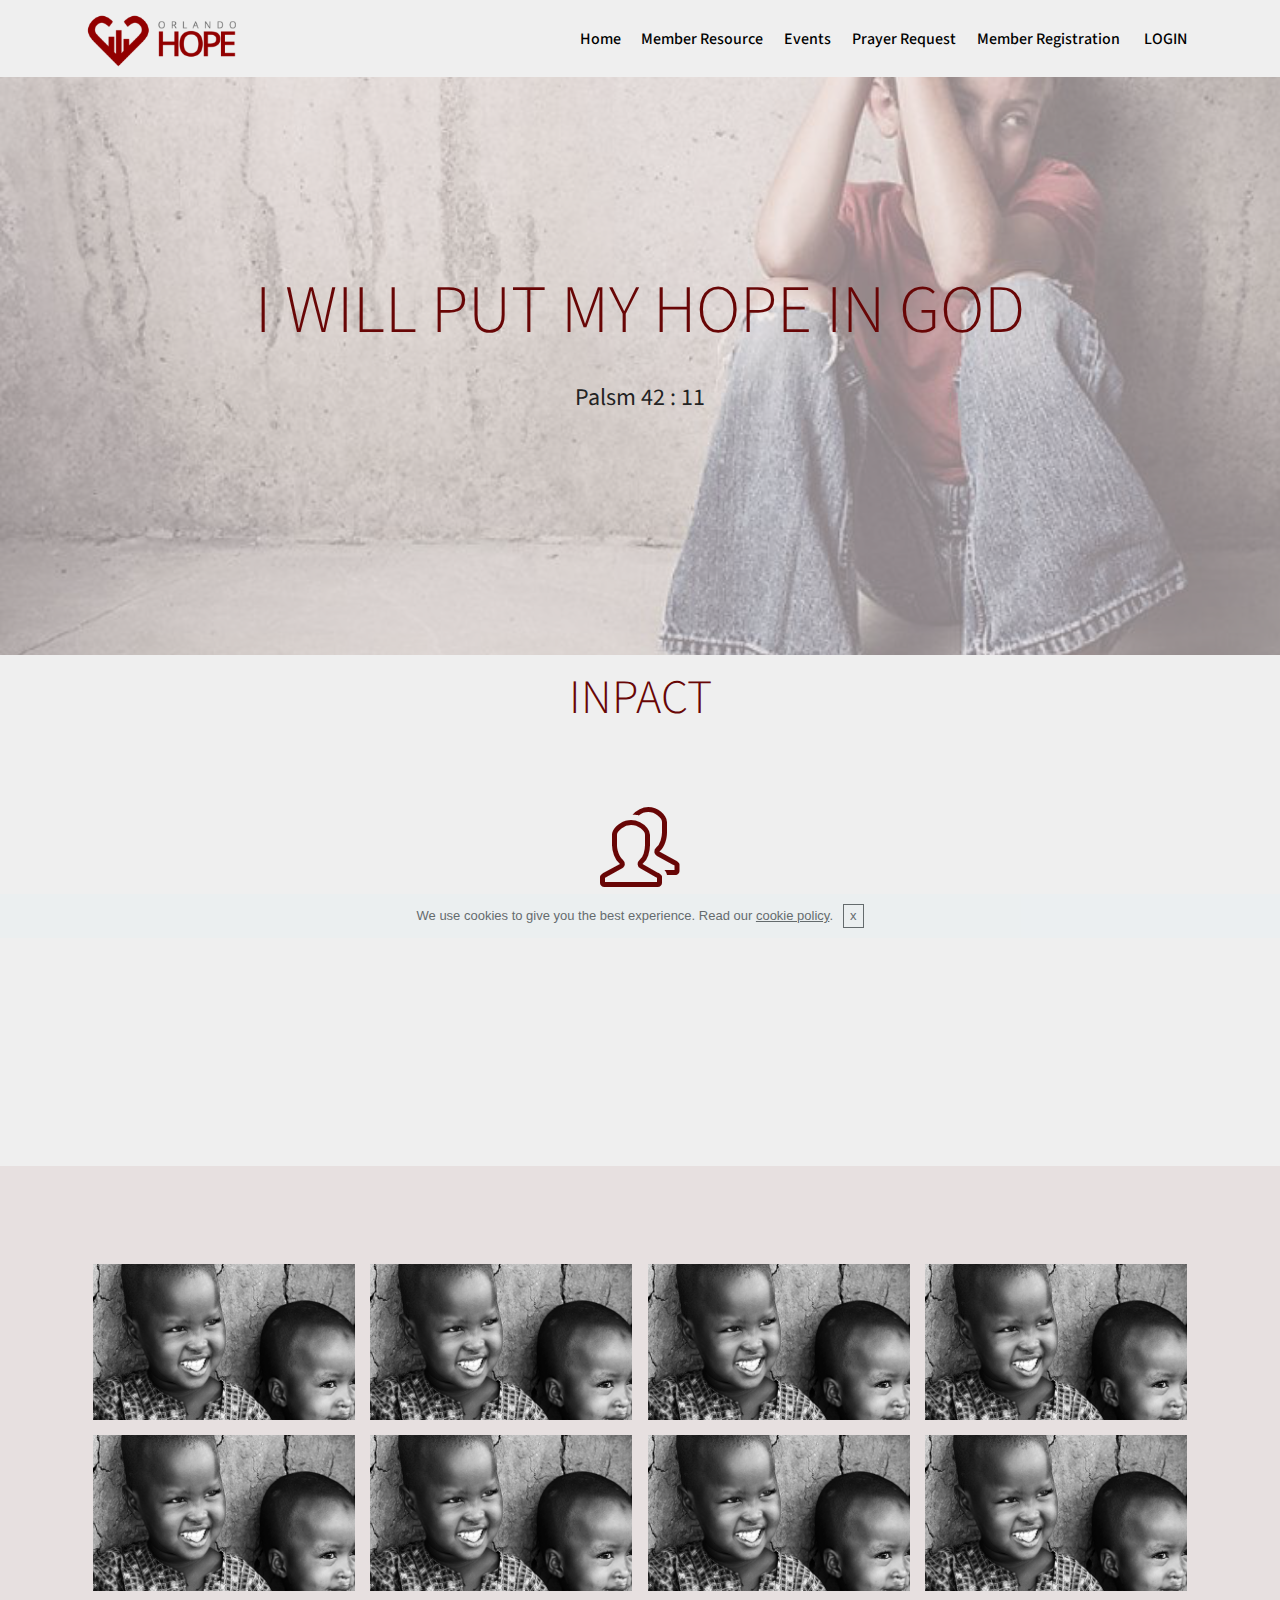
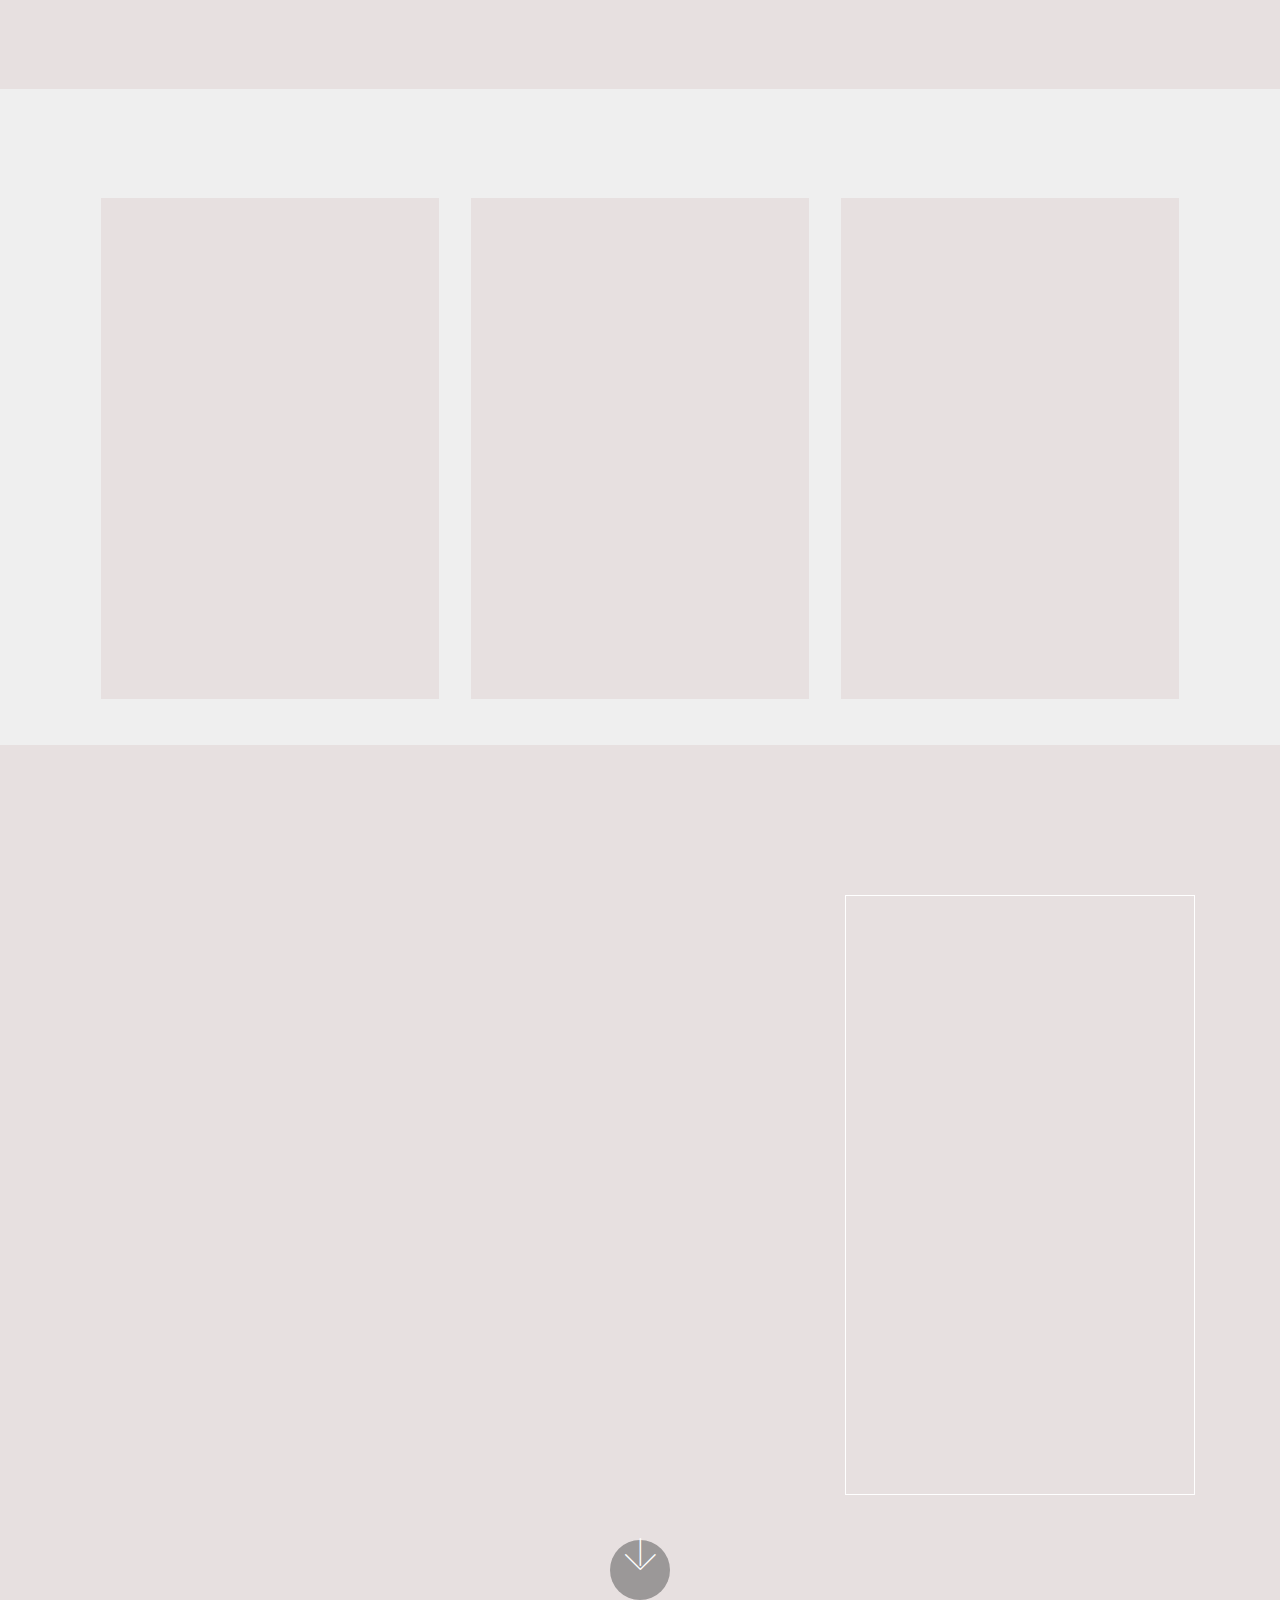
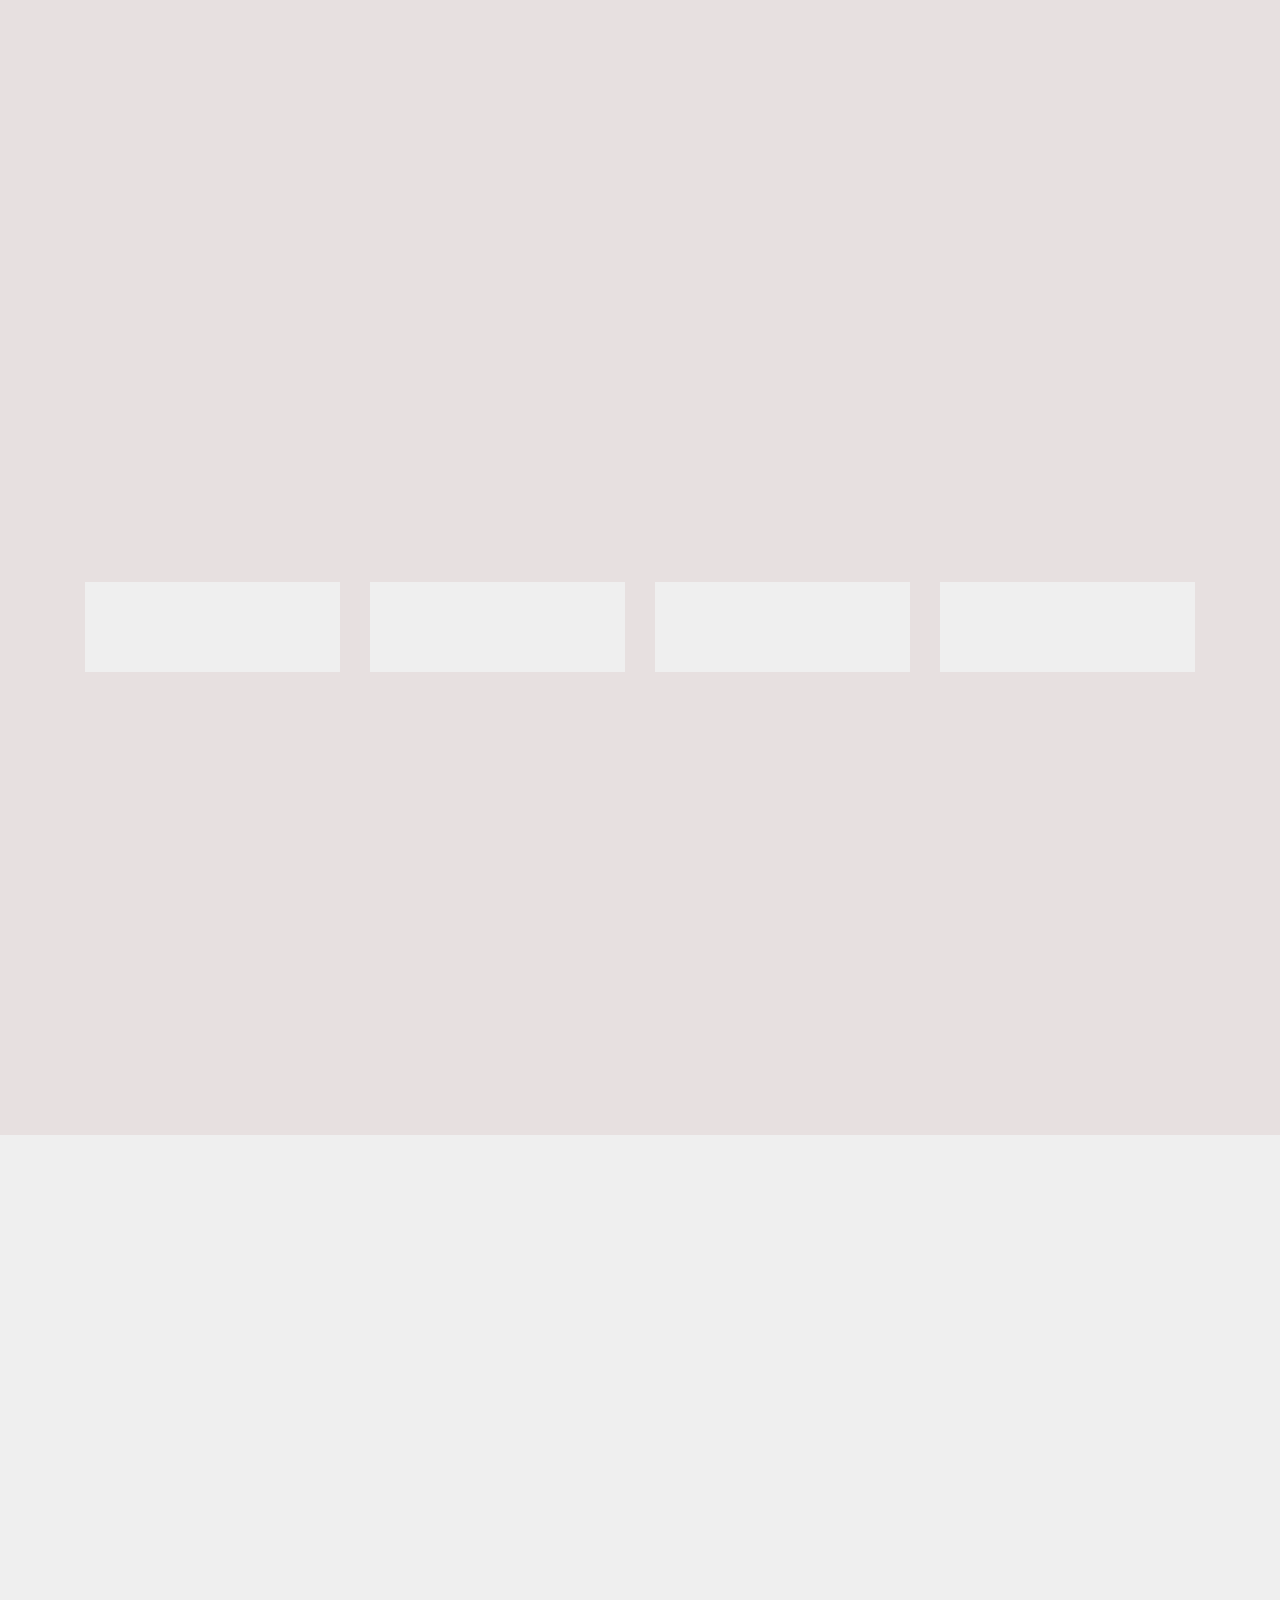
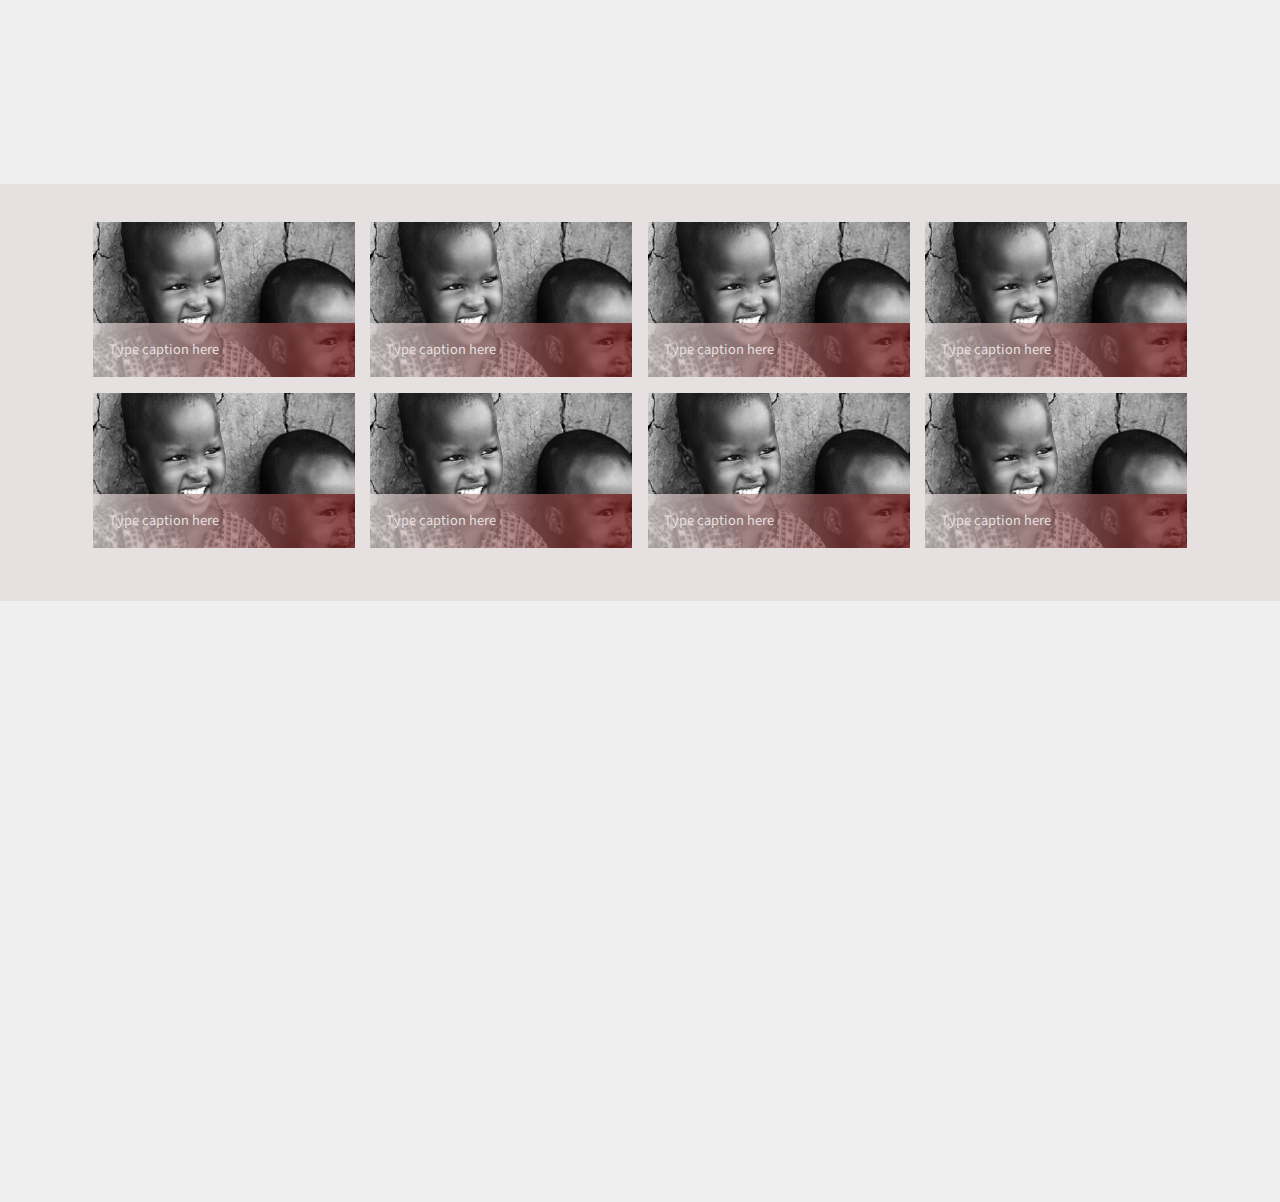
==== page1.html @ ab409b99 "create github pages" ====
<!DOCTYPE html>
<html >
<head>
  <!-- Site made with Mobirise Website Builder v4.8.1, https://mobirise.com -->
  <meta charset="UTF-8">
  <meta http-equiv="X-UA-Compatible" content="IE=edge">
  <meta name="generator" content="Mobirise v4.8.1, mobirise.com">
  <meta name="viewport" content="width=device-width, initial-scale=1, minimum-scale=1">
  <link rel="shortcut icon" href="assets/images/fevicol-128x106.png" type="image/x-icon">
  <meta name="description" content="">
  <title>Volunteer</title>
  <link rel="stylesheet" href="assets/simple-line-icons/simple-line-icons.css">
  <link rel="stylesheet" href="assets/icon54/style.css">
  <link rel="stylesheet" href="assets/web/assets/mobirise-icons/mobirise-icons.css">
  <link rel="stylesheet" href="assets/tether/tether.min.css">
  <link rel="stylesheet" href="assets/soundcloud-plugin/style.css">
  <link rel="stylesheet" href="assets/bootstrap/css/bootstrap.min.css">
  <link rel="stylesheet" href="assets/bootstrap/css/bootstrap-grid.min.css">
  <link rel="stylesheet" href="assets/bootstrap/css/bootstrap-reboot.min.css">
  <link rel="stylesheet" href="assets/gdpr-plugin/gdpr-styles.css">
  <link rel="stylesheet" href="assets/socicon/css/styles.css">
  <link rel="stylesheet" href="assets/dropdown/css/style.css">
  <link rel="stylesheet" href="assets/animatecss/animate.min.css">
  <link rel="stylesheet" href="assets/snow-plugins/style.css">
  <link rel="stylesheet" href="assets/theme/css/style.css">
  <link rel="stylesheet" href="assets/gallery/style.css">
  <link rel="stylesheet" href="assets/mobirise/css/mbr-additional.css" type="text/css">
  
  
  
</head>
<body>
  <section class="menu cid-r1GkXYM7pt" once="menu" id="menu2-c">

    

    <nav class="navbar navbar-dropdown align-items-center navbar-fixed-top navbar-toggleable-sm">
        <button class="navbar-toggler navbar-toggler-right" type="button" data-toggle="collapse" data-target="#navbarSupportedContent" aria-controls="navbarSupportedContent" aria-expanded="false" aria-label="Toggle navigation">
            <div class="hamburger">
                <span></span>
                <span></span>
                <span></span>
                <span></span>
            </div>
        </button>
        <div class="menu-logo">
            <div class="navbar-brand">
                <span class="navbar-logo">
                    <a href="index.html">
                        <img src="assets/images/untitled-1-480x180.png" alt="Mobirise" title="" style="height: 3.8rem;">
                    </a>
                </span>
                
            </div>
        </div>
        <div class="collapse navbar-collapse" id="navbarSupportedContent">
            <ul class="navbar-nav nav-dropdown nav-right" data-app-modern-menu="true"><li class="nav-item">
                    <a class="nav-link link text-black display-4" href="index.html">
                        Home</a>
                </li><li class="nav-item"><a class="nav-link link text-black display-4" href="page10.html">Member Resource</a></li>
                <li class="nav-item">
                    <a class="nav-link link text-black display-4" href="page2.html">Events</a>
                </li><li class="nav-item"><a class="nav-link link text-black display-4" href="page3.html">Prayer Request</a></li><li class="nav-item"><a class="nav-link link text-black display-4" href="page9.html#header15-6e">Member Registration&nbsp;</a></li><li class="nav-item"><a class="nav-link link text-black display-4" href="page4.html">LOGIN&nbsp;</a></li></ul>
            
        </div>
    </nav>
</section>

<section class="engine"><a href="https://mobiri.se/w">html5 templates</a></section><section class="header1 cid-r1GkY7Zs8Y" id="header1-d">

    

    <div class="mbr-overlay" style="opacity: 0.6; background-color: rgb(231, 224, 224);">
    </div>

    <div class="container">
        <div class="row justify-content-md-center">
            <div class="mbr-white col-md-10">
                
                <h3 class="mbr-section-subtitle align-center mbr-light pb-3 mbr-fonts-style display-1"><br><br>I WILL PUT MY HOPE IN GOD</h3>
                <p class="mbr-text align-center pb-3 mbr-fonts-style display-5">Palsm 42 : 11<br><br><br><br></p>
                
            </div>
        </div>
    </div>

</section>

<section class="counters1 counters cid-r1MhkpE0id" id="counters1-25">

    

    

    <div class="container">
        <h2 class="mbr-section-title pb-3 align-center mbr-fonts-style display-2">INPACT</h2>
        

        <div class="container pt-4 mt-2">
            <div class="media-container-row">
                <div class="card p-3 align-center col-12 col-md-6">
                    <div class="panel-item p-3">
                        <div class="card-img pb-3">
                            <span class="mbr-iconfont sli-people" style="color: rgb(104, 6, 6); font-size: 80px;"></span>
                        </div>

                        <div class="card-text">
                            <h3 class="count pt-3 pb-3 mbr-fonts-style display-2">
                                  100000</h3>
                            <h4 class="mbr-content-title mbr-bold mbr-fonts-style display-5">VOLUNTEER HOURS SERVED</h4>
                            <p class="mbr-content-text mbr-fonts-style display-7">
                                Mobirise give you the freedom to develop as many websites as you like given the fact that it is desktop app. Mobirise is the perfect gide.
                            </p>
                        </div>
                    </div>
                </div>


                

                


                
            </div>
        </div>
   </div>
</section>

<section class="mbr-gallery mbr-slider-carousel cid-r1GkYpqOBO" id="gallery1-f">

    

    <div class="container">
        <div><!-- Filter --><!-- Gallery --><div class="mbr-gallery-row"><div class="mbr-gallery-layout-default"><div><div><div class="mbr-gallery-item mbr-gallery-item--p1" data-video-url="false" data-tags="Awesome"><div href="#lb-gallery1-f" data-slide-to="0" data-toggle="modal"><img src="assets/images/3-600x450-539x320.png" alt="" title=""><span class="icon-focus"></span></div></div><div class="mbr-gallery-item mbr-gallery-item--p1" data-video-url="false" data-tags="Awesome"><div href="#lb-gallery1-f" data-slide-to="1" data-toggle="modal"><img src="assets/images/3-600x450-539x320.png" alt="" title=""><span class="icon-focus"></span></div></div><div class="mbr-gallery-item mbr-gallery-item--p1" data-video-url="false" data-tags="Awesome"><div href="#lb-gallery1-f" data-slide-to="2" data-toggle="modal"><img src="assets/images/3-600x450-539x320.png" alt="" title=""><span class="icon-focus"></span></div></div><div class="mbr-gallery-item mbr-gallery-item--p1" data-video-url="false" data-tags="Awesome"><div href="#lb-gallery1-f" data-slide-to="3" data-toggle="modal"><img src="assets/images/3-600x450-539x320.png" alt="" title=""><span class="icon-focus"></span></div></div><div class="mbr-gallery-item mbr-gallery-item--p1" data-video-url="false" data-tags="Awesome"><div href="#lb-gallery1-f" data-slide-to="4" data-toggle="modal"><img src="assets/images/3-600x450-539x320.png" alt="" title=""><span class="icon-focus"></span></div></div><div class="mbr-gallery-item mbr-gallery-item--p1" data-video-url="false" data-tags="Awesome"><div href="#lb-gallery1-f" data-slide-to="5" data-toggle="modal"><img src="assets/images/3-600x450-539x320.png" alt="" title=""><span class="icon-focus"></span></div></div><div class="mbr-gallery-item mbr-gallery-item--p1" data-video-url="false" data-tags="Awesome"><div href="#lb-gallery1-f" data-slide-to="6" data-toggle="modal"><img src="assets/images/3-600x450-539x320.png" alt="" title=""><span class="icon-focus"></span></div></div><div class="mbr-gallery-item mbr-gallery-item--p1" data-video-url="false" data-tags="Awesome"><div href="#lb-gallery1-f" data-slide-to="7" data-toggle="modal"><img src="assets/images/3-600x450-539x320.png" alt="" title=""><span class="icon-focus"></span></div></div></div></div><div class="clearfix"></div></div></div><!-- Lightbox --><div data-app-prevent-settings="" class="mbr-slider modal fade carousel slide" tabindex="-1" data-keyboard="true" data-interval="false" id="lb-gallery1-f"><div class="modal-dialog"><div class="modal-content"><div class="modal-body"><div class="carousel-inner"><div class="carousel-item active"><img src="assets/images/3-600x450.png" alt="" title=""></div><div class="carousel-item"><img src="assets/images/3-600x450.png" alt="" title=""></div><div class="carousel-item"><img src="assets/images/3-600x450.png" alt="" title=""></div><div class="carousel-item"><img src="assets/images/3-600x450.png" alt="" title=""></div><div class="carousel-item"><img src="assets/images/3-600x450.png" alt="" title=""></div><div class="carousel-item"><img src="assets/images/3-600x450.png" alt="" title=""></div><div class="carousel-item"><img src="assets/images/3-600x450.png" alt="" title=""></div><div class="carousel-item"><img src="assets/images/3-600x450.png" alt="" title=""></div></div><a class="carousel-control carousel-control-prev" role="button" data-slide="prev" href="#lb-gallery1-f"><span class="mbri-left mbr-iconfont" aria-hidden="true"></span><span class="sr-only">Previous</span></a><a class="carousel-control carousel-control-next" role="button" data-slide="next" href="#lb-gallery1-f"><span class="mbri-right mbr-iconfont" aria-hidden="true"></span><span class="sr-only">Next</span></a><a class="close" href="#" role="button" data-dismiss="modal"><span class="sr-only">Close</span></a></div></div></div></div></div>
    </div>

</section>

<section class="mbr-section content4 cid-r1LS7hFrr3" id="content4-10">

    

    <div class="container">
        <div class="media-container-row">
            <div class="title col-12 col-md-8">
                <h2 class="align-center pb-3 mbr-fonts-style display-5">VOLUNTEER OPPORTUNITIES</h2>
                
                
            </div>
        </div>
    </div>
</section>

<section class="features3 cid-r1LRv8JZf7" id="features3-z">

    

    
    <div class="container">
        <div class="media-container-row">
            <div class="card p-3 col-12 col-md-6 col-lg-4">
                <div class="card-wrapper">
                    <div class="card-img">
                        <img src="assets/images/new-event-3-676x45150.png" alt="Orlando_Hope_Event_2" title="Hope_orlando_Wednesday_Prayer">
                    </div>
                    <div class="card-box">
                        
                        <p class="mbr-text mbr-fonts-style display-7"><strong>Date </strong>&nbsp;: Every Wednesday<br><strong>Time</strong> : 9.00 am -1:00 pm<br><strong>Venue</strong> : Calvary Church, Winter Park<br><strong>Transport</strong> : From Downtown Orlando<br><strong>Resource</strong> : Breakfast, Hot Lunch&nbsp;<br></p>
                    </div>
                    <div class="mbr-section-btn text-center"><a href="page5.html#content4-31" class="btn btn-primary display-4">Register To Volunteer</a></div>
                </div>
            </div>

            <div class="card p-3 col-12 col-md-6 col-lg-4">
                <div class="card-wrapper">
                    <div class="card-img">
                        <img src="assets/images/new-event-2-676x45151.png" alt="Orlando_HopeEvent_1" title="Sunday Prayer Service">
                    </div>
                    <div class="card-box">
                        
                        <p class="mbr-text mbr-fonts-style display-7"><strong>Date</strong> : Every Sunday<br><strong>Time</strong> : 9.00 am - 2:00 pm<br><strong>Venue</strong> : Calvary Church, Winter Park
<br><strong>Transport</strong> : From Downtown Orlando
<br><strong>Resource</strong> : Breakfast, Hot Lunch &amp; Cloths<br>
                        </p>
                    </div>
                    <div class="mbr-section-btn text-center"><a href="page6.html#content4-3j" class="btn btn-primary display-4">Register To Volunteer</a></div>
                </div>
            </div>

            <div class="card p-3 col-12 col-md-6 col-lg-4">
                <div class="card-wrapper">
                    <div class="card-img">
                        <img src="assets/images/new-event-friendsday-1-676x45152.png" alt="Orlando_hope_event_3" title="Orlando_hope_event_3">
                    </div>
                    <div class="card-box">
                        
                        <p class="mbr-text mbr-fonts-style display-7"><strong>Date</strong> : &nbsp;9th September<br><strong>Time</strong> : 9.30 am - 2:00 pm&nbsp;<br><strong>Venue </strong>: Calvary Church, Winter Park 
<br><strong>Transport</strong> : No<br><strong>Resource</strong> : Lunch<br>
                        </p>
                    </div>
                    <div class="mbr-section-btn text-center"><a href="page4.html#content4-2c" class="btn btn-primary display-4">Register To Volunteer</a></div>
                </div>
            </div>

            
        </div>
    </div>
</section>

<section class="cid-r1Gz9mWIUd mbr-fullscreen" id="header15-l">

    

    

    <div class="container align-right">
<div class="row">
    <div class="mbr-white col-lg-8 col-md-7 content-container">
        <h1 class="mbr-section-title mbr-bold pb-3 mbr-fonts-style display-5"><span style="font-weight: normal;">
            VOLUNTEER</span><br><span style="font-weight: normal;">REGISTRATION FORM</span></h1>
        <p class="mbr-text pb-3 mbr-fonts-style display-7">Please register and we will keep you informed<br>of all Volunteer Opportunities at Orlando Hope</p>
    </div>
    <div class="col-lg-4 col-md-5">
    <div class="form-container">
        <div class="media-container-column" data-form-type="formoid">
            <div data-form-alert="" hidden="" class="align-center">Thanks for filling out the form!</div>
            <form class="mbr-form" action="https://mobirise.com/" method="post" data-form-title="Mobirise Form"><input type="hidden" name="email" data-form-email="true" value="1CTspozzLLIMo93tbf87+pG4YAfIZkWKz2mZpnY6u79mTRF9p5DuZiOdR3MqPkAymCS0xCIYuvAwpy1yCNUtbIR4NM1b/4YSXcCJwBO9MKz+/fQfxz2bkuCfFTX+caVE" data-form-field="Email">
                <div data-for="name">
                    <div class="form-group">
                        <input type="text" class="form-control px-3" name="name" data-form-field="Name" placeholder="Name" required="" id="name-header15-l">
                    </div>
                </div>
                <div data-for="email">
                    <div class="form-group">
                        <input type="email" class="form-control px-3" name="email" data-form-field="Email" placeholder="Email" required="" id="email-header15-l">
                    </div>
                </div>
                <div data-for="phone">
                    <div class="form-group">
                        <input type="tel" class="form-control px-3" name="phone" data-form-field="Phone" placeholder="Phone" id="phone-header15-l">
                    </div>
                </div>
                <div class="form-group" data-for="message">
                    <textarea type="text" class="form-control px-3" name="message" rows="7" placeholder="Message" data-form-field="Message" id="message-header15-l"></textarea>
                </div>
                <span class="input-group-btn">
                    <button href="" type="submit" class="btn btn-secondary btn-form display-4">SEND FORM</button>
                </span>
            <span class="gdpr-block "><label><input type="checkbox" name="gdpr" id="gdpr-header15-l" required="">By continiung you agree to our <a href="terms.html">Terms of Service</a> and <a href="policy.html">Privacy Policy</a>.</label></span></form>
        </div>
    </div>
    </div>
</div>
    </div>
    <div class="mbr-arrow hidden-sm-down" aria-hidden="true">
        <a href="#next">
            <i class="mbri-down mbr-iconfont"></i>
        </a>
    </div>
</section>

<section class="features16 cid-r1XlG1Fdgx" id="features16-59">
    
    
    
    <div class="container align-center">
        <h2 class="pb-3 mbr-fonts-style mbr-section-title display-5">
            OUR AWESOME VOLUNTEER TEAM</h2>
        
        <div class="row media-row">
            
        <div class="team-item col-lg-3 col-md-6">
                <div class="item-image">
                    <img src="assets/images/web-3-grey-background-copy-copy-510x908.jpg" alt="" title="">
                </div>
                <div class="item-caption py-3">
                    <div class="item-name px-2">
                        <p class="mbr-fonts-style display-7">
                           John Smith
                        </p>
                    </div>
                    
                    <div class="item-social pt-2">
                        <a href="https://twitter.com/mobirise" target="_blank">
                            <span class="p-1 socicon-twitter socicon mbr-iconfont mbr-iconfont-social"></span>
                        </a>
                        <a href="https://www.facebook.com/pages/Mobirise/1616226671953247" target="_blank">
                            <span class="p-1 socicon-facebook socicon mbr-iconfont mbr-iconfont-social"></span>
                        </a>
                        <a href="https://plus.google.com/u/0/+Mobirise" target="_blank">
                            <span class="p-1 socicon-googleplus socicon mbr-iconfont mbr-iconfont-social"></span>
                        </a>
                        <a href="https://www.linkedin.com/in/mobirise" target="_blank">
                            
                        </a>
                        <a href="https://www.instagram.com/mobirise/" target="_blank">
                            
                        </a>
                        <a href="https://www.youtube.com/channel/UCt_tncVAetpK5JeM8L-8jyw" target="_blank">    
                            
                        </a>
                    </div>
                </div>
            </div><div class="team-item col-lg-3 col-md-6">
                <div class="item-image">
                    <img src="assets/images/web-3-grey-background-copy-copy-510x908.jpg" alt="" title="">
                </div>
                <div class="item-caption py-3">
                    <div class="item-name px-2">
                        <p class="mbr-fonts-style display-7">
                           John Smith
                        </p>
                    </div>
                    
                    <div class="item-social pt-2">
                        <a href="https://twitter.com/mobirise" target="_blank">
                            <span class="p-1 socicon-twitter socicon mbr-iconfont mbr-iconfont-social"></span>
                        </a>
                        <a href="https://www.facebook.com/pages/Mobirise/1616226671953247" target="_blank">
                            <span class="p-1 socicon-facebook socicon mbr-iconfont mbr-iconfont-social"></span>
                        </a>
                        <a href="https://plus.google.com/u/0/+Mobirise" target="_blank">
                            <span class="p-1 socicon-googleplus socicon mbr-iconfont mbr-iconfont-social"></span>
                        </a>
                        <a href="https://www.linkedin.com/in/mobirise" target="_blank">
                            
                        </a>
                        <a href="https://www.instagram.com/mobirise/" target="_blank">
                            
                        </a>
                        <a href="https://www.youtube.com/channel/UCt_tncVAetpK5JeM8L-8jyw" target="_blank">    
                            
                        </a>
                    </div>
                </div>
            </div><div class="team-item col-lg-3 col-md-6">
                <div class="item-image">
                    <img src="assets/images/web-3-grey-background-copy-copy-510x908.jpg" alt="" title="">
                </div>
                <div class="item-caption py-3">
                    <div class="item-name px-2">
                        <p class="mbr-fonts-style display-7">
                           John Smith
                        </p>
                    </div>
                    
                    <div class="item-social pt-2">
                        <a href="https://twitter.com/mobirise" target="_blank">
                            <span class="p-1 socicon-twitter socicon mbr-iconfont mbr-iconfont-social"></span>
                        </a>
                        <a href="https://www.facebook.com/pages/Mobirise/1616226671953247" target="_blank">
                            <span class="p-1 socicon-facebook socicon mbr-iconfont mbr-iconfont-social"></span>
                        </a>
                        <a href="https://plus.google.com/u/0/+Mobirise" target="_blank">
                            <span class="p-1 socicon-googleplus socicon mbr-iconfont mbr-iconfont-social"></span>
                        </a>
                        <a href="https://www.linkedin.com/in/mobirise" target="_blank">
                            
                        </a>
                        <a href="https://www.instagram.com/mobirise/" target="_blank">
                            
                        </a>
                        <a href="https://www.youtube.com/channel/UCt_tncVAetpK5JeM8L-8jyw" target="_blank">    
                            
                        </a>
                    </div>
                </div>
            </div><div class="team-item col-lg-3 col-md-6">
                <div class="item-image">
                    <img src="assets/images/web-3-grey-background-copy-copy-510x908.jpg" alt="" title="">
                </div>
                <div class="item-caption py-3">
                    <div class="item-name px-2">
                        <p class="mbr-fonts-style display-7">
                           John Smith
                        </p>
                    </div>
                    
                    <div class="item-social pt-2">
                        <a href="https://twitter.com/mobirise" target="_blank">
                            <span class="p-1 socicon-twitter socicon mbr-iconfont mbr-iconfont-social"></span>
                        </a>
                        <a href="https://www.facebook.com/pages/Mobirise/1616226671953247" target="_blank">
                            <span class="p-1 socicon-facebook socicon mbr-iconfont mbr-iconfont-social"></span>
                        </a>
                        <a href="https://plus.google.com/u/0/+Mobirise" target="_blank">
                            <span class="p-1 socicon-googleplus socicon mbr-iconfont mbr-iconfont-social"></span>
                        </a>
                        <a href="https://www.linkedin.com/in/mobirise" target="_blank">
                            
                        </a>
                        <a href="https://www.instagram.com/mobirise/" target="_blank">
                            
                        </a>
                        <a href="https://www.youtube.com/channel/UCt_tncVAetpK5JeM8L-8jyw" target="_blank">    
                            
                        </a>
                    </div>
                </div>
            </div></div>    
    </div>
</section>

<section class="cid-r1XowwkqLQ" id="image1-5a">

    

    <figure class="mbr-figure container">
            <div class="image-block" style="width: 54%;">
                <img src="assets/images/lacasadepapel-parte3-grupo-446x299.jpg" width="1400" alt="Mobirise" title="">
                <figcaption class="mbr-figure-caption mbr-figure-caption-over">
                    <div class="container pb-5 mbr-white align-center mbr-fonts-style display-5">Hope Team</div>
                </figcaption>
            </div>
    </figure>
</section>

<section class="testimonials1 cid-r1YllLTWmt" id="testimonials1-67">

    

    
    <div class="container">
        <div class="media-container-row">
            <div class="title col-12 align-center">
                <h2 class="pb-3 mbr-fonts-style display-5">WHAT OUR VOLUNTEERS &nbsp;SAY</h2>
                
            </div>
        </div>
    </div>

    <div class="container pt-3 mt-2">
        <div class="media-container-row">
            <div class="mbr-testimonial p-3 align-center col-12 col-md-6 col-lg-4">
                <div class="panel-item p-3">
                    <div class="card-block">
                        <div class="testimonial-photo">
                            <img src="assets/images/face1-1.jpg">
                        </div>
                        <p class="mbr-text mbr-fonts-style display-7">
                           Lorem ipsum dolor sit amet, consectetur adipisicing elit. Excepturi, aspernatur, voluptatibus, atque, tempore molestiae.
                        </p>
                    </div>
                    <div class="card-footer">
                        <div class="mbr-author-name mbr-bold mbr-fonts-style display-7">
                             John Smith
                        </div>
                        <small class="mbr-author-desc mbr-italic mbr-light mbr-fonts-style display-7">
                               Developer
                        </small>
                    </div>
                </div>
            </div>

            <div class="mbr-testimonial p-3 align-center col-12 col-md-6 col-lg-4">
                <div class="panel-item p-3">
                    <div class="card-block">
                        <div class="testimonial-photo">
                            <img src="assets/images/face2-1.jpg">
                        </div>
                        <p class="mbr-text mbr-fonts-style display-7">
                           Lorem ipsum dolor sit amet, consectetur adipisicing elit. Excepturi, aspernatur, voluptatibus, atque, tempore molestiae.
                        </p>
                    </div>
                    <div class="card-footer">
                        <div class="mbr-author-name mbr-bold mbr-fonts-style display-7">
                             John Smith
                        </div>
                        <small class="mbr-author-desc mbr-italic mbr-light mbr-fonts-style display-7">
                               Developer
                        </small>
                    </div>
                </div>
            </div>

            <div class="mbr-testimonial p-3 align-center col-12 col-md-6 col-lg-4">
                <div class="panel-item p-3">
                    <div class="card-block">
                        <div class="testimonial-photo">
                            <img src="assets/images/face3-1.jpg">
                        </div>
                        <p class="mbr-text mbr-fonts-style display-7">
                           Lorem ipsum dolor sit amet, consectetur adipisicing elit. Excepturi, aspernatur, voluptatibus, atque, tempore molestiae.
                        </p>
                    </div>
                    <div class="card-footer">
                        <div class="mbr-author-name mbr-bold mbr-fonts-style display-7">
                             John Smith
                        </div>
                        <small class="mbr-author-desc mbr-italic mbr-light mbr-fonts-style display-7">
                               Developer
                        </small>
                    </div>
                </div>
            </div>

            

            

            
        </div>
    </div>   
</section>

<section class="mbr-gallery mbr-slider-carousel cid-r1XoCBitMU" id="gallery1-5b">

    

    <div class="container">
        <div><!-- Filter --><!-- Gallery --><div class="mbr-gallery-row"><div class="mbr-gallery-layout-default"><div><div><div class="mbr-gallery-item mbr-gallery-item--p1" data-video-url="false" data-tags="Awesome"><div href="#lb-gallery1-5b" data-slide-to="0" data-toggle="modal"><img src="assets/images/3-600x450-539x320-539x320-539x320.png" alt="" title=""><span class="icon-focus"></span><span class="mbr-gallery-title mbr-fonts-style display-7">Type caption here</span></div></div><div class="mbr-gallery-item mbr-gallery-item--p1" data-video-url="false" data-tags="Awesome"><div href="#lb-gallery1-5b" data-slide-to="1" data-toggle="modal"><img src="assets/images/3-600x450-539x320-539x320-539x320.png" alt="" title=""><span class="icon-focus"></span><span class="mbr-gallery-title mbr-fonts-style display-7">Type caption here</span></div></div><div class="mbr-gallery-item mbr-gallery-item--p1" data-video-url="false" data-tags="Awesome"><div href="#lb-gallery1-5b" data-slide-to="2" data-toggle="modal"><img src="assets/images/3-600x450-539x320-539x320-539x320.png" alt="" title=""><span class="icon-focus"></span><span class="mbr-gallery-title mbr-fonts-style display-7">Type caption here</span></div></div><div class="mbr-gallery-item mbr-gallery-item--p1" data-video-url="false" data-tags="Awesome"><div href="#lb-gallery1-5b" data-slide-to="3" data-toggle="modal"><img src="assets/images/3-600x450-539x320-539x320-539x320.png" alt="" title=""><span class="icon-focus"></span><span class="mbr-gallery-title mbr-fonts-style display-7">Type caption here</span></div></div><div class="mbr-gallery-item mbr-gallery-item--p1" data-video-url="false" data-tags="Awesome"><div href="#lb-gallery1-5b" data-slide-to="4" data-toggle="modal"><img src="assets/images/3-600x450-539x320-539x320-539x320.png" alt="" title=""><span class="icon-focus"></span><span class="mbr-gallery-title mbr-fonts-style display-7">Type caption here</span></div></div><div class="mbr-gallery-item mbr-gallery-item--p1" data-video-url="false" data-tags="Awesome"><div href="#lb-gallery1-5b" data-slide-to="5" data-toggle="modal"><img src="assets/images/3-600x450-539x320-539x320-539x320.png" alt="" title=""><span class="icon-focus"></span><span class="mbr-gallery-title mbr-fonts-style display-7">Type caption here</span></div></div><div class="mbr-gallery-item mbr-gallery-item--p1" data-video-url="false" data-tags="Awesome"><div href="#lb-gallery1-5b" data-slide-to="6" data-toggle="modal"><img src="assets/images/3-600x450-539x320-539x320-539x320.png" alt="" title=""><span class="icon-focus"></span><span class="mbr-gallery-title mbr-fonts-style display-7">Type caption here</span></div></div><div class="mbr-gallery-item mbr-gallery-item--p1" data-video-url="false" data-tags="Awesome"><div href="#lb-gallery1-5b" data-slide-to="7" data-toggle="modal"><img src="assets/images/3-600x450-539x320-539x320-539x320.png" alt="" title=""><span class="icon-focus"></span><span class="mbr-gallery-title mbr-fonts-style display-7">Type caption here</span></div></div></div></div><div class="clearfix"></div></div></div><!-- Lightbox --><div data-app-prevent-settings="" class="mbr-slider modal fade carousel slide" tabindex="-1" data-keyboard="true" data-interval="false" id="lb-gallery1-5b"><div class="modal-dialog"><div class="modal-content"><div class="modal-body"><div class="carousel-inner"><div class="carousel-item"><img src="assets/images/3-600x450-539x320-539x320.png" alt="" title=""></div><div class="carousel-item"><img src="assets/images/3-600x450-539x320-539x320.png" alt="" title=""></div><div class="carousel-item"><img src="assets/images/3-600x450-539x320-539x320.png" alt="" title=""></div><div class="carousel-item"><img src="assets/images/3-600x450-539x320-539x320.png" alt="" title=""></div><div class="carousel-item"><img src="assets/images/3-600x450-539x320-539x320.png" alt="" title=""></div><div class="carousel-item"><img src="assets/images/3-600x450-539x320-539x320.png" alt="" title=""></div><div class="carousel-item"><img src="assets/images/3-600x450-539x320-539x320.png" alt="" title=""></div><div class="carousel-item active"><img src="assets/images/3-600x450-539x320-539x320.png" alt="" title=""></div></div><a class="carousel-control carousel-control-prev" role="button" data-slide="prev" href="#lb-gallery1-5b"><span class="mbri-left mbr-iconfont" aria-hidden="true"></span><span class="sr-only">Previous</span></a><a class="carousel-control carousel-control-next" role="button" data-slide="next" href="#lb-gallery1-5b"><span class="mbri-right mbr-iconfont" aria-hidden="true"></span><span class="sr-only">Next</span></a><a class="close" href="#" role="button" data-dismiss="modal"><span class="sr-only">Close</span></a></div></div></div></div></div>
    </div>

</section>

<section class="cid-r1M0g3MKpY" id="social-buttons1-1c">
    
    

    

    <div class="container">
        <div class="media-container-row">
            <div class="col-md-8 align-center">
                <h2 class="pb-3 mbr-section-title mbr-fonts-style display-7">
                    SHARE THIS PAGE!
                </h2>
                <div>
                    <div class="mbr-social-likes" data-counters="false">
                        <span class="btn btn-social facebook mx-2" title="Share link on Facebook">
                            <i class="socicon socicon-facebook"></i>
                        </span>
                        <span class="btn btn-social twitter mx-2" title="Share link on Twitter">
                            <i class="socicon socicon-twitter"></i>
                        </span>
                        <span class="btn btn-social plusone mx-2" title="Share link on Google+">
                            <i class="socicon socicon-googleplus"></i>
                        </span>
                        
                        
                    </div>
                </div>
            </div>
        </div>
    </div>
</section>

<section class="footer3 cid-r1GkYzDjQN" id="footer3-h">

    

    

    <div class="container">
        <div class="media-container-row content">
            <div class="col-md-2 col-sm-4">
                <div class="mb-3 img-logo">
                    <a href="https://mobirise.com/">
                         <img src="assets/images/fullcolor-transparent-1-192x19953.png" alt="Mobirise" title="">
                    </a>
                </div>
                <p class="mbr-fonts-style foot-logo display-7">Sponsored by<br><a href="http://calvaryorlando.org/" target="_blank">CALVARY ORLANDO</a></p>
            </div>
            <div class="col-md-3 col-sm-4">
                <p class="mb-4 mbr-fonts-style foot-title display-7">GET INVOLVED</p>
                <p class="mbr-text mbr-links-column mbr-fonts-style display-7"><em><a href="page1.html">VOLUNTEER Opportunities</a></em><br><a href="page7.html">DONOR &amp; SPONSOR Opportunities&nbsp;</a><br><a href="page8.html">PARTNER Opportunities</a><br><a href="page11.html">STAFF Opportunities</a><br><a href="index.html#header12-5q">App Down Load</a></p>
            </div>
            <div class="col-md-3 col-sm-4">
                <p class="mb-4 mbr-fonts-style foot-title display-7">INFORMATION</p>
                <p class="mbr-text mbr-fonts-style mbr-links-column display-7">
                    <a href="#" class="text-black">B</a>log<br>Event Calendar<br>Galary<br>Site Map<br>CONTACT INFO</p>
            </div>
            <div class="col-md-4 col-sm-12">
                <p class="mb-4 mbr-fonts-style foot-title display-7">
                    SUBSCRIBE
                </p>
                <p class="mbr-text form-text mbr-fonts-style display-7">
                    Get Reqular Updates on Orlando Hope</p>
                <div class="media-container-column" data-form-type="formoid">
                    <div data-form-alert="" hidden="" class="align-center">
                        Thanks for filling out the form!
                    </div>

                    <form class="form-inline" action="https://mobirise.com/" method="post" data-form-title="Mobirise Form">
                        <input type="hidden" value="2q9I7CVpYAPiC69cPxPgijG9/DvpKa8tGPGMpeu+IDn77lUZDf+UQFkTPercWxyEpeOcccTHkjuguPP4MgUIdGdKmMwh1MbsgkuUqAM2IQcC0XpgDk6KdW+Z6dvjiltM" data-form-email="true">
                        <div class="form-group">
                            <input type="email" class="form-control input-sm input-inverse my-2" name="email" required="" data-form-field="Email" placeholder="Email" id="email-footer3-h">
                        </div>
                        <div class="input-group-btn m-2"><button href="" class="btn btn-primary display-4" type="submit" role="button">Subscribe</button></div>
                    <span class="gdpr-block "><label><input type="checkbox" name="gdpr" id="gdpr-footer3-h" required="">By continiung you agree to our <a href="terms.html">Terms of Service</a> and <a href="policy.html">Privacy Policy</a>.</label></span></form>
                </div>

            </div>
        </div>
        
    </div>
</section>

<section once="" class="cid-r1GkYG3T9g" id="footer7-i">

    

    

    <div class="container">
        <div class="media-container-row align-center mbr-white">
            <div class="row row-links">
                <ul class="foot-menu">
                    
                    
                    
                    
                    
                <li class="foot-menu-item mbr-fonts-style display-7"><a class="mbr-bold text-secondary" href="#" target="_blank">Terms &amp; Condition of use</a></li><li class="foot-menu-item mbr-fonts-style display-7"><a class="mbr-bold text-secondary" href="#" target="_blank">Cookie Policy</a></li><li class="foot-menu-item mbr-fonts-style display-7"><a class="mbr-bold text-secondary" href="#" target="_blank">Volunteer Log in</a></li><li class="foot-menu-item mbr-fonts-style display-7"><a class="mbr-bold text-secondary" href="#" target="_blank">Staff Log in</a>&nbsp;</li><li class="foot-menu-item mbr-fonts-style display-7"><p><a class="mbr-bold text-secondary" href="#" target="_blank">Partner Log in</a></p></li></ul>
            </div>
            <div class="row social-row">
                <div class="social-list align-right pb-2">
                    
                    
                    
                    
                    
                    
                <div class="soc-item">
                        <a href="https://twitter.com/mobirise" target="_blank">
                            <span class="mbr-iconfont mbr-iconfont-social socicon-twitter socicon" style="color: rgb(104, 6, 6);"></span>
                        </a>
                    </div><div class="soc-item">
                        <a href="https://www.facebook.com/pages/Mobirise/1616226671953247" target="_blank">
                            <span class="mbr-iconfont mbr-iconfont-social socicon-facebook socicon" style="color: rgb(104, 6, 6);"></span>
                        </a>
                    </div><div class="soc-item">
                        <a href="https://www.youtube.com/c/mobirise" target="_blank">
                            <span class="mbr-iconfont mbr-iconfont-social socicon-youtube socicon" style="color: rgb(104, 6, 6);"></span>
                        </a>
                    </div><div class="soc-item">
                        <a href="https://instagram.com/mobirise" target="_blank">
                            <span class="mbr-iconfont mbr-iconfont-social socicon-instagram socicon" style="color: rgb(104, 6, 6);"></span>
                        </a>
                    </div><div class="soc-item">
                        <a href="https://plus.google.com/u/0/+Mobirise" target="_blank">
                            <span class="mbr-iconfont mbr-iconfont-social socicon-googleplus socicon" style="color: rgb(104, 6, 6);"></span>
                        </a>
                    </div></div>
            </div>
            <div class="row row-copirayt">
                <p class="mbr-text mb-0 mbr-fonts-style mbr-white align-center display-7">
                    © Copyright 2018 Orlando Hope - All Rights Reserved
                </p>
            </div>
        </div>
    </div>
</section>


  <script src="assets/web/assets/jquery/jquery.min.js"></script>
  <script src="assets/popper/popper.min.js"></script>
  <script src="assets/tether/tether.min.js"></script>
  <script src="assets/bootstrap/js/bootstrap.min.js"></script>
  <script src="assets/dropdown/js/script.min.js"></script>
  <script src="assets/touchswipe/jquery.touch-swipe.min.js"></script>
  <script src="assets/smoothscroll/smooth-scroll.js"></script>
  <script src="assets/viewportchecker/jquery.viewportchecker.js"></script>
  <script src="assets/masonry/masonry.pkgd.min.js"></script>
  <script src="assets/imagesloaded/imagesloaded.pkgd.min.js"></script>
  <script src="assets/bootstrapcarouselswipe/bootstrap-carousel-swipe.js"></script>
  <script src="assets/vimeoplayer/jquery.mb.vimeo_player.js"></script>
  <script src="assets/cookies-alert-plugin/cookies-alert-core.js"></script>
  <script src="assets/cookies-alert-plugin/cookies-alert-script.js"></script>
  <script src="assets/sociallikes/social-likes.js"></script>
  <script src="assets/snow-plugins/schnee.js"></script>
  <script src="assets/theme/js/script.js"></script>
  <script src="assets/slidervideo/script.js"></script>
  <script src="assets/gallery/player.min.js"></script>
  <script src="assets/gallery/script.js"></script>
  <script src="assets/formoid/formoid.min.js"></script>
  
  
 <div id="scrollToTop" class="scrollToTop mbr-arrow-up"><a style="text-align: center;"><i></i></a></div>
    <input name="animation" type="hidden">
  <input name="cookieData" type="hidden" data-cookie-text="We use cookies to give you the best experience. Read our <a href='privacy.html'>cookie policy</a>.">
  </body>
</html>
---- assets/simple-line-icons/simple-line-icons.css ----
@font-face {
  font-family: 'simple-line-icons';
  src: url('fonts/simple-line-icons.eot?v=2.4.0');
  src: url('fonts/simple-line-icons.eot?v=2.4.0#iefix') format('embedded-opentype'), url('fonts/simple-line-icons.woff2?v=2.4.0') format('woff2'), url('fonts/simple-line-icons.ttf?v=2.4.0') format('truetype'), url('fonts/simple-line-icons.woff?v=2.4.0') format('woff'), url('fonts/simple-line-icons.svg?v=2.4.0#simple-line-icons') format('svg');
  font-weight: normal;
  font-style: normal;
}
/*
 use the following css code if you want to have a class per icon.
 instead of a list of all class selectors, you can use the generic [class*="icon-"] selector, but it's slower:
*/
.sli-user,
.sli-people,
.sli-user-female,
.sli-user-follow,
.sli-user-following,
.sli-user-unfollow,
.sli-login,
.sli-logout,
.sli-emotsmile,
.sli-phone,
.sli-call-end,
.sli-call-in,
.sli-call-out,
.sli-map,
.sli-location-pin,
.sli-direction,
.sli-directions,
.sli-compass,
.sli-layers,
.sli-menu,
.sli-list,
.sli-options-vertical,
.sli-options,
.sli-arrow-down,
.sli-arrow-left,
.sli-arrow-right,
.sli-arrow-up,
.sli-arrow-up-circle,
.sli-arrow-left-circle,
.sli-arrow-right-circle,
.sli-arrow-down-circle,
.sli-check,
.sli-clock,
.sli-plus,
.sli-minus,
.sli-close,
.sli-event,
.sli-exclamation,
.sli-organization,
.sli-trophy,
.sli-screen-smartphone,
.sli-screen-desktop,
.sli-plane,
.sli-notebook,
.sli-mustache,
.sli-mouse,
.sli-magnet,
.sli-energy,
.sli-disc,
.sli-cursor,
.sli-cursor-move,
.sli-crop,
.sli-chemistry,
.sli-speedometer,
.sli-shield,
.sli-screen-tablet,
.sli-magic-wand,
.sli-hourglass,
.sli-graduation,
.sli-ghost,
.sli-game-controller,
.sli-fire,
.sli-eyeglass,
.sli-envelope-open,
.sli-envelope-letter,
.sli-bell,
.sli-badge,
.sli-anchor,
.sli-wallet,
.sli-vector,
.sli-speech,
.sli-puzzle,
.sli-printer,
.sli-present,
.sli-playlist,
.sli-pin,
.sli-picture,
.sli-handbag,
.sli-globe-alt,
.sli-globe,
.sli-folder-alt,
.sli-folder,
.sli-film,
.sli-feed,
.sli-drop,
.sli-drawer,
.sli-docs,
.sli-doc,
.sli-diamond,
.sli-cup,
.sli-calculator,
.sli-bubbles,
.sli-briefcase,
.sli-book-open,
.sli-basket-loaded,
.sli-basket,
.sli-bag,
.sli-action-undo,
.sli-action-redo,
.sli-wrench,
.sli-umbrella,
.sli-trash,
.sli-tag,
.sli-support,
.sli-frame,
.sli-size-fullscreen,
.sli-size-actual,
.sli-shuffle,
.sli-share-alt,
.sli-share,
.sli-rocket,
.sli-question,
.sli-pie-chart,
.sli-pencil,
.sli-note,
.sli-loop,
.sli-home,
.sli-grid,
.sli-graph,
.sli-microphone,
.sli-music-tone-alt,
.sli-music-tone,
.sli-earphones-alt,
.sli-earphones,
.sli-equalizer,
.sli-like,
.sli-dislike,
.sli-control-start,
.sli-control-rewind,
.sli-control-play,
.sli-control-pause,
.sli-control-forward,
.sli-control-end,
.sli-volume-1,
.sli-volume-2,
.sli-volume-off,
.sli-calendar,
.sli-bulb,
.sli-chart,
.sli-ban,
.sli-bubble,
.sli-camrecorder,
.sli-camera,
.sli-cloud-download,
.sli-cloud-upload,
.sli-envelope,
.sli-eye,
.sli-flag,
.sli-heart,
.sli-info,
.sli-key,
.sli-link,
.sli-lock,
.sli-lock-open,
.sli-magnifier,
.sli-magnifier-add,
.sli-magnifier-remove,
.sli-paper-clip,
.sli-paper-plane,
.sli-power,
.sli-refresh,
.sli-reload,
.sli-settings,
.sli-star,
.sli-symbol-female,
.sli-symbol-male,
.sli-target,
.sli-credit-card,
.sli-paypal,
.sli-social-tumblr,
.sli-social-twitter,
.sli-social-facebook,
.sli-social-instagram,
.sli-social-linkedin,
.sli-social-pinterest,
.sli-social-github,
.sli-social-google,
.sli-social-reddit,
.sli-social-skype,
.sli-social-dribbble,
.sli-social-behance,
.sli-social-foursqare,
.sli-social-soundcloud,
.sli-social-spotify,
.sli-social-stumbleupon,
.sli-social-youtube,
.sli-social-dropbox,
.sli-social-vkontakte,
.sli-social-steam {
  font-family: 'simple-line-icons';
  speak: none;
  font-style: normal;
  font-weight: normal;
  font-variant: normal;
  text-transform: none;
  line-height: 1;
  /* better font rendering =========== */
  -webkit-font-smoothing: antialiased;
  -moz-osx-font-smoothing: grayscale;
}
.sli-user:before {
  content: "\e005";
}
.sli-people:before {
  content: "\e001";
}
.sli-user-female:before {
  content: "\e000";
}
.sli-user-follow:before {
  content: "\e002";
}
.sli-user-following:before {
  content: "\e003";
}
.sli-user-unfollow:before {
  content: "\e004";
}
.sli-login:before {
  content: "\e066";
}
.sli-logout:before {
  content: "\e065";
}
.sli-emotsmile:before {
  content: "\e021";
}
.sli-phone:before {
  content: "\e600";
}
.sli-call-end:before {
  content: "\e048";
}
.sli-call-in:before {
  content: "\e047";
}
.sli-call-out:before {
  content: "\e046";
}
.sli-map:before {
  content: "\e033";
}
.sli-location-pin:before {
  content: "\e096";
}
.sli-direction:before {
  content: "\e042";
}
.sli-directions:before {
  content: "\e041";
}
.sli-compass:before {
  content: "\e045";
}
.sli-layers:before {
  content: "\e034";
}
.sli-menu:before {
  content: "\e601";
}
.sli-list:before {
  content: "\e067";
}
.sli-options-vertical:before {
  content: "\e602";
}
.sli-options:before {
  content: "\e603";
}
.sli-arrow-down:before {
  content: "\e604";
}
.sli-arrow-left:before {
  content: "\e605";
}
.sli-arrow-right:before {
  content: "\e606";
}
.sli-arrow-up:before {
  content: "\e607";
}
.sli-arrow-up-circle:before {
  content: "\e078";
}
.sli-arrow-left-circle:before {
  content: "\e07a";
}
.sli-arrow-right-circle:before {
  content: "\e079";
}
.sli-arrow-down-circle:before {
  content: "\e07b";
}
.sli-check:before {
  content: "\e080";
}
.sli-clock:before {
  content: "\e081";
}
.sli-plus:before {
  content: "\e095";
}
.sli-minus:before {
  content: "\e615";
}
.sli-close:before {
  content: "\e082";
}
.sli-event:before {
  content: "\e619";
}
.sli-exclamation:before {
  content: "\e617";
}
.sli-organization:before {
  content: "\e616";
}
.sli-trophy:before {
  content: "\e006";
}
.sli-screen-smartphone:before {
  content: "\e010";
}
.sli-screen-desktop:before {
  content: "\e011";
}
.sli-plane:before {
  content: "\e012";
}
.sli-notebook:before {
  content: "\e013";
}
.sli-mustache:before {
  content: "\e014";
}
.sli-mouse:before {
  content: "\e015";
}
.sli-magnet:before {
  content: "\e016";
}
.sli-energy:before {
  content: "\e020";
}
.sli-disc:before {
  content: "\e022";
}
.sli-cursor:before {
  content: "\e06e";
}
.sli-cursor-move:before {
  content: "\e023";
}
.sli-crop:before {
  content: "\e024";
}
.sli-chemistry:before {
  content: "\e026";
}
.sli-speedometer:before {
  content: "\e007";
}
.sli-shield:before {
  content: "\e00e";
}
.sli-screen-tablet:before {
  content: "\e00f";
}
.sli-magic-wand:before {
  content: "\e017";
}
.sli-hourglass:before {
  content: "\e018";
}
.sli-graduation:before {
  content: "\e019";
}
.sli-ghost:before {
  content: "\e01a";
}
.sli-game-controller:before {
  content: "\e01b";
}
.sli-fire:before {
  content: "\e01c";
}
.sli-eyeglass:before {
  content: "\e01d";
}
.sli-envelope-open:before {
  content: "\e01e";
}
.sli-envelope-letter:before {
  content: "\e01f";
}
.sli-bell:before {
  content: "\e027";
}
.sli-badge:before {
  content: "\e028";
}
.sli-anchor:before {
  content: "\e029";
}
.sli-wallet:before {
  content: "\e02a";
}
.sli-vector:before {
  content: "\e02b";
}
.sli-speech:before {
  content: "\e02c";
}
.sli-puzzle:before {
  content: "\e02d";
}
.sli-printer:before {
  content: "\e02e";
}
.sli-present:before {
  content: "\e02f";
}
.sli-playlist:before {
  content: "\e030";
}
.sli-pin:before {
  content: "\e031";
}
.sli-picture:before {
  content: "\e032";
}
.sli-handbag:before {
  content: "\e035";
}
.sli-globe-alt:before {
  content: "\e036";
}
.sli-globe:before {
  content: "\e037";
}
.sli-folder-alt:before {
  content: "\e039";
}
.sli-folder:before {
  content: "\e089";
}
.sli-film:before {
  content: "\e03a";
}
.sli-feed:before {
  content: "\e03b";
}
.sli-drop:before {
  content: "\e03e";
}
.sli-drawer:before {
  content: "\e03f";
}
.sli-docs:before {
  content: "\e040";
}
.sli-doc:before {
  content: "\e085";
}
.sli-diamond:before {
  content: "\e043";
}
.sli-cup:before {
  content: "\e044";
}
.sli-calculator:before {
  content: "\e049";
}
.sli-bubbles:before {
  content: "\e04a";
}
.sli-briefcase:before {
  content: "\e04b";
}
.sli-book-open:before {
  content: "\e04c";
}
.sli-basket-loaded:before {
  content: "\e04d";
}
.sli-basket:before {
  content: "\e04e";
}
.sli-bag:before {
  content: "\e04f";
}
.sli-action-undo:before {
  content: "\e050";
}
.sli-action-redo:before {
  content: "\e051";
}
.sli-wrench:before {
  content: "\e052";
}
.sli-umbrella:before {
  content: "\e053";
}
.sli-trash:before {
  content: "\e054";
}
.sli-tag:before {
  content: "\e055";
}
.sli-support:before {
  content: "\e056";
}
.sli-frame:before {
  content: "\e038";
}
.sli-size-fullscreen:before {
  content: "\e057";
}
.sli-size-actual:before {
  content: "\e058";
}
.sli-shuffle:before {
  content: "\e059";
}
.sli-share-alt:before {
  content: "\e05a";
}
.sli-share:before {
  content: "\e05b";
}
.sli-rocket:before {
  content: "\e05c";
}
.sli-question:before {
  content: "\e05d";
}
.sli-pie-chart:before {
  content: "\e05e";
}
.sli-pencil:before {
  content: "\e05f";
}
.sli-note:before {
  content: "\e060";
}
.sli-loop:before {
  content: "\e064";
}
.sli-home:before {
  content: "\e069";
}
.sli-grid:before {
  content: "\e06a";
}
.sli-graph:before {
  content: "\e06b";
}
.sli-microphone:before {
  content: "\e063";
}
.sli-music-tone-alt:before {
  content: "\e061";
}
.sli-music-tone:before {
  content: "\e062";
}
.sli-earphones-alt:before {
  content: "\e03c";
}
.sli-earphones:before {
  content: "\e03d";
}
.sli-equalizer:before {
  content: "\e06c";
}
.sli-like:before {
  content: "\e068";
}
.sli-dislike:before {
  content: "\e06d";
}
.sli-control-start:before {
  content: "\e06f";
}
.sli-control-rewind:before {
  content: "\e070";
}
.sli-control-play:before {
  content: "\e071";
}
.sli-control-pause:before {
  content: "\e072";
}
.sli-control-forward:before {
  content: "\e073";
}
.sli-control-end:before {
  content: "\e074";
}
.sli-volume-1:before {
  content: "\e09f";
}
.sli-volume-2:before {
  content: "\e0a0";
}
.sli-volume-off:before {
  content: "\e0a1";
}
.sli-calendar:before {
  content: "\e075";
}
.sli-bulb:before {
  content: "\e076";
}
.sli-chart:before {
  content: "\e077";
}
.sli-ban:before {
  content: "\e07c";
}
.sli-bubble:before {
  content: "\e07d";
}
.sli-camrecorder:before {
  content: "\e07e";
}
.sli-camera:before {
  content: "\e07f";
}
.sli-cloud-download:before {
  content: "\e083";
}
.sli-cloud-upload:before {
  content: "\e084";
}
.sli-envelope:before {
  content: "\e086";
}
.sli-eye:before {
  content: "\e087";
}
.sli-flag:before {
  content: "\e088";
}
.sli-heart:before {
  content: "\e08a";
}
.sli-info:before {
  content: "\e08b";
}
.sli-key:before {
  content: "\e08c";
}
.sli-link:before {
  content: "\e08d";
}
.sli-lock:before {
  content: "\e08e";
}
.sli-lock-open:before {
  content: "\e08f";
}
.sli-magnifier:before {
  content: "\e090";
}
.sli-magnifier-add:before {
  content: "\e091";
}
.sli-magnifier-remove:before {
  content: "\e092";
}
.sli-paper-clip:before {
  content: "\e093";
}
.sli-paper-plane:before {
  content: "\e094";
}
.sli-power:before {
  content: "\e097";
}
.sli-refresh:before {
  content: "\e098";
}
.sli-reload:before {
  content: "\e099";
}
.sli-settings:before {
  content: "\e09a";
}
.sli-star:before {
  content: "\e09b";
}
.sli-symbol-female:before {
  content: "\e09c";
}
.sli-symbol-male:before {
  content: "\e09d";
}
.sli-target:before {
  content: "\e09e";
}
.sli-credit-card:before {
  content: "\e025";
}
.sli-paypal:before {
  content: "\e608";
}
.sli-social-tumblr:before {
  content: "\e00a";
}
.sli-social-twitter:before {
  content: "\e009";
}
.sli-social-facebook:before {
  content: "\e00b";
}
.sli-social-instagram:before {
  content: "\e609";
}
.sli-social-linkedin:before {
  content: "\e60a";
}
.sli-social-pinterest:before {
  content: "\e60b";
}
.sli-social-github:before {
  content: "\e60c";
}
.sli-social-google:before {
  content: "\e60d";
}
.sli-social-reddit:before {
  content: "\e60e";
}
.sli-social-skype:before {
  content: "\e60f";
}
.sli-social-dribbble:before {
  content: "\e00d";
}
.sli-social-behance:before {
  content: "\e610";
}
.sli-social-foursqare:before {
  content: "\e611";
}
.sli-social-soundcloud:before {
  content: "\e612";
}
.sli-social-spotify:before {
  content: "\e613";
}
.sli-social-stumbleupon:before {
  content: "\e614";
}
.sli-social-youtube:before {
  content: "\e008";
}
.sli-social-dropbox:before {
  content: "\e00c";
}
.sli-social-vkontakte:before {
  content: "\e618";
}
.sli-social-steam:before {
  content: "\e620";
}
---- assets/icon54/style.css ----
@font-face {
    font-family: 'icon54';
    src: url('fonts/icon54.eot?uf6sbu');
    src: url('fonts/icon54.eot?uf6sbu#iefix') format('embedded-opentype'),
        url('fonts/icon54.ttf?uf6sbu') format('truetype'),
        url('fonts/icon54.woff?uf6sbu') format('woff'),
        url('fonts/icon54.svg?uf6sbu#icon54') format('svg');
    font-weight: normal;
    font-style: normal;
}

[class^='icon54-v1-'],
[class*=' icon54-v1-'] {
    /* use !important to prevent issues with browser extensions that change fonts */
    font-family: 'icon54' !important;
    speak: none;
    font-style: normal;
    font-weight: normal;
    font-variant: normal;
    text-transform: none;
    line-height: 1;

    /* Better Font Rendering =========== */
    -webkit-font-smoothing: antialiased;
    -moz-osx-font-smoothing: grayscale;
}

.icon54-v1-add-bag::before {
    content: '\e900';
}
.icon54-v1-add-cart2::before {
    content: '\e901';
}
.icon54-v1-add-chat1::before {
    content: '\e902';
}
.icon54-v1-add-chat2::before {
    content: '\e903';
}
.icon54-v1-add-chat3::before {
    content: '\e904';
}
.icon54-v1-bitcoin-bag::before {
    content: '\e905';
}
.icon54-v1-bitcoin-cart::before {
    content: '\e906';
}
.icon54-v1-cart::before {
    content: '\e907';
}
.icon54-v1-char-search2::before {
    content: '\e908';
}
.icon54-v1-chat-1::before {
    content: '\e909';
}
.icon54-v1-chat-2::before {
    content: '\e90a';
}
.icon54-v1-chat-3::before {
    content: '\e90b';
}
.icon54-v1-chat-bubble1::before {
    content: '\e90c';
}
.icon54-v1-chat-bubble2::before {
    content: '\e90d';
}
.icon54-v1-chat-bubble4::before {
    content: '\e90e';
}
.icon54-v1-chat-bubble5::before {
    content: '\e90f';
}
.icon54-v1-chat-buble3::before {
    content: '\e910';
}
.icon54-v1-chat-delete1::before {
    content: '\e911';
}
.icon54-v1-chat-delete2::before {
    content: '\e912';
}
.icon54-v1-chat-delete3::before {
    content: '\e913';
}
.icon54-v1-chat-error1::before {
    content: '\e914';
}
.icon54-v1-chat-error2::before {
    content: '\e915';
}
.icon54-v1-chat-error3::before {
    content: '\e916';
}
.icon54-v1-chat-help1::before {
    content: '\e917';
}
.icon54-v1-chat-help2::before {
    content: '\e918';
}
.icon54-v1-chat-help3::before {
    content: '\e919';
}
.icon54-v1-chat-remouve1::before {
    content: '\e91a';
}
.icon54-v1-chat-remouve2::before {
    content: '\e91b';
}
.icon54-v1-chat-remouve3::before {
    content: '\e91c';
}
.icon54-v1-chat-search1::before {
    content: '\e91d';
}
.icon54-v1-chat-search3::before {
    content: '\e91e';
}
.icon54-v1-chat-settings1::before {
    content: '\e91f';
}
.icon54-v1-chat-settings2::before {
    content: '\e920';
}
.icon54-v1-chat-settings3::before {
    content: '\e921';
}
.icon54-v1-chat-user1::before {
    content: '\e922';
}
.icon54-v1-chat-user2::before {
    content: '\e923';
}
.icon54-v1-chat-user3::before {
    content: '\e924';
}
.icon54-v1-chat-user4::before {
    content: '\e925';
}
.icon54-v1-check-out::before {
    content: '\e926';
}
.icon54-v1-clear-bag::before {
    content: '\e927';
}
.icon54-v1-clear-cart2::before {
    content: '\e928';
}
.icon54-v1-conference-chat::before {
    content: '\e929';
}
.icon54-v1-conference-speach::before {
    content: '\e92a';
}
.icon54-v1-credit-card::before {
    content: '\e92b';
}
.icon54-v1-cuppon::before {
    content: '\e92c';
}
.icon54-v1-dismiss-bag::before {
    content: '\e92d';
}
.icon54-v1-dismiss-cart::before {
    content: '\e92e';
}
.icon54-v1-dismiss-chat1::before {
    content: '\e92f';
}
.icon54-v1-dismiss-chat2::before {
    content: '\e930';
}
.icon54-v1-dismiss-chat3::before {
    content: '\e931';
}
.icon54-v1-dollar-bag::before {
    content: '\e932';
}
.icon54-v1-dollar-cart::before {
    content: '\e933';
}
.icon54-v1-done-bag::before {
    content: '\e934';
}
.icon54-v1-done-cat::before {
    content: '\e935';
}
.icon54-v1-dream-bubble1::before {
    content: '\e936';
}
.icon54-v1-dream-bubble2::before {
    content: '\e937';
}
.icon54-v1-dreamimg-2::before {
    content: '\e938';
}
.icon54-v1-dreaming-1::before {
    content: '\e939';
}
.icon54-v1-euro-bag::before {
    content: '\e93a';
}
.icon54-v1-euro-cart::before {
    content: '\e93b';
}
.icon54-v1-favorite-bag::before {
    content: '\e93c';
}
.icon54-v1-favorite-cart::before {
    content: '\e93d';
}
.icon54-v1-favorite-chat1::before {
    content: '\e93e';
}
.icon54-v1-favorite-chat2::before {
    content: '\e93f';
}
.icon54-v1-favorite-chat3::before {
    content: '\e940';
}
.icon54-v1-full-cart2::before {
    content: '\e941';
}
.icon54-v1-gift-box2::before {
    content: '\e942';
}
.icon54-v1-gift-card2::before {
    content: '\e943';
}
.icon54-v1-home-bag::before {
    content: '\e944';
}
.icon54-v1-hot-offer::before {
    content: '\e945';
}
.icon54-v1-mobile-shopping1::before {
    content: '\e946';
}
.icon54-v1-mobile-shopping2::before {
    content: '\e947';
}
.icon54-v1-on-sale2::before {
    content: '\e948';
}
.icon54-v1-on-sale::before {
    content: '\e949';
}
.icon54-v1-online-shopping1::before {
    content: '\e94a';
}
.icon54-v1-online-store::before {
    content: '\e94b';
}
.icon54-v1-open-box::before {
    content: '\e94c';
}
.icon54-v1-pound-bag::before {
    content: '\e94d';
}
.icon54-v1-pound-cart::before {
    content: '\e94e';
}
.icon54-v1-remouve-bag::before {
    content: '\e94f';
}
.icon54-v1-remouve-cart2::before {
    content: '\e950';
}
.icon54-v1-rotate-2::before {
    content: '\e951';
}
.icon54-v1-search-bag::before {
    content: '\e952';
}
.icon54-v1-search-cart::before {
    content: '\e953';
}
.icon54-v1-secure-shopping3::before {
    content: '\e954';
}
.icon54-v1-secure-shopping4::before {
    content: '\e955';
}
.icon54-v1-secure-shopping5::before {
    content: '\e956';
}
.icon54-v1-share-conversation1::before {
    content: '\e957';
}
.icon54-v1-share-conversation2::before {
    content: '\e958';
}
.icon54-v1-share-conversation3::before {
    content: '\e959';
}
.icon54-v1-shipping-box::before {
    content: '\e95a';
}
.icon54-v1-shipping-scedule::before {
    content: '\e95b';
}
.icon54-v1-shipping::before {
    content: '\e95c';
}
.icon54-v1-shopping-bag::before {
    content: '\e95d';
}
.icon54-v1-video-message::before {
    content: '\e95e';
}
.icon54-v1-voice-message::before {
    content: '\e95f';
}
.icon54-v1-web-shop1::before {
    content: '\e960';
}
.icon54-v1-web-shop2::before {
    content: '\e961';
}
.icon54-v1-web-shop3::before {
    content: '\e962';
}
.icon54-v1-d-blockchart1::before {
    content: '\e963';
}
.icon54-v1-112::before {
    content: '\e964';
}
.icon54-v1-911::before {
    content: '\e965';
}
.icon54-v1-add-call::before {
    content: '\e966';
}
.icon54-v1-balloons::before {
    content: '\e967';
}
.icon54-v1-baseball-cap::before {
    content: '\e968';
}
.icon54-v1-bat-man::before {
    content: '\e969';
}
.icon54-v1-block-call::before {
    content: '\e96a';
}
.icon54-v1-block-chart1::before {
    content: '\e96b';
}
.icon54-v1-block-chart2::before {
    content: '\e96c';
}
.icon54-v1-block-chart3::before {
    content: '\e96d';
}
.icon54-v1-bluetuth-phonespeaker::before {
    content: '\e96e';
}
.icon54-v1-call-24h::before {
    content: '\e96f';
}
.icon54-v1-call-center24h::before {
    content: '\e970';
}
.icon54-v1-call-forward::before {
    content: '\e971';
}
.icon54-v1-call-made::before {
    content: '\e972';
}
.icon54-v1-call-recieved::before {
    content: '\e973';
}
.icon54-v1-call-reservation::before {
    content: '\e974';
}
.icon54-v1-clear-call::before {
    content: '\e975';
}
.icon54-v1-crain-hook::before {
    content: '\e976';
}
.icon54-v1-decreasing-chart1::before {
    content: '\e977';
}
.icon54-v1-decreasing-chart2::before {
    content: '\e978';
}
.icon54-v1-delayed-call::before {
    content: '\e979';
}
.icon54-v1-diagram-1::before {
    content: '\e97a';
}
.icon54-v1-diagram-2::before {
    content: '\e97b';
}
.icon54-v1-diagram-3::before {
    content: '\e97c';
}
.icon54-v1-diagram-4::before {
    content: '\e97d';
}
.icon54-v1-dial-pad2::before {
    content: '\e97e';
}
.icon54-v1-dot-chart1::before {
    content: '\e97f';
}
.icon54-v1-dot-chart2::before {
    content: '\e980';
}
.icon54-v1-dot-chart3::before {
    content: '\e981';
}
.icon54-v1-enter-1::before {
    content: '\e982';
}
.icon54-v1-enter-2::before {
    content: '\e983';
}
.icon54-v1-exit-1::before {
    content: '\e984';
}
.icon54-v1-exit-2::before {
    content: '\e985';
}
.icon54-v1-fax-phone::before {
    content: '\e986';
}
.icon54-v1-fragment-chart::before {
    content: '\e987';
}
.icon54-v1-hold-theline::before {
    content: '\e988';
}
.icon54-v1-id-tag::before {
    content: '\e989';
}
.icon54-v1-increasing-chart1::before {
    content: '\e98a';
}
.icon54-v1-increasing-chart2::before {
    content: '\e98b';
}
.icon54-v1-key-2::before {
    content: '\e98c';
}
.icon54-v1-key-hole1::before {
    content: '\e98d';
}
.icon54-v1-key-hole2::before {
    content: '\e98e';
}
.icon54-v1-landscape-chart::before {
    content: '\e98f';
}
.icon54-v1-line-chart1::before {
    content: '\e990';
}
.icon54-v1-line-chart2::before {
    content: '\e991';
}
.icon54-v1-line-chart3::before {
    content: '\e992';
}
.icon54-v1-lock-1::before {
    content: '\e993';
}
.icon54-v1-lock-call::before {
    content: '\e994';
}
.icon54-v1-lock-user1::before {
    content: '\e995';
}
.icon54-v1-lock-user2::before {
    content: '\e996';
}
.icon54-v1-login-form1::before {
    content: '\e997';
}
.icon54-v1-login-form2::before {
    content: '\e998';
}
.icon54-v1-marge-call::before {
    content: '\e999';
}
.icon54-v1-missed-call::before {
    content: '\e99a';
}
.icon54-v1-name-tag::before {
    content: '\e99b';
}
.icon54-v1-open-lock::before {
    content: '\e99c';
}
.icon54-v1-pause-call::before {
    content: '\e99d';
}
.icon54-v1-phone-1::before {
    content: '\e99e';
}
.icon54-v1-phone-2::before {
    content: '\e99f';
}
.icon54-v1-phone-3::before {
    content: '\e9a0';
}
.icon54-v1-phone-4::before {
    content: '\e9a1';
}
.icon54-v1-phone-book::before {
    content: '\e9a2';
}
.icon54-v1-phone-box::before {
    content: '\e9a3';
}
.icon54-v1-phone-intalk::before {
    content: '\e9a4';
}
.icon54-v1-phone-ring::before {
    content: '\e9a5';
}
.icon54-v1-phone-shopping::before {
    content: '\e9a6';
}
.icon54-v1-pie-chart1::before {
    content: '\e9a7';
}
.icon54-v1-pie-chart2::before {
    content: '\e9a8';
}
.icon54-v1-pie-chart3::before {
    content: '\e9a9';
}
.icon54-v1-pin-code::before {
    content: '\e9aa';
}
.icon54-v1-public-phone::before {
    content: '\e9ab';
}
.icon54-v1-recall::before {
    content: '\e9ac';
}
.icon54-v1-record-call::before {
    content: '\e9ad';
}
.icon54-v1-remouve-call::before {
    content: '\e9ae';
}
.icon54-v1-ring-chart1::before {
    content: '\e9af';
}
.icon54-v1-ring-chart2::before {
    content: '\e9b0';
}
.icon54-v1-signal-0::before {
    content: '\e9b1';
}
.icon54-v1-signal-1::before {
    content: '\e9b2';
}
.icon54-v1-signal-2::before {
    content: '\e9b3';
}
.icon54-v1-signal-3::before {
    content: '\e9b4';
}
.icon54-v1-signal-4::before {
    content: '\e9b5';
}
.icon54-v1-signal-5::before {
    content: '\e9b6';
}
.icon54-v1-sinus::before {
    content: '\e9b7';
}
.icon54-v1-split-call::before {
    content: '\e9b8';
}
.icon54-v1-success-chart::before {
    content: '\e9b9';
}
.icon54-v1-table-chart1::before {
    content: '\e9ba';
}
.icon54-v1-table-chart2::before {
    content: '\e9bb';
}
.icon54-v1-tangent::before {
    content: '\e9bc';
}
.icon54-v1-bedroom::before {
    content: '\e9bd';
}
.icon54-v1-fingertouch::before {
    content: '\e9be';
}
.icon54-v1-hour::before {
    content: '\e9bf';
}
.icon54-v1-bedroom2::before {
    content: '\e9c0';
}
.icon54-v1-files::before {
    content: '\e9c1';
}
.icon54-v1-fingertouch2::before {
    content: '\e9c2';
}
.icon54-v1-files2::before {
    content: '\e9c3';
}
.icon54-v1-fingertouch3::before {
    content: '\e9c4';
}
.icon54-v1-starbed::before {
    content: '\e9c5';
}
.icon54-v1-g-network::before {
    content: '\e9c6';
}
.icon54-v1-gp-doc::before {
    content: '\e9c7';
}
.icon54-v1-fingerroatate::before {
    content: '\e9c8';
}
.icon54-v1-fingertouch4::before {
    content: '\e9c9';
}
.icon54-v1-g-network2::before {
    content: '\e9ca';
}
.icon54-v1-starhotel1::before {
    content: '\e9cb';
}
.icon54-v1-starhotel2::before {
    content: '\e9cc';
}
.icon54-v1-ball::before {
    content: '\e9cd';
}
.icon54-v1-min::before {
    content: '\e9ce';
}
.icon54-v1-by7::before {
    content: '\e9cf';
}
.icon54-v1-min2::before {
    content: '\e9d0';
}
.icon54-v1-min3::before {
    content: '\e9d1';
}
.icon54-v1-abascus-calculator::before {
    content: '\e9d2';
}
.icon54-v1-accordion::before {
    content: '\e9d3';
}
.icon54-v1-acrobat-file::before {
    content: '\e9d4';
}
.icon54-v1-add-basket::before {
    content: '\e9d5';
}
.icon54-v1-add-bookmark::before {
    content: '\e9d6';
}
.icon54-v1-add-card::before {
    content: '\e9d7';
}
.icon54-v1-add-cart::before {
    content: '\e9d8';
}
.icon54-v1-add-cloud::before {
    content: '\e9d9';
}
.icon54-v1-add-doc::before {
    content: '\e9da';
}
.icon54-v1-add-file::before {
    content: '\e9db';
}
.icon54-v1-add-folder::before {
    content: '\e9dc';
}
.icon54-v1-add-location::before {
    content: '\e9dd';
}
.icon54-v1-add-mail::before {
    content: '\e9de';
}
.icon54-v1-add-wifi::before {
    content: '\e9df';
}
.icon54-v1-addon-setting::before {
    content: '\e9e0';
}
.icon54-v1-addvertise::before {
    content: '\e9e1';
}
.icon54-v1-adobe-flashplayer::before {
    content: '\e9e2';
}
.icon54-v1-adobe::before {
    content: '\e9e3';
}
.icon54-v1-aif-doc::before {
    content: '\e9e4';
}
.icon54-v1-air-conditioner2::before {
    content: '\e9e5';
}
.icon54-v1-air-conditioner::before {
    content: '\e9e6';
}
.icon54-v1-air-conditioner1::before {
    content: '\e9e7';
}
.icon54-v1-airbnb::before {
    content: '\e9e8';
}
.icon54-v1-alambic::before {
    content: '\e9e9';
}
.icon54-v1-alarm-clock1::before {
    content: '\e9ea';
}
.icon54-v1-alarm-clock2::before {
    content: '\e9eb';
}
.icon54-v1-alarm-clock3::before {
    content: '\e9ec';
}
.icon54-v1-alarm-sound::before {
    content: '\e9ed';
}
.icon54-v1-align-center::before {
    content: '\e9ee';
}
.icon54-v1-align-left::before {
    content: '\e9ef';
}
.icon54-v1-align-right::before {
    content: '\e9f0';
}
.icon54-v1-all-directions::before {
    content: '\e9f1';
}
.icon54-v1-allert-card::before {
    content: '\e9f2';
}
.icon54-v1-alligator::before {
    content: '\e9f3';
}
.icon54-v1-alphabet-list::before {
    content: '\e9f4';
}
.icon54-v1-alu-recycle::before {
    content: '\e9f5';
}
.icon54-v1-amazon::before {
    content: '\e9f6';
}
.icon54-v1-ambulance-1::before {
    content: '\e9f7';
}
.icon54-v1-ambulance::before {
    content: '\e9f8';
}
.icon54-v1-amd::before {
    content: '\e9f9';
}
.icon54-v1-amex-2::before {
    content: '\e9fa';
}
.icon54-v1-amex::before {
    content: '\e9fb';
}
.icon54-v1-amplifier-1::before {
    content: '\e9fc';
}
.icon54-v1-amplifier-2::before {
    content: '\e9fd';
}
.icon54-v1-analogue-antenna::before {
    content: '\e9fe';
}
.icon54-v1-anchor::before {
    content: '\e9ff';
}
.icon54-v1-android::before {
    content: '\ea00';
}
.icon54-v1-angel2::before {
    content: '\ea01';
}
.icon54-v1-angel::before {
    content: '\ea02';
}
.icon54-v1-angry-birds2::before {
    content: '\ea03';
}
.icon54-v1-angry-birds::before {
    content: '\ea04';
}
.icon54-v1-anonymous-1::before {
    content: '\ea05';
}
.icon54-v1-anonymous-2::before {
    content: '\ea06';
}
.icon54-v1-ant::before {
    content: '\ea07';
}
.icon54-v1-antilop::before {
    content: '\ea08';
}
.icon54-v1-app-setting::before {
    content: '\ea09';
}
.icon54-v1-apple2::before {
    content: '\ea0a';
}
.icon54-v1-apple::before {
    content: '\ea0b';
}
.icon54-v1-appstore-2::before {
    content: '\ea0c';
}
.icon54-v1-arc-phisics::before {
    content: '\ea0d';
}
.icon54-v1-arcade::before {
    content: '\ea0e';
}
.icon54-v1-archery-1::before {
    content: '\ea0f';
}
.icon54-v1-archery-2::before {
    content: '\ea10';
}
.icon54-v1-aries::before {
    content: '\ea11';
}
.icon54-v1-army-solider::before {
    content: '\ea12';
}
.icon54-v1-artboard::before {
    content: '\ea13';
}
.icon54-v1-astronaut::before {
    content: '\ea14';
}
.icon54-v1-at-symbol::before {
    content: '\ea15';
}
.icon54-v1-ati::before {
    content: '\ea16';
}
.icon54-v1-atm-1::before {
    content: '\ea17';
}
.icon54-v1-atm-2::before {
    content: '\ea18';
}
.icon54-v1-atm-3::before {
    content: '\ea19';
}
.icon54-v1-atom::before {
    content: '\ea1a';
}
.icon54-v1-atomic-reactor::before {
    content: '\ea1b';
}
.icon54-v1-attach-file::before {
    content: '\ea1c';
}
.icon54-v1-attache-mail::before {
    content: '\ea1d';
}
.icon54-v1-attacher::before {
    content: '\ea1e';
}
.icon54-v1-attention-cloud::before {
    content: '\ea1f';
}
.icon54-v1-attention1-doc::before {
    content: '\ea20';
}
.icon54-v1-attention2-doc::before {
    content: '\ea21';
}
.icon54-v1-auction::before {
    content: '\ea22';
}
.icon54-v1-auto-flash::before {
    content: '\ea23';
}
.icon54-v1-auto-gearbox::before {
    content: '\ea24';
}
.icon54-v1-aux-cabel::before {
    content: '\ea25';
}
.icon54-v1-avi-doc::before {
    content: '\ea26';
}
.icon54-v1-backward-button::before {
    content: '\ea27';
}
.icon54-v1-backward::before {
    content: '\ea28';
}
.icon54-v1-bacteria-1::before {
    content: '\ea29';
}
.icon54-v1-bacteria-4::before {
    content: '\ea2a';
}
.icon54-v1-bad-pig::before {
    content: '\ea2b';
}
.icon54-v1-badminton::before {
    content: '\ea2c';
}
.icon54-v1-bag-1::before {
    content: '\ea2d';
}
.icon54-v1-bag-2::before {
    content: '\ea2e';
}
.icon54-v1-balance-1::before {
    content: '\ea2f';
}
.icon54-v1-balance-2::before {
    content: '\ea30';
}
.icon54-v1-bald-male::before {
    content: '\ea31';
}
.icon54-v1-ball-pen::before {
    content: '\ea32';
}
.icon54-v1-baloon::before {
    content: '\ea33';
}
.icon54-v1-banana::before {
    content: '\ea34';
}
.icon54-v1-banch::before {
    content: '\ea35';
}
.icon54-v1-bank-1::before {
    content: '\ea36';
}
.icon54-v1-bank-2::before {
    content: '\ea37';
}
.icon54-v1-bank3::before {
    content: '\ea38';
}
.icon54-v1-barbeque::before {
    content: '\ea39';
}
.icon54-v1-barcode-scanner::before {
    content: '\ea3a';
}
.icon54-v1-barcode::before {
    content: '\ea3b';
}
.icon54-v1-barrow::before {
    content: '\ea3c';
}
.icon54-v1-baseball-2::before {
    content: '\ea3d';
}
.icon54-v1-baseball::before {
    content: '\ea3e';
}
.icon54-v1-basket-1::before {
    content: '\ea3f';
}
.icon54-v1-basket-2::before {
    content: '\ea40';
}
.icon54-v1-basket-ball::before {
    content: '\ea41';
}
.icon54-v1-basket::before {
    content: '\ea42';
}
.icon54-v1-bass-key::before {
    content: '\ea43';
}
.icon54-v1-bat::before {
    content: '\ea44';
}
.icon54-v1-bath-robe::before {
    content: '\ea45';
}
.icon54-v1-battery2::before {
    content: '\ea46';
}
.icon54-v1-battery-0::before {
    content: '\ea47';
}
.icon54-v1-battery-1::before {
    content: '\ea48';
}
.icon54-v1-battery-2::before {
    content: '\ea49';
}
.icon54-v1-battery-3::before {
    content: '\ea4a';
}
.icon54-v1-battery-4::before {
    content: '\ea4b';
}
.icon54-v1-battery::before {
    content: '\ea4c';
}
.icon54-v1-battrey-charge::before {
    content: '\ea4d';
}
.icon54-v1-beach-ball::before {
    content: '\ea4e';
}
.icon54-v1-beanie-hat::before {
    content: '\ea4f';
}
.icon54-v1-bear::before {
    content: '\ea50';
}
.icon54-v1-beard-man::before {
    content: '\ea51';
}
.icon54-v1-beatle::before {
    content: '\ea52';
}
.icon54-v1-beats::before {
    content: '\ea53';
}
.icon54-v1-bee::before {
    content: '\ea54';
}
.icon54-v1-beer-mug::before {
    content: '\ea55';
}
.icon54-v1-behance::before {
    content: '\ea56';
}
.icon54-v1-bell2::before {
    content: '\ea57';
}
.icon54-v1-bell::before {
    content: '\ea58';
}
.icon54-v1-bellboy::before {
    content: '\ea59';
}
.icon54-v1-bellhop::before {
    content: '\ea5a';
}
.icon54-v1-belt::before {
    content: '\ea5b';
}
.icon54-v1-benjo::before {
    content: '\ea5c';
}
.icon54-v1-bezier-1::before {
    content: '\ea5d';
}
.icon54-v1-bezier-2::before {
    content: '\ea5e';
}
.icon54-v1-big-eye::before {
    content: '\ea5f';
}
.icon54-v1-big-jack::before {
    content: '\ea60';
}
.icon54-v1-big-shopping::before {
    content: '\ea61';
}
.icon54-v1-big-smile::before {
    content: '\ea62';
}
.icon54-v1-bike-1::before {
    content: '\ea63';
}
.icon54-v1-bike-2::before {
    content: '\ea64';
}
.icon54-v1-bike-3::before {
    content: '\ea65';
}
.icon54-v1-bike::before {
    content: '\ea66';
}
.icon54-v1-bikini::before {
    content: '\ea67';
}
.icon54-v1-binders::before {
    content: '\ea68';
}
.icon54-v1-bing::before {
    content: '\ea69';
}
.icon54-v1-binocular::before {
    content: '\ea6a';
}
.icon54-v1-bio-1::before {
    content: '\ea6b';
}
.icon54-v1-bio-2::before {
    content: '\ea6c';
}
.icon54-v1-bio-ennergy::before {
    content: '\ea6d';
}
.icon54-v1-bio-gas::before {
    content: '\ea6e';
}
.icon54-v1-biohazzard::before {
    content: '\ea6f';
}
.icon54-v1-bitcoin-2::before {
    content: '\ea70';
}
.icon54-v1-bitcoin-3::before {
    content: '\ea71';
}
.icon54-v1-bitcoin-cloud::before {
    content: '\ea72';
}
.icon54-v1-bitcoin-doc::before {
    content: '\ea73';
}
.icon54-v1-black-friday::before {
    content: '\ea74';
}
.icon54-v1-blank-file::before {
    content: '\ea75';
}
.icon54-v1-blend-tool::before {
    content: '\ea76';
}
.icon54-v1-blogger::before {
    content: '\ea77';
}
.icon54-v1-blood-drop::before {
    content: '\ea78';
}
.icon54-v1-bluetuth::before {
    content: '\ea79';
}
.icon54-v1-blututh-headset::before {
    content: '\ea7a';
}
.icon54-v1-boiled-egg::before {
    content: '\ea7b';
}
.icon54-v1-bold::before {
    content: '\ea7c';
}
.icon54-v1-bomb::before {
    content: '\ea7d';
}
.icon54-v1-bomber-man::before {
    content: '\ea7e';
}
.icon54-v1-bookmark-1::before {
    content: '\ea7f';
}
.icon54-v1-bookmark-2::before {
    content: '\ea80';
}
.icon54-v1-bookmark-3::before {
    content: '\ea81';
}
.icon54-v1-bookmark-4::before {
    content: '\ea82';
}
.icon54-v1-bookmark-settings::before {
    content: '\ea83';
}
.icon54-v1-bookmark-site2::before {
    content: '\ea84';
}
.icon54-v1-bookmark-site::before {
    content: '\ea85';
}
.icon54-v1-bookmarked-file::before {
    content: '\ea86';
}
.icon54-v1-boot::before {
    content: '\ea87';
}
.icon54-v1-botcoin-1::before {
    content: '\ea88';
}
.icon54-v1-bow-tie::before {
    content: '\ea89';
}
.icon54-v1-bow::before {
    content: '\ea8a';
}
.icon54-v1-bowler-hat::before {
    content: '\ea8b';
}
.icon54-v1-bowling-ball::before {
    content: '\ea8c';
}
.icon54-v1-bowling::before {
    content: '\ea8d';
}
.icon54-v1-boxing-bag::before {
    content: '\ea8e';
}
.icon54-v1-boxing-glov::before {
    content: '\ea8f';
}
.icon54-v1-boxing-helmet::before {
    content: '\ea90';
}
.icon54-v1-boxing-ring::before {
    content: '\ea91';
}
.icon54-v1-bra::before {
    content: '\ea92';
}
.icon54-v1-brain::before {
    content: '\ea93';
}
.icon54-v1-bread::before {
    content: '\ea94';
}
.icon54-v1-breakout::before {
    content: '\ea95';
}
.icon54-v1-bridge::before {
    content: '\ea96';
}
.icon54-v1-briefcase-1::before {
    content: '\ea97';
}
.icon54-v1-briefcase-2::before {
    content: '\ea98';
}
.icon54-v1-brightness-2::before {
    content: '\ea99';
}
.icon54-v1-brightness-3::before {
    content: '\ea9a';
}
.icon54-v1-brigthness-1::before {
    content: '\ea9b';
}
.icon54-v1-broken-glas::before {
    content: '\ea9c';
}
.icon54-v1-broken-heart::before {
    content: '\ea9d';
}
.icon54-v1-broken-link::before {
    content: '\ea9e';
}
.icon54-v1-brush-1::before {
    content: '\ea9f';
}
.icon54-v1-brush-2::before {
    content: '\eaa0';
}
.icon54-v1-bucket::before {
    content: '\eaa1';
}
.icon54-v1-buddybuilding::before {
    content: '\eaa2';
}
.icon54-v1-bug-protect::before {
    content: '\eaa3';
}
.icon54-v1-bullet-list::before {
    content: '\eaa4';
}
.icon54-v1-bulleted-list::before {
    content: '\eaa5';
}
.icon54-v1-bus-1::before {
    content: '\eaa6';
}
.icon54-v1-bus-2::before {
    content: '\eaa7';
}
.icon54-v1-bus-3::before {
    content: '\eaa8';
}
.icon54-v1-busi-2::before {
    content: '\eaa9';
}
.icon54-v1-business-man::before {
    content: '\eaaa';
}
.icon54-v1-business-woman::before {
    content: '\eaab';
}
.icon54-v1-busy-1::before {
    content: '\eaac';
}
.icon54-v1-butterfly::before {
    content: '\eaad';
}
.icon54-v1-button::before {
    content: '\eaae';
}
.icon54-v1-cab::before {
    content: '\eaaf';
}
.icon54-v1-cabine-lift::before {
    content: '\eab0';
}
.icon54-v1-cactus::before {
    content: '\eab1';
}
.icon54-v1-caffe-bean::before {
    content: '\eab2';
}
.icon54-v1-caffe-mug::before {
    content: '\eab3';
}
.icon54-v1-calculator-1::before {
    content: '\eab4';
}
.icon54-v1-calculator-2::before {
    content: '\eab5';
}
.icon54-v1-calculator-3::before {
    content: '\eab6';
}
.icon54-v1-calculator-4::before {
    content: '\eab7';
}
.icon54-v1-calendar-clock::before {
    content: '\eab8';
}
.icon54-v1-calendar::before {
    content: '\eab9';
}
.icon54-v1-call::before {
    content: '\eaba';
}
.icon54-v1-camel::before {
    content: '\eabb';
}
.icon54-v1-camera-12::before {
    content: '\eabc';
}
.icon54-v1-camera-1::before {
    content: '\eabd';
}
.icon54-v1-camera-22::before {
    content: '\eabe';
}
.icon54-v1-camera-2::before {
    content: '\eabf';
}
.icon54-v1-camera-3::before {
    content: '\eac0';
}
.icon54-v1-camera-42::before {
    content: '\eac1';
}
.icon54-v1-camera-4::before {
    content: '\eac2';
}
.icon54-v1-camera-5::before {
    content: '\eac3';
}
.icon54-v1-camera-6::before {
    content: '\eac4';
}
.icon54-v1-camera-7::before {
    content: '\eac5';
}
.icon54-v1-camera-8::before {
    content: '\eac6';
}
.icon54-v1-camera-9::before {
    content: '\eac7';
}
.icon54-v1-camera-rear::before {
    content: '\eac8';
}
.icon54-v1-camera-roll::before {
    content: '\eac9';
}
.icon54-v1-camp-bag::before {
    content: '\eaca';
}
.icon54-v1-camp-fire2::before {
    content: '\eacb';
}
.icon54-v1-camp-fire::before {
    content: '\eacc';
}
.icon54-v1-camping-knief::before {
    content: '\eacd';
}
.icon54-v1-candell::before {
    content: '\eace';
}
.icon54-v1-candy-stick::before {
    content: '\eacf';
}
.icon54-v1-candy::before {
    content: '\ead0';
}
.icon54-v1-captain-america::before {
    content: '\ead1';
}
.icon54-v1-car-1::before {
    content: '\ead2';
}
.icon54-v1-car-2::before {
    content: '\ead3';
}
.icon54-v1-car-3::before {
    content: '\ead4';
}
.icon54-v1-car-airpump::before {
    content: '\ead5';
}
.icon54-v1-car-secure::before {
    content: '\ead6';
}
.icon54-v1-car-service::before {
    content: '\ead7';
}
.icon54-v1-car-wash::before {
    content: '\ead8';
}
.icon54-v1-card-pay::before {
    content: '\ead9';
}
.icon54-v1-card-validity::before {
    content: '\eada';
}
.icon54-v1-cargo-ship::before {
    content: '\eadb';
}
.icon54-v1-carnaval::before {
    content: '\eadc';
}
.icon54-v1-carrot::before {
    content: '\eadd';
}
.icon54-v1-cart-1::before {
    content: '\eade';
}
.icon54-v1-cart-2::before {
    content: '\eadf';
}
.icon54-v1-cart-done::before {
    content: '\eae0';
}
.icon54-v1-cash-pay::before {
    content: '\eae1';
}
.icon54-v1-cash-payment::before {
    content: '\eae2';
}
.icon54-v1-cassette::before {
    content: '\eae3';
}
.icon54-v1-cat::before {
    content: '\eae4';
}
.icon54-v1-cd-case::before {
    content: '\eae5';
}
.icon54-v1-cello::before {
    content: '\eae6';
}
.icon54-v1-celsius::before {
    content: '\eae7';
}
.icon54-v1-chaplin::before {
    content: '\eae8';
}
.icon54-v1-character-spacing::before {
    content: '\eae9';
}
.icon54-v1-check-file::before {
    content: '\eaea';
}
.icon54-v1-check::before {
    content: '\eaeb';
}
.icon54-v1-checkout-bitcoin1::before {
    content: '\eaec';
}
.icon54-v1-checkout-bitcoin2::before {
    content: '\eaed';
}
.icon54-v1-checkout-dollar1::before {
    content: '\eaee';
}
.icon54-v1-checkout-dollar2::before {
    content: '\eaef';
}
.icon54-v1-checkout-euro1::before {
    content: '\eaf0';
}
.icon54-v1-checkout-euro2::before {
    content: '\eaf1';
}
.icon54-v1-checkout-pound1::before {
    content: '\eaf2';
}
.icon54-v1-checout-pound2::before {
    content: '\eaf3';
}
.icon54-v1-cheese::before {
    content: '\eaf4';
}
.icon54-v1-cheetah::before {
    content: '\eaf5';
}
.icon54-v1-chef::before {
    content: '\eaf6';
}
.icon54-v1-cherry::before {
    content: '\eaf7';
}
.icon54-v1-chess::before {
    content: '\eaf8';
}
.icon54-v1-chicken-leg::before {
    content: '\eaf9';
}
.icon54-v1-chicken::before {
    content: '\eafa';
}
.icon54-v1-chilly::before {
    content: '\eafb';
}
.icon54-v1-chimney::before {
    content: '\eafc';
}
.icon54-v1-chip::before {
    content: '\eafd';
}
.icon54-v1-christmas-decoration::before {
    content: '\eafe';
}
.icon54-v1-christmas-light::before {
    content: '\eaff';
}
.icon54-v1-christmas-star::before {
    content: '\eb00';
}
.icon54-v1-christmas-tree::before {
    content: '\eb01';
}
.icon54-v1-chrome::before {
    content: '\eb02';
}
.icon54-v1-circus::before {
    content: '\eb03';
}
.icon54-v1-clear-basket::before {
    content: '\eb04';
}
.icon54-v1-clear-bookmark::before {
    content: '\eb05';
}
.icon54-v1-clear-cart::before {
    content: '\eb06';
}
.icon54-v1-clear-file::before {
    content: '\eb07';
}
.icon54-v1-clear-folder::before {
    content: '\eb08';
}
.icon54-v1-clear-format::before {
    content: '\eb09';
}
.icon54-v1-clear-formatting::before {
    content: '\eb0a';
}
.icon54-v1-clear-location::before {
    content: '\eb0b';
}
.icon54-v1-clear-network::before {
    content: '\eb0c';
}
.icon54-v1-click-1::before {
    content: '\eb0d';
}
.icon54-v1-click-2::before {
    content: '\eb0e';
}
.icon54-v1-clock-1::before {
    content: '\eb0f';
}
.icon54-v1-clock-2::before {
    content: '\eb10';
}
.icon54-v1-clone-cloud::before {
    content: '\eb11';
}
.icon54-v1-close-2::before {
    content: '\eb12';
}
.icon54-v1-closr-1::before {
    content: '\eb13';
}
.icon54-v1-cloud2::before {
    content: '\eb14';
}
.icon54-v1-cloud-download::before {
    content: '\eb15';
}
.icon54-v1-cloud-drive::before {
    content: '\eb16';
}
.icon54-v1-cloud-folder2::before {
    content: '\eb17';
}
.icon54-v1-cloud-folder::before {
    content: '\eb18';
}
.icon54-v1-cloud-help::before {
    content: '\eb19';
}
.icon54-v1-cloud-list::before {
    content: '\eb1a';
}
.icon54-v1-cloud-network::before {
    content: '\eb1b';
}
.icon54-v1-cloud-server::before {
    content: '\eb1c';
}
.icon54-v1-cloud-setting::before {
    content: '\eb1d';
}
.icon54-v1-cloud-upload::before {
    content: '\eb1e';
}
.icon54-v1-cloud::before {
    content: '\eb1f';
}
.icon54-v1-cloudy-day::before {
    content: '\eb20';
}
.icon54-v1-cloudy-fog::before {
    content: '\eb21';
}
.icon54-v1-cloudy-night::before {
    content: '\eb22';
}
.icon54-v1-cloudy::before {
    content: '\eb23';
}
.icon54-v1-clown::before {
    content: '\eb24';
}
.icon54-v1-clubs-acecard::before {
    content: '\eb25';
}
.icon54-v1-cmera-3::before {
    content: '\eb26';
}
.icon54-v1-cmyk::before {
    content: '\eb27';
}
.icon54-v1-coal-railcar::before {
    content: '\eb28';
}
.icon54-v1-coat-rank::before {
    content: '\eb29';
}
.icon54-v1-coat::before {
    content: '\eb2a';
}
.icon54-v1-coce-withglass::before {
    content: '\eb2b';
}
.icon54-v1-cockroach::before {
    content: '\eb2c';
}
.icon54-v1-coctail-glass1::before {
    content: '\eb2d';
}
.icon54-v1-coctail-glass2::before {
    content: '\eb2e';
}
.icon54-v1-coding::before {
    content: '\eb2f';
}
.icon54-v1-coffe-togo::before {
    content: '\eb30';
}
.icon54-v1-coffe::before {
    content: '\eb31';
}
.icon54-v1-coin-andcash::before {
    content: '\eb32';
}
.icon54-v1-coins-1::before {
    content: '\eb33';
}
.icon54-v1-coins-2::before {
    content: '\eb34';
}
.icon54-v1-coins-3::before {
    content: '\eb35';
}
.icon54-v1-combine-file::before {
    content: '\eb36';
}
.icon54-v1-compact-disc::before {
    content: '\eb37';
}
.icon54-v1-compas-rose::before {
    content: '\eb38';
}
.icon54-v1-compass-1::before {
    content: '\eb39';
}
.icon54-v1-compass-2::before {
    content: '\eb3a';
}
.icon54-v1-compose-mail1::before {
    content: '\eb3b';
}
.icon54-v1-compose-mail2::before {
    content: '\eb3c';
}
.icon54-v1-computer-download::before {
    content: '\eb3d';
}
.icon54-v1-computer-network1::before {
    content: '\eb3e';
}
.icon54-v1-computer-network2::before {
    content: '\eb3f';
}
.icon54-v1-computer-upload::before {
    content: '\eb40';
}
.icon54-v1-concert-lighting::before {
    content: '\eb41';
}
.icon54-v1-concrete-truck::before {
    content: '\eb42';
}
.icon54-v1-conga-1::before {
    content: '\eb43';
}
.icon54-v1-conga-2::before {
    content: '\eb44';
}
.icon54-v1-contact-book1::before {
    content: '\eb45';
}
.icon54-v1-contact-book2::before {
    content: '\eb46';
}
.icon54-v1-contact-folder::before {
    content: '\eb47';
}
.icon54-v1-contact-info::before {
    content: '\eb48';
}
.icon54-v1-container-railcar::before {
    content: '\eb49';
}
.icon54-v1-contract-1::before {
    content: '\eb4a';
}
.icon54-v1-contract-2::before {
    content: '\eb4b';
}
.icon54-v1-converse::before {
    content: '\eb4c';
}
.icon54-v1-convert-bitcoin::before {
    content: '\eb4d';
}
.icon54-v1-convert-curency::before {
    content: '\eb4e';
}
.icon54-v1-cookie-man::before {
    content: '\eb4f';
}
.icon54-v1-copy-machine::before {
    content: '\eb50';
}
.icon54-v1-corn::before {
    content: '\eb51';
}
.icon54-v1-coroflot::before {
    content: '\eb52';
}
.icon54-v1-corrector::before {
    content: '\eb53';
}
.icon54-v1-countdown-1::before {
    content: '\eb54';
}
.icon54-v1-countdown-2::before {
    content: '\eb55';
}
.icon54-v1-countdown-3::before {
    content: '\eb56';
}
.icon54-v1-countdown-4::before {
    content: '\eb57';
}
.icon54-v1-countdown-5::before {
    content: '\eb58';
}
.icon54-v1-cow::before {
    content: '\eb59';
}
.icon54-v1-crain-truck2::before {
    content: '\eb5a';
}
.icon54-v1-crain-truck::before {
    content: '\eb5b';
}
.icon54-v1-crain::before {
    content: '\eb5c';
}
.icon54-v1-credit-card1::before {
    content: '\eb5d';
}
.icon54-v1-credit-card2::before {
    content: '\eb5e';
}
.icon54-v1-credit-card3::before {
    content: '\eb5f';
}
.icon54-v1-criminal::before {
    content: '\eb60';
}
.icon54-v1-croissant::before {
    content: '\eb61';
}
.icon54-v1-cronometer::before {
    content: '\eb62';
}
.icon54-v1-crop-image::before {
    content: '\eb63';
}
.icon54-v1-crop-tool::before {
    content: '\eb64';
}
.icon54-v1-crown-1::before {
    content: '\eb65';
}
.icon54-v1-crown-2::before {
    content: '\eb66';
}
.icon54-v1-crunchyroll::before {
    content: '\eb67';
}
.icon54-v1-cry-hard::before {
    content: '\eb68';
}
.icon54-v1-cry::before {
    content: '\eb69';
}
.icon54-v1-css-3::before {
    content: '\eb6a';
}
.icon54-v1-cup-1::before {
    content: '\eb6b';
}
.icon54-v1-cup-2::before {
    content: '\eb6c';
}
.icon54-v1-cup-3::before {
    content: '\eb6d';
}
.icon54-v1-cursor-select1::before {
    content: '\eb6e';
}
.icon54-v1-cusror-select2::before {
    content: '\eb6f';
}
.icon54-v1-cuter::before {
    content: '\eb70';
}
.icon54-v1-cylinder-hat::before {
    content: '\eb71';
}
.icon54-v1-cymbal::before {
    content: '\eb72';
}
.icon54-v1-cystern-railcar::before {
    content: '\eb73';
}
.icon54-v1-cystern-truck::before {
    content: '\eb74';
}
.icon54-v1-dailybooth::before {
    content: '\eb75';
}
.icon54-v1-darth-vader::before {
    content: '\eb76';
}
.icon54-v1-darts::before {
    content: '\eb77';
}
.icon54-v1-decode-file::before {
    content: '\eb78';
}
.icon54-v1-decrease-indent::before {
    content: '\eb79';
}
.icon54-v1-decrease-margin::before {
    content: '\eb7a';
}
.icon54-v1-deer::before {
    content: '\eb7b';
}
.icon54-v1-delete-mail::before {
    content: '\eb7c';
}
.icon54-v1-delicious::before {
    content: '\eb7d';
}
.icon54-v1-desert::before {
    content: '\eb7e';
}
.icon54-v1-design-software::before {
    content: '\eb7f';
}
.icon54-v1-designfloat::before {
    content: '\eb80';
}
.icon54-v1-designmoo::before {
    content: '\eb81';
}
.icon54-v1-desktop-security::before {
    content: '\eb82';
}
.icon54-v1-deviant-art::before {
    content: '\eb83';
}
.icon54-v1-devil::before {
    content: '\eb84';
}
.icon54-v1-dial-pad::before {
    content: '\eb85';
}
.icon54-v1-diamond-acecard::before {
    content: '\eb86';
}
.icon54-v1-diamond::before {
    content: '\eb87';
}
.icon54-v1-dice2::before {
    content: '\eb88';
}
.icon54-v1-dice::before {
    content: '\eb89';
}
.icon54-v1-digg::before {
    content: '\eb8a';
}
.icon54-v1-digital-alarmclock::before {
    content: '\eb8b';
}
.icon54-v1-digital-design::before {
    content: '\eb8c';
}
.icon54-v1-diigo::before {
    content: '\eb8d';
}
.icon54-v1-direction-control1::before {
    content: '\eb8e';
}
.icon54-v1-direction-control2::before {
    content: '\eb8f';
}
.icon54-v1-direction-select1::before {
    content: '\eb90';
}
.icon54-v1-direction-select2::before {
    content: '\eb91';
}
.icon54-v1-directions-2::before {
    content: '\eb92';
}
.icon54-v1-directions::before {
    content: '\eb93';
}
.icon54-v1-disc-doc::before {
    content: '\eb94';
}
.icon54-v1-discount-bitcoin::before {
    content: '\eb95';
}
.icon54-v1-discount-coupon::before {
    content: '\eb96';
}
.icon54-v1-discount-dollar::before {
    content: '\eb97';
}
.icon54-v1-discount-euro::before {
    content: '\eb98';
}
.icon54-v1-discount-pound::before {
    content: '\eb99';
}
.icon54-v1-disk-cutter::before {
    content: '\eb9a';
}
.icon54-v1-dismiss-bookmark::before {
    content: '\eb9b';
}
.icon54-v1-dismiss-card::before {
    content: '\eb9c';
}
.icon54-v1-dismiss-cloud::before {
    content: '\eb9d';
}
.icon54-v1-dismiss-doc::before {
    content: '\eb9e';
}
.icon54-v1-dismiss-file::before {
    content: '\eb9f';
}
.icon54-v1-dismiss-firewall::before {
    content: '\eba0';
}
.icon54-v1-dismiss-folder::before {
    content: '\eba1';
}
.icon54-v1-dismiss-mail::before {
    content: '\eba2';
}
.icon54-v1-dismiss-network::before {
    content: '\eba3';
}
.icon54-v1-dismiss-settings::before {
    content: '\eba4';
}
.icon54-v1-dispacher-1::before {
    content: '\eba5';
}
.icon54-v1-dispacher-2::before {
    content: '\eba6';
}
.icon54-v1-distance-1::before {
    content: '\eba7';
}
.icon54-v1-distance-2::before {
    content: '\eba8';
}
.icon54-v1-diving-mask::before {
    content: '\eba9';
}
.icon54-v1-dj-mixer::before {
    content: '\ebaa';
}
.icon54-v1-dna::before {
    content: '\ebab';
}
.icon54-v1-do-notdisturbe::before {
    content: '\ebac';
}
.icon54-v1-document-cutter::before {
    content: '\ebad';
}
.icon54-v1-document-file::before {
    content: '\ebae';
}
.icon54-v1-documents::before {
    content: '\ebaf';
}
.icon54-v1-dodgem::before {
    content: '\ebb0';
}
.icon54-v1-dog::before {
    content: '\ebb1';
}
.icon54-v1-dollar-1::before {
    content: '\ebb2';
}
.icon54-v1-dollar-2::before {
    content: '\ebb3';
}
.icon54-v1-dollar-3::before {
    content: '\ebb4';
}
.icon54-v1-dollar-card::before {
    content: '\ebb5';
}
.icon54-v1-dollar-cloud::before {
    content: '\ebb6';
}
.icon54-v1-dollar-doc::before {
    content: '\ebb7';
}
.icon54-v1-dollar-fall::before {
    content: '\ebb8';
}
.icon54-v1-dollar-rise::before {
    content: '\ebb9';
}
.icon54-v1-dolphin::before {
    content: '\ebba';
}
.icon54-v1-domino::before {
    content: '\ebbb';
}
.icon54-v1-donate-blood::before {
    content: '\ebbc';
}
.icon54-v1-donate::before {
    content: '\ebbd';
}
.icon54-v1-done-basket::before {
    content: '\ebbe';
}
.icon54-v1-done-bookmark::before {
    content: '\ebbf';
}
.icon54-v1-done-card::before {
    content: '\ebc0';
}
.icon54-v1-done-cloud::before {
    content: '\ebc1';
}
.icon54-v1-done-doc::before {
    content: '\ebc2';
}
.icon54-v1-done-folder::before {
    content: '\ebc3';
}
.icon54-v1-done-location::before {
    content: '\ebc4';
}
.icon54-v1-done-mail::before {
    content: '\ebc5';
}
.icon54-v1-donkey::before {
    content: '\ebc6';
}
.icon54-v1-dont-touchround::before {
    content: '\ebc7';
}
.icon54-v1-dont-touch::before {
    content: '\ebc8';
}
.icon54-v1-donut::before {
    content: '\ebc9';
}
.icon54-v1-door-hanger::before {
    content: '\ebca';
}
.icon54-v1-double-click1::before {
    content: '\ebcb';
}
.icon54-v1-double-click2::before {
    content: '\ebcc';
}
.icon54-v1-double-tap::before {
    content: '\ebcd';
}
.icon54-v1-dove::before {
    content: '\ebce';
}
.icon54-v1-down-1::before {
    content: '\ebcf';
}
.icon54-v1-down-2::before {
    content: '\ebd0';
}
.icon54-v1-down-3::before {
    content: '\ebd1';
}
.icon54-v1-down-4::before {
    content: '\ebd2';
}
.icon54-v1-down-5::before {
    content: '\ebd3';
}
.icon54-v1-down-6::before {
    content: '\ebd4';
}
.icon54-v1-down-7::before {
    content: '\ebd5';
}
.icon54-v1-down-8::before {
    content: '\ebd6';
}
.icon54-v1-down-9::before {
    content: '\ebd7';
}
.icon54-v1-down-10::before {
    content: '\ebd8';
}
.icon54-v1-down-11::before {
    content: '\ebd9';
}
.icon54-v1-down-12::before {
    content: '\ebda';
}
.icon54-v1-down-left1::before {
    content: '\ebdb';
}
.icon54-v1-down-right1::before {
    content: '\ebdc';
}
.icon54-v1-download-bookmark::before {
    content: '\ebdd';
}
.icon54-v1-download-doc::before {
    content: '\ebde';
}
.icon54-v1-download-file::before {
    content: '\ebdf';
}
.icon54-v1-download-folder::before {
    content: '\ebe0';
}
.icon54-v1-download::before {
    content: '\ebe1';
}
.icon54-v1-drag-drop::before {
    content: '\ebe2';
}
.icon54-v1-drag-down::before {
    content: '\ebe3';
}
.icon54-v1-drag-hand1::before {
    content: '\ebe4';
}
.icon54-v1-drag-hand2::before {
    content: '\ebe5';
}
.icon54-v1-drag-location::before {
    content: '\ebe6';
}
.icon54-v1-drag-up::before {
    content: '\ebe7';
}
.icon54-v1-dress-1::before {
    content: '\ebe8';
}
.icon54-v1-dress-2::before {
    content: '\ebe9';
}
.icon54-v1-dribbble::before {
    content: '\ebea';
}
.icon54-v1-driller::before {
    content: '\ebeb';
}
.icon54-v1-drive-file::before {
    content: '\ebec';
}
.icon54-v1-drive-folder::before {
    content: '\ebed';
}
.icon54-v1-drool::before {
    content: '\ebee';
}
.icon54-v1-dropbox-file::before {
    content: '\ebef';
}
.icon54-v1-dropbox-folder::before {
    content: '\ebf0';
}
.icon54-v1-dropbox::before {
    content: '\ebf1';
}
.icon54-v1-drowing::before {
    content: '\ebf2';
}
.icon54-v1-drum-1::before {
    content: '\ebf3';
}
.icon54-v1-drum-2::before {
    content: '\ebf4';
}
.icon54-v1-drum-sticks::before {
    content: '\ebf5';
}
.icon54-v1-drupal::before {
    content: '\ebf6';
}
.icon54-v1-duck::before {
    content: '\ebf7';
}
.icon54-v1-dumbbell::before {
    content: '\ebf8';
}
.icon54-v1-dumper-truck::before {
    content: '\ebf9';
}
.icon54-v1-dvd-case::before {
    content: '\ebfa';
}
.icon54-v1-dvd-disc::before {
    content: '\ebfb';
}
.icon54-v1-dvd-sign::before {
    content: '\ebfc';
}
.icon54-v1-dzone::before {
    content: '\ebfd';
}
.icon54-v1-eagle-1::before {
    content: '\ebfe';
}
.icon54-v1-eagle-2::before {
    content: '\ebff';
}
.icon54-v1-earphone-1::before {
    content: '\ec00';
}
.icon54-v1-earphone-2::before {
    content: '\ec01';
}
.icon54-v1-eatrh-support::before {
    content: '\ec02';
}
.icon54-v1-ebay::before {
    content: '\ec03';
}
.icon54-v1-ebooks-folder::before {
    content: '\ec04';
}
.icon54-v1-eco-badge::before {
    content: '\ec05';
}
.icon54-v1-eco-bulb1::before {
    content: '\ec06';
}
.icon54-v1-eco-bulb2::before {
    content: '\ec07';
}
.icon54-v1-eco-earth::before {
    content: '\ec08';
}
.icon54-v1-ecuation::before {
    content: '\ec09';
}
.icon54-v1-edge::before {
    content: '\ec0a';
}
.icon54-v1-edit-doc::before {
    content: '\ec0b';
}
.icon54-v1-edit-wifi::before {
    content: '\ec0c';
}
.icon54-v1-egg-holder::before {
    content: '\ec0d';
}
.icon54-v1-einstein::before {
    content: '\ec0e';
}
.icon54-v1-electric-guitar1::before {
    content: '\ec0f';
}
.icon54-v1-electric-guitar2::before {
    content: '\ec10';
}
.icon54-v1-electric-plug::before {
    content: '\ec11';
}
.icon54-v1-elephant::before {
    content: '\ec12';
}
.icon54-v1-elevator::before {
    content: '\ec13';
}
.icon54-v1-elf::before {
    content: '\ec14';
}
.icon54-v1-elvis::before {
    content: '\ec15';
}
.icon54-v1-email-file::before {
    content: '\ec16';
}
.icon54-v1-email-folder::before {
    content: '\ec17';
}
.icon54-v1-encode-file::before {
    content: '\ec18';
}
.icon54-v1-end-call::before {
    content: '\ec19';
}
.icon54-v1-energy-drink::before {
    content: '\ec1a';
}
.icon54-v1-enter-pin2::before {
    content: '\ec1b';
}
.icon54-v1-enter-pin::before {
    content: '\ec1c';
}
.icon54-v1-envato::before {
    content: '\ec1d';
}
.icon54-v1-eraser-tool::before {
    content: '\ec1e';
}
.icon54-v1-eroor-folder::before {
    content: '\ec1f';
}
.icon54-v1-error-bookmark::before {
    content: '\ec20';
}
.icon54-v1-error-card::before {
    content: '\ec21';
}
.icon54-v1-error-cloud::before {
    content: '\ec22';
}
.icon54-v1-error-doc::before {
    content: '\ec23';
}
.icon54-v1-espresso::before {
    content: '\ec24';
}
.icon54-v1-ethernet::before {
    content: '\ec25';
}
.icon54-v1-euro-1::before {
    content: '\ec26';
}
.icon54-v1-euro-2::before {
    content: '\ec27';
}
.icon54-v1-euro-3::before {
    content: '\ec28';
}
.icon54-v1-euro-card::before {
    content: '\ec29';
}
.icon54-v1-euro-cloud::before {
    content: '\ec2a';
}
.icon54-v1-euro-doc::before {
    content: '\ec2b';
}
.icon54-v1-euro-fall::before {
    content: '\ec2c';
}
.icon54-v1-euro-rise::before {
    content: '\ec2d';
}
.icon54-v1-evernote::before {
    content: '\ec2e';
}
.icon54-v1-evil::before {
    content: '\ec2f';
}
.icon54-v1-excavator-1::before {
    content: '\ec30';
}
.icon54-v1-excavator-2::before {
    content: '\ec31';
}
.icon54-v1-excel::before {
    content: '\ec32';
}
.icon54-v1-exit-sign::before {
    content: '\ec33';
}
.icon54-v1-expensive::before {
    content: '\ec34';
}
.icon54-v1-expisior::before {
    content: '\ec35';
}
.icon54-v1-eyedropper::before {
    content: '\ec36';
}
.icon54-v1-facebook-1::before {
    content: '\ec37';
}
.icon54-v1-facebook-2::before {
    content: '\ec38';
}
.icon54-v1-facebook-messenger::before {
    content: '\ec39';
}
.icon54-v1-factory-1::before {
    content: '\ec3a';
}
.icon54-v1-factory-2::before {
    content: '\ec3b';
}
.icon54-v1-factory-3::before {
    content: '\ec3c';
}
.icon54-v1-factory-chimneys::before {
    content: '\ec3d';
}
.icon54-v1-factory-line::before {
    content: '\ec3e';
}
.icon54-v1-fahrenheit::before {
    content: '\ec3f';
}
.icon54-v1-fan::before {
    content: '\ec40';
}
.icon54-v1-favorit-file::before {
    content: '\ec41';
}
.icon54-v1-favorit-location::before {
    content: '\ec42';
}
.icon54-v1-favorit-network::before {
    content: '\ec43';
}
.icon54-v1-favorite-card::before {
    content: '\ec44';
}
.icon54-v1-favorite-cloud::before {
    content: '\ec45';
}
.icon54-v1-favorite-doc::before {
    content: '\ec46';
}
.icon54-v1-favorite-folder::before {
    content: '\ec47';
}
.icon54-v1-favorite-mail::before {
    content: '\ec48';
}
.icon54-v1-favorite-store::before {
    content: '\ec49';
}
.icon54-v1-favorite-wifi::before {
    content: '\ec4a';
}
.icon54-v1-favorite::before {
    content: '\ec4b';
}
.icon54-v1-feather::before {
    content: '\ec4c';
}
.icon54-v1-feedburner::before {
    content: '\ec4d';
}
.icon54-v1-feeling-sick::before {
    content: '\ec4e';
}
.icon54-v1-female-1::before {
    content: '\ec4f';
}
.icon54-v1-female-2::before {
    content: '\ec50';
}
.icon54-v1-female-user::before {
    content: '\ec51';
}
.icon54-v1-fever::before {
    content: '\ec52';
}
.icon54-v1-file-error::before {
    content: '\ec53';
}
.icon54-v1-file-settings::before {
    content: '\ec54';
}
.icon54-v1-film-clapper::before {
    content: '\ec55';
}
.icon54-v1-film-roll::before {
    content: '\ec56';
}
.icon54-v1-film-stripe::before {
    content: '\ec57';
}
.icon54-v1-filter::before {
    content: '\ec58';
}
.icon54-v1-financial-care1::before {
    content: '\ec59';
}
.icon54-v1-financial-care2::before {
    content: '\ec5a';
}
.icon54-v1-financial-care3::before {
    content: '\ec5b';
}
.icon54-v1-finder::before {
    content: '\ec5c';
}
.icon54-v1-finger-print::before {
    content: '\ec5d';
}
.icon54-v1-fire-alarm::before {
    content: '\ec5e';
}
.icon54-v1-fire-extinguisher::before {
    content: '\ec5f';
}
.icon54-v1-fire-fighjter::before {
    content: '\ec60';
}
.icon54-v1-firefox::before {
    content: '\ec61';
}
.icon54-v1-firewall-attention::before {
    content: '\ec62';
}
.icon54-v1-firewall-error::before {
    content: '\ec63';
}
.icon54-v1-firewall-off::before {
    content: '\ec64';
}
.icon54-v1-firewall-ok::before {
    content: '\ec65';
}
.icon54-v1-firewall-on::before {
    content: '\ec66';
}
.icon54-v1-firewall-settings::before {
    content: '\ec67';
}
.icon54-v1-firewall::before {
    content: '\ec68';
}
.icon54-v1-fireworks-1::before {
    content: '\ec69';
}
.icon54-v1-fireworks-2::before {
    content: '\ec6a';
}
.icon54-v1-fish::before {
    content: '\ec6b';
}
.icon54-v1-fishing::before {
    content: '\ec6c';
}
.icon54-v1-flamingo::before {
    content: '\ec6d';
}
.icon54-v1-flash-1::before {
    content: '\ec6e';
}
.icon54-v1-flash-light::before {
    content: '\ec6f';
}
.icon54-v1-flash-off::before {
    content: '\ec70';
}
.icon54-v1-flash-on::before {
    content: '\ec71';
}
.icon54-v1-flash-video::before {
    content: '\ec72';
}
.icon54-v1-flickr-2::before {
    content: '\ec73';
}
.icon54-v1-flickr::before {
    content: '\ec74';
}
.icon54-v1-flower::before {
    content: '\ec75';
}
.icon54-v1-flusk-holder::before {
    content: '\ec76';
}
.icon54-v1-flute2::before {
    content: '\ec77';
}
.icon54-v1-flute::before {
    content: '\ec78';
}
.icon54-v1-flv-doc::before {
    content: '\ec79';
}
.icon54-v1-fly::before {
    content: '\ec7a';
}
.icon54-v1-focus-auto::before {
    content: '\ec7b';
}
.icon54-v1-focus-center::before {
    content: '\ec7c';
}
.icon54-v1-fog-day::before {
    content: '\ec7d';
}
.icon54-v1-fog-night::before {
    content: '\ec7e';
}
.icon54-v1-fog::before {
    content: '\ec7f';
}
.icon54-v1-folder-1::before {
    content: '\ec80';
}
.icon54-v1-folder-tree::before {
    content: '\ec81';
}
.icon54-v1-folder-withdoc::before {
    content: '\ec82';
}
.icon54-v1-font-szie::before {
    content: '\ec83';
}
.icon54-v1-foodspotting::before {
    content: '\ec84';
}
.icon54-v1-football::before {
    content: '\ec85';
}
.icon54-v1-fork-knife::before {
    content: '\ec86';
}
.icon54-v1-fork-lifter::before {
    content: '\ec87';
}
.icon54-v1-formal-coat::before {
    content: '\ec88';
}
.icon54-v1-formal-pants::before {
    content: '\ec89';
}
.icon54-v1-forrest::before {
    content: '\ec8a';
}
.icon54-v1-forrst::before {
    content: '\ec8b';
}
.icon54-v1-forward-allmail::before {
    content: '\ec8c';
}
.icon54-v1-forward-button::before {
    content: '\ec8d';
}
.icon54-v1-forward-mail::before {
    content: '\ec8e';
}
.icon54-v1-forward::before {
    content: '\ec8f';
}
.icon54-v1-foursquare::before {
    content: '\ec90';
}
.icon54-v1-fox::before {
    content: '\ec91';
}
.icon54-v1-free-tag1::before {
    content: '\ec92';
}
.icon54-v1-free-tag2::before {
    content: '\ec93';
}
.icon54-v1-french-fries::before {
    content: '\ec94';
}
.icon54-v1-fried-egg::before {
    content: '\ec95';
}
.icon54-v1-frog::before {
    content: '\ec96';
}
.icon54-v1-front-camera::before {
    content: '\ec97';
}
.icon54-v1-full-cart::before {
    content: '\ec98';
}
.icon54-v1-full-hd::before {
    content: '\ec99';
}
.icon54-v1-full-moon::before {
    content: '\ec9a';
}
.icon54-v1-gallery-1::before {
    content: '\ec9b';
}
.icon54-v1-gallery-2::before {
    content: '\ec9c';
}
.icon54-v1-game-console1::before {
    content: '\ec9d';
}
.icon54-v1-game-console2::before {
    content: '\ec9e';
}
.icon54-v1-game-console3::before {
    content: '\ec9f';
}
.icon54-v1-game-console::before {
    content: '\eca0';
}
.icon54-v1-gameboy-1::before {
    content: '\eca1';
}
.icon54-v1-gameboy-2::before {
    content: '\eca2';
}
.icon54-v1-games-folder::before {
    content: '\eca3';
}
.icon54-v1-gas-can::before {
    content: '\eca4';
}
.icon54-v1-gas-container::before {
    content: '\eca5';
}
.icon54-v1-gas-pump2::before {
    content: '\eca6';
}
.icon54-v1-gas-pump::before {
    content: '\eca7';
}
.icon54-v1-gdgt::before {
    content: '\eca8';
}
.icon54-v1-gear-12::before {
    content: '\eca9';
}
.icon54-v1-gear-1::before {
    content: '\ecaa';
}
.icon54-v1-gear-2::before {
    content: '\ecab';
}
.icon54-v1-gear-3::before {
    content: '\ecac';
}
.icon54-v1-gear-4::before {
    content: '\ecad';
}
.icon54-v1-gear-box::before {
    content: '\ecae';
}
.icon54-v1-geek-1::before {
    content: '\ecaf';
}
.icon54-v1-geek-2::before {
    content: '\ecb0';
}
.icon54-v1-gem::before {
    content: '\ecb1';
}
.icon54-v1-geooveshark::before {
    content: '\ecb2';
}
.icon54-v1-gift-box::before {
    content: '\ecb3';
}
.icon54-v1-gift-card::before {
    content: '\ecb4';
}
.icon54-v1-giraffe::before {
    content: '\ecb5';
}
.icon54-v1-github::before {
    content: '\ecb6';
}
.icon54-v1-glases-1::before {
    content: '\ecb7';
}
.icon54-v1-glases-2::before {
    content: '\ecb8';
}
.icon54-v1-glitter-eye::before {
    content: '\ecb9';
}
.icon54-v1-global-network1::before {
    content: '\ecba';
}
.icon54-v1-global-network2::before {
    content: '\ecbb';
}
.icon54-v1-global-position::before {
    content: '\ecbc';
}
.icon54-v1-globe-1::before {
    content: '\ecbd';
}
.icon54-v1-globe-2::before {
    content: '\ecbe';
}
.icon54-v1-globe-4::before {
    content: '\ecbf';
}
.icon54-v1-globe::before {
    content: '\ecc0';
}
.icon54-v1-glue::before {
    content: '\ecc1';
}
.icon54-v1-gmail::before {
    content: '\ecc2';
}
.icon54-v1-gold-bars1::before {
    content: '\ecc3';
}
.icon54-v1-gold-bars2::before {
    content: '\ecc4';
}
.icon54-v1-golf-ball::before {
    content: '\ecc5';
}
.icon54-v1-golf::before {
    content: '\ecc6';
}
.icon54-v1-gong::before {
    content: '\ecc7';
}
.icon54-v1-google-::before {
    content: '\ecc8';
}
.icon54-v1-google-1::before {
    content: '\ecc9';
}
.icon54-v1-google-2::before {
    content: '\ecca';
}
.icon54-v1-google-camera::before {
    content: '\eccb';
}
.icon54-v1-google-drive::before {
    content: '\eccc';
}
.icon54-v1-google-earth::before {
    content: '\eccd';
}
.icon54-v1-google-maps::before {
    content: '\ecce';
}
.icon54-v1-google-play::before {
    content: '\eccf';
}
.icon54-v1-google-walet::before {
    content: '\ecd0';
}
.icon54-v1-gorilla::before {
    content: '\ecd1';
}
.icon54-v1-gowala::before {
    content: '\ecd2';
}
.icon54-v1-gps-fixed::before {
    content: '\ecd3';
}
.icon54-v1-gps-notfixed::before {
    content: '\ecd4';
}
.icon54-v1-gps-off::before {
    content: '\ecd5';
}
.icon54-v1-grab-hand::before {
    content: '\ecd6';
}
.icon54-v1-gradient-tool::before {
    content: '\ecd7';
}
.icon54-v1-grid-tool::before {
    content: '\ecd8';
}
.icon54-v1-grill::before {
    content: '\ecd9';
}
.icon54-v1-guitar-amplifier::before {
    content: '\ecda';
}
.icon54-v1-guitar-head1::before {
    content: '\ecdb';
}
.icon54-v1-guitar-head2::before {
    content: '\ecdc';
}
.icon54-v1-guitar::before {
    content: '\ecdd';
}
.icon54-v1-hailstorm-day::before {
    content: '\ecde';
}
.icon54-v1-hailstorm-night::before {
    content: '\ecdf';
}
.icon54-v1-hailstorm::before {
    content: '\ece0';
}
.icon54-v1-hairdryer::before {
    content: '\ece1';
}
.icon54-v1-half-life::before {
    content: '\ece2';
}
.icon54-v1-ham::before {
    content: '\ece3';
}
.icon54-v1-hamburger::before {
    content: '\ece4';
}
.icon54-v1-hammer2::before {
    content: '\ece5';
}
.icon54-v1-hammer::before {
    content: '\ece6';
}
.icon54-v1-hamster::before {
    content: '\ece7';
}
.icon54-v1-handshake::before {
    content: '\ece8';
}
.icon54-v1-hanger::before {
    content: '\ece9';
}
.icon54-v1-hangout::before {
    content: '\ecea';
}
.icon54-v1-happy-wink::before {
    content: '\eceb';
}
.icon54-v1-happy::before {
    content: '\ecec';
}
.icon54-v1-harph-1::before {
    content: '\eced';
}
.icon54-v1-harph-2::before {
    content: '\ecee';
}
.icon54-v1-harry-potter::before {
    content: '\ecef';
}
.icon54-v1-hash-tag::before {
    content: '\ecf0';
}
.icon54-v1-hat::before {
    content: '\ecf1';
}
.icon54-v1-hawk::before {
    content: '\ecf2';
}
.icon54-v1-hdmi::before {
    content: '\ecf3';
}
.icon54-v1-hdr-off::before {
    content: '\ecf4';
}
.icon54-v1-hdr-on::before {
    content: '\ecf5';
}
.icon54-v1-headache::before {
    content: '\ecf6';
}
.icon54-v1-headset-1::before {
    content: '\ecf7';
}
.icon54-v1-headset-2::before {
    content: '\ecf8';
}
.icon54-v1-heart2::before {
    content: '\ecf9';
}
.icon54-v1-heart-acecard::before {
    content: '\ecfa';
}
.icon54-v1-heart-beat::before {
    content: '\ecfb';
}
.icon54-v1-heart::before {
    content: '\ecfc';
}
.icon54-v1-heat-balloon::before {
    content: '\ecfd';
}
.icon54-v1-heater::before {
    content: '\ecfe';
}
.icon54-v1-heels::before {
    content: '\ecff';
}
.icon54-v1-helicopter::before {
    content: '\ed00';
}
.icon54-v1-helmet-1::before {
    content: '\ed01';
}
.icon54-v1-helmet-2::before {
    content: '\ed02';
}
.icon54-v1-helmet-3::before {
    content: '\ed03';
}
.icon54-v1-hide-file::before {
    content: '\ed04';
}
.icon54-v1-hiden-file::before {
    content: '\ed05';
}
.icon54-v1-hiden-folder::before {
    content: '\ed06';
}
.icon54-v1-hidrant::before {
    content: '\ed07';
}
.icon54-v1-hipo::before {
    content: '\ed08';
}
.icon54-v1-hokey-disc::before {
    content: '\ed09';
}
.icon54-v1-hokey-skate::before {
    content: '\ed0a';
}
.icon54-v1-hokey::before {
    content: '\ed0b';
}
.icon54-v1-hold::before {
    content: '\ed0c';
}
.icon54-v1-hole-puncher::before {
    content: '\ed0d';
}
.icon54-v1-home-location::before {
    content: '\ed0e';
}
.icon54-v1-home-security::before {
    content: '\ed0f';
}
.icon54-v1-home-wifi::before {
    content: '\ed10';
}
.icon54-v1-hoodie::before {
    content: '\ed11';
}
.icon54-v1-horn-trompet::before {
    content: '\ed12';
}
.icon54-v1-horn::before {
    content: '\ed13';
}
.icon54-v1-horse-shoe::before {
    content: '\ed14';
}
.icon54-v1-horse::before {
    content: '\ed15';
}
.icon54-v1-hospital-1::before {
    content: '\ed16';
}
.icon54-v1-hospital-bed::before {
    content: '\ed17';
}
.icon54-v1-hot-dog1::before {
    content: '\ed18';
}
.icon54-v1-hotdog-2::before {
    content: '\ed19';
}
.icon54-v1-hotel-bell::before {
    content: '\ed1a';
}
.icon54-v1-hotel-sign1::before {
    content: '\ed1b';
}
.icon54-v1-hotel::before {
    content: '\ed1c';
}
.icon54-v1-hotspot-mobile::before {
    content: '\ed1d';
}
.icon54-v1-html-5::before {
    content: '\ed1e';
}
.icon54-v1-hypnotized::before {
    content: '\ed1f';
}
.icon54-v1-hypster::before {
    content: '\ed20';
}
.icon54-v1-icecream::before {
    content: '\ed21';
}
.icon54-v1-icloud::before {
    content: '\ed22';
}
.icon54-v1-icq::before {
    content: '\ed23';
}
.icon54-v1-illustrator::before {
    content: '\ed24';
}
.icon54-v1-image-file::before {
    content: '\ed25';
}
.icon54-v1-imdb::before {
    content: '\ed26';
}
.icon54-v1-in-lineimage::before {
    content: '\ed27';
}
.icon54-v1-in-love::before {
    content: '\ed28';
}
.icon54-v1-inbox-google::before {
    content: '\ed29';
}
.icon54-v1-inbox-in::before {
    content: '\ed2a';
}
.icon54-v1-inbox-letter::before {
    content: '\ed2b';
}
.icon54-v1-inbox-out::before {
    content: '\ed2c';
}
.icon54-v1-inbox::before {
    content: '\ed2d';
}
.icon54-v1-increase-indent::before {
    content: '\ed2e';
}
.icon54-v1-increase-margin::before {
    content: '\ed2f';
}
.icon54-v1-info-point::before {
    content: '\ed30';
}
.icon54-v1-infuzion::before {
    content: '\ed31';
}
.icon54-v1-initial::before {
    content: '\ed32';
}
.icon54-v1-insert-image::before {
    content: '\ed33';
}
.icon54-v1-inshurance-2::before {
    content: '\ed34';
}
.icon54-v1-inshurance::before {
    content: '\ed35';
}
.icon54-v1-instagram::before {
    content: '\ed36';
}
.icon54-v1-intel::before {
    content: '\ed37';
}
.icon54-v1-internet-explorer::before {
    content: '\ed38';
}
.icon54-v1-iron-man::before {
    content: '\ed39';
}
.icon54-v1-isert-tabel::before {
    content: '\ed3a';
}
.icon54-v1-italic::before {
    content: '\ed3b';
}
.icon54-v1-jack-hammer::before {
    content: '\ed3c';
}
.icon54-v1-jack-sparrow::before {
    content: '\ed3d';
}
.icon54-v1-jacket::before {
    content: '\ed3e';
}
.icon54-v1-jason::before {
    content: '\ed3f';
}
.icon54-v1-jeans::before {
    content: '\ed40';
}
.icon54-v1-jeep::before {
    content: '\ed41';
}
.icon54-v1-jetplnade::before {
    content: '\ed42';
}
.icon54-v1-joy-stick::before {
    content: '\ed43';
}
.icon54-v1-juice::before {
    content: '\ed44';
}
.icon54-v1-justify-center::before {
    content: '\ed45';
}
.icon54-v1-justify-left::before {
    content: '\ed46';
}
.icon54-v1-justify-right::before {
    content: '\ed47';
}
.icon54-v1-karate::before {
    content: '\ed48';
}
.icon54-v1-keep-out::before {
    content: '\ed49';
}
.icon54-v1-kerneling::before {
    content: '\ed4a';
}
.icon54-v1-key-1::before {
    content: '\ed4b';
}
.icon54-v1-key-22::before {
    content: '\ed4c';
}
.icon54-v1-key-3::before {
    content: '\ed4d';
}
.icon54-v1-key-tosuccess::before {
    content: '\ed4e';
}
.icon54-v1-kickstarter::before {
    content: '\ed4f';
}
.icon54-v1-kidneys::before {
    content: '\ed50';
}
.icon54-v1-kiss::before {
    content: '\ed51';
}
.icon54-v1-kite::before {
    content: '\ed52';
}
.icon54-v1-koala::before {
    content: '\ed53';
}
.icon54-v1-ladys-t-shirt::before {
    content: '\ed54';
}
.icon54-v1-ladys-underwear::before {
    content: '\ed55';
}
.icon54-v1-lama::before {
    content: '\ed56';
}
.icon54-v1-lamp-1::before {
    content: '\ed57';
}
.icon54-v1-lamp-2::before {
    content: '\ed58';
}
.icon54-v1-lamp-3::before {
    content: '\ed59';
}
.icon54-v1-landing-plane::before {
    content: '\ed5a';
}
.icon54-v1-lasso-tool::before {
    content: '\ed5b';
}
.icon54-v1-last-fm::before {
    content: '\ed5c';
}
.icon54-v1-laugh-hard::before {
    content: '\ed5d';
}
.icon54-v1-layer-2::before {
    content: '\ed5e';
}
.icon54-v1-layer-4::before {
    content: '\ed5f';
}
.icon54-v1-layer-30::before {
    content: '\ed60';
}
.icon54-v1-layer-56::before {
    content: '\ed61';
}
.icon54-v1-leaf-1::before {
    content: '\ed62';
}
.icon54-v1-left-1::before {
    content: '\ed63';
}
.icon54-v1-left-2::before {
    content: '\ed64';
}
.icon54-v1-left-3::before {
    content: '\ed65';
}
.icon54-v1-left-4::before {
    content: '\ed66';
}
.icon54-v1-left-5::before {
    content: '\ed67';
}
.icon54-v1-left-6::before {
    content: '\ed68';
}
.icon54-v1-left-7::before {
    content: '\ed69';
}
.icon54-v1-left-8::before {
    content: '\ed6a';
}
.icon54-v1-left-9::before {
    content: '\ed6b';
}
.icon54-v1-left-10::before {
    content: '\ed6c';
}
.icon54-v1-left-11::before {
    content: '\ed6d';
}
.icon54-v1-left-12::before {
    content: '\ed6e';
}
.icon54-v1-left-13::before {
    content: '\ed6f';
}
.icon54-v1-left-14::before {
    content: '\ed70';
}
.icon54-v1-lego-brick::before {
    content: '\ed71';
}
.icon54-v1-lego-head::before {
    content: '\ed72';
}
.icon54-v1-lens-1::before {
    content: '\ed73';
}
.icon54-v1-lens-2::before {
    content: '\ed74';
}
.icon54-v1-lifter::before {
    content: '\ed75';
}
.icon54-v1-lifting-phisics::before {
    content: '\ed76';
}
.icon54-v1-ligatures2::before {
    content: '\ed77';
}
.icon54-v1-ligatures::before {
    content: '\ed78';
}
.icon54-v1-light-1::before {
    content: '\ed79';
}
.icon54-v1-light-2::before {
    content: '\ed7a';
}
.icon54-v1-light-bulb::before {
    content: '\ed7b';
}
.icon54-v1-light-switch::before {
    content: '\ed7c';
}
.icon54-v1-lightning-day::before {
    content: '\ed7d';
}
.icon54-v1-lightning-night::before {
    content: '\ed7e';
}
.icon54-v1-lightning::before {
    content: '\ed7f';
}
.icon54-v1-line-spacing2::before {
    content: '\ed80';
}
.icon54-v1-line-spacing::before {
    content: '\ed81';
}
.icon54-v1-line-tool::before {
    content: '\ed82';
}
.icon54-v1-link-select1::before {
    content: '\ed83';
}
.icon54-v1-link-select2::before {
    content: '\ed84';
}
.icon54-v1-link::before {
    content: '\ed85';
}
.icon54-v1-linkedin::before {
    content: '\ed86';
}
.icon54-v1-lion::before {
    content: '\ed87';
}
.icon54-v1-list-doc::before {
    content: '\ed88';
}
.icon54-v1-list-folder::before {
    content: '\ed89';
}
.icon54-v1-litter::before {
    content: '\ed8a';
}
.icon54-v1-liver::before {
    content: '\ed8b';
}
.icon54-v1-load-button::before {
    content: '\ed8c';
}
.icon54-v1-load-cloud1::before {
    content: '\ed8d';
}
.icon54-v1-load-cloud2::before {
    content: '\ed8e';
}
.icon54-v1-load-cloud3::before {
    content: '\ed8f';
}
.icon54-v1-load-doc::before {
    content: '\ed90';
}
.icon54-v1-load-file::before {
    content: '\ed91';
}
.icon54-v1-load-folder::before {
    content: '\ed92';
}
.icon54-v1-local-airport::before {
    content: '\ed93';
}
.icon54-v1-local-bank::before {
    content: '\ed94';
}
.icon54-v1-local-gasstation::before {
    content: '\ed95';
}
.icon54-v1-local-hospital::before {
    content: '\ed96';
}
.icon54-v1-local-library::before {
    content: '\ed97';
}
.icon54-v1-local-monument::before {
    content: '\ed98';
}
.icon54-v1-local-parking::before {
    content: '\ed99';
}
.icon54-v1-local-port::before {
    content: '\ed9a';
}
.icon54-v1-local-pub::before {
    content: '\ed9b';
}
.icon54-v1-local-restaurant::before {
    content: '\ed9c';
}
.icon54-v1-local-transport::before {
    content: '\ed9d';
}
.icon54-v1-location-1::before {
    content: '\ed9e';
}
.icon54-v1-location-3::before {
    content: '\ed9f';
}
.icon54-v1-location-4::before {
    content: '\eda0';
}
.icon54-v1-location-a::before {
    content: '\eda1';
}
.icon54-v1-location-b::before {
    content: '\eda2';
}
.icon54-v1-locatoin-2::before {
    content: '\eda3';
}
.icon54-v1-lock-12::before {
    content: '\eda4';
}
.icon54-v1-lock-2::before {
    content: '\eda5';
}
.icon54-v1-lock-mail::before {
    content: '\eda6';
}
.icon54-v1-lock-screenrotation::before {
    content: '\eda7';
}
.icon54-v1-lock-wifi::before {
    content: '\eda8';
}
.icon54-v1-locked-parking::before {
    content: '\eda9';
}
.icon54-v1-locl-shop::before {
    content: '\edaa';
}
.icon54-v1-locomotive::before {
    content: '\edab';
}
.icon54-v1-lol::before {
    content: '\edac';
}
.icon54-v1-loudspeaker::before {
    content: '\edad';
}
.icon54-v1-love-mail::before {
    content: '\edae';
}
.icon54-v1-loyalty-card2::before {
    content: '\edaf';
}
.icon54-v1-loyalty-card::before {
    content: '\edb0';
}
.icon54-v1-luggage::before {
    content: '\edb1';
}
.icon54-v1-lungs::before {
    content: '\edb2';
}
.icon54-v1-macro::before {
    content: '\edb3';
}
.icon54-v1-magic-hat::before {
    content: '\edb4';
}
.icon54-v1-magic-wand::before {
    content: '\edb5';
}
.icon54-v1-magnet::before {
    content: '\edb6';
}
.icon54-v1-magnetic-field::before {
    content: '\edb7';
}
.icon54-v1-maid::before {
    content: '\edb8';
}
.icon54-v1-mail-at::before {
    content: '\edb9';
}
.icon54-v1-mail-box1::before {
    content: '\edba';
}
.icon54-v1-mail-box2::before {
    content: '\edbb';
}
.icon54-v1-mail-box3::before {
    content: '\edbc';
}
.icon54-v1-mail-error::before {
    content: '\edbd';
}
.icon54-v1-mail-help::before {
    content: '\edbe';
}
.icon54-v1-mail-inbox::before {
    content: '\edbf';
}
.icon54-v1-mail-notification::before {
    content: '\edc0';
}
.icon54-v1-mail-outbox::before {
    content: '\edc1';
}
.icon54-v1-mail-settings::before {
    content: '\edc2';
}
.icon54-v1-mail::before {
    content: '\edc3';
}
.icon54-v1-mailing-list::before {
    content: '\edc4';
}
.icon54-v1-male-1::before {
    content: '\edc5';
}
.icon54-v1-male-2::before {
    content: '\edc6';
}
.icon54-v1-mans-shoe::before {
    content: '\edc7';
}
.icon54-v1-mans-uderweare::before {
    content: '\edc8';
}
.icon54-v1-map-1::before {
    content: '\edc9';
}
.icon54-v1-map-2::before {
    content: '\edca';
}
.icon54-v1-map-3::before {
    content: '\edcb';
}
.icon54-v1-map-pin1::before {
    content: '\edcc';
}
.icon54-v1-map-pin2::before {
    content: '\edcd';
}
.icon54-v1-map-pin3::before {
    content: '\edce';
}
.icon54-v1-map-pin4::before {
    content: '\edcf';
}
.icon54-v1-map-pin5::before {
    content: '\edd0';
}
.icon54-v1-map-pin6::before {
    content: '\edd1';
}
.icon54-v1-map-screen::before {
    content: '\edd2';
}
.icon54-v1-mario-mushroom::before {
    content: '\edd3';
}
.icon54-v1-marker::before {
    content: '\edd4';
}
.icon54-v1-marry-goround::before {
    content: '\edd5';
}
.icon54-v1-martini-glass::before {
    content: '\edd6';
}
.icon54-v1-master-card2::before {
    content: '\edd7';
}
.icon54-v1-master-card::before {
    content: '\edd8';
}
.icon54-v1-master-yoda::before {
    content: '\edd9';
}
.icon54-v1-medal-1::before {
    content: '\edda';
}
.icon54-v1-medal-2::before {
    content: '\eddb';
}
.icon54-v1-medal-3::before {
    content: '\eddc';
}
.icon54-v1-medic::before {
    content: '\eddd';
}
.icon54-v1-medical-bag::before {
    content: '\edde';
}
.icon54-v1-medical-symbol::before {
    content: '\eddf';
}
.icon54-v1-medicine-mixing::before {
    content: '\ede0';
}
.icon54-v1-medicine::before {
    content: '\ede1';
}
.icon54-v1-metro::before {
    content: '\ede2';
}
.icon54-v1-metronome::before {
    content: '\ede3';
}
.icon54-v1-microphone-1::before {
    content: '\ede4';
}
.icon54-v1-microphone-2::before {
    content: '\ede5';
}
.icon54-v1-microphone-3::before {
    content: '\ede6';
}
.icon54-v1-microscope::before {
    content: '\ede7';
}
.icon54-v1-microsoft-store::before {
    content: '\ede8';
}
.icon54-v1-midi-doc::before {
    content: '\ede9';
}
.icon54-v1-milk::before {
    content: '\edea';
}
.icon54-v1-mini-bar::before {
    content: '\edeb';
}
.icon54-v1-mini-bus::before {
    content: '\edec';
}
.icon54-v1-mini-truck2::before {
    content: '\eded';
}
.icon54-v1-mini-truck::before {
    content: '\edee';
}
.icon54-v1-mini-van::before {
    content: '\edef';
}
.icon54-v1-mining-helmet::before {
    content: '\edf0';
}
.icon54-v1-mining-pick::before {
    content: '\edf1';
}
.icon54-v1-mining-railcar::before {
    content: '\edf2';
}
.icon54-v1-minion-1::before {
    content: '\edf3';
}
.icon54-v1-minion-2::before {
    content: '\edf4';
}
.icon54-v1-mirc::before {
    content: '\edf5';
}
.icon54-v1-mirror2::before {
    content: '\edf6';
}
.icon54-v1-mirror::before {
    content: '\edf7';
}
.icon54-v1-mistletoe::before {
    content: '\edf8';
}
.icon54-v1-mixer-1::before {
    content: '\edf9';
}
.icon54-v1-mixer-2::before {
    content: '\edfa';
}
.icon54-v1-mobile-1::before {
    content: '\edfb';
}
.icon54-v1-mobile-2::before {
    content: '\edfc';
}
.icon54-v1-mobile-3::before {
    content: '\edfd';
}
.icon54-v1-mobile-4::before {
    content: '\edfe';
}
.icon54-v1-mobile-5::before {
    content: '\edff';
}
.icon54-v1-mobile-map::before {
    content: '\ee00';
}
.icon54-v1-mobile-network::before {
    content: '\ee01';
}
.icon54-v1-mobile-security::before {
    content: '\ee02';
}
.icon54-v1-mobile-touch::before {
    content: '\ee03';
}
.icon54-v1-molecule-1::before {
    content: '\ee04';
}
.icon54-v1-molecule-2::before {
    content: '\ee05';
}
.icon54-v1-money-bag2::before {
    content: '\ee06';
}
.icon54-v1-money-bag::before {
    content: '\ee07';
}
.icon54-v1-money-eye::before {
    content: '\ee08';
}
.icon54-v1-money-network::before {
    content: '\ee09';
}
.icon54-v1-money-protect::before {
    content: '\ee0a';
}
.icon54-v1-monkey::before {
    content: '\ee0b';
}
.icon54-v1-moon-2::before {
    content: '\ee0c';
}
.icon54-v1-moon-3::before {
    content: '\ee0d';
}
.icon54-v1-mosquito::before {
    content: '\ee0e';
}
.icon54-v1-motorcycle::before {
    content: '\ee0f';
}
.icon54-v1-mountain::before {
    content: '\ee10';
}
.icon54-v1-mouse-pointer1::before {
    content: '\ee11';
}
.icon54-v1-mouse-pointer2::before {
    content: '\ee12';
}
.icon54-v1-mouse::before {
    content: '\ee13';
}
.icon54-v1-mov-doc::before {
    content: '\ee14';
}
.icon54-v1-mp3-doc::before {
    content: '\ee15';
}
.icon54-v1-mp3-player1::before {
    content: '\ee16';
}
.icon54-v1-mp3-player2::before {
    content: '\ee17';
}
.icon54-v1-mp4-doc::before {
    content: '\ee18';
}
.icon54-v1-mpg-doc::before {
    content: '\ee19';
}
.icon54-v1-mpu-doc::before {
    content: '\ee1a';
}
.icon54-v1-multimeter::before {
    content: '\ee1b';
}
.icon54-v1-mushroom-cloud::before {
    content: '\ee1c';
}
.icon54-v1-music-doc::before {
    content: '\ee1d';
}
.icon54-v1-music-folder2::before {
    content: '\ee1e';
}
.icon54-v1-music-folder::before {
    content: '\ee1f';
}
.icon54-v1-music-note1::before {
    content: '\ee20';
}
.icon54-v1-music-note2::before {
    content: '\ee21';
}
.icon54-v1-music-note3::before {
    content: '\ee22';
}
.icon54-v1-music-note4::before {
    content: '\ee23';
}
.icon54-v1-music-note5::before {
    content: '\ee24';
}
.icon54-v1-music-note6::before {
    content: '\ee25';
}
.icon54-v1-music-note7::before {
    content: '\ee26';
}
.icon54-v1-mute-headset::before {
    content: '\ee27';
}
.icon54-v1-mute-microphone::before {
    content: '\ee28';
}
.icon54-v1-my-space::before {
    content: '\ee29';
}
.icon54-v1-n-w-8::before {
    content: '\ee2a';
}
.icon54-v1-n-w-9::before {
    content: '\ee2b';
}
.icon54-v1-navigation-1::before {
    content: '\ee2c';
}
.icon54-v1-navigation-2::before {
    content: '\ee2d';
}
.icon54-v1-needle::before {
    content: '\ee2e';
}
.icon54-v1-negative-temperature::before {
    content: '\ee2f';
}
.icon54-v1-nest::before {
    content: '\ee30';
}
.icon54-v1-network-add::before {
    content: '\ee31';
}
.icon54-v1-network-cable::before {
    content: '\ee32';
}
.icon54-v1-network-error::before {
    content: '\ee33';
}
.icon54-v1-network-file::before {
    content: '\ee34';
}
.icon54-v1-network-folder::before {
    content: '\ee35';
}
.icon54-v1-network-plug::before {
    content: '\ee36';
}
.icon54-v1-network-question::before {
    content: '\ee37';
}
.icon54-v1-network-settings::before {
    content: '\ee38';
}
.icon54-v1-networking-1::before {
    content: '\ee39';
}
.icon54-v1-networking-2::before {
    content: '\ee3a';
}
.icon54-v1-new-mail::before {
    content: '\ee3b';
}
.icon54-v1-new-tag1::before {
    content: '\ee3c';
}
.icon54-v1-new-tag2::before {
    content: '\ee3d';
}
.icon54-v1-new-tag3::before {
    content: '\ee3e';
}
.icon54-v1-new-tag5::before {
    content: '\ee3f';
}
.icon54-v1-new-tga4::before {
    content: '\ee40';
}
.icon54-v1-newtons-cradle::before {
    content: '\ee41';
}
.icon54-v1-next-button::before {
    content: '\ee42';
}
.icon54-v1-night-mode::before {
    content: '\ee43';
}
.icon54-v1-ninja::before {
    content: '\ee44';
}
.icon54-v1-nird::before {
    content: '\ee45';
}
.icon54-v1-no-batery::before {
    content: '\ee46';
}
.icon54-v1-no-sim::before {
    content: '\ee47';
}
.icon54-v1-no-television::before {
    content: '\ee48';
}
.icon54-v1-no-wifi2::before {
    content: '\ee49';
}
.icon54-v1-no-wifi::before {
    content: '\ee4a';
}
.icon54-v1-nuclear-symbol2::before {
    content: '\ee4b';
}
.icon54-v1-nuclear-symbol::before {
    content: '\ee4c';
}
.icon54-v1-numbered-list2::before {
    content: '\ee4d';
}
.icon54-v1-numbered-list::before {
    content: '\ee4e';
}
.icon54-v1-nurse::before {
    content: '\ee4f';
}
.icon54-v1-nvidia::before {
    content: '\ee50';
}
.icon54-v1-observatory::before {
    content: '\ee51';
}
.icon54-v1-odnoklassniki::before {
    content: '\ee52';
}
.icon54-v1-office-chair::before {
    content: '\ee53';
}
.icon54-v1-office::before {
    content: '\ee54';
}
.icon54-v1-oil-extractor::before {
    content: '\ee55';
}
.icon54-v1-oil-tower::before {
    content: '\ee56';
}
.icon54-v1-old-clock::before {
    content: '\ee57';
}
.icon54-v1-old-man::before {
    content: '\ee58';
}
.icon54-v1-omega::before {
    content: '\ee59';
}
.icon54-v1-on-air1::before {
    content: '\ee5a';
}
.icon54-v1-on-air2::before {
    content: '\ee5b';
}
.icon54-v1-one-click1::before {
    content: '\ee5c';
}
.icon54-v1-one-click2::before {
    content: '\ee5d';
}
.icon54-v1-open-1::before {
    content: '\ee5e';
}
.icon54-v1-open-2::before {
    content: '\ee5f';
}
.icon54-v1-open-bookmark::before {
    content: '\ee60';
}
.icon54-v1-open-folder::before {
    content: '\ee61';
}
.icon54-v1-open-hand1::before {
    content: '\ee62';
}
.icon54-v1-open-hand2::before {
    content: '\ee63';
}
.icon54-v1-open-hand::before {
    content: '\ee64';
}
.icon54-v1-open-mail2::before {
    content: '\ee65';
}
.icon54-v1-open-mail::before {
    content: '\ee66';
}
.icon54-v1-open-sourceiniciative::before {
    content: '\ee67';
}
.icon54-v1-opera::before {
    content: '\ee68';
}
.icon54-v1-ornament::before {
    content: '\ee69';
}
.icon54-v1-ornamnt-2::before {
    content: '\ee6a';
}
.icon54-v1-owl::before {
    content: '\ee6b';
}
.icon54-v1-packman::before {
    content: '\ee6c';
}
.icon54-v1-pacman-ghost::before {
    content: '\ee6d';
}
.icon54-v1-page-break::before {
    content: '\ee6e';
}
.icon54-v1-page-size::before {
    content: '\ee6f';
}
.icon54-v1-paint-bucket::before {
    content: '\ee70';
}
.icon54-v1-paint-format::before {
    content: '\ee71';
}
.icon54-v1-paint-roller::before {
    content: '\ee72';
}
.icon54-v1-painting-stand::before {
    content: '\ee73';
}
.icon54-v1-palm-tree::before {
    content: '\ee74';
}
.icon54-v1-palm::before {
    content: '\ee75';
}
.icon54-v1-panda::before {
    content: '\ee76';
}
.icon54-v1-panorama::before {
    content: '\ee77';
}
.icon54-v1-paper-clip1::before {
    content: '\ee78';
}
.icon54-v1-paper-clip2::before {
    content: '\ee79';
}
.icon54-v1-paper-clip3::before {
    content: '\ee7a';
}
.icon54-v1-paper-roll::before {
    content: '\ee7b';
}
.icon54-v1-paprika::before {
    content: '\ee7c';
}
.icon54-v1-parabolic-antena::before {
    content: '\ee7d';
}
.icon54-v1-paragraph-tool::before {
    content: '\ee7e';
}
.icon54-v1-park::before {
    content: '\ee7f';
}
.icon54-v1-parrot::before {
    content: '\ee80';
}
.icon54-v1-party-hat::before {
    content: '\ee81';
}
.icon54-v1-party-ribbon::before {
    content: '\ee82';
}
.icon54-v1-paste-here::before {
    content: '\ee83';
}
.icon54-v1-path::before {
    content: '\ee84';
}
.icon54-v1-pause-button::before {
    content: '\ee85';
}
.icon54-v1-pause::before {
    content: '\ee86';
}
.icon54-v1-paypal-1::before {
    content: '\ee87';
}
.icon54-v1-paypal-2::before {
    content: '\ee88';
}
.icon54-v1-peace::before {
    content: '\ee89';
}
.icon54-v1-pear::before {
    content: '\ee8a';
}
.icon54-v1-pelican::before {
    content: '\ee8b';
}
.icon54-v1-pen-holder::before {
    content: '\ee8c';
}
.icon54-v1-pen-tool::before {
    content: '\ee8d';
}
.icon54-v1-pencil-sharpener::before {
    content: '\ee8e';
}
.icon54-v1-pencil-tool::before {
    content: '\ee8f';
}
.icon54-v1-penguin::before {
    content: '\ee90';
}
.icon54-v1-pet-bottle::before {
    content: '\ee91';
}
.icon54-v1-pet-recycle::before {
    content: '\ee92';
}
.icon54-v1-pharmaceutical-symbol::before {
    content: '\ee93';
}
.icon54-v1-phone-download::before {
    content: '\ee94';
}
.icon54-v1-phone-upload::before {
    content: '\ee95';
}
.icon54-v1-photo-library::before {
    content: '\ee96';
}
.icon54-v1-photoshop::before {
    content: '\ee97';
}
.icon54-v1-piano-keyboard::before {
    content: '\ee98';
}
.icon54-v1-piano::before {
    content: '\ee99';
}
.icon54-v1-picasa::before {
    content: '\ee9a';
}
.icon54-v1-pickup-1::before {
    content: '\ee9b';
}
.icon54-v1-pickup-2::before {
    content: '\ee9c';
}
.icon54-v1-pickup-3::before {
    content: '\ee9d';
}
.icon54-v1-pickup::before {
    content: '\ee9e';
}
.icon54-v1-picture-1::before {
    content: '\ee9f';
}
.icon54-v1-picture-2::before {
    content: '\eea0';
}
.icon54-v1-picture-3::before {
    content: '\eea1';
}
.icon54-v1-picture-folder::before {
    content: '\eea2';
}
.icon54-v1-pie::before {
    content: '\eea3';
}
.icon54-v1-pikachu::before {
    content: '\eea4';
}
.icon54-v1-pills::before {
    content: '\eea5';
}
.icon54-v1-pin::before {
    content: '\eea6';
}
.icon54-v1-pine-tree::before {
    content: '\eea7';
}
.icon54-v1-pinterest::before {
    content: '\eea8';
}
.icon54-v1-pirate::before {
    content: '\eea9';
}
.icon54-v1-pizza-slice::before {
    content: '\eeaa';
}
.icon54-v1-pizza::before {
    content: '\eeab';
}
.icon54-v1-plane-1::before {
    content: '\eeac';
}
.icon54-v1-plane-2::before {
    content: '\eead';
}
.icon54-v1-plane-3::before {
    content: '\eeae';
}
.icon54-v1-plane-4::before {
    content: '\eeaf';
}
.icon54-v1-plane-front::before {
    content: '\eeb0';
}
.icon54-v1-planet::before {
    content: '\eeb1';
}
.icon54-v1-plant-2::before {
    content: '\eeb2';
}
.icon54-v1-plant-care::before {
    content: '\eeb3';
}
.icon54-v1-plant::before {
    content: '\eeb4';
}
.icon54-v1-play-button::before {
    content: '\eeb5';
}
.icon54-v1-play-stor::before {
    content: '\eeb6';
}
.icon54-v1-play-store2::before {
    content: '\eeb7';
}
.icon54-v1-play::before {
    content: '\eeb8';
}
.icon54-v1-player-1::before {
    content: '\eeb9';
}
.icon54-v1-player-2::before {
    content: '\eeba';
}
.icon54-v1-playground::before {
    content: '\eebb';
}
.icon54-v1-playing::before {
    content: '\eebc';
}
.icon54-v1-plurk::before {
    content: '\eebd';
}
.icon54-v1-podium::before {
    content: '\eebe';
}
.icon54-v1-pointer-help1::before {
    content: '\eebf';
}
.icon54-v1-pointer-help2::before {
    content: '\eec0';
}
.icon54-v1-pointer-working1::before {
    content: '\eec1';
}
.icon54-v1-pointer-working2::before {
    content: '\eec2';
}
.icon54-v1-poke::before {
    content: '\eec3';
}
.icon54-v1-pokemon::before {
    content: '\eec4';
}
.icon54-v1-police-car::before {
    content: '\eec5';
}
.icon54-v1-police::before {
    content: '\eec6';
}
.icon54-v1-pong::before {
    content: '\eec7';
}
.icon54-v1-pool2::before {
    content: '\eec8';
}
.icon54-v1-pool::before {
    content: '\eec9';
}
.icon54-v1-postit::before {
    content: '\eeca';
}
.icon54-v1-pound-1::before {
    content: '\eecb';
}
.icon54-v1-pound-2::before {
    content: '\eecc';
}
.icon54-v1-pound-3::before {
    content: '\eecd';
}
.icon54-v1-pound-card::before {
    content: '\eece';
}
.icon54-v1-pound-cloud::before {
    content: '\eecf';
}
.icon54-v1-pound-doc::before {
    content: '\eed0';
}
.icon54-v1-pound-fall::before {
    content: '\eed1';
}
.icon54-v1-pound-rise::before {
    content: '\eed2';
}
.icon54-v1-power-socket1::before {
    content: '\eed3';
}
.icon54-v1-power-socket2::before {
    content: '\eed4';
}
.icon54-v1-powerpoint::before {
    content: '\eed5';
}
.icon54-v1-pozitive-temperature::before {
    content: '\eed6';
}
.icon54-v1-precision-seledt1::before {
    content: '\eed7';
}
.icon54-v1-precision-seledt2::before {
    content: '\eed8';
}
.icon54-v1-precision-seledt3::before {
    content: '\eed9';
}
.icon54-v1-predator::before {
    content: '\eeda';
}
.icon54-v1-present-box::before {
    content: '\eedb';
}
.icon54-v1-presentation-2::before {
    content: '\eedc';
}
.icon54-v1-presentation-3::before {
    content: '\eedd';
}
.icon54-v1-presentation-file::before {
    content: '\eede';
}
.icon54-v1-pressure-checker::before {
    content: '\eedf';
}
.icon54-v1-prev-button::before {
    content: '\eee0';
}
.icon54-v1-prezentation-1::before {
    content: '\eee1';
}
.icon54-v1-price-tag1::before {
    content: '\eee2';
}
.icon54-v1-price-tag2::before {
    content: '\eee3';
}
.icon54-v1-print::before {
    content: '\eee4';
}
.icon54-v1-prisoner::before {
    content: '\eee5';
}
.icon54-v1-projector::before {
    content: '\eee6';
}
.icon54-v1-protect-wifi::before {
    content: '\eee7';
}
.icon54-v1-protection-helmet::before {
    content: '\eee8';
}
.icon54-v1-public-wifi::before {
    content: '\eee9';
}
.icon54-v1-pulley-phisics::before {
    content: '\eeea';
}
.icon54-v1-punk::before {
    content: '\eeeb';
}
.icon54-v1-puzzle-piece::before {
    content: '\eeec';
}
.icon54-v1-qr-code::before {
    content: '\eeed';
}
.icon54-v1-question-bookmark::before {
    content: '\eeee';
}
.icon54-v1-question-doc::before {
    content: '\eeef';
}
.icon54-v1-question-file::before {
    content: '\eef0';
}
.icon54-v1-question-folder::before {
    content: '\eef1';
}
.icon54-v1-quicktime-doc::before {
    content: '\eef2';
}
.icon54-v1-quicktime-player::before {
    content: '\eef3';
}
.icon54-v1-quiet::before {
    content: '\eef4';
}
.icon54-v1-quote-1::before {
    content: '\eef5';
}
.icon54-v1-quote-2::before {
    content: '\eef6';
}
.icon54-v1-rabit::before {
    content: '\eef7';
}
.icon54-v1-raccoon::before {
    content: '\eef8';
}
.icon54-v1-radio-1::before {
    content: '\eef9';
}
.icon54-v1-radio-2::before {
    content: '\eefa';
}
.icon54-v1-radio-3::before {
    content: '\eefb';
}
.icon54-v1-rain-day::before {
    content: '\eefc';
}
.icon54-v1-rain-night::before {
    content: '\eefd';
}
.icon54-v1-rain-storm::before {
    content: '\eefe';
}
.icon54-v1-raining::before {
    content: '\eeff';
}
.icon54-v1-rattles-1::before {
    content: '\ef00';
}
.icon54-v1-rattles-2::before {
    content: '\ef01';
}
.icon54-v1-razor-blade::before {
    content: '\ef02';
}
.icon54-v1-rec-button::before {
    content: '\ef03';
}
.icon54-v1-reception::before {
    content: '\ef04';
}
.icon54-v1-recieve-mail::before {
    content: '\ef05';
}
.icon54-v1-recycle-1::before {
    content: '\ef06';
}
.icon54-v1-recycle-2::before {
    content: '\ef07';
}
.icon54-v1-recycle-binfile::before {
    content: '\ef08';
}
.icon54-v1-recycle-container::before {
    content: '\ef09';
}
.icon54-v1-recycle-water::before {
    content: '\ef0a';
}
.icon54-v1-reddit::before {
    content: '\ef0b';
}
.icon54-v1-redo::before {
    content: '\ef0c';
}
.icon54-v1-reflection-tool::before {
    content: '\ef0d';
}
.icon54-v1-refresh-folder::before {
    content: '\ef0e';
}
.icon54-v1-refresh-mail::before {
    content: '\ef0f';
}
.icon54-v1-refresh-network::before {
    content: '\ef10';
}
.icon54-v1-refresh-wifi::before {
    content: '\ef11';
}
.icon54-v1-registry-1::before {
    content: '\ef12';
}
.icon54-v1-registry-2::before {
    content: '\ef13';
}
.icon54-v1-registry-3::before {
    content: '\ef14';
}
.icon54-v1-registry-list::before {
    content: '\ef15';
}
.icon54-v1-relativity::before {
    content: '\ef16';
}
.icon54-v1-reload-mail::before {
    content: '\ef17';
}
.icon54-v1-remote-control::before {
    content: '\ef18';
}
.icon54-v1-remouve-basket::before {
    content: '\ef19';
}
.icon54-v1-remouve-bookmark::before {
    content: '\ef1a';
}
.icon54-v1-remouve-card::before {
    content: '\ef1b';
}
.icon54-v1-remouve-cart::before {
    content: '\ef1c';
}
.icon54-v1-remouve-cloud::before {
    content: '\ef1d';
}
.icon54-v1-remouve-doc::before {
    content: '\ef1e';
}
.icon54-v1-remouve-file::before {
    content: '\ef1f';
}
.icon54-v1-remouve-folder::before {
    content: '\ef20';
}
.icon54-v1-remouve-location::before {
    content: '\ef21';
}
.icon54-v1-remouve-network::before {
    content: '\ef22';
}
.icon54-v1-remouve-wifi::before {
    content: '\ef23';
}
.icon54-v1-renew-card::before {
    content: '\ef24';
}
.icon54-v1-repeat-doc::before {
    content: '\ef25';
}
.icon54-v1-replay-doc::before {
    content: '\ef26';
}
.icon54-v1-reply-all::before {
    content: '\ef27';
}
.icon54-v1-reply::before {
    content: '\ef28';
}
.icon54-v1-reset-settings::before {
    content: '\ef29';
}
.icon54-v1-resize-corner::before {
    content: '\ef2a';
}
.icon54-v1-responsive-design::before {
    content: '\ef2b';
}
.icon54-v1-restaurant::before {
    content: '\ef2c';
}
.icon54-v1-retina-scan::before {
    content: '\ef2d';
}
.icon54-v1-rgb::before {
    content: '\ef2e';
}
.icon54-v1-rhyno::before {
    content: '\ef2f';
}
.icon54-v1-right-1::before {
    content: '\ef30';
}
.icon54-v1-right-2::before {
    content: '\ef31';
}
.icon54-v1-right-3::before {
    content: '\ef32';
}
.icon54-v1-right-4::before {
    content: '\ef33';
}
.icon54-v1-right-5::before {
    content: '\ef34';
}
.icon54-v1-right-6::before {
    content: '\ef35';
}
.icon54-v1-right-7::before {
    content: '\ef36';
}
.icon54-v1-right-8::before {
    content: '\ef37';
}
.icon54-v1-right-9::before {
    content: '\ef38';
}
.icon54-v1-right-10::before {
    content: '\ef39';
}
.icon54-v1-right-11::before {
    content: '\ef3a';
}
.icon54-v1-right-12::before {
    content: '\ef3b';
}
.icon54-v1-right-13::before {
    content: '\ef3c';
}
.icon54-v1-right-14::before {
    content: '\ef3d';
}
.icon54-v1-roadster::before {
    content: '\ef3e';
}
.icon54-v1-roasted-chicken::before {
    content: '\ef3f';
}
.icon54-v1-rocket-2::before {
    content: '\ef40';
}
.icon54-v1-rocket::before {
    content: '\ef41';
}
.icon54-v1-roller-coaster::before {
    content: '\ef42';
}
.icon54-v1-rolling-skate::before {
    content: '\ef43';
}
.icon54-v1-room-key::before {
    content: '\ef44';
}
.icon54-v1-room-service2::before {
    content: '\ef45';
}
.icon54-v1-room-service::before {
    content: '\ef46';
}
.icon54-v1-rotate-camera::before {
    content: '\ef47';
}
.icon54-v1-rotate-left::before {
    content: '\ef48';
}
.icon54-v1-rotate-right::before {
    content: '\ef49';
}
.icon54-v1-rotate::before {
    content: '\ef4a';
}
.icon54-v1-rotation-tool::before {
    content: '\ef4b';
}
.icon54-v1-round-swipe::before {
    content: '\ef4c';
}
.icon54-v1-rss::before {
    content: '\ef4d';
}
.icon54-v1-rubber::before {
    content: '\ef4e';
}
.icon54-v1-rudolf-deer::before {
    content: '\ef4f';
}
.icon54-v1-ruler-1::before {
    content: '\ef50';
}
.icon54-v1-ruler-2::before {
    content: '\ef51';
}
.icon54-v1-ruler-tool::before {
    content: '\ef52';
}
.icon54-v1-s-e-1::before {
    content: '\ef53';
}
.icon54-v1-s-e-4::before {
    content: '\ef54';
}
.icon54-v1-s-e-5::before {
    content: '\ef55';
}
.icon54-v1-s-e-7::before {
    content: '\ef56';
}
.icon54-v1-s-e-11::before {
    content: '\ef57';
}
.icon54-v1-s-e-12::before {
    content: '\ef58';
}
.icon54-v1-s-w-1::before {
    content: '\ef59';
}
.icon54-v1-s-w-4::before {
    content: '\ef5a';
}
.icon54-v1-s-w-5::before {
    content: '\ef5b';
}
.icon54-v1-s-w-7::before {
    content: '\ef5c';
}
.icon54-v1-s-w-8::before {
    content: '\ef5d';
}
.icon54-v1-s-w-9::before {
    content: '\ef5e';
}
.icon54-v1-s-w-11::before {
    content: '\ef5f';
}
.icon54-v1-s-w-12::before {
    content: '\ef60';
}
.icon54-v1-safari::before {
    content: '\ef61';
}
.icon54-v1-safe-box1::before {
    content: '\ef62';
}
.icon54-v1-safe-box2::before {
    content: '\ef63';
}
.icon54-v1-safty-pin1::before {
    content: '\ef64';
}
.icon54-v1-safty-pin2::before {
    content: '\ef65';
}
.icon54-v1-sale-1::before {
    content: '\ef66';
}
.icon54-v1-sale-2::before {
    content: '\ef67';
}
.icon54-v1-sale-tag1::before {
    content: '\ef68';
}
.icon54-v1-salt-pepper::before {
    content: '\ef69';
}
.icon54-v1-sand-clock::before {
    content: '\ef6a';
}
.icon54-v1-sandwich::before {
    content: '\ef6b';
}
.icon54-v1-santa-bag::before {
    content: '\ef6c';
}
.icon54-v1-santa-claus2::before {
    content: '\ef6d';
}
.icon54-v1-santa-claus::before {
    content: '\ef6e';
}
.icon54-v1-santa-hat1::before {
    content: '\ef6f';
}
.icon54-v1-santa-hat2::before {
    content: '\ef70';
}
.icon54-v1-santa-slide::before {
    content: '\ef71';
}
.icon54-v1-satellite::before {
    content: '\ef72';
}
.icon54-v1-save-fromcloud::before {
    content: '\ef73';
}
.icon54-v1-save-settings::before {
    content: '\ef74';
}
.icon54-v1-save-tocloud::before {
    content: '\ef75';
}
.icon54-v1-saxophone::before {
    content: '\ef76';
}
.icon54-v1-scale-tool::before {
    content: '\ef77';
}
.icon54-v1-school-bus::before {
    content: '\ef78';
}
.icon54-v1-scooter-2::before {
    content: '\ef79';
}
.icon54-v1-scooter::before {
    content: '\ef7a';
}
.icon54-v1-scorll-leftright1::before {
    content: '\ef7b';
}
.icon54-v1-scorll-leftright2::before {
    content: '\ef7c';
}
.icon54-v1-scream::before {
    content: '\ef7d';
}
.icon54-v1-screen-lock::before {
    content: '\ef7e';
}
.icon54-v1-screen-rotation::before {
    content: '\ef7f';
}
.icon54-v1-screw::before {
    content: '\ef80';
}
.icon54-v1-screwdriver2::before {
    content: '\ef81';
}
.icon54-v1-screwdriver::before {
    content: '\ef82';
}
.icon54-v1-scroll-alldirection1::before {
    content: '\ef83';
}
.icon54-v1-scroll-alldirection2::before {
    content: '\ef84';
}
.icon54-v1-scroll-down::before {
    content: '\ef85';
}
.icon54-v1-scroll-up::before {
    content: '\ef86';
}
.icon54-v1-seadog::before {
    content: '\ef87';
}
.icon54-v1-search-cloud::before {
    content: '\ef88';
}
.icon54-v1-search-doc::before {
    content: '\ef89';
}
.icon54-v1-search-file::before {
    content: '\ef8a';
}
.icon54-v1-search-folder::before {
    content: '\ef8b';
}
.icon54-v1-search-job::before {
    content: '\ef8c';
}
.icon54-v1-search-mail::before {
    content: '\ef8d';
}
.icon54-v1-search-money::before {
    content: '\ef8e';
}
.icon54-v1-search-network::before {
    content: '\ef8f';
}
.icon54-v1-search-wifi::before {
    content: '\ef90';
}
.icon54-v1-seatbelt::before {
    content: '\ef91';
}
.icon54-v1-secure-card::before {
    content: '\ef92';
}
.icon54-v1-secure-file::before {
    content: '\ef93';
}
.icon54-v1-secure-folder::before {
    content: '\ef94';
}
.icon54-v1-secure-shopping1::before {
    content: '\ef95';
}
.icon54-v1-secure-shopping2::before {
    content: '\ef96';
}
.icon54-v1-security-camera1::before {
    content: '\ef97';
}
.icon54-v1-security-camera2::before {
    content: '\ef98';
}
.icon54-v1-security-camera3::before {
    content: '\ef99';
}
.icon54-v1-sedan::before {
    content: '\ef9a';
}
.icon54-v1-select-1::before {
    content: '\ef9b';
}
.icon54-v1-select-2::before {
    content: '\ef9c';
}
.icon54-v1-selection-tool::before {
    content: '\ef9d';
}
.icon54-v1-send-mail1::before {
    content: '\ef9e';
}
.icon54-v1-send-mail2::before {
    content: '\ef9f';
}
.icon54-v1-send-mail::before {
    content: '\efa0';
}
.icon54-v1-send-money::before {
    content: '\efa1';
}
.icon54-v1-settings-attention::before {
    content: '\efa2';
}
.icon54-v1-settings-doc::before {
    content: '\efa3';
}
.icon54-v1-settings-done::before {
    content: '\efa4';
}
.icon54-v1-settings-error::before {
    content: '\efa5';
}
.icon54-v1-settings-folder::before {
    content: '\efa6';
}
.icon54-v1-settings-help::before {
    content: '\efa7';
}
.icon54-v1-settings-window::before {
    content: '\efa8';
}
.icon54-v1-sextant::before {
    content: '\efa9';
}
.icon54-v1-shake::before {
    content: '\efaa';
}
.icon54-v1-share-cloud::before {
    content: '\efab';
}
.icon54-v1-share-file1::before {
    content: '\efac';
}
.icon54-v1-share-file2::before {
    content: '\efad';
}
.icon54-v1-share-folder::before {
    content: '\efae';
}
.icon54-v1-shark::before {
    content: '\efaf';
}
.icon54-v1-shear-tool::before {
    content: '\efb0';
}
.icon54-v1-sheep::before {
    content: '\efb1';
}
.icon54-v1-sheet-file::before {
    content: '\efb2';
}
.icon54-v1-ship-1::before {
    content: '\efb3';
}
.icon54-v1-ship-2::before {
    content: '\efb4';
}
.icon54-v1-shirt-1::before {
    content: '\efb5';
}
.icon54-v1-shirt-2::before {
    content: '\efb6';
}
.icon54-v1-shopping-list::before {
    content: '\efb7';
}
.icon54-v1-shorts::before {
    content: '\efb8';
}
.icon54-v1-shower-1::before {
    content: '\efb9';
}
.icon54-v1-shower-2::before {
    content: '\efba';
}
.icon54-v1-shuffle-doc::before {
    content: '\efbb';
}
.icon54-v1-shufle-folder::before {
    content: '\efbc';
}
.icon54-v1-shy::before {
    content: '\efbd';
}
.icon54-v1-sign-contract::before {
    content: '\efbe';
}
.icon54-v1-sign-post::before {
    content: '\efbf';
}
.icon54-v1-silo-storage::before {
    content: '\efc0';
}
.icon54-v1-sim-card::before {
    content: '\efc1';
}
.icon54-v1-sims::before {
    content: '\efc2';
}
.icon54-v1-simulator::before {
    content: '\efc3';
}
.icon54-v1-siutecase::before {
    content: '\efc4';
}
.icon54-v1-skate-board::before {
    content: '\efc5';
}
.icon54-v1-skeleton::before {
    content: '\efc6';
}
.icon54-v1-skirt::before {
    content: '\efc7';
}
.icon54-v1-skrill::before {
    content: '\efc8';
}
.icon54-v1-skull2::before {
    content: '\efc9';
}
.icon54-v1-skull::before {
    content: '\efca';
}
.icon54-v1-skype::before {
    content: '\efcb';
}
.icon54-v1-sleeping::before {
    content: '\efcc';
}
.icon54-v1-slide-leftright::before {
    content: '\efcd';
}
.icon54-v1-slippers::before {
    content: '\efce';
}
.icon54-v1-slot-7::before {
    content: '\efcf';
}
.icon54-v1-slot-machine::before {
    content: '\efd0';
}
.icon54-v1-small-jack::before {
    content: '\efd1';
}
.icon54-v1-smile::before {
    content: '\efd2';
}
.icon54-v1-snail::before {
    content: '\efd3';
}
.icon54-v1-snake::before {
    content: '\efd4';
}
.icon54-v1-snooze::before {
    content: '\efd5';
}
.icon54-v1-snow-day::before {
    content: '\efd6';
}
.icon54-v1-snow-flake::before {
    content: '\efd7';
}
.icon54-v1-snow-man::before {
    content: '\efd8';
}
.icon54-v1-snow-night::before {
    content: '\efd9';
}
.icon54-v1-snow-rainday::before {
    content: '\efda';
}
.icon54-v1-snow-rainnight::before {
    content: '\efdb';
}
.icon54-v1-snow-rain::before {
    content: '\efdc';
}
.icon54-v1-snow::before {
    content: '\efdd';
}
.icon54-v1-snowbulb::before {
    content: '\efde';
}
.icon54-v1-snowing::before {
    content: '\efdf';
}
.icon54-v1-soccer-ball::before {
    content: '\efe0';
}
.icon54-v1-soda-can::before {
    content: '\efe1';
}
.icon54-v1-solar-panel::before {
    content: '\efe2';
}
.icon54-v1-solar-system::before {
    content: '\efe3';
}
.icon54-v1-solider::before {
    content: '\efe4';
}
.icon54-v1-sonic::before {
    content: '\efe5';
}
.icon54-v1-sonny-see::before {
    content: '\efe6';
}
.icon54-v1-soop::before {
    content: '\efe7';
}
.icon54-v1-sound-cloud::before {
    content: '\efe8';
}
.icon54-v1-sound-off::before {
    content: '\efe9';
}
.icon54-v1-sound-wave1::before {
    content: '\efea';
}
.icon54-v1-sound-wave2::before {
    content: '\efeb';
}
.icon54-v1-sound-wave3::before {
    content: '\efec';
}
.icon54-v1-spa-towel::before {
    content: '\efed';
}
.icon54-v1-space-invaders::before {
    content: '\efee';
}
.icon54-v1-spade-acecard::before {
    content: '\efef';
}
.icon54-v1-speaker-1::before {
    content: '\eff0';
}
.icon54-v1-speaker-2::before {
    content: '\eff1';
}
.icon54-v1-speaker-3::before {
    content: '\eff2';
}
.icon54-v1-speaker-4::before {
    content: '\eff3';
}
.icon54-v1-speakers-1::before {
    content: '\eff4';
}
.icon54-v1-speakers-phone::before {
    content: '\eff5';
}
.icon54-v1-speed-meter::before {
    content: '\eff6';
}
.icon54-v1-spider::before {
    content: '\eff7';
}
.icon54-v1-split-file::before {
    content: '\eff8';
}
.icon54-v1-split::before {
    content: '\eff9';
}
.icon54-v1-sport-car1::before {
    content: '\effa';
}
.icon54-v1-sport-flusk::before {
    content: '\effb';
}
.icon54-v1-sport-shirt::before {
    content: '\effc';
}
.icon54-v1-sport-shoe::before {
    content: '\effd';
}
.icon54-v1-spotifi::before {
    content: '\effe';
}
.icon54-v1-sprayer-tool::before {
    content: '\efff';
}
.icon54-v1-sputnic::before {
    content: '\f000';
}
.icon54-v1-spy::before {
    content: '\f001';
}
.icon54-v1-squirel::before {
    content: '\f002';
}
.icon54-v1-sroll-updown1::before {
    content: '\f003';
}
.icon54-v1-sroll-updown2::before {
    content: '\f004';
}
.icon54-v1-stamp-1::before {
    content: '\f005';
}
.icon54-v1-stamp-2::before {
    content: '\f006';
}
.icon54-v1-stamp::before {
    content: '\f007';
}
.icon54-v1-star-night::before {
    content: '\f008';
}
.icon54-v1-star::before {
    content: '\f009';
}
.icon54-v1-starfish::before {
    content: '\f00a';
}
.icon54-v1-steak::before {
    content: '\f00b';
}
.icon54-v1-steam::before {
    content: '\f00c';
}
.icon54-v1-stetoscope::before {
    content: '\f00d';
}
.icon54-v1-steve-jobs::before {
    content: '\f00e';
}
.icon54-v1-stock-ofmoney::before {
    content: '\f00f';
}
.icon54-v1-stomach::before {
    content: '\f010';
}
.icon54-v1-stop-button::before {
    content: '\f011';
}
.icon54-v1-stop-watch1::before {
    content: '\f012';
}
.icon54-v1-stop-watch2::before {
    content: '\f013';
}
.icon54-v1-store::before {
    content: '\f014';
}
.icon54-v1-storm-day::before {
    content: '\f015';
}
.icon54-v1-storm-night::before {
    content: '\f016';
}
.icon54-v1-stormtrooper::before {
    content: '\f017';
}
.icon54-v1-strait::before {
    content: '\f018';
}
.icon54-v1-strategy-1::before {
    content: '\f019';
}
.icon54-v1-street-view::before {
    content: '\f01a';
}
.icon54-v1-striketrough::before {
    content: '\f01b';
}
.icon54-v1-student::before {
    content: '\f01c';
}
.icon54-v1-stumbleupon::before {
    content: '\f01d';
}
.icon54-v1-subscript::before {
    content: '\f01e';
}
.icon54-v1-sum::before {
    content: '\f01f';
}
.icon54-v1-sun-glases::before {
    content: '\f020';
}
.icon54-v1-sun::before {
    content: '\f021';
}
.icon54-v1-sunglass::before {
    content: '\f022';
}
.icon54-v1-sunny-fields::before {
    content: '\f023';
}
.icon54-v1-super-mario::before {
    content: '\f024';
}
.icon54-v1-superscript::before {
    content: '\f025';
}
.icon54-v1-sushi::before {
    content: '\f026';
}
.icon54-v1-swan::before {
    content: '\f027';
}
.icon54-v1-swarm::before {
    content: '\f028';
}
.icon54-v1-sweating::before {
    content: '\f029';
}
.icon54-v1-swiming-short::before {
    content: '\f02a';
}
.icon54-v1-swimwear::before {
    content: '\f02b';
}
.icon54-v1-swipe-leftright::before {
    content: '\f02c';
}
.icon54-v1-swipe-left::before {
    content: '\f02d';
}
.icon54-v1-swipe-right::before {
    content: '\f02e';
}
.icon54-v1-switch-1::before {
    content: '\f02f';
}
.icon54-v1-switch-2::before {
    content: '\f030';
}
.icon54-v1-switch-3::before {
    content: '\f031';
}
.icon54-v1-switch-4::before {
    content: '\f032';
}
.icon54-v1-switch-5::before {
    content: '\f033';
}
.icon54-v1-sync-cloud::before {
    content: '\f034';
}
.icon54-v1-syncronize-files::before {
    content: '\f035';
}
.icon54-v1-syncronize-folder2::before {
    content: '\f036';
}
.icon54-v1-syncronize-folders::before {
    content: '\f037';
}
.icon54-v1-synthesizer::before {
    content: '\f038';
}
.icon54-v1-syringe::before {
    content: '\f039';
}
.icon54-v1-t-shirt-2::before {
    content: '\f03a';
}
.icon54-v1-t-shirt::before {
    content: '\f03b';
}
.icon54-v1-table-tenis::before {
    content: '\f03c';
}
.icon54-v1-tablet-download::before {
    content: '\f03d';
}
.icon54-v1-tablet-security::before {
    content: '\f03e';
}
.icon54-v1-tablet-touch::before {
    content: '\f03f';
}
.icon54-v1-tablet-upload::before {
    content: '\f040';
}
.icon54-v1-tag-1::before {
    content: '\f041';
}
.icon54-v1-tag-2::before {
    content: '\f042';
}
.icon54-v1-take-offplane::before {
    content: '\f043';
}
.icon54-v1-tap::before {
    content: '\f044';
}
.icon54-v1-tape-1::before {
    content: '\f045';
}
.icon54-v1-tape-2::before {
    content: '\f046';
}
.icon54-v1-tape-meter::before {
    content: '\f047';
}
.icon54-v1-target-group::before {
    content: '\f048';
}
.icon54-v1-target-money::before {
    content: '\f049';
}
.icon54-v1-target::before {
    content: '\f04a';
}
.icon54-v1-taxi::before {
    content: '\f04b';
}
.icon54-v1-tea-mug::before {
    content: '\f04c';
}
.icon54-v1-teamviewer::before {
    content: '\f04d';
}
.icon54-v1-tect-cursor::before {
    content: '\f04e';
}
.icon54-v1-telephone::before {
    content: '\f04f';
}
.icon54-v1-telescope::before {
    content: '\f050';
}
.icon54-v1-television::before {
    content: '\f051';
}
.icon54-v1-temperatur-night::before {
    content: '\f052';
}
.icon54-v1-temperature-day::before {
    content: '\f053';
}
.icon54-v1-tempometer::before {
    content: '\f054';
}
.icon54-v1-tenis-ball::before {
    content: '\f055';
}
.icon54-v1-tenis::before {
    content: '\f056';
}
.icon54-v1-tent::before {
    content: '\f057';
}
.icon54-v1-termometer2::before {
    content: '\f058';
}
.icon54-v1-termometer::before {
    content: '\f059';
}
.icon54-v1-test-flusk1::before {
    content: '\f05a';
}
.icon54-v1-test-flusk2::before {
    content: '\f05b';
}
.icon54-v1-test-tube::before {
    content: '\f05c';
}
.icon54-v1-tetris::before {
    content: '\f05d';
}
.icon54-v1-text-box2::before {
    content: '\f05e';
}
.icon54-v1-text-box::before {
    content: '\f05f';
}
.icon54-v1-text-color::before {
    content: '\f060';
}
.icon54-v1-text-select1::before {
    content: '\f061';
}
.icon54-v1-text-select2::before {
    content: '\f062';
}
.icon54-v1-text-size::before {
    content: '\f063';
}
.icon54-v1-theatre-scene::before {
    content: '\f064';
}
.icon54-v1-theatre::before {
    content: '\f065';
}
.icon54-v1-thin-pen::before {
    content: '\f066';
}
.icon54-v1-thoung-out::before {
    content: '\f067';
}
.icon54-v1-thread::before {
    content: '\f068';
}
.icon54-v1-thumbs-down::before {
    content: '\f069';
}
.icon54-v1-thumbs-up::before {
    content: '\f06a';
}
.icon54-v1-thunder-stormday::before {
    content: '\f06b';
}
.icon54-v1-thunder-stormnight::before {
    content: '\f06c';
}
.icon54-v1-thunderstorm::before {
    content: '\f06d';
}
.icon54-v1-tic-tactoe::before {
    content: '\f06e';
}
.icon54-v1-ticket::before {
    content: '\f06f';
}
.icon54-v1-tie::before {
    content: '\f070';
}
.icon54-v1-tiger::before {
    content: '\f071';
}
.icon54-v1-time-doc::before {
    content: '\f072';
}
.icon54-v1-time-folder::before {
    content: '\f073';
}
.icon54-v1-timemoney::before {
    content: '\f074';
}
.icon54-v1-timer-egg::before {
    content: '\f075';
}
.icon54-v1-toast::before {
    content: '\f076';
}
.icon54-v1-toilet-paper::before {
    content: '\f077';
}
.icon54-v1-toilet-pump::before {
    content: '\f078';
}
.icon54-v1-toilet::before {
    content: '\f079';
}
.icon54-v1-tomato::before {
    content: '\f07a';
}
.icon54-v1-tools::before {
    content: '\f07b';
}
.icon54-v1-tooth::before {
    content: '\f07c';
}
.icon54-v1-tornado::before {
    content: '\f07d';
}
.icon54-v1-total-commander::before {
    content: '\f07e';
}
.icon54-v1-touch-lock::before {
    content: '\f07f';
}
.icon54-v1-towel::before {
    content: '\f080';
}
.icon54-v1-traffic-cone::before {
    content: '\f081';
}
.icon54-v1-trafic-light1::before {
    content: '\f082';
}
.icon54-v1-trafic-light2::before {
    content: '\f083';
}
.icon54-v1-train-1::before {
    content: '\f084';
}
.icon54-v1-train-2::before {
    content: '\f085';
}
.icon54-v1-train-3::before {
    content: '\f086';
}
.icon54-v1-tram::before {
    content: '\f087';
}
.icon54-v1-translate2::before {
    content: '\f088';
}
.icon54-v1-translate::before {
    content: '\f089';
}
.icon54-v1-transmition-tower::before {
    content: '\f08a';
}
.icon54-v1-trash-protection::before {
    content: '\f08b';
}
.icon54-v1-trashcan::before {
    content: '\f08c';
}
.icon54-v1-tree-1::before {
    content: '\f08d';
}
.icon54-v1-treehouse::before {
    content: '\f08e';
}
.icon54-v1-tresure-chest::before {
    content: '\f08f';
}
.icon54-v1-tripit::before {
    content: '\f090';
}
.icon54-v1-troleybus::before {
    content: '\f091';
}
.icon54-v1-trompet-1::before {
    content: '\f092';
}
.icon54-v1-trompet-2::before {
    content: '\f093';
}
.icon54-v1-truck-1::before {
    content: '\f094';
}
.icon54-v1-truck-2::before {
    content: '\f095';
}
.icon54-v1-truck::before {
    content: '\f096';
}
.icon54-v1-tub::before {
    content: '\f097';
}
.icon54-v1-tuenti::before {
    content: '\f098';
}
.icon54-v1-tumblr::before {
    content: '\f099';
}
.icon54-v1-turn-page::before {
    content: '\f09a';
}
.icon54-v1-turtle::before {
    content: '\f09b';
}
.icon54-v1-twitch::before {
    content: '\f09c';
}
.icon54-v1-twitter-1::before {
    content: '\f09d';
}
.icon54-v1-twitter-2::before {
    content: '\f09e';
}
.icon54-v1-type-tool::before {
    content: '\f09f';
}
.icon54-v1-ubuntu::before {
    content: '\f0a0';
}
.icon54-v1-ufo::before {
    content: '\f0a1';
}
.icon54-v1-umbrella::before {
    content: '\f0a2';
}
.icon54-v1-unavailable-1::before {
    content: '\f0a3';
}
.icon54-v1-unavailable-2::before {
    content: '\f0a4';
}
.icon54-v1-unclean-water::before {
    content: '\f0a5';
}
.icon54-v1-underline::before {
    content: '\f0a6';
}
.icon54-v1-undo::before {
    content: '\f0a7';
}
.icon54-v1-unlock::before {
    content: '\f0a8';
}
.icon54-v1-up-1::before {
    content: '\f0a9';
}
.icon54-v1-up-2::before {
    content: '\f0aa';
}
.icon54-v1-up-3::before {
    content: '\f0ab';
}
.icon54-v1-up-4::before {
    content: '\f0ac';
}
.icon54-v1-up-5::before {
    content: '\f0ad';
}
.icon54-v1-up-6::before {
    content: '\f0ae';
}
.icon54-v1-up-7::before {
    content: '\f0af';
}
.icon54-v1-up-8::before {
    content: '\f0b0';
}
.icon54-v1-up-9::before {
    content: '\f0b1';
}
.icon54-v1-up-10::before {
    content: '\f0b2';
}
.icon54-v1-up-11::before {
    content: '\f0b3';
}
.icon54-v1-up-12::before {
    content: '\f0b4';
}
.icon54-v1-update-time::before {
    content: '\f0b5';
}
.icon54-v1-upload-bookmark::before {
    content: '\f0b6';
}
.icon54-v1-upload-doc::before {
    content: '\f0b7';
}
.icon54-v1-upload-file::before {
    content: '\f0b8';
}
.icon54-v1-upload-folder::before {
    content: '\f0b9';
}
.icon54-v1-upload-fond::before {
    content: '\f0ba';
}
.icon54-v1-upload::before {
    content: '\f0bb';
}
.icon54-v1-usb-modem::before {
    content: '\f0bc';
}
.icon54-v1-user-security1::before {
    content: '\f0bd';
}
.icon54-v1-user-security2::before {
    content: '\f0be';
}
.icon54-v1-user::before {
    content: '\f0bf';
}
.icon54-v1-vase::before {
    content: '\f0c0';
}
.icon54-v1-vector-file::before {
    content: '\f0c1';
}
.icon54-v1-vest::before {
    content: '\f0c2';
}
.icon54-v1-vhs-cassette::before {
    content: '\f0c3';
}
.icon54-v1-viddler::before {
    content: '\f0c4';
}
.icon54-v1-video-disc::before {
    content: '\f0c5';
}
.icon54-v1-video-file::before {
    content: '\f0c6';
}
.icon54-v1-video-folder2::before {
    content: '\f0c7';
}
.icon54-v1-video-folder::before {
    content: '\f0c8';
}
.icon54-v1-vimeo::before {
    content: '\f0c9';
}
.icon54-v1-violine-key::before {
    content: '\f0ca';
}
.icon54-v1-violine::before {
    content: '\f0cb';
}
.icon54-v1-virus-1::before {
    content: '\f0cc';
}
.icon54-v1-virus-2::before {
    content: '\f0cd';
}
.icon54-v1-visa-2::before {
    content: '\f0ce';
}
.icon54-v1-visa::before {
    content: '\f0cf';
}
.icon54-v1-vk::before {
    content: '\f0d0';
}
.icon54-v1-vlc-player::before {
    content: '\f0d1';
}
.icon54-v1-voice-mail::before {
    content: '\f0d2';
}
.icon54-v1-voley-ball::before {
    content: '\f0d3';
}
.icon54-v1-volume-10::before {
    content: '\f0d4';
}
.icon54-v1-volume-11::before {
    content: '\f0d5';
}
.icon54-v1-volume-12::before {
    content: '\f0d6';
}
.icon54-v1-volume-13::before {
    content: '\f0d7';
}
.icon54-v1-volume-1down::before {
    content: '\f0d8';
}
.icon54-v1-volume-1mute::before {
    content: '\f0d9';
}
.icon54-v1-volume-1up::before {
    content: '\f0da';
}
.icon54-v1-volume-20::before {
    content: '\f0db';
}
.icon54-v1-volume-21::before {
    content: '\f0dc';
}
.icon54-v1-volume-22::before {
    content: '\f0dd';
}
.icon54-v1-volume-23::before {
    content: '\f0de';
}
.icon54-v1-volume-2down::before {
    content: '\f0df';
}
.icon54-v1-volume-2mute::before {
    content: '\f0e0';
}
.icon54-v1-volume-2up::before {
    content: '\f0e1';
}
.icon54-v1-volume-controler::before {
    content: '\f0e2';
}
.icon54-v1-vomiting::before {
    content: '\f0e3';
}
.icon54-v1-vulverine::before {
    content: '\f0e4';
}
.icon54-v1-vw-bug::before {
    content: '\f0e5';
}
.icon54-v1-vw-t1::before {
    content: '\f0e6';
}
.icon54-v1-wach-4::before {
    content: '\f0e7';
}
.icon54-v1-waiter::before {
    content: '\f0e8';
}
.icon54-v1-waitress::before {
    content: '\f0e9';
}
.icon54-v1-wall::before {
    content: '\f0ea';
}
.icon54-v1-wallet-1::before {
    content: '\f0eb';
}
.icon54-v1-wallet-2::before {
    content: '\f0ec';
}
.icon54-v1-wallet-3::before {
    content: '\f0ed';
}
.icon54-v1-watch-1::before {
    content: '\f0ee';
}
.icon54-v1-watch-2::before {
    content: '\f0ef';
}
.icon54-v1-watch-3::before {
    content: '\f0f0';
}
.icon54-v1-water-tap::before {
    content: '\f0f1';
}
.icon54-v1-watering-can::before {
    content: '\f0f2';
}
.icon54-v1-wattpad::before {
    content: '\f0f3';
}
.icon54-v1-wav-doc::before {
    content: '\f0f4';
}
.icon54-v1-wb-incandescent::before {
    content: '\f0f5';
}
.icon54-v1-wb-irradescent::before {
    content: '\f0f6';
}
.icon54-v1-wb-suny::before {
    content: '\f0f7';
}
.icon54-v1-wechat::before {
    content: '\f0f8';
}
.icon54-v1-weight-libra::before {
    content: '\f0f9';
}
.icon54-v1-weight-lift::before {
    content: '\f0fa';
}
.icon54-v1-weight::before {
    content: '\f0fb';
}
.icon54-v1-whatsapp::before {
    content: '\f0fc';
}
.icon54-v1-wheel-chair::before {
    content: '\f0fd';
}
.icon54-v1-wheel-swing::before {
    content: '\f0fe';
}
.icon54-v1-whistle::before {
    content: '\f0ff';
}
.icon54-v1-wierd-1::before {
    content: '\f100';
}
.icon54-v1-wierd-2::before {
    content: '\f101';
}
.icon54-v1-wifi-1::before {
    content: '\f102';
}
.icon54-v1-wifi-2::before {
    content: '\f103';
}
.icon54-v1-wifi-3::before {
    content: '\f104';
}
.icon54-v1-wifi-4::before {
    content: '\f105';
}
.icon54-v1-wifi-cloud::before {
    content: '\f106';
}
.icon54-v1-wifi-delay::before {
    content: '\f107';
}
.icon54-v1-wifi-error1::before {
    content: '\f108';
}
.icon54-v1-wifi-error2::before {
    content: '\f109';
}
.icon54-v1-wifi-question::before {
    content: '\f10a';
}
.icon54-v1-wifi-router::before {
    content: '\f10b';
}
.icon54-v1-wifi-settings::before {
    content: '\f10c';
}
.icon54-v1-wii-console::before {
    content: '\f10d';
}
.icon54-v1-wind-game::before {
    content: '\f10e';
}
.icon54-v1-wind-turbine::before {
    content: '\f10f';
}
.icon54-v1-wind::before {
    content: '\f110';
}
.icon54-v1-window::before {
    content: '\f111';
}
.icon54-v1-windows-mediaplayer::before {
    content: '\f112';
}
.icon54-v1-windows::before {
    content: '\f113';
}
.icon54-v1-windshield-cleaner::before {
    content: '\f114';
}
.icon54-v1-wine-bottle::before {
    content: '\f115';
}
.icon54-v1-wine-glass::before {
    content: '\f116';
}
.icon54-v1-wink::before {
    content: '\f117';
}
.icon54-v1-winter-temperature::before {
    content: '\f118';
}
.icon54-v1-wireles-headset::before {
    content: '\f119';
}
.icon54-v1-withrow-fond::before {
    content: '\f11a';
}
.icon54-v1-wma-doc2::before {
    content: '\f11b';
}
.icon54-v1-wma-doc::before {
    content: '\f11c';
}
.icon54-v1-wolf::before {
    content: '\f11d';
}
.icon54-v1-wondering::before {
    content: '\f11e';
}
.icon54-v1-word::before {
    content: '\f11f';
}
.icon54-v1-wordpress::before {
    content: '\f120';
}
.icon54-v1-worker::before {
    content: '\f121';
}
.icon54-v1-world-ofwarcraft::before {
    content: '\f122';
}
.icon54-v1-world-wideweb::before {
    content: '\f123';
}
.icon54-v1-worms-armagedon::before {
    content: '\f124';
}
.icon54-v1-wow::before {
    content: '\f125';
}
.icon54-v1-wrap-imagecenter::before {
    content: '\f126';
}
.icon54-v1-wrap-imageleft::before {
    content: '\f127';
}
.icon54-v1-wrap-imageright::before {
    content: '\f128';
}
.icon54-v1-wrench-1::before {
    content: '\f129';
}
.icon54-v1-wrench-2::before {
    content: '\f12a';
}
.icon54-v1-wrench-3::before {
    content: '\f12b';
}
.icon54-v1-wrench-4::before {
    content: '\f12c';
}
.icon54-v1-x-eye::before {
    content: '\f12d';
}
.icon54-v1-x-mouth::before {
    content: '\f12e';
}
.icon54-v1-xilophone::before {
    content: '\f12f';
}
.icon54-v1-xing::before {
    content: '\f130';
}
.icon54-v1-xmas-soks::before {
    content: '\f131';
}
.icon54-v1-xmas-tag::before {
    content: '\f132';
}
.icon54-v1-yagermeister::before {
    content: '\f133';
}
.icon54-v1-yahoo-messenger::before {
    content: '\f134';
}
.icon54-v1-yahoo::before {
    content: '\f135';
}
.icon54-v1-yammer::before {
    content: '\f136';
}
.icon54-v1-yelling::before {
    content: '\f137';
}
.icon54-v1-you-rock::before {
    content: '\f138';
}
.icon54-v1-youtube-1::before {
    content: '\f139';
}
.icon54-v1-youtube-2::before {
    content: '\f13a';
}
.icon54-v1-zip-file::before {
    content: '\f13b';
}
.icon54-v1-zip-folder::before {
    content: '\f13c';
}
.icon54-v1-zipper::before {
    content: '\f13d';
}
.icon54-v1-zombie::before {
    content: '\f13e';
}
.icon54-v1-zoom-in2::before {
    content: '\f13f';
}
.icon54-v1-zoom-in3::before {
    content: '\f140';
}
.icon54-v1-zoom-in::before {
    content: '\f141';
}
.icon54-v1-zoom-out2::before {
    content: '\f142';
}
.icon54-v1-zoom-out3::before {
    content: '\f143';
}
.icon54-v1-zoom-out::before {
    content: '\f144';
}
.icon54-v1-zootool::before {
    content: '\f145';
}
---- assets/web/assets/mobirise-icons/mobirise-icons.css ----
@font-face {
  font-family: 'MobiriseIcons';
  src:  url('mobirise-icons.eot?spat4u');
  src:  url('mobirise-icons.eot?spat4u#iefix') format('embedded-opentype'),
    url('mobirise-icons.ttf?spat4u') format('truetype'),
    url('mobirise-icons.woff?spat4u') format('woff'),
    url('mobirise-icons.svg?spat4u#MobiriseIcons') format('svg');
  font-weight: normal;
  font-style: normal;
}

[class^="mbri-"], [class*=" mbri-"] {
  /* use !important to prevent issues with browser extensions that change fonts */
  font-family: MobiriseIcons !important;
  speak: none;
  font-style: normal;
  font-weight: normal;
  font-variant: normal;
  text-transform: none;
  line-height: 1;

  /* Better Font Rendering =========== */
  -webkit-font-smoothing: antialiased;
  -moz-osx-font-smoothing: grayscale;
}

.mbri-add-submenu:before {
  content: "\e900";
}
.mbri-alert:before {
  content: "\e901";
}
.mbri-align-center:before {
  content: "\e902";
}
.mbri-align-justify:before {
  content: "\e903";
}
.mbri-align-left:before {
  content: "\e904";
}
.mbri-align-right:before {
  content: "\e905";
}
.mbri-android:before {
  content: "\e906";
}
.mbri-apple:before {
  content: "\e907";
}
.mbri-arrow-down:before {
  content: "\e908";
}
.mbri-arrow-next:before {
  content: "\e909";
}
.mbri-arrow-prev:before {
  content: "\e90a";
}
.mbri-arrow-up:before {
  content: "\e90b";
}
.mbri-bold:before {
  content: "\e90c";
}
.mbri-bookmark:before {
  content: "\e90d";
}
.mbri-bootstrap:before {
  content: "\e90e";
}
.mbri-briefcase:before {
  content: "\e90f";
}
.mbri-browse:before {
  content: "\e910";
}
.mbri-bulleted-list:before {
  content: "\e911";
}
.mbri-calendar:before {
  content: "\e912";
}
.mbri-camera:before {
  content: "\e913";
}
.mbri-cart-add:before {
  content: "\e914";
}
.mbri-cart-full:before {
  content: "\e915";
}
.mbri-cash:before {
  content: "\e916";
}
.mbri-change-style:before {
  content: "\e917";
}
.mbri-chat:before {
  content: "\e918";
}
.mbri-clock:before {
  content: "\e919";
}
.mbri-close:before {
  content: "\e91a";
}
.mbri-cloud:before {
  content: "\e91b";
}
.mbri-code:before {
  content: "\e91c";
}
.mbri-contact-form:before {
  content: "\e91d";
}
.mbri-credit-card:before {
  content: "\e91e";
}
.mbri-cursor-click:before {
  content: "\e91f";
}
.mbri-cust-feedback:before {
  content: "\e920";
}
.mbri-database:before {
  content: "\e921";
}
.mbri-delivery:before {
  content: "\e922";
}
.mbri-desktop:before {
  content: "\e923";
}
.mbri-devices:before {
  content: "\e924";
}
.mbri-down:before {
  content: "\e925";
}
.mbri-download:before {
  content: "\e989";
}
.mbri-drag-n-drop:before {
  content: "\e927";
}
.mbri-drag-n-drop2:before {
  content: "\e928";
}
.mbri-edit:before {
  content: "\e929";
}
.mbri-edit2:before {
  content: "\e92a";
}
.mbri-error:before {
  content: "\e92b";
}
.mbri-extension:before {
  content: "\e92c";
}
.mbri-features:before {
  content: "\e92d";
}
.mbri-file:before {
  content: "\e92e";
}
.mbri-flag:before {
  content: "\e92f";
}
.mbri-folder:before {
  content: "\e930";
}
.mbri-gift:before {
  content: "\e931";
}
.mbri-github:before {
  content: "\e932";
}
.mbri-globe:before {
  content: "\e933";
}
.mbri-globe-2:before {
  content: "\e934";
}
.mbri-growing-chart:before {
  content: "\e935";
}
.mbri-hearth:before {
  content: "\e936";
}
.mbri-help:before {
  content: "\e937";
}
.mbri-home:before {
  content: "\e938";
}
.mbri-hot-cup:before {
  content: "\e939";
}
.mbri-idea:before {
  content: "\e93a";
}
.mbri-image-gallery:before {
  content: "\e93b";
}
.mbri-image-slider:before {
  content: "\e93c";
}
.mbri-info:before {
  content: "\e93d";
}
.mbri-italic:before {
  content: "\e93e";
}
.mbri-key:before {
  content: "\e93f";
}
.mbri-laptop:before {
  content: "\e940";
}
.mbri-layers:before {
  content: "\e941";
}
.mbri-left-right:before {
  content: "\e942";
}
.mbri-left:before {
  content: "\e943";
}
.mbri-letter:before {
  content: "\e944";
}
.mbri-like:before {
  content: "\e945";
}
.mbri-link:before {
  content: "\e946";
}
.mbri-lock:before {
  content: "\e947";
}
.mbri-login:before {
  content: "\e948";
}
.mbri-logout:before {
  content: "\e949";
}
.mbri-magic-stick:before {
  content: "\e94a";
}
.mbri-map-pin:before {
  content: "\e94b";
}
.mbri-menu:before {
  content: "\e94c";
}
.mbri-mobile:before {
  content: "\e94d";
}
.mbri-mobile2:before {
  content: "\e94e";
}
.mbri-mobirise:before {
  content: "\e94f";
}
.mbri-more-horizontal:before {
  content: "\e950";
}
.mbri-more-vertical:before {
  content: "\e951";
}
.mbri-music:before {
  content: "\e952";
}
.mbri-new-file:before {
  content: "\e953";
}
.mbri-numbered-list:before {
  content: "\e954";
}
.mbri-opened-folder:before {
  content: "\e955";
}
.mbri-pages:before {
  content: "\e956";
}
.mbri-paper-plane:before {
  content: "\e957";
}
.mbri-paperclip:before {
  content: "\e958";
}
.mbri-photo:before {
  content: "\e959";
}
.mbri-photos:before {
  content: "\e95a";
}
.mbri-pin:before {
  content: "\e95b";
}
.mbri-play:before {
  content: "\e95c";
}
.mbri-plus:before {
  content: "\e95d";
}
.mbri-preview:before {
  content: "\e95e";
}
.mbri-print:before {
  content: "\e95f";
}
.mbri-protect:before {
  content: "\e960";
}
.mbri-question:before {
  content: "\e961";
}
.mbri-quote-left:before {
  content: "\e962";
}
.mbri-quote-right:before {
  content: "\e963";
}
.mbri-refresh:before {
  content: "\e964";
}
.mbri-responsive:before {
  content: "\e965";
}
.mbri-right:before {
  content: "\e966";
}
.mbri-rocket:before {
  content: "\e967";
}
.mbri-sad-face:before {
  content: "\e968";
}
.mbri-sale:before {
  content: "\e969";
}
.mbri-save:before {
  content: "\e96a";
}
.mbri-search:before {
  content: "\e96b";
}
.mbri-setting:before {
  content: "\e96c";
}
.mbri-setting2:before {
  content: "\e96d";
}
.mbri-setting3:before {
  content: "\e96e";
}
.mbri-share:before {
  content: "\e96f";
}
.mbri-shopping-bag:before {
  content: "\e970";
}
.mbri-shopping-basket:before {
  content: "\e971";
}
.mbri-shopping-cart:before {
  content: "\e972";
}
.mbri-sites:before {
  content: "\e973";
}
.mbri-smile-face:before {
  content: "\e974";
}
.mbri-speed:before {
  content: "\e975";
}
.mbri-star:before {
  content: "\e976";
}
.mbri-success:before {
  content: "\e977";
}
.mbri-sun:before {
  content: "\e978";
}
.mbri-sun2:before {
  content: "\e979";
}
.mbri-tablet:before {
  content: "\e97a";
}
.mbri-tablet-vertical:before {
  content: "\e97b";
}
.mbri-target:before {
  content: "\e97c";
}
.mbri-timer:before {
  content: "\e97d";
}
.mbri-to-ftp:before {
  content: "\e97e";
}
.mbri-to-local-drive:before {
  content: "\e97f";
}
.mbri-touch-swipe:before {
  content: "\e980";
}
.mbri-touch:before {
  content: "\e981";
}
.mbri-trash:before {
  content: "\e982";
}
.mbri-underline:before {
  content: "\e983";
}
.mbri-unlink:before {
  content: "\e984";
}
.mbri-unlock:before {
  content: "\e985";
}
.mbri-up-down:before {
  content: "\e986";
}
.mbri-up:before {
  content: "\e987";
}
.mbri-update:before {
  content: "\e988";
}
.mbri-upload:before {
 content: "\e926"; 
}
.mbri-user:before {
  content: "\e98a";
}
.mbri-user2:before {
  content: "\e98b";
}
.mbri-users:before {
  content: "\e98c";
}
.mbri-video:before {
  content: "\e98d";
}
.mbri-video-play:before {
  content: "\e98e";
}
.mbri-watch:before {
  content: "\e98f";
}
.mbri-website-theme:before {
  content: "\e990";
}
.mbri-wifi:before {
  content: "\e991";
}
.mbri-windows:before {
  content: "\e992";
}
.mbri-zoom-out:before {
  content: "\e993";
}
.mbri-redo:before {
  content: "\e994";
}
.mbri-undo:before {
  content: "\e995";
}
---- assets/soundcloud-plugin/style.css ----
.addons-container {
  position: relative;
  margin-left: auto;
  margin-right: auto;
  padding-right: 15px;
  padding-left: 15px; }
  @media (min-width: 576px) {
    .addons-container {
      padding-right: 15px;
      padding-left: 15px; } }
  @media (min-width: 768px) {
    .addons-container {
      padding-right: 15px;
      padding-left: 15px; } }
  @media (min-width: 992px) {
    .addons-container {
      padding-right: 15px;
      padding-left: 15px; } }
  @media (min-width: 1200px) {
    .addons-container {
      padding-right: 15px;
      padding-left: 15px; } }
  @media (min-width: 576px) {
    .addons-container {
      width: 540px;
      max-width: 100%; } }
  @media (min-width: 768px) {
    .addons-container {
      width: 720px;
      max-width: 100%; } }
  @media (min-width: 992px) {
    .addons-container {
      width: 960px;
      max-width: 100%; } }
  @media (min-width: 1200px) {
    .addons-container {
      width: 1140px;
      max-width: 100%; } }

.addons-container-inner{
    position: relative;
    width: 100%;
    min-height: 1px;
    padding-right: 15px;
    padding-left: 15px;
}
@media (min-width: 567px) {
    .addons-container-inner{
        -ms-flex: 0 0 66.666667%;
        flex: 0 0 66.666667%;
        max-width: 66.666667%;
    }
}
.addons-row{
    display: flex;
    justify-content:center;
}
---- assets/gdpr-plugin/gdpr-styles.css ----
.gdpr-block {
    padding: 10px 0;
    font-size: 14px;
    display: block;
    text-align: center;
}
.gdpr-block.covert {
	display: none;
}
.gdpr-block label input {
    width: 15px;
    margin-right: 10px;
    vertical-align: middle;
}
.gdpr-block label {
    color: #a7a7a7;
    vertical-align: middle;
    user-select: none;
    margin-bottom: 0;
    display: inline;
}
---- assets/socicon/css/styles.css ----
@charset "UTF-8";

@font-face {
  font-family: "socicon";
  src:url("../fonts/socicon.eot");
  src:url("../fonts/socicon.eot?#iefix") format("embedded-opentype"),
    url("../fonts/socicon.woff") format("woff"),
    url("../fonts/socicon.ttf") format("truetype"),
    url("../fonts/socicon.svg#socicon") format("svg");
  font-weight: normal;
  font-style: normal;

}

[data-icon]:before {
  font-family: "socicon" !important;
  content: attr(data-icon);
  font-style: normal !important;
  font-weight: normal !important;
  font-variant: normal !important;
  text-transform: none !important;
  speak: none;
  line-height: 1;
  -webkit-font-smoothing: antialiased;
  -moz-osx-font-smoothing: grayscale;
}

[class^="socicon-"]:before,
[class*=" socicon-"]:before {
  font-family: "socicon" !important;
  font-style: normal !important;
  font-weight: normal !important;
  font-variant: normal !important;
  text-transform: none !important;
  speak: none;
  line-height: 1;
  -webkit-font-smoothing: antialiased;
  -moz-osx-font-smoothing: grayscale;
}

.socicon-modelmayhem:before {
  content: "\e000";
}
.socicon-mixcloud:before {
  content: "\e001";
}
.socicon-drupal:before {
  content: "\e002";
}
.socicon-swarm:before {
  content: "\e003";
}
.socicon-istock:before {
  content: "\e004";
}
.socicon-yammer:before {
  content: "\e005";
}
.socicon-ello:before {
  content: "\e006";
}
.socicon-stackoverflow:before {
  content: "\e007";
}
.socicon-persona:before {
  content: "\e008";
}
.socicon-triplej:before {
  content: "\e009";
}
.socicon-houzz:before {
  content: "\e00a";
}
.socicon-rss:before {
  content: "\e00b";
}
.socicon-paypal:before {
  content: "\e00c";
}
.socicon-odnoklassniki:before {
  content: "\e00d";
}
.socicon-airbnb:before {
  content: "\e00e";
}
.socicon-periscope:before {
  content: "\e00f";
}
.socicon-outlook:before {
  content: "\e010";
}
.socicon-coderwall:before {
  content: "\e011";
}
.socicon-tripadvisor:before {
  content: "\e012";
}
.socicon-appnet:before {
  content: "\e013";
}
.socicon-goodreads:before {
  content: "\e014";
}
.socicon-tripit:before {
  content: "\e015";
}
.socicon-lanyrd:before {
  content: "\e016";
}
.socicon-slideshare:before {
  content: "\e017";
}
.socicon-buffer:before {
  content: "\e018";
}
.socicon-disqus:before {
  content: "\e019";
}
.socicon-vkontakte:before {
  content: "\e01a";
}
.socicon-whatsapp:before {
  content: "\e01b";
}
.socicon-patreon:before {
  content: "\e01c";
}
.socicon-storehouse:before {
  content: "\e01d";
}
.socicon-pocket:before {
  content: "\e01e";
}
.socicon-mail:before {
  content: "\e01f";
}
.socicon-blogger:before {
  content: "\e020";
}
.socicon-technorati:before {
  content: "\e021";
}
.socicon-reddit:before {
  content: "\e022";
}
.socicon-dribbble:before {
  content: "\e023";
}
.socicon-stumbleupon:before {
  content: "\e024";
}
.socicon-digg:before {
  content: "\e025";
}
.socicon-envato:before {
  content: "\e026";
}
.socicon-behance:before {
  content: "\e027";
}
.socicon-delicious:before {
  content: "\e028";
}
.socicon-deviantart:before {
  content: "\e029";
}
.socicon-forrst:before {
  content: "\e02a";
}
.socicon-play:before {
  content: "\e02b";
}
.socicon-zerply:before {
  content: "\e02c";
}
.socicon-wikipedia:before {
  content: "\e02d";
}
.socicon-apple:before {
  content: "\e02e";
}
.socicon-flattr:before {
  content: "\e02f";
}
.socicon-github:before {
  content: "\e030";
}
.socicon-renren:before {
  content: "\e031";
}
.socicon-friendfeed:before {
  content: "\e032";
}
.socicon-newsvine:before {
  content: "\e033";
}
.socicon-identica:before {
  content: "\e034";
}
.socicon-bebo:before {
  content: "\e035";
}
.socicon-zynga:before {
  content: "\e036";
}
.socicon-steam:before {
  content: "\e037";
}
.socicon-xbox:before {
  content: "\e038";
}
.socicon-windows:before {
  content: "\e039";
}
.socicon-qq:before {
  content: "\e03a";
}
.socicon-douban:before {
  content: "\e03b";
}
.socicon-meetup:before {
  content: "\e03c";
}
.socicon-playstation:before {
  content: "\e03d";
}
.socicon-android:before {
  content: "\e03e";
}
.socicon-snapchat:before {
  content: "\e03f";
}
.socicon-twitter:before {
  content: "\e040";
}
.socicon-facebook:before {
  content: "\e041";
}
.socicon-googleplus:before {
  content: "\e042";
}
.socicon-pinterest:before {
  content: "\e043";
}
.socicon-foursquare:before {
  content: "\e044";
}
.socicon-yahoo:before {
  content: "\e045";
}
.socicon-skype:before {
  content: "\e046";
}
.socicon-yelp:before {
  content: "\e047";
}
.socicon-feedburner:before {
  content: "\e048";
}
.socicon-linkedin:before {
  content: "\e049";
}
.socicon-viadeo:before {
  content: "\e04a";
}
.socicon-xing:before {
  content: "\e04b";
}
.socicon-myspace:before {
  content: "\e04c";
}
.socicon-soundcloud:before {
  content: "\e04d";
}
.socicon-spotify:before {
  content: "\e04e";
}
.socicon-grooveshark:before {
  content: "\e04f";
}
.socicon-lastfm:before {
  content: "\e050";
}
.socicon-youtube:before {
  content: "\e051";
}
.socicon-vimeo:before {
  content: "\e052";
}
.socicon-dailymotion:before {
  content: "\e053";
}
.socicon-vine:before {
  content: "\e054";
}
.socicon-flickr:before {
  content: "\e055";
}
.socicon-500px:before {
  content: "\e056";
}
.socicon-wordpress:before {
  content: "\e058";
}
.socicon-tumblr:before {
  content: "\e059";
}
.socicon-twitch:before {
  content: "\e05a";
}
.socicon-8tracks:before {
  content: "\e05b";
}
.socicon-amazon:before {
  content: "\e05c";
}
.socicon-icq:before {
  content: "\e05d";
}
.socicon-smugmug:before {
  content: "\e05e";
}
.socicon-ravelry:before {
  content: "\e05f";
}
.socicon-weibo:before {
  content: "\e060";
}
.socicon-baidu:before {
  content: "\e061";
}
.socicon-angellist:before {
  content: "\e062";
}
.socicon-ebay:before {
  content: "\e063";
}
.socicon-imdb:before {
  content: "\e064";
}
.socicon-stayfriends:before {
  content: "\e065";
}
.socicon-residentadvisor:before {
  content: "\e066";
}
.socicon-google:before {
  content: "\e067";
}
.socicon-yandex:before {
  content: "\e068";
}
.socicon-sharethis:before {
  content: "\e069";
}
.socicon-bandcamp:before {
  content: "\e06a";
}
.socicon-itunes:before {
  content: "\e06b";
}
.socicon-deezer:before {
  content: "\e06c";
}
.socicon-telegram:before {
  content: "\e06e";
}
.socicon-openid:before {
  content: "\e06f";
}
.socicon-amplement:before {
  content: "\e070";
}
.socicon-viber:before {
  content: "\e071";
}
.socicon-zomato:before {
  content: "\e072";
}
.socicon-draugiem:before {
  content: "\e074";
}
.socicon-endomodo:before {
  content: "\e075";
}
.socicon-filmweb:before {
  content: "\e076";
}
.socicon-stackexchange:before {
  content: "\e077";
}
.socicon-wykop:before {
  content: "\e078";
}
.socicon-teamspeak:before {
  content: "\e079";
}
.socicon-teamviewer:before {
  content: "\e07a";
}
.socicon-ventrilo:before {
  content: "\e07b";
}
.socicon-younow:before {
  content: "\e07c";
}
.socicon-raidcall:before {
  content: "\e07d";
}
.socicon-mumble:before {
  content: "\e07e";
}
.socicon-medium:before {
  content: "\e06d";
}
.socicon-bebee:before {
  content: "\e07f";
}
.socicon-hitbox:before {
  content: "\e080";
}
.socicon-reverbnation:before {
  content: "\e081";
}
.socicon-formulr:before {
  content: "\e082";
}
.socicon-instagram:before {
  content: "\e057";
}
.socicon-battlenet:before {
  content: "\e083";
}
.socicon-chrome:before {
  content: "\e084";
}
.socicon-discord:before {
  content: "\e086";
}
.socicon-issuu:before {
  content: "\e087";
}
.socicon-macos:before {
  content: "\e088";
}
.socicon-firefox:before {
  content: "\e089";
}
.socicon-opera:before {
  content: "\e08d";
}
.socicon-keybase:before {
  content: "\e090";
}
.socicon-alliance:before {
  content: "\e091";
}
.socicon-livejournal:before {
  content: "\e092";
}
.socicon-googlephotos:before {
  content: "\e093";
}
.socicon-horde:before {
  content: "\e094";
}
.socicon-etsy:before {
  content: "\e095";
}
.socicon-zapier:before {
  content: "\e096";
}
.socicon-google-scholar:before {
  content: "\e097";
}
.socicon-researchgate:before {
  content: "\e098";
}
.socicon-wechat:before {
  content: "\e099";
}
.socicon-strava:before {
  content: "\e09a";
}
.socicon-line:before {
  content: "\e09b";
}
.socicon-lyft:before {
  content: "\e09c";
}
.socicon-uber:before {
  content: "\e09d";
}
.socicon-songkick:before {
  content: "\e09e";
}
.socicon-viewbug:before {
  content: "\e09f";
}
.socicon-googlegroups:before {
  content: "\e0a0";
}
.socicon-quora:before {
  content: "\e073";
}
.socicon-diablo:before {
  content: "\e085";
}
.socicon-blizzard:before {
  content: "\e0a1";
}
.socicon-hearthstone:before {
  content: "\e08b";
}
.socicon-heroes:before {
  content: "\e08a";
}
.socicon-overwatch:before {
  content: "\e08c";
}
.socicon-warcraft:before {
  content: "\e08e";
}
.socicon-starcraft:before {
  content: "\e08f";
}
.socicon-beam:before {
  content: "\e0a2";
}
.socicon-curse:before {
  content: "\e0a3";
}
.socicon-player:before {
  content: "\e0a4";
}
.socicon-streamjar:before {
  content: "\e0a5";
}
.socicon-nintendo:before {
  content: "\e0a6";
}
.socicon-hellocoton:before {
  content: "\e0a7";
}
---- assets/dropdown/css/style.css ----
.navbar-dropdown {
  left: 0;
  padding: 0;
  position: absolute;
  right: 0;
  top: 0;
  transition: all 0.45s ease;
  z-index: 1030;
  background: #282828; }
  .navbar-dropdown .navbar-logo {
    margin-right: 0.8rem;
    transition: margin 0.3s ease-in-out;
    vertical-align: middle; }
    .navbar-dropdown .navbar-logo img {
      height: 3.125rem;
      transition: all 0.3s ease-in-out; }
    .navbar-dropdown .navbar-logo.mbr-iconfont {
      font-size: 3.125rem;
      line-height: 3.125rem; }
  .navbar-dropdown .navbar-caption {
    font-weight: 700;
    white-space: normal;
    vertical-align: -4px;
    line-height: 3.125rem !important; }
    .navbar-dropdown .navbar-caption, .navbar-dropdown .navbar-caption:hover {
      color: inherit;
      text-decoration: none; }
  .navbar-dropdown .mbr-iconfont + .navbar-caption {
    vertical-align: -1px; }
  .navbar-dropdown.navbar-fixed-top {
    position: fixed; }
  .navbar-dropdown .navbar-brand span {
    vertical-align: -4px; }
  .navbar-dropdown.bg-color.transparent {
    background: none; }
  .navbar-dropdown.navbar-short .navbar-brand {
    padding: 0.625rem 0; }
    .navbar-dropdown.navbar-short .navbar-brand span {
      vertical-align: -1px; }
  .navbar-dropdown.navbar-short .navbar-caption {
    line-height: 2.375rem !important;
    vertical-align: -2px; }
  .navbar-dropdown.navbar-short .navbar-logo {
    margin-right: 0.5rem; }
    .navbar-dropdown.navbar-short .navbar-logo img {
      height: 2.375rem; }
    .navbar-dropdown.navbar-short .navbar-logo.mbr-iconfont {
      font-size: 2.375rem;
      line-height: 2.375rem; }
  .navbar-dropdown.navbar-short .mbr-table-cell {
    height: 3.625rem; }
  .navbar-dropdown .navbar-close {
    left: 0.6875rem;
    position: fixed;
    top: 0.75rem;
    z-index: 1000; }
  .navbar-dropdown .hamburger-icon {
    content: "";
    display: inline-block;
    vertical-align: middle;
    width: 16px;
    -webkit-box-shadow: 0 -6px 0 1px #282828,0 0 0 1px #282828,0 6px 0 1px #282828;
    -moz-box-shadow: 0 -6px 0 1px #282828,0 0 0 1px #282828,0 6px 0 1px #282828;
    box-shadow: 0 -6px 0 1px #282828,0 0 0 1px #282828,0 6px 0 1px #282828; }

.dropdown-menu .dropdown-toggle[data-toggle="dropdown-submenu"]::after {
  border-bottom: 0.35em solid transparent;
  border-left: 0.35em solid;
  border-right: 0;
  border-top: 0.35em solid transparent;
  margin-left: 0.3rem; }

.dropdown-menu .dropdown-item:focus {
  outline: 0; }

.nav-dropdown {
  font-size: 0.75rem;
  font-weight: 500;
  height: auto !important; }
  .nav-dropdown .nav-btn {
    padding-left: 1rem; }
  .nav-dropdown .link {
    margin: .667em 1.667em;
    font-weight: 500;
    padding: 0;
    transition: color .2s ease-in-out; }
    .nav-dropdown .link.dropdown-toggle {
      margin-right: 2.583em; }
      .nav-dropdown .link.dropdown-toggle::after {
        margin-left: .25rem;
        border-top: 0.35em solid;
        border-right: 0.35em solid transparent;
        border-left: 0.35em solid transparent;
        border-bottom: 0; }
      .nav-dropdown .link.dropdown-toggle[aria-expanded="true"] {
        margin: 0;
        padding: 0.667em 3.263em  0.667em 1.667em; }
  .nav-dropdown .link::after,
  .nav-dropdown .dropdown-item::after {
    color: inherit; }
  .nav-dropdown .btn {
    font-size: 0.75rem;
    font-weight: 700;
    letter-spacing: 0;
    margin-bottom: 0;
    padding-left: 1.25rem;
    padding-right: 1.25rem; }
  .nav-dropdown .dropdown-menu {
    border-radius: 0;
    border: 0;
    left: 0;
    margin: 0;
    padding-bottom: 1.25rem;
    padding-top: 1.25rem;
    position: relative; }
  .nav-dropdown .dropdown-submenu {
    margin-left: 0.125rem;
    top: 0; }
  .nav-dropdown .dropdown-item {
    font-weight: 500;
    line-height: 2;
    padding: 0.3846em 4.615em 0.3846em 1.5385em;
    position: relative;
    transition: color .2s ease-in-out, background-color .2s ease-in-out; }
    .nav-dropdown .dropdown-item::after {
      margin-top: -0.3077em;
      position: absolute;
      right: 1.1538em;
      top: 50%; }
    .nav-dropdown .dropdown-item:focus, .nav-dropdown .dropdown-item:hover {
      background: none; }

@media (max-width: 767px) {
  .nav-dropdown.navbar-toggleable-sm {
    bottom: 0;
    display: none;
    left: 0;
    overflow-x: hidden;
    position: fixed;
    top: 0;
    transform: translateX(-100%);
    -ms-transform: translateX(-100%);
    -webkit-transform: translateX(-100%);
    width: 18.75rem;
    z-index: 999; } }
.nav-dropdown.navbar-toggleable-xl {
  bottom: 0;
  display: none;
  left: 0;
  overflow-x: hidden;
  position: fixed;
  top: 0;
  transform: translateX(-100%);
  -ms-transform: translateX(-100%);
  -webkit-transform: translateX(-100%);
  width: 18.75rem;
  z-index: 999; }

.nav-dropdown-sm {
  display: block !important;
  overflow-x: hidden;
  overflow: auto;
  padding-top: 3.875rem; }
  .nav-dropdown-sm::after {
    content: "";
    display: block;
    height: 3rem;
    width: 100%; }
  .nav-dropdown-sm.collapse.in ~ .navbar-close {
    display: block !important; }
  .nav-dropdown-sm.collapsing, .nav-dropdown-sm.collapse.in {
    transform: translateX(0);
    -ms-transform: translateX(0);
    -webkit-transform: translateX(0);
    transition: all 0.25s ease-out;
    -webkit-transition: all 0.25s ease-out;
    background: #282828; }
  .nav-dropdown-sm.collapsing[aria-expanded="false"] {
    transform: translateX(-100%);
    -ms-transform: translateX(-100%);
    -webkit-transform: translateX(-100%); }
  .nav-dropdown-sm .nav-item {
    display: block;
    margin-left: 0 !important;
    padding-left: 0; }
  .nav-dropdown-sm .link,
  .nav-dropdown-sm .dropdown-item {
    border-top: 1px dotted rgba(255, 255, 255, 0.1);
    font-size: 0.8125rem;
    line-height: 1.6;
    margin: 0 !important;
    padding: 0.875rem 2.4rem 0.875rem 1.5625rem !important;
    position: relative;
    white-space: normal; }
    .nav-dropdown-sm .link:focus, .nav-dropdown-sm .link:hover,
    .nav-dropdown-sm .dropdown-item:focus,
    .nav-dropdown-sm .dropdown-item:hover {
      background: rgba(0, 0, 0, 0.2) !important;
      color: #c0a375; }
  .nav-dropdown-sm .nav-btn {
    position: relative;
    padding: 1.5625rem 1.5625rem 0 1.5625rem; }
    .nav-dropdown-sm .nav-btn::before {
      border-top: 1px dotted rgba(255, 255, 255, 0.1);
      content: "";
      left: 0;
      position: absolute;
      top: 0;
      width: 100%; }
    .nav-dropdown-sm .nav-btn + .nav-btn {
      padding-top: 0.625rem; }
      .nav-dropdown-sm .nav-btn + .nav-btn::before {
        display: none; }
  .nav-dropdown-sm .btn {
    padding: 0.625rem 0; }
  .nav-dropdown-sm .dropdown-toggle[data-toggle="dropdown-submenu"]::after {
    margin-left: .25rem;
    border-top: 0.35em solid;
    border-right: 0.35em solid transparent;
    border-left: 0.35em solid transparent;
    border-bottom: 0; }
  .nav-dropdown-sm .dropdown-toggle[data-toggle="dropdown-submenu"][aria-expanded="true"]::after {
    border-top: 0;
    border-right: 0.35em solid transparent;
    border-left: 0.35em solid transparent;
    border-bottom: 0.35em solid; }
  .nav-dropdown-sm .dropdown-menu {
    margin: 0;
    padding: 0;
    position: relative;
    top: 0;
    left: 0;
    width: 100%;
    border: 0;
    float: none;
    border-radius: 0;
    background: none; }
  .nav-dropdown-sm .dropdown-submenu {
    left: 100%;
    margin-left: 0.125rem;
    margin-top: -1.25rem;
    top: 0; }

.navbar-toggleable-sm .nav-dropdown .dropdown-menu {
  position: absolute; }

.navbar-toggleable-sm .nav-dropdown .dropdown-submenu {
  left: 100%;
  margin-left: 0.125rem;
  margin-top: -1.25rem;
  top: 0; }

.navbar-toggleable-sm.opened .nav-dropdown .dropdown-menu {
  position: relative; }

.navbar-toggleable-sm.opened .nav-dropdown .dropdown-submenu {
  left: 0;
  margin-left: 00rem;
  margin-top: 0rem;
  top: 0; }

.is-builder .nav-dropdown.collapsing {
  transition: none !important; }

/*# sourceMappingURL=style.css.map */
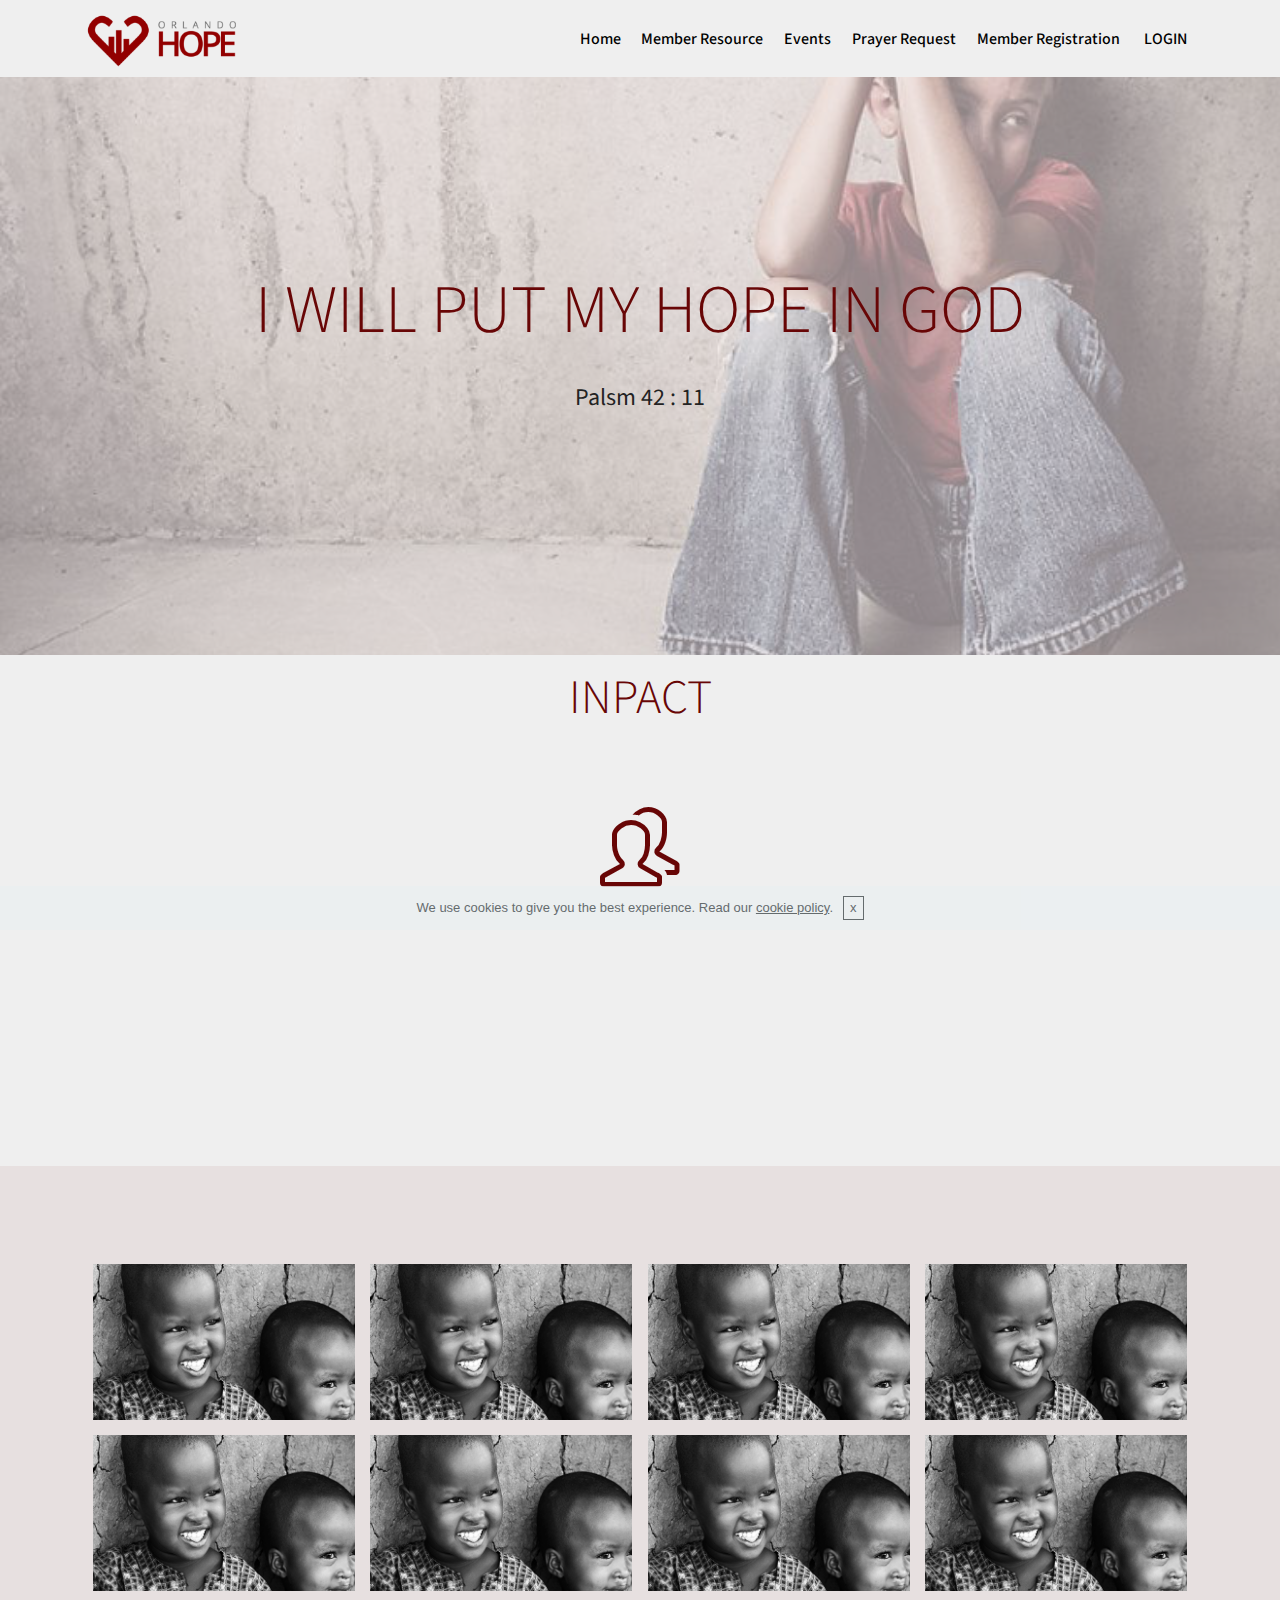
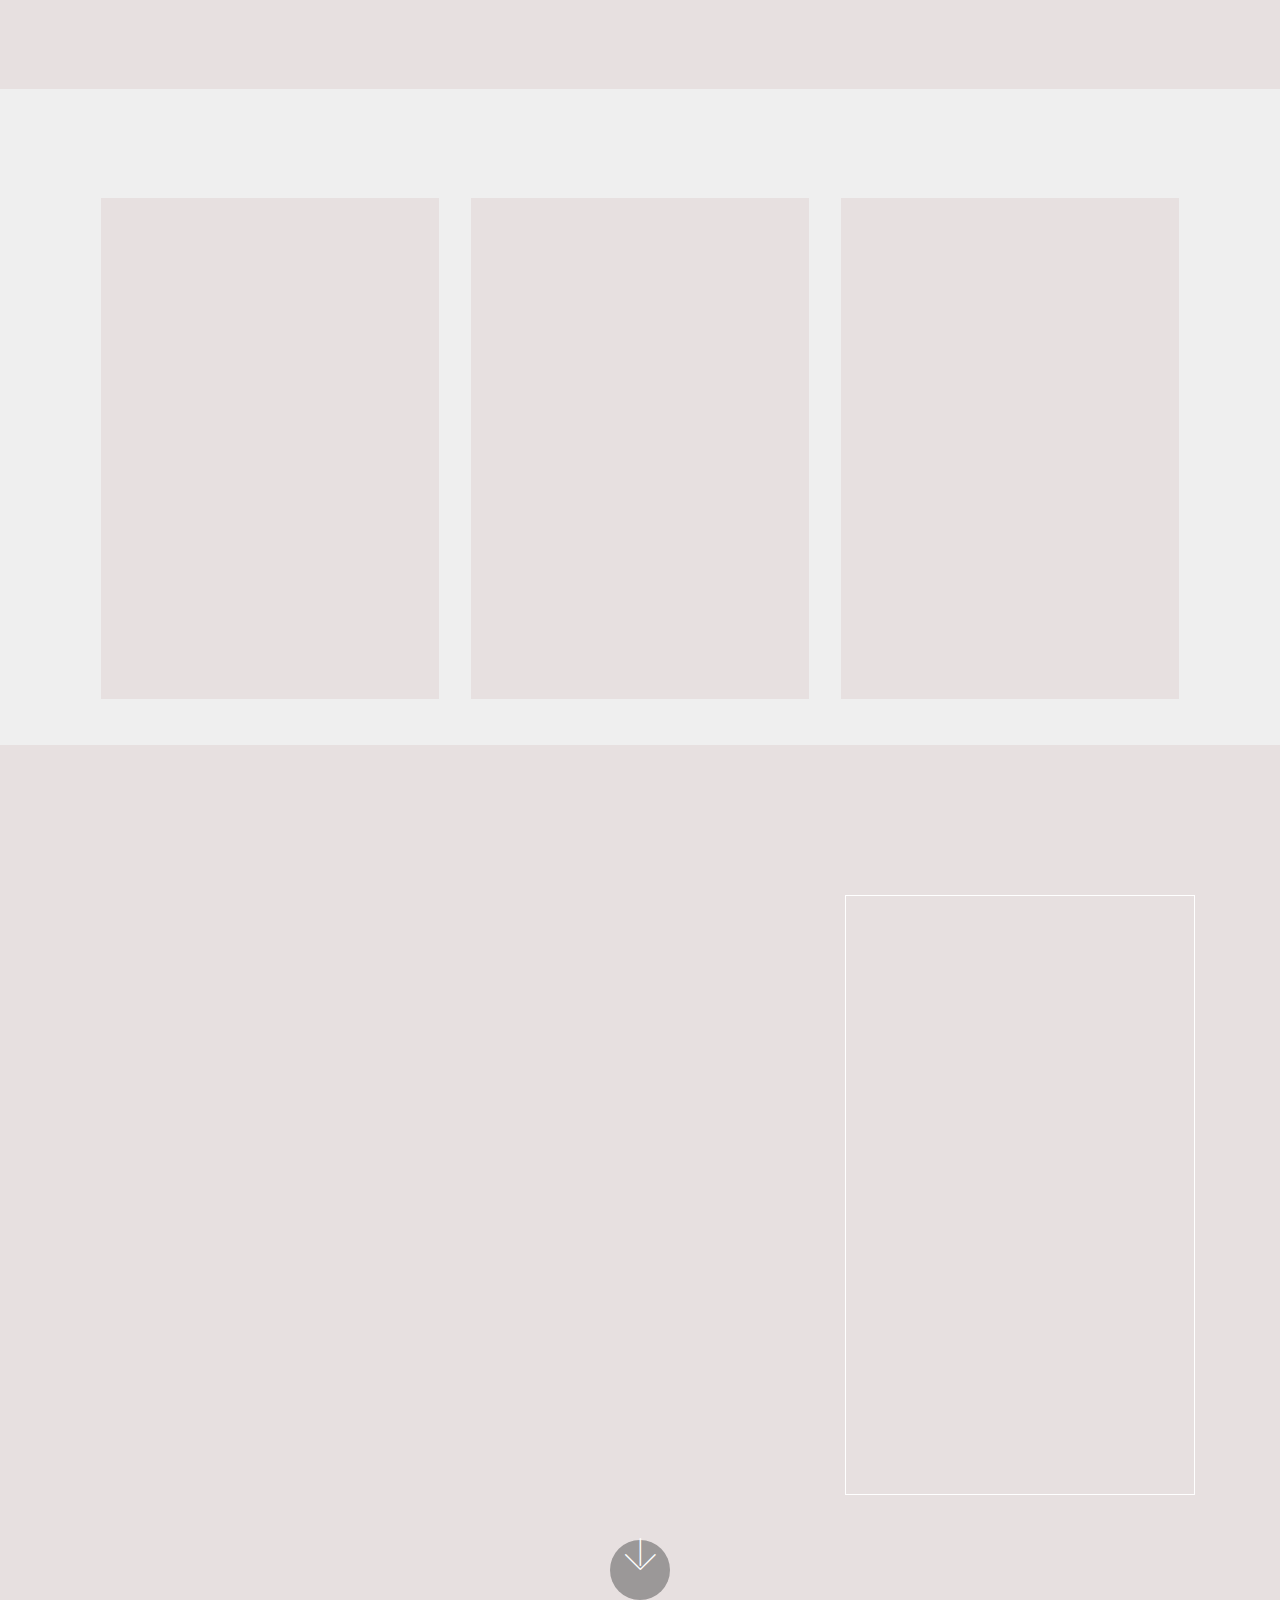
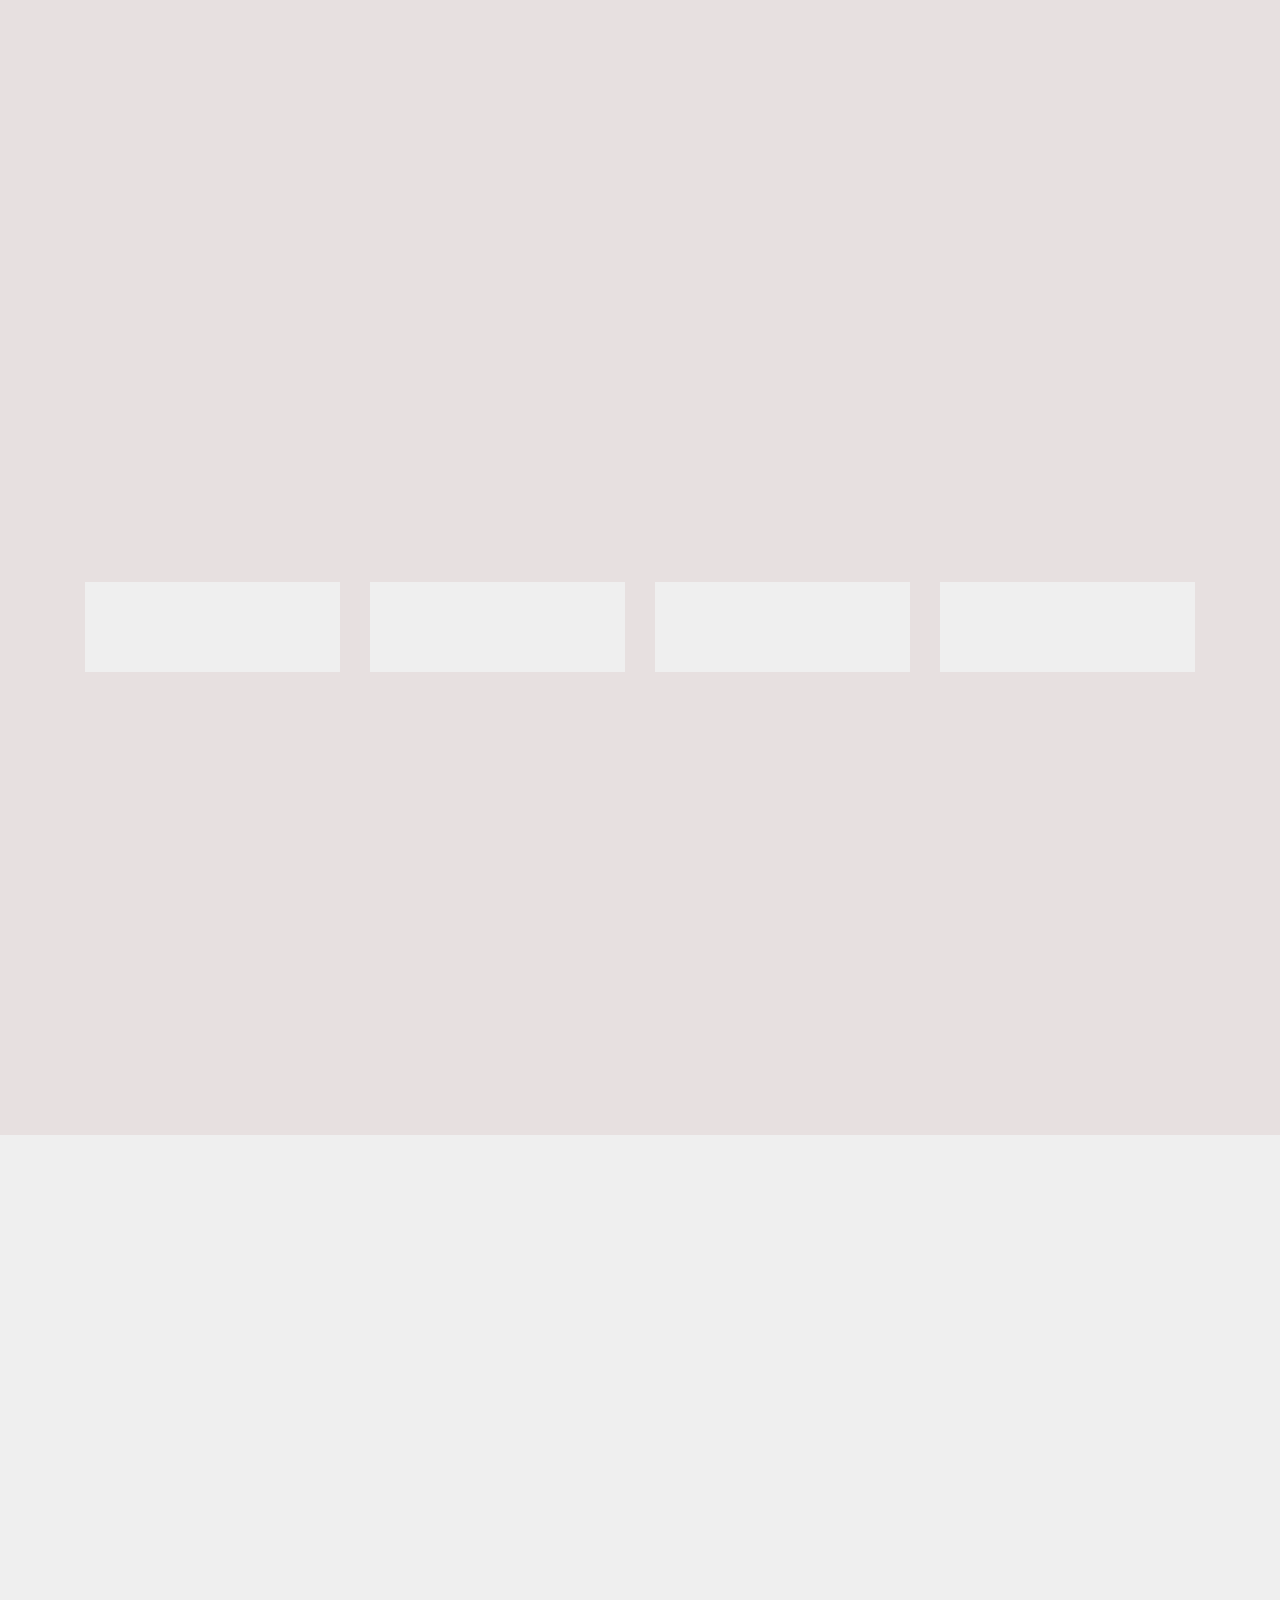
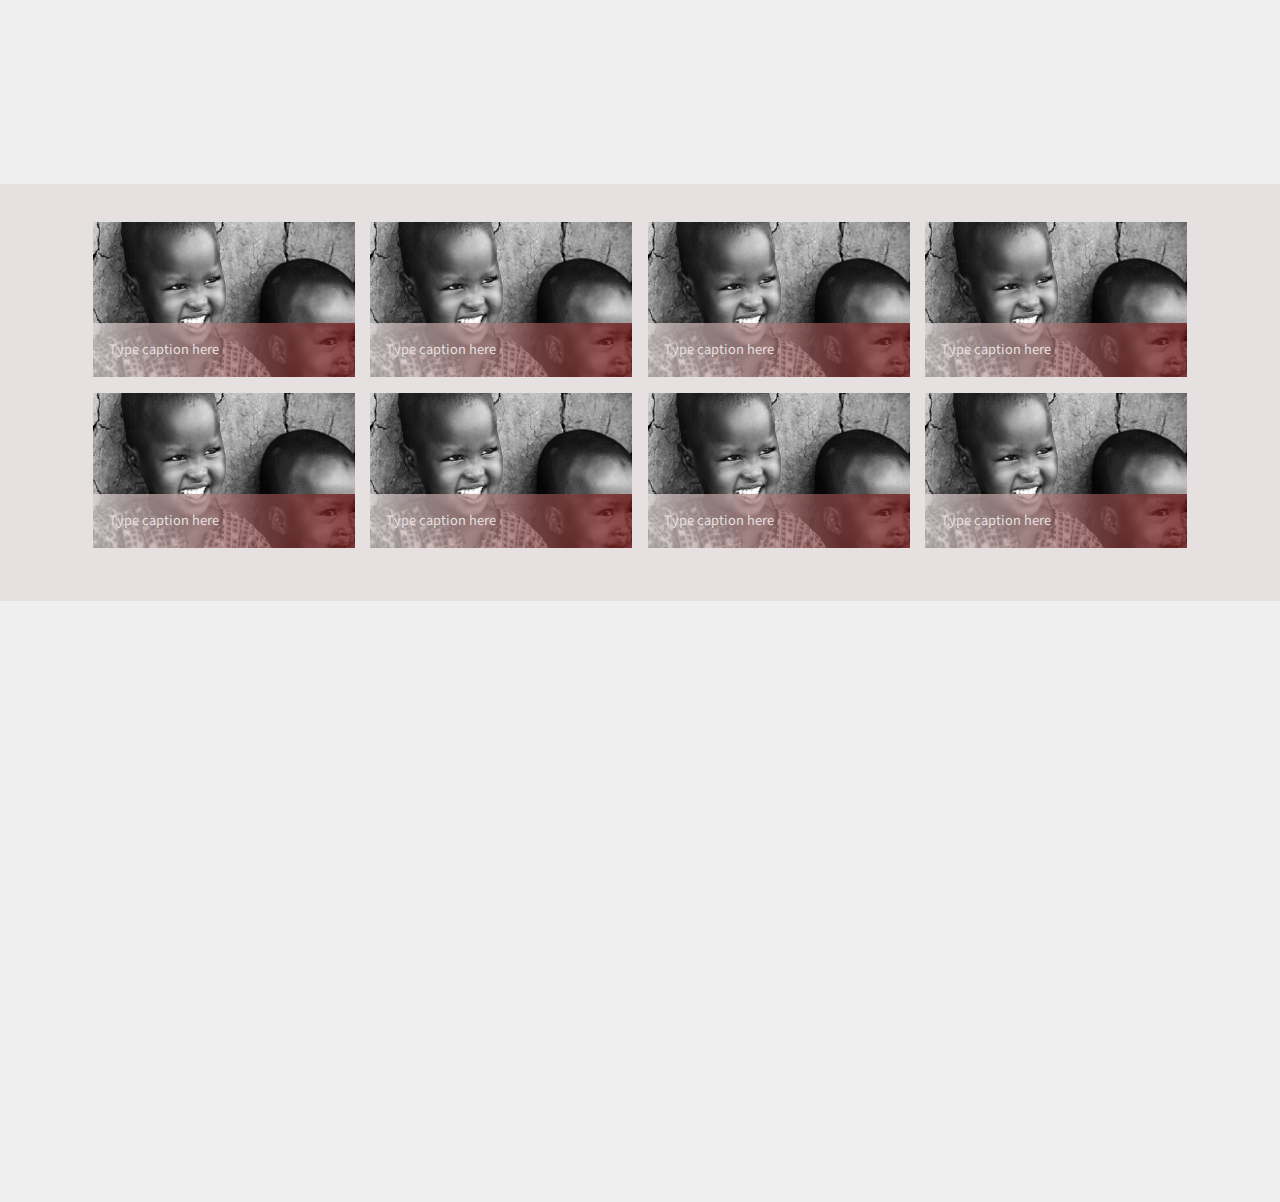
==== commit 72bbba96: "create github pages" ====
--- a/page1.html
+++ b/page1.html
@@ -66,7 +66,7 @@
     </nav>
 </section>
 
-<section class="engine"><a href="https://mobiri.se/w">html5 templates</a></section><section class="header1 cid-r1GkY7Zs8Y" id="header1-d">
+<section class="engine"><a href="https://mobiri.se/q">responsive web templates</a></section><section class="header1 cid-r1GkY7Zs8Y" id="header1-d">
 
     
 
@@ -225,7 +225,7 @@
     <div class="form-container">
         <div class="media-container-column" data-form-type="formoid">
             <div data-form-alert="" hidden="" class="align-center">Thanks for filling out the form!</div>
-            <form class="mbr-form" action="https://mobirise.com/" method="post" data-form-title="Mobirise Form"><input type="hidden" name="email" data-form-email="true" value="1CTspozzLLIMo93tbf87+pG4YAfIZkWKz2mZpnY6u79mTRF9p5DuZiOdR3MqPkAymCS0xCIYuvAwpy1yCNUtbIR4NM1b/4YSXcCJwBO9MKz+/fQfxz2bkuCfFTX+caVE" data-form-field="Email">
+            <form class="mbr-form" action="https://mobirise.com/" method="post" data-form-title="Mobirise Form"><input type="hidden" name="email" data-form-email="true" value="w+IjF2MG4MF2DOtdbcc8e0hVHplVvHUCLGJx6xLpZUBURfew3fYHJJTOfy+hJv6GMGw0yvZLnam1iWowwsluMQLjmLL1F7w+gGbX9spw/Ox1O4BzyFkwkguMQ0V8WkkB" data-form-field="Email">
                 <div data-for="name">
                     <div class="form-group">
                         <input type="text" class="form-control px-3" name="name" data-form-field="Name" placeholder="Name" required="" id="name-header15-l">
@@ -583,7 +583,7 @@
                     </div>
 
                     <form class="form-inline" action="https://mobirise.com/" method="post" data-form-title="Mobirise Form">
-                        <input type="hidden" value="2q9I7CVpYAPiC69cPxPgijG9/DvpKa8tGPGMpeu+IDn77lUZDf+UQFkTPercWxyEpeOcccTHkjuguPP4MgUIdGdKmMwh1MbsgkuUqAM2IQcC0XpgDk6KdW+Z6dvjiltM" data-form-email="true">
+                        <input type="hidden" value="5cYC/EW8HKPqne9sACulYLRCpu0CCuB/aVKdJPCHwnd9drg1VgpE6m/Ho62hMSLQzTxylD+ZJnd+f8qeiU/jctIL75kqEUJAw6d3kd9TKjAuqA8YKonFPsG+FGSF8r0n" data-form-email="true">
                         <div class="form-group">
                             <input type="email" class="form-control input-sm input-inverse my-2" name="email" required="" data-form-field="Email" placeholder="Email" id="email-footer3-h">
                         </div>
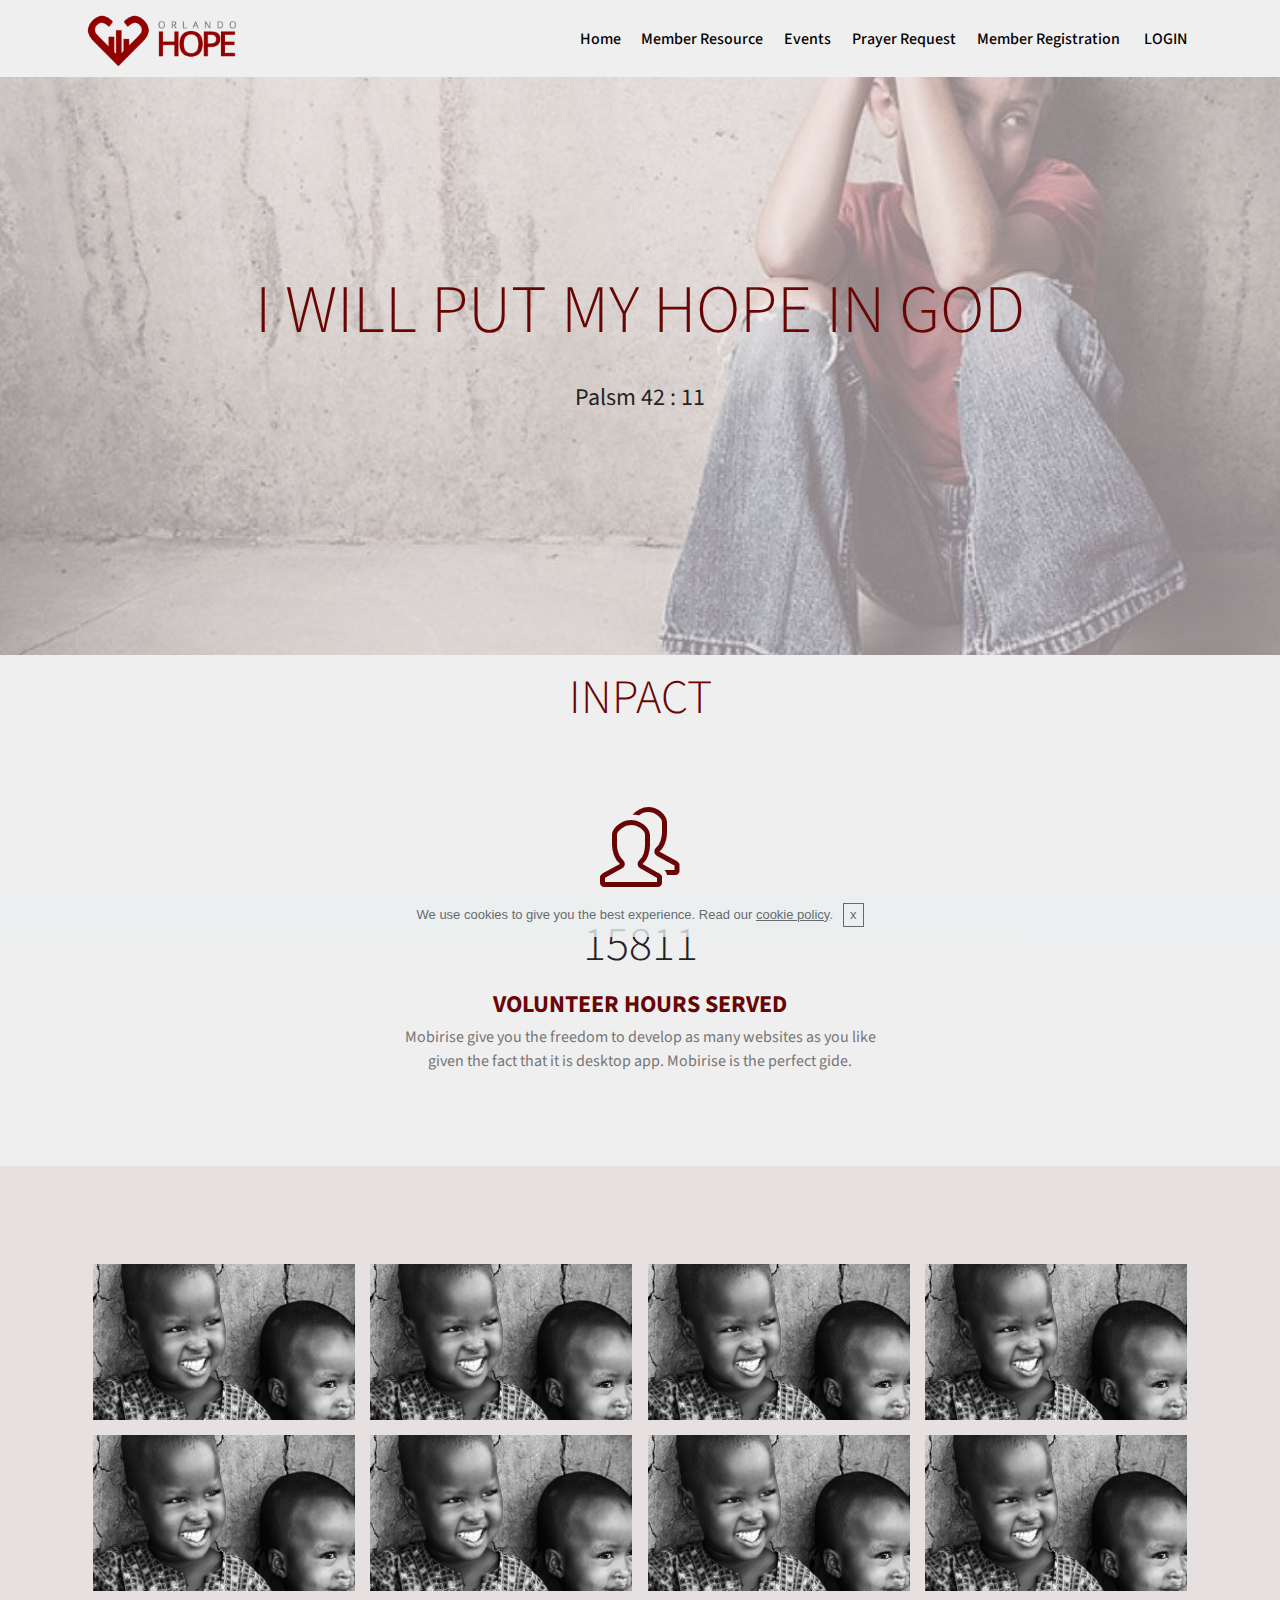
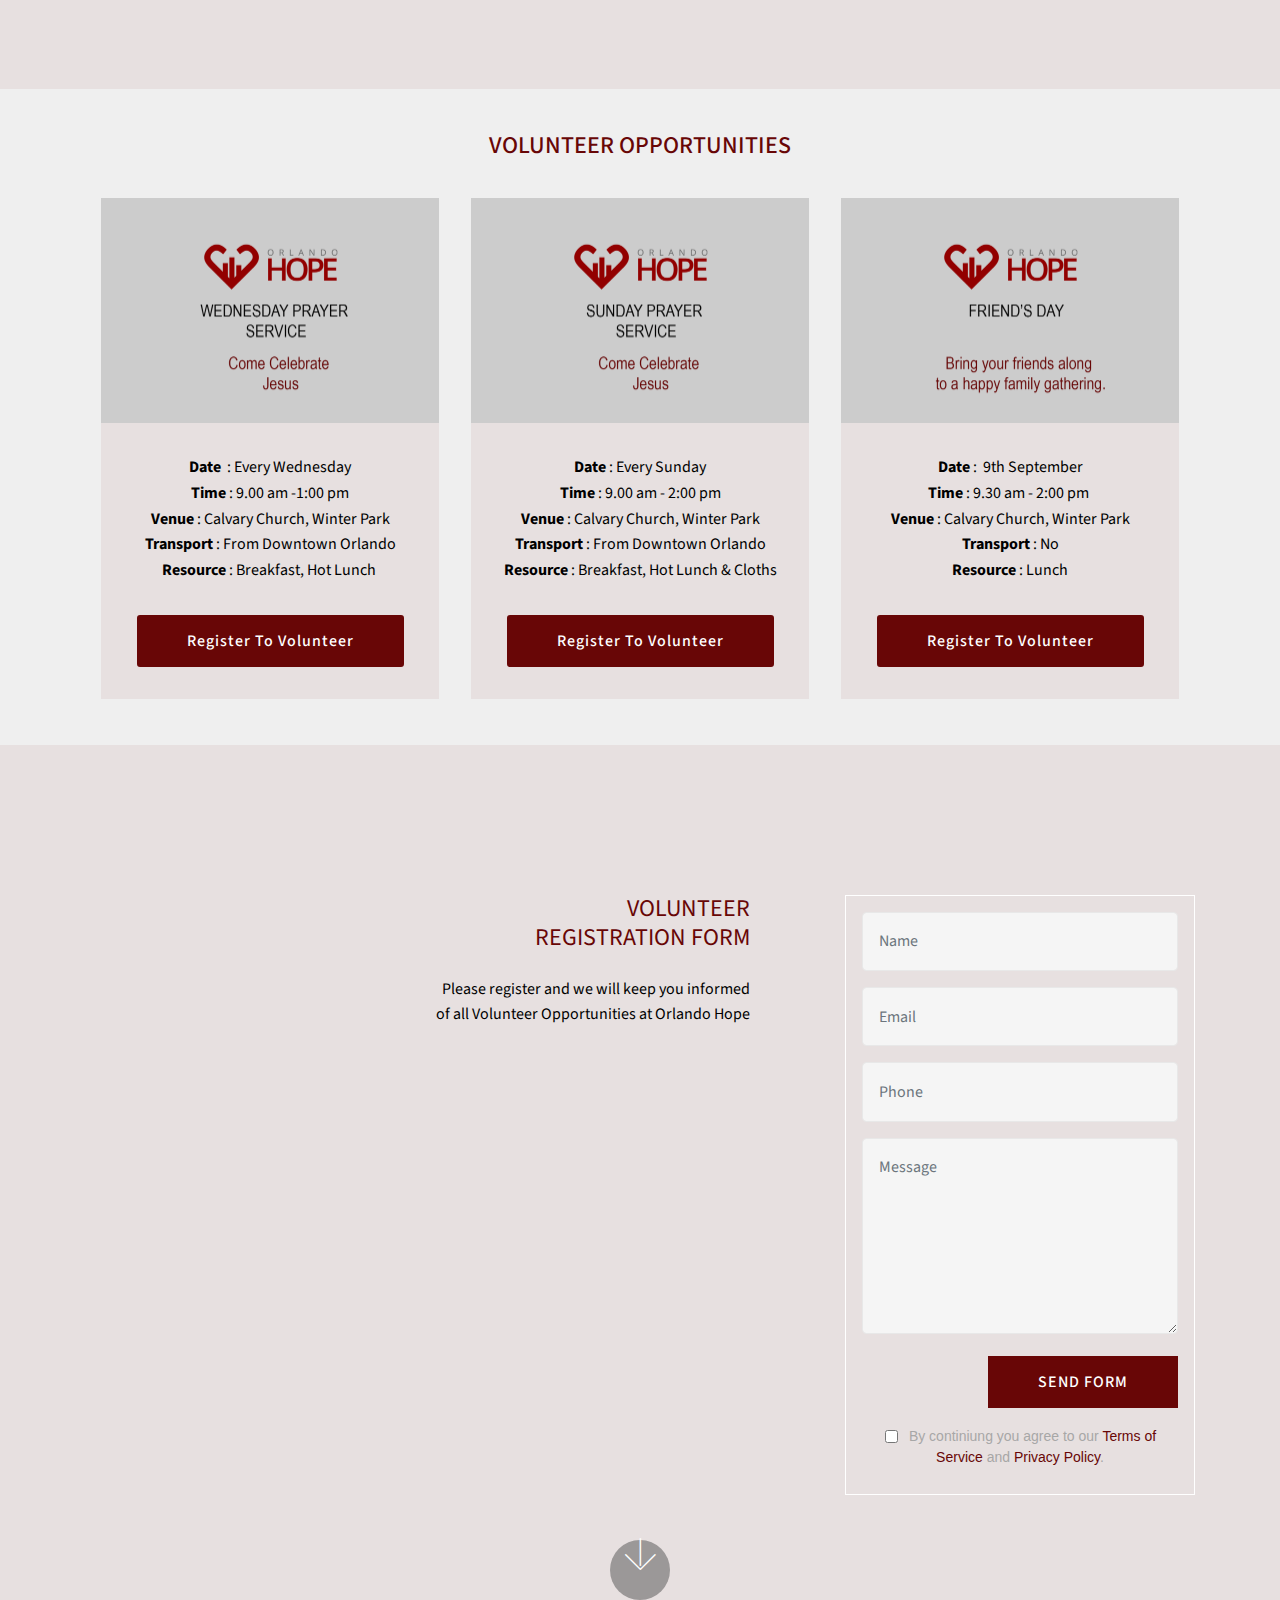
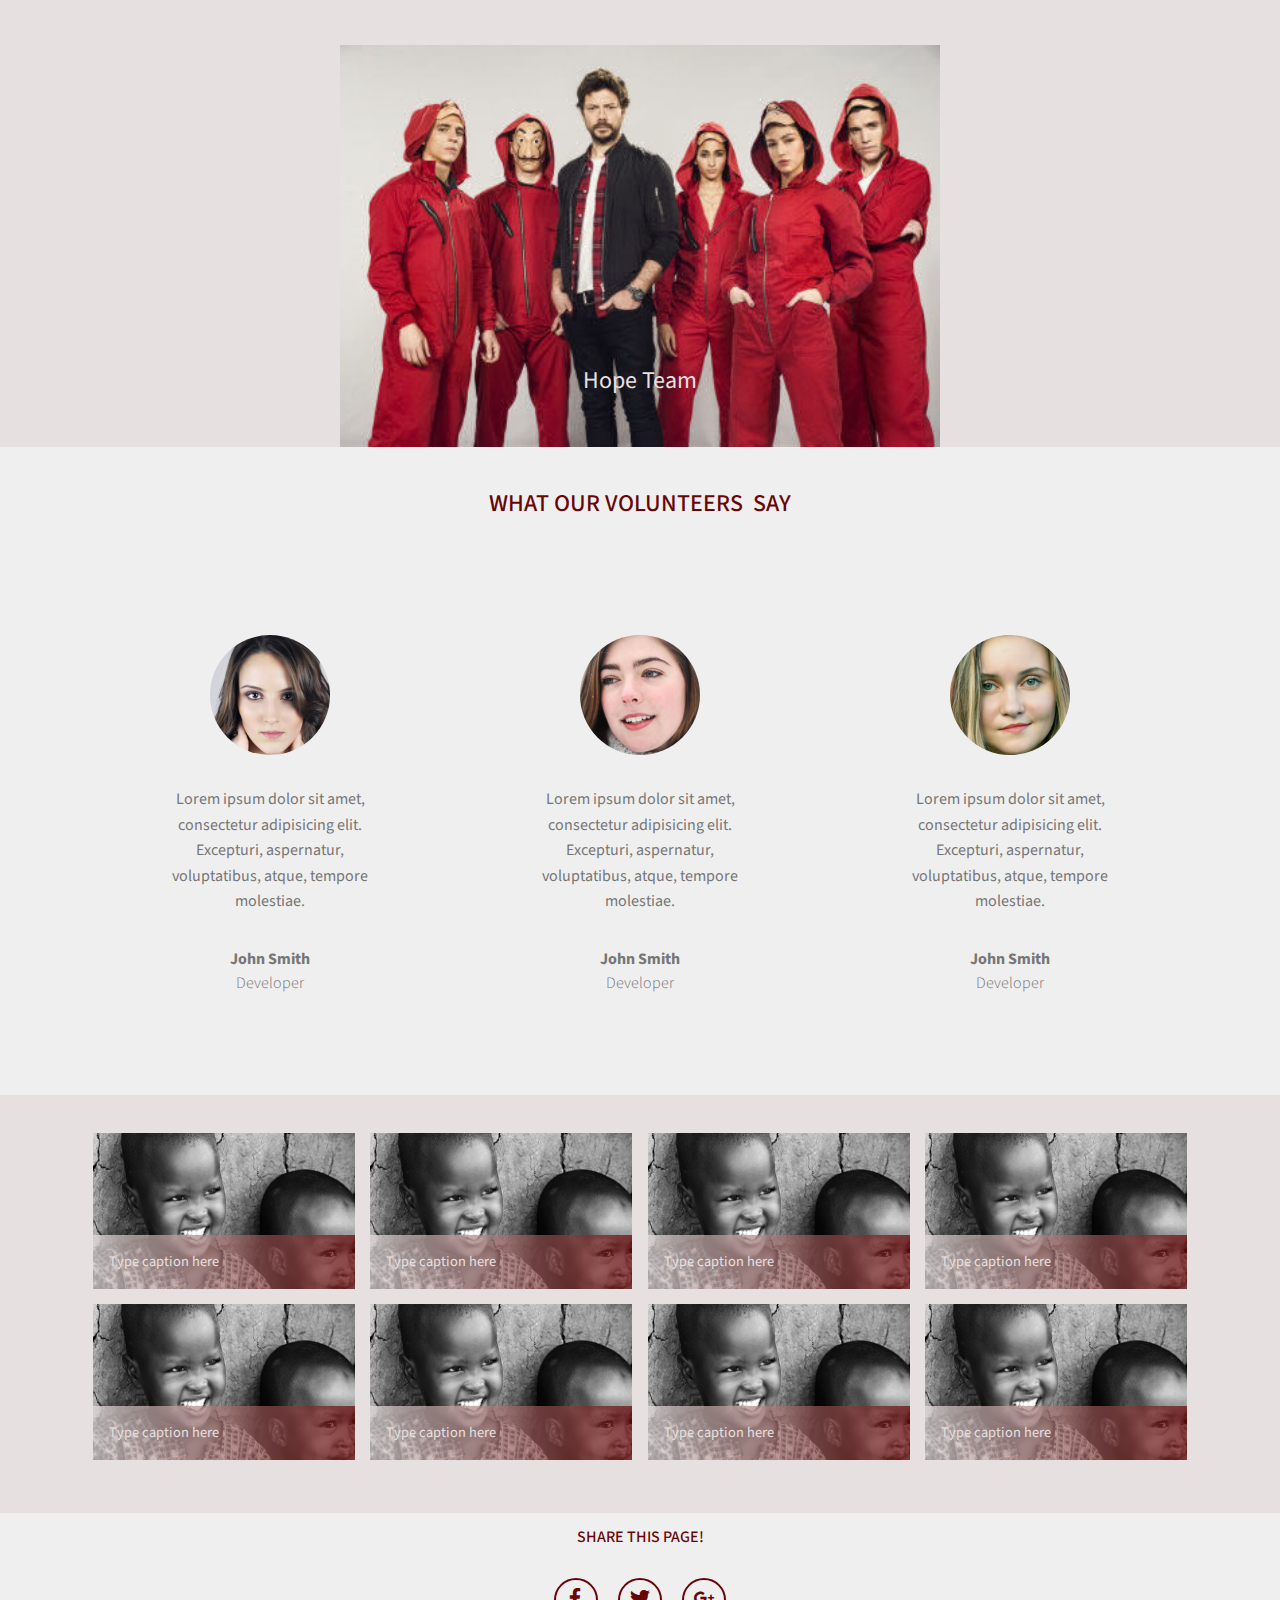
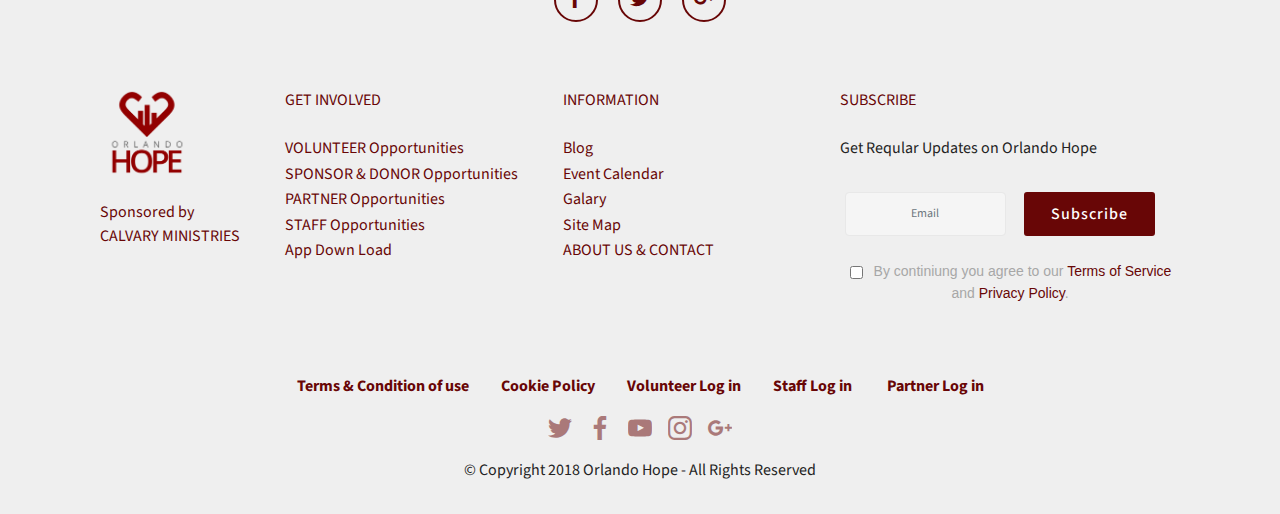
==== commit 04004b20: "create github pages" ====
--- a/page1.html
+++ b/page1.html
@@ -9,8 +9,8 @@
   <link rel="shortcut icon" href="assets/images/fevicol-128x106.png" type="image/x-icon">
   <meta name="description" content="">
   <title>Volunteer</title>
+  <link rel="stylesheet" href="assets/icon54/style.css">
   <link rel="stylesheet" href="assets/simple-line-icons/simple-line-icons.css">
-  <link rel="stylesheet" href="assets/icon54/style.css">
   <link rel="stylesheet" href="assets/web/assets/mobirise-icons/mobirise-icons.css">
   <link rel="stylesheet" href="assets/tether/tether.min.css">
   <link rel="stylesheet" href="assets/soundcloud-plugin/style.css">
@@ -18,9 +18,8 @@
   <link rel="stylesheet" href="assets/bootstrap/css/bootstrap-grid.min.css">
   <link rel="stylesheet" href="assets/bootstrap/css/bootstrap-reboot.min.css">
   <link rel="stylesheet" href="assets/gdpr-plugin/gdpr-styles.css">
+  <link rel="stylesheet" href="assets/dropdown/css/style.css">
   <link rel="stylesheet" href="assets/socicon/css/styles.css">
-  <link rel="stylesheet" href="assets/dropdown/css/style.css">
-  <link rel="stylesheet" href="assets/animatecss/animate.min.css">
   <link rel="stylesheet" href="assets/snow-plugins/style.css">
   <link rel="stylesheet" href="assets/theme/css/style.css">
   <link rel="stylesheet" href="assets/gallery/style.css">
@@ -60,13 +59,13 @@
                 </li><li class="nav-item"><a class="nav-link link text-black display-4" href="page10.html">Member Resource</a></li>
                 <li class="nav-item">
                     <a class="nav-link link text-black display-4" href="page2.html">Events</a>
-                </li><li class="nav-item"><a class="nav-link link text-black display-4" href="page3.html">Prayer Request</a></li><li class="nav-item"><a class="nav-link link text-black display-4" href="page9.html#header15-6e">Member Registration&nbsp;</a></li><li class="nav-item"><a class="nav-link link text-black display-4" href="page4.html">LOGIN&nbsp;</a></li></ul>
+                </li><li class="nav-item"><a class="nav-link link text-black display-4" href="page3.html">Prayer Request</a></li><li class="nav-item"><a class="nav-link link text-black display-4" href="page9.html#header15-6e">Member Registration&nbsp;</a></li><li class="nav-item"><a class="nav-link link text-black display-4" href="https://orlandohope.od2.vtiger.com" target="_blank">LOGIN&nbsp;</a></li></ul>
             
         </div>
     </nav>
 </section>
 
-<section class="engine"><a href="https://mobiri.se/q">responsive web templates</a></section><section class="header1 cid-r1GkY7Zs8Y" id="header1-d">
+<section class="engine"><a href="https://mobiri.se/k">how to develop own website</a></section><section class="header1 cid-r1GkY7Zs8Y" id="header1-d">
 
     
 
@@ -225,7 +224,7 @@
     <div class="form-container">
         <div class="media-container-column" data-form-type="formoid">
             <div data-form-alert="" hidden="" class="align-center">Thanks for filling out the form!</div>
-            <form class="mbr-form" action="https://mobirise.com/" method="post" data-form-title="Mobirise Form"><input type="hidden" name="email" data-form-email="true" value="w+IjF2MG4MF2DOtdbcc8e0hVHplVvHUCLGJx6xLpZUBURfew3fYHJJTOfy+hJv6GMGw0yvZLnam1iWowwsluMQLjmLL1F7w+gGbX9spw/Ox1O4BzyFkwkguMQ0V8WkkB" data-form-field="Email">
+            <form class="mbr-form" action="https://mobirise.com/" method="post" data-form-title="Mobirise Form"><input type="hidden" name="email" data-form-email="true" value="hWVmWTkV2+g5h34UnnMaQRjyhezPtlEZYQoRfqAgOJxIuCEXRVHB0zhtkNK9IdI67hlpxgwakl9yrMfhBciLohAJnbPpB9BMBHf9NnJYSi949+BGaWphTWFlgY5my691" data-form-field="Email">
                 <div data-for="name">
                     <div class="form-group">
                         <input type="text" class="form-control px-3" name="name" data-form-field="Name" placeholder="Name" required="" id="name-header15-l">
@@ -257,148 +256,6 @@
         <a href="#next">
             <i class="mbri-down mbr-iconfont"></i>
         </a>
-    </div>
-</section>
-
-<section class="features16 cid-r1XlG1Fdgx" id="features16-59">
-    
-    
-    
-    <div class="container align-center">
-        <h2 class="pb-3 mbr-fonts-style mbr-section-title display-5">
-            OUR AWESOME VOLUNTEER TEAM</h2>
-        
-        <div class="row media-row">
-            
-        <div class="team-item col-lg-3 col-md-6">
-                <div class="item-image">
-                    <img src="assets/images/web-3-grey-background-copy-copy-510x908.jpg" alt="" title="">
-                </div>
-                <div class="item-caption py-3">
-                    <div class="item-name px-2">
-                        <p class="mbr-fonts-style display-7">
-                           John Smith
-                        </p>
-                    </div>
-                    
-                    <div class="item-social pt-2">
-                        <a href="https://twitter.com/mobirise" target="_blank">
-                            <span class="p-1 socicon-twitter socicon mbr-iconfont mbr-iconfont-social"></span>
-                        </a>
-                        <a href="https://www.facebook.com/pages/Mobirise/1616226671953247" target="_blank">
-                            <span class="p-1 socicon-facebook socicon mbr-iconfont mbr-iconfont-social"></span>
-                        </a>
-                        <a href="https://plus.google.com/u/0/+Mobirise" target="_blank">
-                            <span class="p-1 socicon-googleplus socicon mbr-iconfont mbr-iconfont-social"></span>
-                        </a>
-                        <a href="https://www.linkedin.com/in/mobirise" target="_blank">
-                            
-                        </a>
-                        <a href="https://www.instagram.com/mobirise/" target="_blank">
-                            
-                        </a>
-                        <a href="https://www.youtube.com/channel/UCt_tncVAetpK5JeM8L-8jyw" target="_blank">    
-                            
-                        </a>
-                    </div>
-                </div>
-            </div><div class="team-item col-lg-3 col-md-6">
-                <div class="item-image">
-                    <img src="assets/images/web-3-grey-background-copy-copy-510x908.jpg" alt="" title="">
-                </div>
-                <div class="item-caption py-3">
-                    <div class="item-name px-2">
-                        <p class="mbr-fonts-style display-7">
-                           John Smith
-                        </p>
-                    </div>
-                    
-                    <div class="item-social pt-2">
-                        <a href="https://twitter.com/mobirise" target="_blank">
-                            <span class="p-1 socicon-twitter socicon mbr-iconfont mbr-iconfont-social"></span>
-                        </a>
-                        <a href="https://www.facebook.com/pages/Mobirise/1616226671953247" target="_blank">
-                            <span class="p-1 socicon-facebook socicon mbr-iconfont mbr-iconfont-social"></span>
-                        </a>
-                        <a href="https://plus.google.com/u/0/+Mobirise" target="_blank">
-                            <span class="p-1 socicon-googleplus socicon mbr-iconfont mbr-iconfont-social"></span>
-                        </a>
-                        <a href="https://www.linkedin.com/in/mobirise" target="_blank">
-                            
-                        </a>
-                        <a href="https://www.instagram.com/mobirise/" target="_blank">
-                            
-                        </a>
-                        <a href="https://www.youtube.com/channel/UCt_tncVAetpK5JeM8L-8jyw" target="_blank">    
-                            
-                        </a>
-                    </div>
-                </div>
-            </div><div class="team-item col-lg-3 col-md-6">
-                <div class="item-image">
-                    <img src="assets/images/web-3-grey-background-copy-copy-510x908.jpg" alt="" title="">
-                </div>
-                <div class="item-caption py-3">
-                    <div class="item-name px-2">
-                        <p class="mbr-fonts-style display-7">
-                           John Smith
-                        </p>
-                    </div>
-                    
-                    <div class="item-social pt-2">
-                        <a href="https://twitter.com/mobirise" target="_blank">
-                            <span class="p-1 socicon-twitter socicon mbr-iconfont mbr-iconfont-social"></span>
-                        </a>
-                        <a href="https://www.facebook.com/pages/Mobirise/1616226671953247" target="_blank">
-                            <span class="p-1 socicon-facebook socicon mbr-iconfont mbr-iconfont-social"></span>
-                        </a>
-                        <a href="https://plus.google.com/u/0/+Mobirise" target="_blank">
-                            <span class="p-1 socicon-googleplus socicon mbr-iconfont mbr-iconfont-social"></span>
-                        </a>
-                        <a href="https://www.linkedin.com/in/mobirise" target="_blank">
-                            
-                        </a>
-                        <a href="https://www.instagram.com/mobirise/" target="_blank">
-                            
-                        </a>
-                        <a href="https://www.youtube.com/channel/UCt_tncVAetpK5JeM8L-8jyw" target="_blank">    
-                            
-                        </a>
-                    </div>
-                </div>
-            </div><div class="team-item col-lg-3 col-md-6">
-                <div class="item-image">
-                    <img src="assets/images/web-3-grey-background-copy-copy-510x908.jpg" alt="" title="">
-                </div>
-                <div class="item-caption py-3">
-                    <div class="item-name px-2">
-                        <p class="mbr-fonts-style display-7">
-                           John Smith
-                        </p>
-                    </div>
-                    
-                    <div class="item-social pt-2">
-                        <a href="https://twitter.com/mobirise" target="_blank">
-                            <span class="p-1 socicon-twitter socicon mbr-iconfont mbr-iconfont-social"></span>
-                        </a>
-                        <a href="https://www.facebook.com/pages/Mobirise/1616226671953247" target="_blank">
-                            <span class="p-1 socicon-facebook socicon mbr-iconfont mbr-iconfont-social"></span>
-                        </a>
-                        <a href="https://plus.google.com/u/0/+Mobirise" target="_blank">
-                            <span class="p-1 socicon-googleplus socicon mbr-iconfont mbr-iconfont-social"></span>
-                        </a>
-                        <a href="https://www.linkedin.com/in/mobirise" target="_blank">
-                            
-                        </a>
-                        <a href="https://www.instagram.com/mobirise/" target="_blank">
-                            
-                        </a>
-                        <a href="https://www.youtube.com/channel/UCt_tncVAetpK5JeM8L-8jyw" target="_blank">    
-                            
-                        </a>
-                    </div>
-                </div>
-            </div></div>    
     </div>
 </section>
 
@@ -546,7 +403,7 @@
     </div>
 </section>
 
-<section class="footer3 cid-r1GkYzDjQN" id="footer3-h">
+<section class="footer3 cid-r2l6C54FuN" id="footer3-7y">
 
     
 
@@ -556,20 +413,20 @@
         <div class="media-container-row content">
             <div class="col-md-2 col-sm-4">
                 <div class="mb-3 img-logo">
-                    <a href="https://mobirise.com/">
-                         <img src="assets/images/fullcolor-transparent-1-192x19953.png" alt="Mobirise" title="">
+                    <a href="index.html">
+                         <img src="assets/images/fullcolor-transparent-1-192x199.png" alt="Mobirise" title="">
                     </a>
                 </div>
-                <p class="mbr-fonts-style foot-logo display-7">Sponsored by<br><a href="http://calvaryorlando.org/" target="_blank">CALVARY ORLANDO</a></p>
+                <p class="mbr-fonts-style foot-logo display-7"><a href="https://orlandocalvary.org" target="_blank">Sponsored by</a><br><a href="https://orlandocalvary.org" target="_blank">CALVARY MINISTRIES</a></p>
             </div>
             <div class="col-md-3 col-sm-4">
                 <p class="mb-4 mbr-fonts-style foot-title display-7">GET INVOLVED</p>
-                <p class="mbr-text mbr-links-column mbr-fonts-style display-7"><em><a href="page1.html">VOLUNTEER Opportunities</a></em><br><a href="page7.html">DONOR &amp; SPONSOR Opportunities&nbsp;</a><br><a href="page8.html">PARTNER Opportunities</a><br><a href="page11.html">STAFF Opportunities</a><br><a href="index.html#header12-5q">App Down Load</a></p>
+                <p class="mbr-text mbr-links-column mbr-fonts-style display-7"><a href="page1.html">VOLUNTEER Opportunities</a><br><a href="page7.html">SPONSOR &amp; DONOR Opportunities</a>&nbsp;<br><a href="page8.html">PARTNER Opportunities</a><br><a href="page11.html">STAFF Opportunities</a><br><a href="index.html#header12-5q">App Down Load</a><br></p>
             </div>
             <div class="col-md-3 col-sm-4">
                 <p class="mb-4 mbr-fonts-style foot-title display-7">INFORMATION</p>
                 <p class="mbr-text mbr-fonts-style mbr-links-column display-7">
-                    <a href="#" class="text-black">B</a>log<br>Event Calendar<br>Galary<br>Site Map<br>CONTACT INFO</p>
+                    <a href="https://blog.orlandohope.com" class="text-primary">Blog</a><br><a href="page14.html">Event Calendar</a><br><a href="https://galary.orlandohope.com">Galary</a><br><a href="https://sitemap.orlandohope.com">Site Map</a><br><a href="page16.html">ABOUT US &amp; CONTACT</a></p>
             </div>
             <div class="col-md-4 col-sm-12">
                 <p class="mb-4 mbr-fonts-style foot-title display-7">
@@ -583,12 +440,14 @@
                     </div>
 
                     <form class="form-inline" action="https://mobirise.com/" method="post" data-form-title="Mobirise Form">
-                        <input type="hidden" value="5cYC/EW8HKPqne9sACulYLRCpu0CCuB/aVKdJPCHwnd9drg1VgpE6m/Ho62hMSLQzTxylD+ZJnd+f8qeiU/jctIL75kqEUJAw6d3kd9TKjAuqA8YKonFPsG+FGSF8r0n" data-form-email="true">
+                        <input type="hidden" value="r+ZNFdNUqpErGgIqSfkIPu1rZt8n4RZCSyGvM1lbvsI1GvieSt1S6lRYRj3RdpG9A0ysSFOoOuWnQKDo3QKM29TDrQqcM2XsxvlHNrzwpMSjondssZcADoK8yRpdhNzV" data-form-email="true">
                         <div class="form-group">
-                            <input type="email" class="form-control input-sm input-inverse my-2" name="email" required="" data-form-field="Email" placeholder="Email" id="email-footer3-h">
-                        </div>
-                        <div class="input-group-btn m-2"><button href="" class="btn btn-primary display-4" type="submit" role="button">Subscribe</button></div>
-                    <span class="gdpr-block "><label><input type="checkbox" name="gdpr" id="gdpr-footer3-h" required="">By continiung you agree to our <a href="terms.html">Terms of Service</a> and <a href="policy.html">Privacy Policy</a>.</label></span></form>
+                            <input type="email" class="form-control input-sm input-inverse my-2" name="email" required="" data-form-field="Email" placeholder="Email" id="email-footer3-7y">
+                        </div>
+                        <div class="input-group-btn m-2">
+                            <button href="" class="btn btn-primary display-4" type="submit" role="button">Subscribe</button>
+                        </div>
+                    <span class="gdpr-block "><label><input type="checkbox" name="gdpr" id="gdpr-footer3-7y" required="">By continiung you agree to our <a href="terms.html">Terms of Service</a> and <a href="policy.html">Privacy Policy</a>.</label></span></form>
                 </div>
 
             </div>
@@ -612,7 +471,7 @@
                     
                     
                     
-                <li class="foot-menu-item mbr-fonts-style display-7"><a class="mbr-bold text-secondary" href="#" target="_blank">Terms &amp; Condition of use</a></li><li class="foot-menu-item mbr-fonts-style display-7"><a class="mbr-bold text-secondary" href="#" target="_blank">Cookie Policy</a></li><li class="foot-menu-item mbr-fonts-style display-7"><a class="mbr-bold text-secondary" href="#" target="_blank">Volunteer Log in</a></li><li class="foot-menu-item mbr-fonts-style display-7"><a class="mbr-bold text-secondary" href="#" target="_blank">Staff Log in</a>&nbsp;</li><li class="foot-menu-item mbr-fonts-style display-7"><p><a class="mbr-bold text-secondary" href="#" target="_blank">Partner Log in</a></p></li></ul>
+                <li class="foot-menu-item mbr-fonts-style display-7"><a class="mbr-bold text-secondary" href="page12.html" target="_blank">Terms &amp; Condition of use</a></li><li class="foot-menu-item mbr-fonts-style display-7"><a class="mbr-bold text-secondary" href="page12.html" target="_blank">Cookie Policy</a></li><li class="foot-menu-item mbr-fonts-style display-7"><a class="mbr-bold text-secondary" href="https://orlandohope.od2.vtiger.com/portal/index.php" target="_blank">Volunteer Log in</a></li><li class="foot-menu-item mbr-fonts-style display-7"><a class="mbr-bold text-secondary" href="https://orlandohope.od2.vtiger.com" target="_blank">Staff Log in&nbsp;</a></li><li class="foot-menu-item mbr-fonts-style display-7"><p><a class="mbr-bold text-secondary" href="https://orlandohope.od2.vtiger.com/portal/index.php" target="_blank">Partner Log in</a></p></li></ul>
             </div>
             <div class="row social-row">
                 <div class="social-list align-right pb-2">
@@ -658,16 +517,16 @@
   <script src="assets/popper/popper.min.js"></script>
   <script src="assets/tether/tether.min.js"></script>
   <script src="assets/bootstrap/js/bootstrap.min.js"></script>
+  <script src="assets/cookies-alert-plugin/cookies-alert-core.js"></script>
+  <script src="assets/cookies-alert-plugin/cookies-alert-script.js"></script>
   <script src="assets/dropdown/js/script.min.js"></script>
   <script src="assets/touchswipe/jquery.touch-swipe.min.js"></script>
   <script src="assets/smoothscroll/smooth-scroll.js"></script>
-  <script src="assets/viewportchecker/jquery.viewportchecker.js"></script>
   <script src="assets/masonry/masonry.pkgd.min.js"></script>
   <script src="assets/imagesloaded/imagesloaded.pkgd.min.js"></script>
   <script src="assets/bootstrapcarouselswipe/bootstrap-carousel-swipe.js"></script>
+  <script src="assets/viewportchecker/jquery.viewportchecker.js"></script>
   <script src="assets/vimeoplayer/jquery.mb.vimeo_player.js"></script>
-  <script src="assets/cookies-alert-plugin/cookies-alert-core.js"></script>
-  <script src="assets/cookies-alert-plugin/cookies-alert-script.js"></script>
   <script src="assets/sociallikes/social-likes.js"></script>
   <script src="assets/snow-plugins/schnee.js"></script>
   <script src="assets/theme/js/script.js"></script>
@@ -678,7 +537,6 @@
   
   
  <div id="scrollToTop" class="scrollToTop mbr-arrow-up"><a style="text-align: center;"><i></i></a></div>
-    <input name="animation" type="hidden">
   <input name="cookieData" type="hidden" data-cookie-text="We use cookies to give you the best experience. Read our <a href='privacy.html'>cookie policy</a>.">
   </body>
 </html>--- a/assets/mobirise/css/mbr-additional.css
+++ b/assets/mobirise/css/mbr-additional.css
@@ -135,13 +135,13 @@
   background-color: #232323 !important;
 }
 .bg-info {
-  background-color: #ffffff !important;
+  background-color: #b1a374 !important;
 }
 .bg-warning {
   background-color: #cccccc !important;
 }
 .bg-danger {
-  background-color: #efefef !important;
+  background-color: #4f4943 !important;
 }
 .btn-primary,
 .btn-primary:active {
@@ -185,23 +185,23 @@
 }
 .btn-info,
 .btn-info:active {
-  background-color: #ffffff !important;
-  border-color: #ffffff !important;
-  color: #808080 !important;
+  background-color: #b1a374 !important;
+  border-color: #b1a374 !important;
+  color: #ffffff !important;
 }
 .btn-info:hover,
 .btn-info:focus,
 .btn-info.focus,
 .btn-info.active {
-  color: #808080 !important;
-  background-color: #d9d9d9 !important;
-  border-color: #d9d9d9 !important;
+  color: #ffffff !important;
+  background-color: #8b7d4e !important;
+  border-color: #8b7d4e !important;
 }
 .btn-info.disabled,
 .btn-info:disabled {
-  color: #808080 !important;
-  background-color: #d9d9d9 !important;
-  border-color: #d9d9d9 !important;
+  color: #ffffff !important;
+  background-color: #8b7d4e !important;
+  border-color: #8b7d4e !important;
 }
 .btn-success,
 .btn-success:active {
@@ -245,23 +245,23 @@
 }
 .btn-danger,
 .btn-danger:active {
-  background-color: #efefef !important;
-  border-color: #efefef !important;
-  color: #707070 !important;
+  background-color: #4f4943 !important;
+  border-color: #4f4943 !important;
+  color: #ffffff !important;
 }
 .btn-danger:hover,
 .btn-danger:focus,
 .btn-danger.focus,
 .btn-danger.active {
-  color: #707070 !important;
-  background-color: #c9c9c9 !important;
-  border-color: #c9c9c9 !important;
+  color: #ffffff !important;
+  background-color: #262320 !important;
+  border-color: #262320 !important;
 }
 .btn-danger.disabled,
 .btn-danger:disabled {
-  color: #707070 !important;
-  background-color: #c9c9c9 !important;
-  border-color: #c9c9c9 !important;
+  color: #ffffff !important;
+  background-color: #262320 !important;
+  border-color: #262320 !important;
 }
 .btn-white {
   color: #333333 !important;
@@ -349,22 +349,22 @@
 .btn-info-outline,
 .btn-info-outline:active {
   background: none;
-  border-color: #cccccc;
-  color: #cccccc;
+  border-color: #7a6e45;
+  color: #7a6e45;
 }
 .btn-info-outline:hover,
 .btn-info-outline:focus,
 .btn-info-outline.focus,
 .btn-info-outline.active {
-  color: #808080;
-  background-color: #ffffff;
-  border-color: #ffffff;
+  color: #ffffff;
+  background-color: #b1a374;
+  border-color: #b1a374;
 }
 .btn-info-outline.disabled,
 .btn-info-outline:disabled {
-  color: #808080 !important;
-  background-color: #ffffff !important;
-  border-color: #ffffff !important;
+  color: #ffffff !important;
+  background-color: #b1a374 !important;
+  border-color: #b1a374 !important;
 }
 .btn-success-outline,
 .btn-success-outline:active {
@@ -409,22 +409,22 @@
 .btn-danger-outline,
 .btn-danger-outline:active {
   background: none;
-  border-color: #bcbcbc;
-  color: #bcbcbc;
+  border-color: #181614;
+  color: #181614;
 }
 .btn-danger-outline:hover,
 .btn-danger-outline:focus,
 .btn-danger-outline.focus,
 .btn-danger-outline.active {
-  color: #707070;
-  background-color: #efefef;
-  border-color: #efefef;
+  color: #ffffff;
+  background-color: #4f4943;
+  border-color: #4f4943;
 }
 .btn-danger-outline.disabled,
 .btn-danger-outline:disabled {
-  color: #707070 !important;
-  background-color: #efefef !important;
-  border-color: #efefef !important;
+  color: #ffffff !important;
+  background-color: #4f4943 !important;
+  border-color: #4f4943 !important;
 }
 .btn-black-outline,
 .btn-black-outline:active {
@@ -470,13 +470,13 @@
   color: #232323 !important;
 }
 .text-info {
-  color: #ffffff !important;
+  color: #b1a374 !important;
 }
 .text-warning {
   color: #cccccc !important;
 }
 .text-danger {
-  color: #efefef !important;
+  color: #4f4943 !important;
 }
 .text-white {
   color: #ffffff !important;
@@ -498,7 +498,7 @@
 }
 a.text-info:hover,
 a.text-info:focus {
-  color: #cccccc !important;
+  color: #7a6e45 !important;
 }
 a.text-warning:hover,
 a.text-warning:focus {
@@ -506,7 +506,7 @@
 }
 a.text-danger:hover,
 a.text-danger:focus {
-  color: #bcbcbc !important;
+  color: #181614 !important;
 }
 a.text-white:hover,
 a.text-white:focus {
@@ -520,13 +520,13 @@
   background-color: #70c770;
 }
 .alert-info {
-  background-color: #ffffff;
+  background-color: #b1a374;
 }
 .alert-warning {
   background-color: #cccccc;
 }
 .alert-danger {
-  background-color: #efefef;
+  background-color: #4f4943;
 }
 .mbr-section-btn a.btn:not(.btn-form):hover,
 .mbr-section-btn a.btn:not(.btn-form):focus {
@@ -560,7 +560,7 @@
 }
 .mbr-plan-header.bg-info .mbr-plan-subtitle,
 .mbr-plan-header.bg-info .mbr-plan-price-desc {
-  color: #ffffff;
+  color: #dfd9c6;
 }
 .mbr-plan-header.bg-warning .mbr-plan-subtitle,
 .mbr-plan-header.bg-warning .mbr-plan-price-desc {
@@ -568,7 +568,7 @@
 }
 .mbr-plan-header.bg-danger .mbr-plan-subtitle,
 .mbr-plan-header.bg-danger .mbr-plan-price-desc {
-  color: #ffffff;
+  color: #c1bcb6;
 }
 /* Scroll to top button*/
 #scrollToTop a i:before {
@@ -1284,19 +1284,19 @@
 .dropup .dropdown-toggle::after {
   display: none;
 }
-.cid-r1WpinBqzL .navbar {
+.cid-r2lnoYTpHL .navbar {
   background: #efefef;
   transition: none;
   min-height: 77px;
   padding: .5rem 0;
 }
-.cid-r1WpinBqzL .navbar-dropdown.bg-color.transparent.opened {
+.cid-r2lnoYTpHL .navbar-dropdown.bg-color.transparent.opened {
   background: #efefef;
 }
-.cid-r1WpinBqzL a {
+.cid-r2lnoYTpHL a {
   font-style: normal;
 }
-.cid-r1WpinBqzL .nav-item span {
+.cid-r2lnoYTpHL .nav-item span {
   padding-right: 0.4em;
   line-height: 0.5em;
   vertical-align: text-bottom;
@@ -1304,22 +1304,22 @@
   top: -0.2em;
   text-decoration: none;
 }
-.cid-r1WpinBqzL .nav-item a {
+.cid-r2lnoYTpHL .nav-item a {
   padding: 0.7rem 0 !important;
   margin: 0rem .65rem !important;
 }
-.cid-r1WpinBqzL .btn {
+.cid-r2lnoYTpHL .btn {
   padding: 0.4rem 1.5rem;
   display: inline-flex;
   align-items: center;
 }
-.cid-r1WpinBqzL .btn .mbr-iconfont {
+.cid-r2lnoYTpHL .btn .mbr-iconfont {
   font-size: 1.6rem;
 }
-.cid-r1WpinBqzL .menu-logo {
+.cid-r2lnoYTpHL .menu-logo {
   margin-right: auto;
 }
-.cid-r1WpinBqzL .menu-logo .navbar-brand {
+.cid-r2lnoYTpHL .menu-logo .navbar-brand {
   display: flex;
   margin-left: 5rem;
   padding: 0;
@@ -1327,7 +1327,7 @@
   min-height: 3.8rem;
   align-items: center;
 }
-.cid-r1WpinBqzL .menu-logo .navbar-brand .navbar-caption-wrap {
+.cid-r2lnoYTpHL .menu-logo .navbar-brand .navbar-caption-wrap {
   display: flex;
   -webkit-align-items: center;
   align-items: center;
@@ -1335,40 +1335,40 @@
   min-width: 7rem;
   margin: .3rem 0;
 }
-.cid-r1WpinBqzL .menu-logo .navbar-brand .navbar-caption-wrap .navbar-caption {
+.cid-r2lnoYTpHL .menu-logo .navbar-brand .navbar-caption-wrap .navbar-caption {
   line-height: 1.2rem !important;
   padding-right: 2rem;
 }
-.cid-r1WpinBqzL .menu-logo .navbar-brand .navbar-logo {
+.cid-r2lnoYTpHL .menu-logo .navbar-brand .navbar-logo {
   font-size: 4rem;
   transition: font-size 0.25s;
 }
-.cid-r1WpinBqzL .menu-logo .navbar-brand .navbar-logo img {
+.cid-r2lnoYTpHL .menu-logo .navbar-brand .navbar-logo img {
   display: flex;
 }
-.cid-r1WpinBqzL .menu-logo .navbar-brand .navbar-logo .mbr-iconfont {
+.cid-r2lnoYTpHL .menu-logo .navbar-brand .navbar-logo .mbr-iconfont {
   transition: font-size 0.25s;
 }
-.cid-r1WpinBqzL .navbar-toggleable-sm .navbar-collapse {
+.cid-r2lnoYTpHL .navbar-toggleable-sm .navbar-collapse {
   justify-content: flex-end;
   -webkit-justify-content: flex-end;
   padding-right: 5rem;
   width: auto;
 }
-.cid-r1WpinBqzL .navbar-toggleable-sm .navbar-collapse .navbar-nav {
+.cid-r2lnoYTpHL .navbar-toggleable-sm .navbar-collapse .navbar-nav {
   flex-wrap: wrap;
   -webkit-flex-wrap: wrap;
   padding-left: 0;
 }
-.cid-r1WpinBqzL .navbar-toggleable-sm .navbar-collapse .navbar-nav .nav-item {
+.cid-r2lnoYTpHL .navbar-toggleable-sm .navbar-collapse .navbar-nav .nav-item {
   -webkit-align-self: center;
   align-self: center;
 }
-.cid-r1WpinBqzL .navbar-toggleable-sm .navbar-collapse .navbar-buttons {
+.cid-r2lnoYTpHL .navbar-toggleable-sm .navbar-collapse .navbar-buttons {
   padding-left: 0;
   padding-bottom: 0;
 }
-.cid-r1WpinBqzL .dropdown .dropdown-menu {
+.cid-r2lnoYTpHL .dropdown .dropdown-menu {
   background: #efefef;
   display: none;
   position: absolute;
@@ -1377,20 +1377,20 @@
   padding-bottom: 1.4rem;
   text-align: left;
 }
-.cid-r1WpinBqzL .dropdown .dropdown-menu .dropdown-item {
+.cid-r2lnoYTpHL .dropdown .dropdown-menu .dropdown-item {
   width: auto;
   padding: 0.235em 1.5385em 0.235em 1.5385em !important;
 }
-.cid-r1WpinBqzL .dropdown .dropdown-menu .dropdown-item::after {
+.cid-r2lnoYTpHL .dropdown .dropdown-menu .dropdown-item::after {
   right: 0.5rem;
 }
-.cid-r1WpinBqzL .dropdown .dropdown-menu .dropdown-submenu {
+.cid-r2lnoYTpHL .dropdown .dropdown-menu .dropdown-submenu {
   margin: 0;
 }
-.cid-r1WpinBqzL .dropdown.open > .dropdown-menu {
+.cid-r2lnoYTpHL .dropdown.open > .dropdown-menu {
   display: block;
 }
-.cid-r1WpinBqzL .navbar-toggleable-sm.opened:after {
+.cid-r2lnoYTpHL .navbar-toggleable-sm.opened:after {
   position: absolute;
   width: 100vw;
   height: 100vh;
@@ -1402,28 +1402,28 @@
   -webkit-transform: translateY(100%);
   z-index: 1000;
 }
-.cid-r1WpinBqzL .navbar.navbar-short {
+.cid-r2lnoYTpHL .navbar.navbar-short {
   min-height: 60px;
   transition: all .2s;
 }
-.cid-r1WpinBqzL .navbar.navbar-short .navbar-toggler-right {
+.cid-r2lnoYTpHL .navbar.navbar-short .navbar-toggler-right {
   top: 20px;
 }
-.cid-r1WpinBqzL .navbar.navbar-short .navbar-logo a {
+.cid-r2lnoYTpHL .navbar.navbar-short .navbar-logo a {
   font-size: 2.5rem !important;
   line-height: 2.5rem;
   transition: font-size 0.25s;
 }
-.cid-r1WpinBqzL .navbar.navbar-short .navbar-logo a .mbr-iconfont {
+.cid-r2lnoYTpHL .navbar.navbar-short .navbar-logo a .mbr-iconfont {
   font-size: 2.5rem !important;
 }
-.cid-r1WpinBqzL .navbar.navbar-short .navbar-logo a img {
+.cid-r2lnoYTpHL .navbar.navbar-short .navbar-logo a img {
   height: 3rem !important;
 }
-.cid-r1WpinBqzL .navbar.navbar-short .navbar-brand {
+.cid-r2lnoYTpHL .navbar.navbar-short .navbar-brand {
   min-height: 3rem;
 }
-.cid-r1WpinBqzL button.navbar-toggler {
+.cid-r2lnoYTpHL button.navbar-toggler {
   width: 31px;
   height: 18px;
   cursor: pointer;
@@ -1431,10 +1431,10 @@
   top: 1.5rem;
   right: 1rem;
 }
-.cid-r1WpinBqzL button.navbar-toggler:focus {
+.cid-r2lnoYTpHL button.navbar-toggler:focus {
   outline: none;
 }
-.cid-r1WpinBqzL button.navbar-toggler .hamburger span {
+.cid-r2lnoYTpHL button.navbar-toggler .hamburger span {
   position: absolute;
   right: 0;
   width: 30px;
@@ -1442,90 +1442,90 @@
   border-right: 5px;
   background-color: #000000;
 }
-.cid-r1WpinBqzL button.navbar-toggler .hamburger span:nth-child(1) {
+.cid-r2lnoYTpHL button.navbar-toggler .hamburger span:nth-child(1) {
   top: 0;
   transition: all .2s;
 }
-.cid-r1WpinBqzL button.navbar-toggler .hamburger span:nth-child(2) {
+.cid-r2lnoYTpHL button.navbar-toggler .hamburger span:nth-child(2) {
   top: 8px;
   transition: all .15s;
 }
-.cid-r1WpinBqzL button.navbar-toggler .hamburger span:nth-child(3) {
+.cid-r2lnoYTpHL button.navbar-toggler .hamburger span:nth-child(3) {
   top: 8px;
   transition: all .15s;
 }
-.cid-r1WpinBqzL button.navbar-toggler .hamburger span:nth-child(4) {
+.cid-r2lnoYTpHL button.navbar-toggler .hamburger span:nth-child(4) {
   top: 16px;
   transition: all .2s;
 }
-.cid-r1WpinBqzL nav.opened .hamburger span:nth-child(1) {
+.cid-r2lnoYTpHL nav.opened .hamburger span:nth-child(1) {
   top: 8px;
   width: 0;
   opacity: 0;
   right: 50%;
   transition: all .2s;
 }
-.cid-r1WpinBqzL nav.opened .hamburger span:nth-child(2) {
+.cid-r2lnoYTpHL nav.opened .hamburger span:nth-child(2) {
   -webkit-transform: rotate(45deg);
   transform: rotate(45deg);
   transition: all .25s;
 }
-.cid-r1WpinBqzL nav.opened .hamburger span:nth-child(3) {
+.cid-r2lnoYTpHL nav.opened .hamburger span:nth-child(3) {
   -webkit-transform: rotate(-45deg);
   transform: rotate(-45deg);
   transition: all .25s;
 }
-.cid-r1WpinBqzL nav.opened .hamburger span:nth-child(4) {
+.cid-r2lnoYTpHL nav.opened .hamburger span:nth-child(4) {
   top: 8px;
   width: 0;
   opacity: 0;
   right: 50%;
   transition: all .2s;
 }
-.cid-r1WpinBqzL .collapsed .btn {
+.cid-r2lnoYTpHL .collapsed .btn {
   display: flex;
 }
-.cid-r1WpinBqzL .collapsed .navbar-collapse {
+.cid-r2lnoYTpHL .collapsed .navbar-collapse {
   display: none !important;
   padding-right: 0 !important;
 }
-.cid-r1WpinBqzL .collapsed .navbar-collapse.collapsing,
-.cid-r1WpinBqzL .collapsed .navbar-collapse.show {
+.cid-r2lnoYTpHL .collapsed .navbar-collapse.collapsing,
+.cid-r2lnoYTpHL .collapsed .navbar-collapse.show {
   display: block !important;
 }
-.cid-r1WpinBqzL .collapsed .navbar-collapse.collapsing .navbar-nav,
-.cid-r1WpinBqzL .collapsed .navbar-collapse.show .navbar-nav {
+.cid-r2lnoYTpHL .collapsed .navbar-collapse.collapsing .navbar-nav,
+.cid-r2lnoYTpHL .collapsed .navbar-collapse.show .navbar-nav {
   display: block;
   text-align: center;
 }
-.cid-r1WpinBqzL .collapsed .navbar-collapse.collapsing .navbar-nav .nav-item,
-.cid-r1WpinBqzL .collapsed .navbar-collapse.show .navbar-nav .nav-item {
+.cid-r2lnoYTpHL .collapsed .navbar-collapse.collapsing .navbar-nav .nav-item,
+.cid-r2lnoYTpHL .collapsed .navbar-collapse.show .navbar-nav .nav-item {
   clear: both;
 }
-.cid-r1WpinBqzL .collapsed .navbar-collapse.collapsing .navbar-nav .nav-item:last-child,
-.cid-r1WpinBqzL .collapsed .navbar-collapse.show .navbar-nav .nav-item:last-child {
+.cid-r2lnoYTpHL .collapsed .navbar-collapse.collapsing .navbar-nav .nav-item:last-child,
+.cid-r2lnoYTpHL .collapsed .navbar-collapse.show .navbar-nav .nav-item:last-child {
   margin-bottom: 1rem;
 }
-.cid-r1WpinBqzL .collapsed .navbar-collapse.collapsing .navbar-buttons,
-.cid-r1WpinBqzL .collapsed .navbar-collapse.show .navbar-buttons {
-  text-align: center;
-}
-.cid-r1WpinBqzL .collapsed .navbar-collapse.collapsing .navbar-buttons:last-child,
-.cid-r1WpinBqzL .collapsed .navbar-collapse.show .navbar-buttons:last-child {
+.cid-r2lnoYTpHL .collapsed .navbar-collapse.collapsing .navbar-buttons,
+.cid-r2lnoYTpHL .collapsed .navbar-collapse.show .navbar-buttons {
+  text-align: center;
+}
+.cid-r2lnoYTpHL .collapsed .navbar-collapse.collapsing .navbar-buttons:last-child,
+.cid-r2lnoYTpHL .collapsed .navbar-collapse.show .navbar-buttons:last-child {
   margin-bottom: 1rem;
 }
-.cid-r1WpinBqzL .collapsed button.navbar-toggler {
+.cid-r2lnoYTpHL .collapsed button.navbar-toggler {
   display: block;
 }
-.cid-r1WpinBqzL .collapsed .navbar-brand {
+.cid-r2lnoYTpHL .collapsed .navbar-brand {
   margin-left: 1rem !important;
   margin-top: .5rem;
 }
-.cid-r1WpinBqzL .collapsed .navbar-toggleable-sm {
+.cid-r2lnoYTpHL .collapsed .navbar-toggleable-sm {
   flex-direction: column;
   -webkit-flex-direction: column;
 }
-.cid-r1WpinBqzL .collapsed .dropdown .dropdown-menu {
+.cid-r2lnoYTpHL .collapsed .dropdown .dropdown-menu {
   width: 100%;
   text-align: center;
   position: relative;
@@ -1537,19 +1537,19 @@
   transition-duration: .5s;
   transition-property: opacity,padding,height;
 }
-.cid-r1WpinBqzL .collapsed .dropdown.open > .dropdown-menu {
+.cid-r2lnoYTpHL .collapsed .dropdown.open > .dropdown-menu {
   position: relative;
   opacity: 1;
   height: auto;
   padding: 1.4rem 0;
   visibility: visible;
 }
-.cid-r1WpinBqzL .collapsed .dropdown .dropdown-submenu {
+.cid-r2lnoYTpHL .collapsed .dropdown .dropdown-submenu {
   left: 0;
   text-align: center;
   width: 100%;
 }
-.cid-r1WpinBqzL .collapsed .dropdown .dropdown-toggle[data-toggle="dropdown-submenu"]::after {
+.cid-r2lnoYTpHL .collapsed .dropdown .dropdown-toggle[data-toggle="dropdown-submenu"]::after {
   margin-top: 0;
   position: inherit;
   right: 0;
@@ -1565,53 +1565,53 @@
   border-left: .30em solid transparent;
 }
 @media (max-width: 991px) {
-  .cid-r1WpinBqzL img {
+  .cid-r2lnoYTpHL img {
     height: 3.8rem !important;
   }
-  .cid-r1WpinBqzL .btn {
+  .cid-r2lnoYTpHL .btn {
     display: flex;
   }
-  .cid-r1WpinBqzL button.navbar-toggler {
+  .cid-r2lnoYTpHL button.navbar-toggler {
     display: block;
   }
-  .cid-r1WpinBqzL .navbar-brand {
+  .cid-r2lnoYTpHL .navbar-brand {
     margin-left: 1rem !important;
     margin-top: .5rem;
   }
-  .cid-r1WpinBqzL .navbar-toggleable-sm {
+  .cid-r2lnoYTpHL .navbar-toggleable-sm {
     flex-direction: column;
     -webkit-flex-direction: column;
   }
-  .cid-r1WpinBqzL .navbar-collapse {
+  .cid-r2lnoYTpHL .navbar-collapse {
     display: none !important;
     padding-right: 0 !important;
   }
-  .cid-r1WpinBqzL .navbar-collapse.collapsing,
-  .cid-r1WpinBqzL .navbar-collapse.show {
+  .cid-r2lnoYTpHL .navbar-collapse.collapsing,
+  .cid-r2lnoYTpHL .navbar-collapse.show {
     display: block !important;
   }
-  .cid-r1WpinBqzL .navbar-collapse.collapsing .navbar-nav,
-  .cid-r1WpinBqzL .navbar-collapse.show .navbar-nav {
+  .cid-r2lnoYTpHL .navbar-collapse.collapsing .navbar-nav,
+  .cid-r2lnoYTpHL .navbar-collapse.show .navbar-nav {
     display: block;
     text-align: center;
   }
-  .cid-r1WpinBqzL .navbar-collapse.collapsing .navbar-nav .nav-item,
-  .cid-r1WpinBqzL .navbar-collapse.show .navbar-nav .nav-item {
+  .cid-r2lnoYTpHL .navbar-collapse.collapsing .navbar-nav .nav-item,
+  .cid-r2lnoYTpHL .navbar-collapse.show .navbar-nav .nav-item {
     clear: both;
   }
-  .cid-r1WpinBqzL .navbar-collapse.collapsing .navbar-nav .nav-item:last-child,
-  .cid-r1WpinBqzL .navbar-collapse.show .navbar-nav .nav-item:last-child {
+  .cid-r2lnoYTpHL .navbar-collapse.collapsing .navbar-nav .nav-item:last-child,
+  .cid-r2lnoYTpHL .navbar-collapse.show .navbar-nav .nav-item:last-child {
     margin-bottom: 1rem;
   }
-  .cid-r1WpinBqzL .navbar-collapse.collapsing .navbar-buttons,
-  .cid-r1WpinBqzL .navbar-collapse.show .navbar-buttons {
+  .cid-r2lnoYTpHL .navbar-collapse.collapsing .navbar-buttons,
+  .cid-r2lnoYTpHL .navbar-collapse.show .navbar-buttons {
     text-align: center;
   }
-  .cid-r1WpinBqzL .navbar-collapse.collapsing .navbar-buttons:last-child,
-  .cid-r1WpinBqzL .navbar-collapse.show .navbar-buttons:last-child {
+  .cid-r2lnoYTpHL .navbar-collapse.collapsing .navbar-buttons:last-child,
+  .cid-r2lnoYTpHL .navbar-collapse.show .navbar-buttons:last-child {
     margin-bottom: 1rem;
   }
-  .cid-r1WpinBqzL .dropdown .dropdown-menu {
+  .cid-r2lnoYTpHL .dropdown .dropdown-menu {
     width: 100%;
     text-align: center;
     position: relative;
@@ -1623,19 +1623,19 @@
     transition-duration: .5s;
     transition-property: opacity,padding,height;
   }
-  .cid-r1WpinBqzL .dropdown.open > .dropdown-menu {
+  .cid-r2lnoYTpHL .dropdown.open > .dropdown-menu {
     position: relative;
     opacity: 1;
     height: auto;
     padding: 1.4rem 0;
     visibility: visible;
   }
-  .cid-r1WpinBqzL .dropdown .dropdown-submenu {
+  .cid-r2lnoYTpHL .dropdown .dropdown-submenu {
     left: 0;
     text-align: center;
     width: 100%;
   }
-  .cid-r1WpinBqzL .dropdown .dropdown-toggle[data-toggle="dropdown-submenu"]::after {
+  .cid-r2lnoYTpHL .dropdown .dropdown-toggle[data-toggle="dropdown-submenu"]::after {
     margin-top: 0;
     position: inherit;
     right: 0;
@@ -1879,63 +1879,63 @@
 .cid-r1Wp2KXRyH .mbr-section-title {
   color: #680606;
 }
-.cid-r1WpeMHVre {
+.cid-r2l4YeQcD0 {
   padding-top: 60px;
   padding-bottom: 30px;
   background-color: #efefef;
 }
-.cid-r1WpeMHVre .form-text {
+.cid-r2l4YeQcD0 .form-text {
   color: #232323;
 }
 @media (max-width: 767px) {
-  .cid-r1WpeMHVre .content {
+  .cid-r2l4YeQcD0 .content {
     text-align: center;
   }
-  .cid-r1WpeMHVre .content > div:not(:last-child) {
+  .cid-r2l4YeQcD0 .content > div:not(:last-child) {
     margin-bottom: 2rem;
   }
 }
-.cid-r1WpeMHVre .input-group {
+.cid-r2l4YeQcD0 .input-group {
   flex-wrap: wrap;
   -webkit-flex-wrap: wrap;
   justify-content: center;
 }
-.cid-r1WpeMHVre .input-group-btn {
+.cid-r2l4YeQcD0 .input-group-btn {
   display: inline-block;
 }
-.cid-r1WpeMHVre .input-group-btn a.btn {
+.cid-r2l4YeQcD0 .input-group-btn a.btn {
   margin: 0 !important;
   color: #fff;
 }
-.cid-r1WpeMHVre .img-logo img {
+.cid-r2l4YeQcD0 .img-logo img {
   height: 6rem;
 }
-.cid-r1WpeMHVre [type="email"] {
+.cid-r2l4YeQcD0 [type="email"] {
   font-size: .75rem;
   text-align: center;
   min-width: 150px;
 }
-.cid-r1WpeMHVre [type="submit"] {
+.cid-r2l4YeQcD0 [type="submit"] {
   padding: .75rem 1.5625rem !important;
   margin-left: .625rem;
   text-transform: none;
   text-align: center;
 }
-.cid-r1WpeMHVre .copyright .mbr-text {
+.cid-r2l4YeQcD0 .copyright .mbr-text {
   color: #767676;
 }
 @media (max-width: 767px) {
-  .cid-r1WpeMHVre .footer-lower .copyright {
+  .cid-r2l4YeQcD0 .footer-lower .copyright {
     margin-bottom: 1rem;
     text-align: center;
   }
 }
-.cid-r1WpeMHVre .footer-lower hr {
+.cid-r2l4YeQcD0 .footer-lower hr {
   margin: 1rem 0;
   border-color: #000;
   opacity: .05;
 }
-.cid-r1WpeMHVre .footer-lower .social-list {
+.cid-r2l4YeQcD0 .footer-lower .social-list {
   padding-left: 0;
   margin-bottom: 0;
   list-style: none;
@@ -1944,56 +1944,56 @@
   justify-content: flex-end;
   -webkit-justify-content: flex-end;
 }
-.cid-r1WpeMHVre .footer-lower .social-list .mbr-iconfont-social {
+.cid-r2l4YeQcD0 .footer-lower .social-list .mbr-iconfont-social {
   font-size: 1.3rem;
   color: #232323;
 }
-.cid-r1WpeMHVre .footer-lower .social-list .soc-item {
+.cid-r2l4YeQcD0 .footer-lower .social-list .soc-item {
   margin: 0 .5rem;
 }
-.cid-r1WpeMHVre .footer-lower .social-list a {
+.cid-r2l4YeQcD0 .footer-lower .social-list a {
   margin: 0;
   opacity: .5;
   -webkit-transition: .2s linear;
   transition: .2s linear;
 }
-.cid-r1WpeMHVre .footer-lower .social-list a:hover {
+.cid-r2l4YeQcD0 .footer-lower .social-list a:hover {
   opacity: 1;
 }
 @media (max-width: 767px) {
-  .cid-r1WpeMHVre .footer-lower .social-list {
+  .cid-r2l4YeQcD0 .footer-lower .social-list {
     justify-content: center;
     -webkit-justify-content: center;
   }
 }
-.cid-r1WpeMHVre form .input-group input.form-control,
-.cid-r1WpeMHVre form .input-group-btn .btn {
+.cid-r2l4YeQcD0 form .input-group input.form-control,
+.cid-r2l4YeQcD0 form .input-group-btn .btn {
   border-top-right-radius: 3px;
   border-bottom-right-radius: 3px;
   border-top-left-radius: 3px;
   border-bottom-left-radius: 3px;
 }
-.cid-r1WpeMHVre .form-inline {
+.cid-r2l4YeQcD0 .form-inline {
   justify-content: center;
 }
-.cid-r1WpeMHVre .form-group {
+.cid-r2l4YeQcD0 .form-group {
   margin: 0;
 }
 @media (max-width: 767px) {
-  .cid-r1WpeMHVre .foot-logo {
+  .cid-r2l4YeQcD0 .foot-logo {
     text-align: center !important;
   }
-  .cid-r1WpeMHVre .foot-title {
+  .cid-r2l4YeQcD0 .foot-title {
     text-align: center !important;
   }
-  .cid-r1WpeMHVre .mbr-text {
+  .cid-r2l4YeQcD0 .mbr-text {
     text-align: center !important;
   }
 }
-.cid-r1WpeMHVre .foot-title {
-  color: #680606;
-}
-.cid-r1WpeMHVre .foot-logo {
+.cid-r2l4YeQcD0 .foot-title {
+  color: #680606;
+}
+.cid-r2l4YeQcD0 .foot-logo {
   text-align: left;
 }
 .cid-r1WoV2kJOw {
@@ -2629,46 +2629,6 @@
 .cid-r1Gz9mWIUd SPAN {
   color: #680606;
 }
-.cid-r1XlG1Fdgx {
-  padding-top: 30px;
-  padding-bottom: 30px;
-  background-color: #e7e0e0;
-}
-.cid-r1XlG1Fdgx .mbr-section-subtitle {
-  color: #767676;
-}
-.cid-r1XlG1Fdgx .media-row {
-  display: flex;
-  justify-content: center;
-}
-.cid-r1XlG1Fdgx .team-item {
-  transition: all .2s;
-  margin-bottom: 2rem;
-}
-.cid-r1XlG1Fdgx .team-item .item-image img {
-  width: 100%;
-}
-.cid-r1XlG1Fdgx .team-item .item-name p {
-  margin-bottom: 0;
-}
-.cid-r1XlG1Fdgx .team-item .item-role p {
-  margin-bottom: 0;
-}
-.cid-r1XlG1Fdgx .team-item .item-social {
-  display: flex;
-  flex-wrap: wrap;
-  justify-content: center;
-}
-.cid-r1XlG1Fdgx .team-item .item-social .socicon {
-  color: #232323;
-  font-size: 17px;
-}
-.cid-r1XlG1Fdgx .team-item .item-caption {
-  background: #efefef;
-}
-.cid-r1XlG1Fdgx H2 {
-  color: #680606;
-}
 .cid-r1XowwkqLQ {
   padding-top: 0px;
   padding-bottom: 0px;
@@ -2846,63 +2806,63 @@
 .cid-r1M0g3MKpY .mbr-section-title {
   color: #680606;
 }
-.cid-r1GkYzDjQN {
+.cid-r2l6C54FuN {
   padding-top: 60px;
   padding-bottom: 30px;
   background-color: #efefef;
 }
-.cid-r1GkYzDjQN .form-text {
+.cid-r2l6C54FuN .form-text {
   color: #232323;
 }
 @media (max-width: 767px) {
-  .cid-r1GkYzDjQN .content {
+  .cid-r2l6C54FuN .content {
     text-align: center;
   }
-  .cid-r1GkYzDjQN .content > div:not(:last-child) {
+  .cid-r2l6C54FuN .content > div:not(:last-child) {
     margin-bottom: 2rem;
   }
 }
-.cid-r1GkYzDjQN .input-group {
+.cid-r2l6C54FuN .input-group {
   flex-wrap: wrap;
   -webkit-flex-wrap: wrap;
   justify-content: center;
 }
-.cid-r1GkYzDjQN .input-group-btn {
+.cid-r2l6C54FuN .input-group-btn {
   display: inline-block;
 }
-.cid-r1GkYzDjQN .input-group-btn a.btn {
+.cid-r2l6C54FuN .input-group-btn a.btn {
   margin: 0 !important;
   color: #fff;
 }
-.cid-r1GkYzDjQN .img-logo img {
+.cid-r2l6C54FuN .img-logo img {
   height: 6rem;
 }
-.cid-r1GkYzDjQN [type="email"] {
+.cid-r2l6C54FuN [type="email"] {
   font-size: .75rem;
   text-align: center;
   min-width: 150px;
 }
-.cid-r1GkYzDjQN [type="submit"] {
+.cid-r2l6C54FuN [type="submit"] {
   padding: .75rem 1.5625rem !important;
   margin-left: .625rem;
   text-transform: none;
   text-align: center;
 }
-.cid-r1GkYzDjQN .copyright .mbr-text {
+.cid-r2l6C54FuN .copyright .mbr-text {
   color: #767676;
 }
 @media (max-width: 767px) {
-  .cid-r1GkYzDjQN .footer-lower .copyright {
+  .cid-r2l6C54FuN .footer-lower .copyright {
     margin-bottom: 1rem;
     text-align: center;
   }
 }
-.cid-r1GkYzDjQN .footer-lower hr {
+.cid-r2l6C54FuN .footer-lower hr {
   margin: 1rem 0;
   border-color: #000;
   opacity: .05;
 }
-.cid-r1GkYzDjQN .footer-lower .social-list {
+.cid-r2l6C54FuN .footer-lower .social-list {
   padding-left: 0;
   margin-bottom: 0;
   list-style: none;
@@ -2911,56 +2871,56 @@
   justify-content: flex-end;
   -webkit-justify-content: flex-end;
 }
-.cid-r1GkYzDjQN .footer-lower .social-list .mbr-iconfont-social {
+.cid-r2l6C54FuN .footer-lower .social-list .mbr-iconfont-social {
   font-size: 1.3rem;
   color: #232323;
 }
-.cid-r1GkYzDjQN .footer-lower .social-list .soc-item {
+.cid-r2l6C54FuN .footer-lower .social-list .soc-item {
   margin: 0 .5rem;
 }
-.cid-r1GkYzDjQN .footer-lower .social-list a {
+.cid-r2l6C54FuN .footer-lower .social-list a {
   margin: 0;
   opacity: .5;
   -webkit-transition: .2s linear;
   transition: .2s linear;
 }
-.cid-r1GkYzDjQN .footer-lower .social-list a:hover {
+.cid-r2l6C54FuN .footer-lower .social-list a:hover {
   opacity: 1;
 }
 @media (max-width: 767px) {
-  .cid-r1GkYzDjQN .footer-lower .social-list {
+  .cid-r2l6C54FuN .footer-lower .social-list {
     justify-content: center;
     -webkit-justify-content: center;
   }
 }
-.cid-r1GkYzDjQN form .input-group input.form-control,
-.cid-r1GkYzDjQN form .input-group-btn .btn {
+.cid-r2l6C54FuN form .input-group input.form-control,
+.cid-r2l6C54FuN form .input-group-btn .btn {
   border-top-right-radius: 3px;
   border-bottom-right-radius: 3px;
   border-top-left-radius: 3px;
   border-bottom-left-radius: 3px;
 }
-.cid-r1GkYzDjQN .form-inline {
+.cid-r2l6C54FuN .form-inline {
   justify-content: center;
 }
-.cid-r1GkYzDjQN .form-group {
+.cid-r2l6C54FuN .form-group {
   margin: 0;
 }
 @media (max-width: 767px) {
-  .cid-r1GkYzDjQN .foot-logo {
+  .cid-r2l6C54FuN .foot-logo {
     text-align: center !important;
   }
-  .cid-r1GkYzDjQN .foot-title {
+  .cid-r2l6C54FuN .foot-title {
     text-align: center !important;
   }
-  .cid-r1GkYzDjQN .mbr-text {
+  .cid-r2l6C54FuN .mbr-text {
     text-align: center !important;
   }
 }
-.cid-r1GkYzDjQN .foot-title {
-  color: #680606;
-}
-.cid-r1GkYzDjQN .foot-logo {
+.cid-r2l6C54FuN .foot-title {
+  color: #680606;
+}
+.cid-r2l6C54FuN .foot-logo {
   text-align: left;
 }
 .cid-r1GkYG3T9g {
@@ -3039,19 +2999,19 @@
 .cid-r1GkYG3T9g foot-menu-item {
   text-align: right;
 }
-.cid-r1LYDHAAXj .navbar {
+.cid-r2lq9n8loJ .navbar {
   background: #efefef;
   transition: none;
   min-height: 77px;
   padding: .5rem 0;
 }
-.cid-r1LYDHAAXj .navbar-dropdown.bg-color.transparent.opened {
+.cid-r2lq9n8loJ .navbar-dropdown.bg-color.transparent.opened {
   background: #efefef;
 }
-.cid-r1LYDHAAXj a {
+.cid-r2lq9n8loJ a {
   font-style: normal;
 }
-.cid-r1LYDHAAXj .nav-item span {
+.cid-r2lq9n8loJ .nav-item span {
   padding-right: 0.4em;
   line-height: 0.5em;
   vertical-align: text-bottom;
@@ -3059,22 +3019,22 @@
   top: -0.2em;
   text-decoration: none;
 }
-.cid-r1LYDHAAXj .nav-item a {
+.cid-r2lq9n8loJ .nav-item a {
   padding: 0.7rem 0 !important;
   margin: 0rem .65rem !important;
 }
-.cid-r1LYDHAAXj .btn {
+.cid-r2lq9n8loJ .btn {
   padding: 0.4rem 1.5rem;
   display: inline-flex;
   align-items: center;
 }
-.cid-r1LYDHAAXj .btn .mbr-iconfont {
+.cid-r2lq9n8loJ .btn .mbr-iconfont {
   font-size: 1.6rem;
 }
-.cid-r1LYDHAAXj .menu-logo {
+.cid-r2lq9n8loJ .menu-logo {
   margin-right: auto;
 }
-.cid-r1LYDHAAXj .menu-logo .navbar-brand {
+.cid-r2lq9n8loJ .menu-logo .navbar-brand {
   display: flex;
   margin-left: 5rem;
   padding: 0;
@@ -3082,7 +3042,7 @@
   min-height: 3.8rem;
   align-items: center;
 }
-.cid-r1LYDHAAXj .menu-logo .navbar-brand .navbar-caption-wrap {
+.cid-r2lq9n8loJ .menu-logo .navbar-brand .navbar-caption-wrap {
   display: flex;
   -webkit-align-items: center;
   align-items: center;
@@ -3090,40 +3050,40 @@
   min-width: 7rem;
   margin: .3rem 0;
 }
-.cid-r1LYDHAAXj .menu-logo .navbar-brand .navbar-caption-wrap .navbar-caption {
+.cid-r2lq9n8loJ .menu-logo .navbar-brand .navbar-caption-wrap .navbar-caption {
   line-height: 1.2rem !important;
   padding-right: 2rem;
 }
-.cid-r1LYDHAAXj .menu-logo .navbar-brand .navbar-logo {
+.cid-r2lq9n8loJ .menu-logo .navbar-brand .navbar-logo {
   font-size: 4rem;
   transition: font-size 0.25s;
 }
-.cid-r1LYDHAAXj .menu-logo .navbar-brand .navbar-logo img {
+.cid-r2lq9n8loJ .menu-logo .navbar-brand .navbar-logo img {
   display: flex;
 }
-.cid-r1LYDHAAXj .menu-logo .navbar-brand .navbar-logo .mbr-iconfont {
+.cid-r2lq9n8loJ .menu-logo .navbar-brand .navbar-logo .mbr-iconfont {
   transition: font-size 0.25s;
 }
-.cid-r1LYDHAAXj .navbar-toggleable-sm .navbar-collapse {
+.cid-r2lq9n8loJ .navbar-toggleable-sm .navbar-collapse {
   justify-content: flex-end;
   -webkit-justify-content: flex-end;
   padding-right: 5rem;
   width: auto;
 }
-.cid-r1LYDHAAXj .navbar-toggleable-sm .navbar-collapse .navbar-nav {
+.cid-r2lq9n8loJ .navbar-toggleable-sm .navbar-collapse .navbar-nav {
   flex-wrap: wrap;
   -webkit-flex-wrap: wrap;
   padding-left: 0;
 }
-.cid-r1LYDHAAXj .navbar-toggleable-sm .navbar-collapse .navbar-nav .nav-item {
+.cid-r2lq9n8loJ .navbar-toggleable-sm .navbar-collapse .navbar-nav .nav-item {
   -webkit-align-self: center;
   align-self: center;
 }
-.cid-r1LYDHAAXj .navbar-toggleable-sm .navbar-collapse .navbar-buttons {
+.cid-r2lq9n8loJ .navbar-toggleable-sm .navbar-collapse .navbar-buttons {
   padding-left: 0;
   padding-bottom: 0;
 }
-.cid-r1LYDHAAXj .dropdown .dropdown-menu {
+.cid-r2lq9n8loJ .dropdown .dropdown-menu {
   background: #efefef;
   display: none;
   position: absolute;
@@ -3132,20 +3092,20 @@
   padding-bottom: 1.4rem;
   text-align: left;
 }
-.cid-r1LYDHAAXj .dropdown .dropdown-menu .dropdown-item {
+.cid-r2lq9n8loJ .dropdown .dropdown-menu .dropdown-item {
   width: auto;
   padding: 0.235em 1.5385em 0.235em 1.5385em !important;
 }
-.cid-r1LYDHAAXj .dropdown .dropdown-menu .dropdown-item::after {
+.cid-r2lq9n8loJ .dropdown .dropdown-menu .dropdown-item::after {
   right: 0.5rem;
 }
-.cid-r1LYDHAAXj .dropdown .dropdown-menu .dropdown-submenu {
+.cid-r2lq9n8loJ .dropdown .dropdown-menu .dropdown-submenu {
   margin: 0;
 }
-.cid-r1LYDHAAXj .dropdown.open > .dropdown-menu {
+.cid-r2lq9n8loJ .dropdown.open > .dropdown-menu {
   display: block;
 }
-.cid-r1LYDHAAXj .navbar-toggleable-sm.opened:after {
+.cid-r2lq9n8loJ .navbar-toggleable-sm.opened:after {
   position: absolute;
   width: 100vw;
   height: 100vh;
@@ -3157,28 +3117,28 @@
   -webkit-transform: translateY(100%);
   z-index: 1000;
 }
-.cid-r1LYDHAAXj .navbar.navbar-short {
+.cid-r2lq9n8loJ .navbar.navbar-short {
   min-height: 60px;
   transition: all .2s;
 }
-.cid-r1LYDHAAXj .navbar.navbar-short .navbar-toggler-right {
+.cid-r2lq9n8loJ .navbar.navbar-short .navbar-toggler-right {
   top: 20px;
 }
-.cid-r1LYDHAAXj .navbar.navbar-short .navbar-logo a {
+.cid-r2lq9n8loJ .navbar.navbar-short .navbar-logo a {
   font-size: 2.5rem !important;
   line-height: 2.5rem;
   transition: font-size 0.25s;
 }
-.cid-r1LYDHAAXj .navbar.navbar-short .navbar-logo a .mbr-iconfont {
+.cid-r2lq9n8loJ .navbar.navbar-short .navbar-logo a .mbr-iconfont {
   font-size: 2.5rem !important;
 }
-.cid-r1LYDHAAXj .navbar.navbar-short .navbar-logo a img {
+.cid-r2lq9n8loJ .navbar.navbar-short .navbar-logo a img {
   height: 3rem !important;
 }
-.cid-r1LYDHAAXj .navbar.navbar-short .navbar-brand {
+.cid-r2lq9n8loJ .navbar.navbar-short .navbar-brand {
   min-height: 3rem;
 }
-.cid-r1LYDHAAXj button.navbar-toggler {
+.cid-r2lq9n8loJ button.navbar-toggler {
   width: 31px;
   height: 18px;
   cursor: pointer;
@@ -3186,10 +3146,10 @@
   top: 1.5rem;
   right: 1rem;
 }
-.cid-r1LYDHAAXj button.navbar-toggler:focus {
+.cid-r2lq9n8loJ button.navbar-toggler:focus {
   outline: none;
 }
-.cid-r1LYDHAAXj button.navbar-toggler .hamburger span {
+.cid-r2lq9n8loJ button.navbar-toggler .hamburger span {
   position: absolute;
   right: 0;
   width: 30px;
@@ -3197,90 +3157,90 @@
   border-right: 5px;
   background-color: #000000;
 }
-.cid-r1LYDHAAXj button.navbar-toggler .hamburger span:nth-child(1) {
+.cid-r2lq9n8loJ button.navbar-toggler .hamburger span:nth-child(1) {
   top: 0;
   transition: all .2s;
 }
-.cid-r1LYDHAAXj button.navbar-toggler .hamburger span:nth-child(2) {
+.cid-r2lq9n8loJ button.navbar-toggler .hamburger span:nth-child(2) {
   top: 8px;
   transition: all .15s;
 }
-.cid-r1LYDHAAXj button.navbar-toggler .hamburger span:nth-child(3) {
+.cid-r2lq9n8loJ button.navbar-toggler .hamburger span:nth-child(3) {
   top: 8px;
   transition: all .15s;
 }
-.cid-r1LYDHAAXj button.navbar-toggler .hamburger span:nth-child(4) {
+.cid-r2lq9n8loJ button.navbar-toggler .hamburger span:nth-child(4) {
   top: 16px;
   transition: all .2s;
 }
-.cid-r1LYDHAAXj nav.opened .hamburger span:nth-child(1) {
+.cid-r2lq9n8loJ nav.opened .hamburger span:nth-child(1) {
   top: 8px;
   width: 0;
   opacity: 0;
   right: 50%;
   transition: all .2s;
 }
-.cid-r1LYDHAAXj nav.opened .hamburger span:nth-child(2) {
+.cid-r2lq9n8loJ nav.opened .hamburger span:nth-child(2) {
   -webkit-transform: rotate(45deg);
   transform: rotate(45deg);
   transition: all .25s;
 }
-.cid-r1LYDHAAXj nav.opened .hamburger span:nth-child(3) {
+.cid-r2lq9n8loJ nav.opened .hamburger span:nth-child(3) {
   -webkit-transform: rotate(-45deg);
   transform: rotate(-45deg);
   transition: all .25s;
 }
-.cid-r1LYDHAAXj nav.opened .hamburger span:nth-child(4) {
+.cid-r2lq9n8loJ nav.opened .hamburger span:nth-child(4) {
   top: 8px;
   width: 0;
   opacity: 0;
   right: 50%;
   transition: all .2s;
 }
-.cid-r1LYDHAAXj .collapsed .btn {
+.cid-r2lq9n8loJ .collapsed .btn {
   display: flex;
 }
-.cid-r1LYDHAAXj .collapsed .navbar-collapse {
+.cid-r2lq9n8loJ .collapsed .navbar-collapse {
   display: none !important;
   padding-right: 0 !important;
 }
-.cid-r1LYDHAAXj .collapsed .navbar-collapse.collapsing,
-.cid-r1LYDHAAXj .collapsed .navbar-collapse.show {
+.cid-r2lq9n8loJ .collapsed .navbar-collapse.collapsing,
+.cid-r2lq9n8loJ .collapsed .navbar-collapse.show {
   display: block !important;
 }
-.cid-r1LYDHAAXj .collapsed .navbar-collapse.collapsing .navbar-nav,
-.cid-r1LYDHAAXj .collapsed .navbar-collapse.show .navbar-nav {
+.cid-r2lq9n8loJ .collapsed .navbar-collapse.collapsing .navbar-nav,
+.cid-r2lq9n8loJ .collapsed .navbar-collapse.show .navbar-nav {
   display: block;
   text-align: center;
 }
-.cid-r1LYDHAAXj .collapsed .navbar-collapse.collapsing .navbar-nav .nav-item,
-.cid-r1LYDHAAXj .collapsed .navbar-collapse.show .navbar-nav .nav-item {
+.cid-r2lq9n8loJ .collapsed .navbar-collapse.collapsing .navbar-nav .nav-item,
+.cid-r2lq9n8loJ .collapsed .navbar-collapse.show .navbar-nav .nav-item {
   clear: both;
 }
-.cid-r1LYDHAAXj .collapsed .navbar-collapse.collapsing .navbar-nav .nav-item:last-child,
-.cid-r1LYDHAAXj .collapsed .navbar-collapse.show .navbar-nav .nav-item:last-child {
+.cid-r2lq9n8loJ .collapsed .navbar-collapse.collapsing .navbar-nav .nav-item:last-child,
+.cid-r2lq9n8loJ .collapsed .navbar-collapse.show .navbar-nav .nav-item:last-child {
   margin-bottom: 1rem;
 }
-.cid-r1LYDHAAXj .collapsed .navbar-collapse.collapsing .navbar-buttons,
-.cid-r1LYDHAAXj .collapsed .navbar-collapse.show .navbar-buttons {
-  text-align: center;
-}
-.cid-r1LYDHAAXj .collapsed .navbar-collapse.collapsing .navbar-buttons:last-child,
-.cid-r1LYDHAAXj .collapsed .navbar-collapse.show .navbar-buttons:last-child {
+.cid-r2lq9n8loJ .collapsed .navbar-collapse.collapsing .navbar-buttons,
+.cid-r2lq9n8loJ .collapsed .navbar-collapse.show .navbar-buttons {
+  text-align: center;
+}
+.cid-r2lq9n8loJ .collapsed .navbar-collapse.collapsing .navbar-buttons:last-child,
+.cid-r2lq9n8loJ .collapsed .navbar-collapse.show .navbar-buttons:last-child {
   margin-bottom: 1rem;
 }
-.cid-r1LYDHAAXj .collapsed button.navbar-toggler {
+.cid-r2lq9n8loJ .collapsed button.navbar-toggler {
   display: block;
 }
-.cid-r1LYDHAAXj .collapsed .navbar-brand {
+.cid-r2lq9n8loJ .collapsed .navbar-brand {
   margin-left: 1rem !important;
   margin-top: .5rem;
 }
-.cid-r1LYDHAAXj .collapsed .navbar-toggleable-sm {
+.cid-r2lq9n8loJ .collapsed .navbar-toggleable-sm {
   flex-direction: column;
   -webkit-flex-direction: column;
 }
-.cid-r1LYDHAAXj .collapsed .dropdown .dropdown-menu {
+.cid-r2lq9n8loJ .collapsed .dropdown .dropdown-menu {
   width: 100%;
   text-align: center;
   position: relative;
@@ -3292,19 +3252,19 @@
   transition-duration: .5s;
   transition-property: opacity,padding,height;
 }
-.cid-r1LYDHAAXj .collapsed .dropdown.open > .dropdown-menu {
+.cid-r2lq9n8loJ .collapsed .dropdown.open > .dropdown-menu {
   position: relative;
   opacity: 1;
   height: auto;
   padding: 1.4rem 0;
   visibility: visible;
 }
-.cid-r1LYDHAAXj .collapsed .dropdown .dropdown-submenu {
+.cid-r2lq9n8loJ .collapsed .dropdown .dropdown-submenu {
   left: 0;
   text-align: center;
   width: 100%;
 }
-.cid-r1LYDHAAXj .collapsed .dropdown .dropdown-toggle[data-toggle="dropdown-submenu"]::after {
+.cid-r2lq9n8loJ .collapsed .dropdown .dropdown-toggle[data-toggle="dropdown-submenu"]::after {
   margin-top: 0;
   position: inherit;
   right: 0;
@@ -3320,53 +3280,53 @@
   border-left: .30em solid transparent;
 }
 @media (max-width: 991px) {
-  .cid-r1LYDHAAXj img {
+  .cid-r2lq9n8loJ img {
     height: 3.8rem !important;
   }
-  .cid-r1LYDHAAXj .btn {
+  .cid-r2lq9n8loJ .btn {
     display: flex;
   }
-  .cid-r1LYDHAAXj button.navbar-toggler {
+  .cid-r2lq9n8loJ button.navbar-toggler {
     display: block;
   }
-  .cid-r1LYDHAAXj .navbar-brand {
+  .cid-r2lq9n8loJ .navbar-brand {
     margin-left: 1rem !important;
     margin-top: .5rem;
   }
-  .cid-r1LYDHAAXj .navbar-toggleable-sm {
+  .cid-r2lq9n8loJ .navbar-toggleable-sm {
     flex-direction: column;
     -webkit-flex-direction: column;
   }
-  .cid-r1LYDHAAXj .navbar-collapse {
+  .cid-r2lq9n8loJ .navbar-collapse {
     display: none !important;
     padding-right: 0 !important;
   }
-  .cid-r1LYDHAAXj .navbar-collapse.collapsing,
-  .cid-r1LYDHAAXj .navbar-collapse.show {
+  .cid-r2lq9n8loJ .navbar-collapse.collapsing,
+  .cid-r2lq9n8loJ .navbar-collapse.show {
     display: block !important;
   }
-  .cid-r1LYDHAAXj .navbar-collapse.collapsing .navbar-nav,
-  .cid-r1LYDHAAXj .navbar-collapse.show .navbar-nav {
+  .cid-r2lq9n8loJ .navbar-collapse.collapsing .navbar-nav,
+  .cid-r2lq9n8loJ .navbar-collapse.show .navbar-nav {
     display: block;
     text-align: center;
   }
-  .cid-r1LYDHAAXj .navbar-collapse.collapsing .navbar-nav .nav-item,
-  .cid-r1LYDHAAXj .navbar-collapse.show .navbar-nav .nav-item {
+  .cid-r2lq9n8loJ .navbar-collapse.collapsing .navbar-nav .nav-item,
+  .cid-r2lq9n8loJ .navbar-collapse.show .navbar-nav .nav-item {
     clear: both;
   }
-  .cid-r1LYDHAAXj .navbar-collapse.collapsing .navbar-nav .nav-item:last-child,
-  .cid-r1LYDHAAXj .navbar-collapse.show .navbar-nav .nav-item:last-child {
+  .cid-r2lq9n8loJ .navbar-collapse.collapsing .navbar-nav .nav-item:last-child,
+  .cid-r2lq9n8loJ .navbar-collapse.show .navbar-nav .nav-item:last-child {
     margin-bottom: 1rem;
   }
-  .cid-r1LYDHAAXj .navbar-collapse.collapsing .navbar-buttons,
-  .cid-r1LYDHAAXj .navbar-collapse.show .navbar-buttons {
+  .cid-r2lq9n8loJ .navbar-collapse.collapsing .navbar-buttons,
+  .cid-r2lq9n8loJ .navbar-collapse.show .navbar-buttons {
     text-align: center;
   }
-  .cid-r1LYDHAAXj .navbar-collapse.collapsing .navbar-buttons:last-child,
-  .cid-r1LYDHAAXj .navbar-collapse.show .navbar-buttons:last-child {
+  .cid-r2lq9n8loJ .navbar-collapse.collapsing .navbar-buttons:last-child,
+  .cid-r2lq9n8loJ .navbar-collapse.show .navbar-buttons:last-child {
     margin-bottom: 1rem;
   }
-  .cid-r1LYDHAAXj .dropdown .dropdown-menu {
+  .cid-r2lq9n8loJ .dropdown .dropdown-menu {
     width: 100%;
     text-align: center;
     position: relative;
@@ -3378,19 +3338,19 @@
     transition-duration: .5s;
     transition-property: opacity,padding,height;
   }
-  .cid-r1LYDHAAXj .dropdown.open > .dropdown-menu {
+  .cid-r2lq9n8loJ .dropdown.open > .dropdown-menu {
     position: relative;
     opacity: 1;
     height: auto;
     padding: 1.4rem 0;
     visibility: visible;
   }
-  .cid-r1LYDHAAXj .dropdown .dropdown-submenu {
+  .cid-r2lq9n8loJ .dropdown .dropdown-submenu {
     left: 0;
     text-align: center;
     width: 100%;
   }
-  .cid-r1LYDHAAXj .dropdown .dropdown-toggle[data-toggle="dropdown-submenu"]::after {
+  .cid-r2lq9n8loJ .dropdown .dropdown-toggle[data-toggle="dropdown-submenu"]::after {
     margin-top: 0;
     position: inherit;
     right: 0;
@@ -3677,63 +3637,63 @@
 .cid-r1WUaOdnZW .mbr-section-title {
   color: #680606;
 }
-.cid-r1LYEiITvD {
+.cid-r2l8i3oE2o {
   padding-top: 60px;
   padding-bottom: 30px;
   background-color: #efefef;
 }
-.cid-r1LYEiITvD .form-text {
+.cid-r2l8i3oE2o .form-text {
   color: #232323;
 }
 @media (max-width: 767px) {
-  .cid-r1LYEiITvD .content {
+  .cid-r2l8i3oE2o .content {
     text-align: center;
   }
-  .cid-r1LYEiITvD .content > div:not(:last-child) {
+  .cid-r2l8i3oE2o .content > div:not(:last-child) {
     margin-bottom: 2rem;
   }
 }
-.cid-r1LYEiITvD .input-group {
+.cid-r2l8i3oE2o .input-group {
   flex-wrap: wrap;
   -webkit-flex-wrap: wrap;
   justify-content: center;
 }
-.cid-r1LYEiITvD .input-group-btn {
+.cid-r2l8i3oE2o .input-group-btn {
   display: inline-block;
 }
-.cid-r1LYEiITvD .input-group-btn a.btn {
+.cid-r2l8i3oE2o .input-group-btn a.btn {
   margin: 0 !important;
   color: #fff;
 }
-.cid-r1LYEiITvD .img-logo img {
+.cid-r2l8i3oE2o .img-logo img {
   height: 6rem;
 }
-.cid-r1LYEiITvD [type="email"] {
+.cid-r2l8i3oE2o [type="email"] {
   font-size: .75rem;
   text-align: center;
   min-width: 150px;
 }
-.cid-r1LYEiITvD [type="submit"] {
+.cid-r2l8i3oE2o [type="submit"] {
   padding: .75rem 1.5625rem !important;
   margin-left: .625rem;
   text-transform: none;
   text-align: center;
 }
-.cid-r1LYEiITvD .copyright .mbr-text {
+.cid-r2l8i3oE2o .copyright .mbr-text {
   color: #767676;
 }
 @media (max-width: 767px) {
-  .cid-r1LYEiITvD .footer-lower .copyright {
+  .cid-r2l8i3oE2o .footer-lower .copyright {
     margin-bottom: 1rem;
     text-align: center;
   }
 }
-.cid-r1LYEiITvD .footer-lower hr {
+.cid-r2l8i3oE2o .footer-lower hr {
   margin: 1rem 0;
   border-color: #000;
   opacity: .05;
 }
-.cid-r1LYEiITvD .footer-lower .social-list {
+.cid-r2l8i3oE2o .footer-lower .social-list {
   padding-left: 0;
   margin-bottom: 0;
   list-style: none;
@@ -3742,56 +3702,56 @@
   justify-content: flex-end;
   -webkit-justify-content: flex-end;
 }
-.cid-r1LYEiITvD .footer-lower .social-list .mbr-iconfont-social {
+.cid-r2l8i3oE2o .footer-lower .social-list .mbr-iconfont-social {
   font-size: 1.3rem;
   color: #232323;
 }
-.cid-r1LYEiITvD .footer-lower .social-list .soc-item {
+.cid-r2l8i3oE2o .footer-lower .social-list .soc-item {
   margin: 0 .5rem;
 }
-.cid-r1LYEiITvD .footer-lower .social-list a {
+.cid-r2l8i3oE2o .footer-lower .social-list a {
   margin: 0;
   opacity: .5;
   -webkit-transition: .2s linear;
   transition: .2s linear;
 }
-.cid-r1LYEiITvD .footer-lower .social-list a:hover {
+.cid-r2l8i3oE2o .footer-lower .social-list a:hover {
   opacity: 1;
 }
 @media (max-width: 767px) {
-  .cid-r1LYEiITvD .footer-lower .social-list {
+  .cid-r2l8i3oE2o .footer-lower .social-list {
     justify-content: center;
     -webkit-justify-content: center;
   }
 }
-.cid-r1LYEiITvD form .input-group input.form-control,
-.cid-r1LYEiITvD form .input-group-btn .btn {
+.cid-r2l8i3oE2o form .input-group input.form-control,
+.cid-r2l8i3oE2o form .input-group-btn .btn {
   border-top-right-radius: 3px;
   border-bottom-right-radius: 3px;
   border-top-left-radius: 3px;
   border-bottom-left-radius: 3px;
 }
-.cid-r1LYEiITvD .form-inline {
+.cid-r2l8i3oE2o .form-inline {
   justify-content: center;
 }
-.cid-r1LYEiITvD .form-group {
+.cid-r2l8i3oE2o .form-group {
   margin: 0;
 }
 @media (max-width: 767px) {
-  .cid-r1LYEiITvD .foot-logo {
+  .cid-r2l8i3oE2o .foot-logo {
     text-align: center !important;
   }
-  .cid-r1LYEiITvD .foot-title {
+  .cid-r2l8i3oE2o .foot-title {
     text-align: center !important;
   }
-  .cid-r1LYEiITvD .mbr-text {
+  .cid-r2l8i3oE2o .mbr-text {
     text-align: center !important;
   }
 }
-.cid-r1LYEiITvD .foot-title {
-  color: #680606;
-}
-.cid-r1LYEiITvD .foot-logo {
+.cid-r2l8i3oE2o .foot-title {
+  color: #680606;
+}
+.cid-r2l8i3oE2o .foot-logo {
   text-align: left;
 }
 .cid-r1LYEnsWXX {
@@ -4425,63 +4385,63 @@
 .cid-r1M5kVQoHv .mbr-section-title {
   color: #680606;
 }
-.cid-r1M5l0m1Ik {
-  padding-top: 30px;
+.cid-r2l68OdJvL {
+  padding-top: 60px;
   padding-bottom: 30px;
   background-color: #efefef;
 }
-.cid-r1M5l0m1Ik .form-text {
+.cid-r2l68OdJvL .form-text {
   color: #232323;
 }
 @media (max-width: 767px) {
-  .cid-r1M5l0m1Ik .content {
+  .cid-r2l68OdJvL .content {
     text-align: center;
   }
-  .cid-r1M5l0m1Ik .content > div:not(:last-child) {
+  .cid-r2l68OdJvL .content > div:not(:last-child) {
     margin-bottom: 2rem;
   }
 }
-.cid-r1M5l0m1Ik .input-group {
+.cid-r2l68OdJvL .input-group {
   flex-wrap: wrap;
   -webkit-flex-wrap: wrap;
   justify-content: center;
 }
-.cid-r1M5l0m1Ik .input-group-btn {
+.cid-r2l68OdJvL .input-group-btn {
   display: inline-block;
 }
-.cid-r1M5l0m1Ik .input-group-btn a.btn {
+.cid-r2l68OdJvL .input-group-btn a.btn {
   margin: 0 !important;
   color: #fff;
 }
-.cid-r1M5l0m1Ik .img-logo img {
+.cid-r2l68OdJvL .img-logo img {
   height: 6rem;
 }
-.cid-r1M5l0m1Ik [type="email"] {
+.cid-r2l68OdJvL [type="email"] {
   font-size: .75rem;
   text-align: center;
   min-width: 150px;
 }
-.cid-r1M5l0m1Ik [type="submit"] {
+.cid-r2l68OdJvL [type="submit"] {
   padding: .75rem 1.5625rem !important;
   margin-left: .625rem;
   text-transform: none;
   text-align: center;
 }
-.cid-r1M5l0m1Ik .copyright .mbr-text {
+.cid-r2l68OdJvL .copyright .mbr-text {
   color: #767676;
 }
 @media (max-width: 767px) {
-  .cid-r1M5l0m1Ik .footer-lower .copyright {
+  .cid-r2l68OdJvL .footer-lower .copyright {
     margin-bottom: 1rem;
     text-align: center;
   }
 }
-.cid-r1M5l0m1Ik .footer-lower hr {
+.cid-r2l68OdJvL .footer-lower hr {
   margin: 1rem 0;
   border-color: #000;
   opacity: .05;
 }
-.cid-r1M5l0m1Ik .footer-lower .social-list {
+.cid-r2l68OdJvL .footer-lower .social-list {
   padding-left: 0;
   margin-bottom: 0;
   list-style: none;
@@ -4490,56 +4450,56 @@
   justify-content: flex-end;
   -webkit-justify-content: flex-end;
 }
-.cid-r1M5l0m1Ik .footer-lower .social-list .mbr-iconfont-social {
+.cid-r2l68OdJvL .footer-lower .social-list .mbr-iconfont-social {
   font-size: 1.3rem;
   color: #232323;
 }
-.cid-r1M5l0m1Ik .footer-lower .social-list .soc-item {
+.cid-r2l68OdJvL .footer-lower .social-list .soc-item {
   margin: 0 .5rem;
 }
-.cid-r1M5l0m1Ik .footer-lower .social-list a {
+.cid-r2l68OdJvL .footer-lower .social-list a {
   margin: 0;
   opacity: .5;
   -webkit-transition: .2s linear;
   transition: .2s linear;
 }
-.cid-r1M5l0m1Ik .footer-lower .social-list a:hover {
+.cid-r2l68OdJvL .footer-lower .social-list a:hover {
   opacity: 1;
 }
 @media (max-width: 767px) {
-  .cid-r1M5l0m1Ik .footer-lower .social-list {
+  .cid-r2l68OdJvL .footer-lower .social-list {
     justify-content: center;
     -webkit-justify-content: center;
   }
 }
-.cid-r1M5l0m1Ik form .input-group input.form-control,
-.cid-r1M5l0m1Ik form .input-group-btn .btn {
+.cid-r2l68OdJvL form .input-group input.form-control,
+.cid-r2l68OdJvL form .input-group-btn .btn {
   border-top-right-radius: 3px;
   border-bottom-right-radius: 3px;
   border-top-left-radius: 3px;
   border-bottom-left-radius: 3px;
 }
-.cid-r1M5l0m1Ik .form-inline {
+.cid-r2l68OdJvL .form-inline {
   justify-content: center;
 }
-.cid-r1M5l0m1Ik .form-group {
+.cid-r2l68OdJvL .form-group {
   margin: 0;
 }
 @media (max-width: 767px) {
-  .cid-r1M5l0m1Ik .foot-logo {
+  .cid-r2l68OdJvL .foot-logo {
     text-align: center !important;
   }
-  .cid-r1M5l0m1Ik .foot-title {
+  .cid-r2l68OdJvL .foot-title {
     text-align: center !important;
   }
-  .cid-r1M5l0m1Ik .mbr-text {
+  .cid-r2l68OdJvL .mbr-text {
     text-align: center !important;
   }
 }
-.cid-r1M5l0m1Ik .foot-title {
-  color: #680606;
-}
-.cid-r1M5l0m1Ik .foot-logo {
+.cid-r2l68OdJvL .foot-title {
+  color: #680606;
+}
+.cid-r2l68OdJvL .foot-logo {
   text-align: left;
 }
 .cid-r1M5l6gnfk {
@@ -5655,63 +5615,63 @@
 .cid-r1MdxZ8mlL .mbr-section-title {
   color: #680606;
 }
-.cid-r1Mdy1Bx2s {
-  padding-top: 30px;
+.cid-r2l5plxINP {
+  padding-top: 60px;
   padding-bottom: 30px;
   background-color: #efefef;
 }
-.cid-r1Mdy1Bx2s .form-text {
+.cid-r2l5plxINP .form-text {
   color: #232323;
 }
 @media (max-width: 767px) {
-  .cid-r1Mdy1Bx2s .content {
+  .cid-r2l5plxINP .content {
     text-align: center;
   }
-  .cid-r1Mdy1Bx2s .content > div:not(:last-child) {
+  .cid-r2l5plxINP .content > div:not(:last-child) {
     margin-bottom: 2rem;
   }
 }
-.cid-r1Mdy1Bx2s .input-group {
+.cid-r2l5plxINP .input-group {
   flex-wrap: wrap;
   -webkit-flex-wrap: wrap;
   justify-content: center;
 }
-.cid-r1Mdy1Bx2s .input-group-btn {
+.cid-r2l5plxINP .input-group-btn {
   display: inline-block;
 }
-.cid-r1Mdy1Bx2s .input-group-btn a.btn {
+.cid-r2l5plxINP .input-group-btn a.btn {
   margin: 0 !important;
   color: #fff;
 }
-.cid-r1Mdy1Bx2s .img-logo img {
+.cid-r2l5plxINP .img-logo img {
   height: 6rem;
 }
-.cid-r1Mdy1Bx2s [type="email"] {
+.cid-r2l5plxINP [type="email"] {
   font-size: .75rem;
   text-align: center;
   min-width: 150px;
 }
-.cid-r1Mdy1Bx2s [type="submit"] {
+.cid-r2l5plxINP [type="submit"] {
   padding: .75rem 1.5625rem !important;
   margin-left: .625rem;
   text-transform: none;
   text-align: center;
 }
-.cid-r1Mdy1Bx2s .copyright .mbr-text {
+.cid-r2l5plxINP .copyright .mbr-text {
   color: #767676;
 }
 @media (max-width: 767px) {
-  .cid-r1Mdy1Bx2s .footer-lower .copyright {
+  .cid-r2l5plxINP .footer-lower .copyright {
     margin-bottom: 1rem;
     text-align: center;
   }
 }
-.cid-r1Mdy1Bx2s .footer-lower hr {
+.cid-r2l5plxINP .footer-lower hr {
   margin: 1rem 0;
   border-color: #000;
   opacity: .05;
 }
-.cid-r1Mdy1Bx2s .footer-lower .social-list {
+.cid-r2l5plxINP .footer-lower .social-list {
   padding-left: 0;
   margin-bottom: 0;
   list-style: none;
@@ -5720,56 +5680,56 @@
   justify-content: flex-end;
   -webkit-justify-content: flex-end;
 }
-.cid-r1Mdy1Bx2s .footer-lower .social-list .mbr-iconfont-social {
+.cid-r2l5plxINP .footer-lower .social-list .mbr-iconfont-social {
   font-size: 1.3rem;
   color: #232323;
 }
-.cid-r1Mdy1Bx2s .footer-lower .social-list .soc-item {
+.cid-r2l5plxINP .footer-lower .social-list .soc-item {
   margin: 0 .5rem;
 }
-.cid-r1Mdy1Bx2s .footer-lower .social-list a {
+.cid-r2l5plxINP .footer-lower .social-list a {
   margin: 0;
   opacity: .5;
   -webkit-transition: .2s linear;
   transition: .2s linear;
 }
-.cid-r1Mdy1Bx2s .footer-lower .social-list a:hover {
+.cid-r2l5plxINP .footer-lower .social-list a:hover {
   opacity: 1;
 }
 @media (max-width: 767px) {
-  .cid-r1Mdy1Bx2s .footer-lower .social-list {
+  .cid-r2l5plxINP .footer-lower .social-list {
     justify-content: center;
     -webkit-justify-content: center;
   }
 }
-.cid-r1Mdy1Bx2s form .input-group input.form-control,
-.cid-r1Mdy1Bx2s form .input-group-btn .btn {
+.cid-r2l5plxINP form .input-group input.form-control,
+.cid-r2l5plxINP form .input-group-btn .btn {
   border-top-right-radius: 3px;
   border-bottom-right-radius: 3px;
   border-top-left-radius: 3px;
   border-bottom-left-radius: 3px;
 }
-.cid-r1Mdy1Bx2s .form-inline {
+.cid-r2l5plxINP .form-inline {
   justify-content: center;
 }
-.cid-r1Mdy1Bx2s .form-group {
+.cid-r2l5plxINP .form-group {
   margin: 0;
 }
 @media (max-width: 767px) {
-  .cid-r1Mdy1Bx2s .foot-logo {
+  .cid-r2l5plxINP .foot-logo {
     text-align: center !important;
   }
-  .cid-r1Mdy1Bx2s .foot-title {
+  .cid-r2l5plxINP .foot-title {
     text-align: center !important;
   }
-  .cid-r1Mdy1Bx2s .mbr-text {
+  .cid-r2l5plxINP .mbr-text {
     text-align: center !important;
   }
 }
-.cid-r1Mdy1Bx2s .foot-title {
-  color: #680606;
-}
-.cid-r1Mdy1Bx2s .foot-logo {
+.cid-r2l5plxINP .foot-title {
+  color: #680606;
+}
+.cid-r2l5plxINP .foot-logo {
   text-align: left;
 }
 .cid-r1Mdy6LuTZ {
@@ -6885,63 +6845,63 @@
 .cid-r1WldSHj3m .mbr-section-title {
   color: #680606;
 }
-.cid-r1WldWe5WI {
-  padding-top: 30px;
+.cid-r2l5Irz4mJ {
+  padding-top: 60px;
   padding-bottom: 30px;
   background-color: #efefef;
 }
-.cid-r1WldWe5WI .form-text {
+.cid-r2l5Irz4mJ .form-text {
   color: #232323;
 }
 @media (max-width: 767px) {
-  .cid-r1WldWe5WI .content {
+  .cid-r2l5Irz4mJ .content {
     text-align: center;
   }
-  .cid-r1WldWe5WI .content > div:not(:last-child) {
+  .cid-r2l5Irz4mJ .content > div:not(:last-child) {
     margin-bottom: 2rem;
   }
 }
-.cid-r1WldWe5WI .input-group {
+.cid-r2l5Irz4mJ .input-group {
   flex-wrap: wrap;
   -webkit-flex-wrap: wrap;
   justify-content: center;
 }
-.cid-r1WldWe5WI .input-group-btn {
+.cid-r2l5Irz4mJ .input-group-btn {
   display: inline-block;
 }
-.cid-r1WldWe5WI .input-group-btn a.btn {
+.cid-r2l5Irz4mJ .input-group-btn a.btn {
   margin: 0 !important;
   color: #fff;
 }
-.cid-r1WldWe5WI .img-logo img {
+.cid-r2l5Irz4mJ .img-logo img {
   height: 6rem;
 }
-.cid-r1WldWe5WI [type="email"] {
+.cid-r2l5Irz4mJ [type="email"] {
   font-size: .75rem;
   text-align: center;
   min-width: 150px;
 }
-.cid-r1WldWe5WI [type="submit"] {
+.cid-r2l5Irz4mJ [type="submit"] {
   padding: .75rem 1.5625rem !important;
   margin-left: .625rem;
   text-transform: none;
   text-align: center;
 }
-.cid-r1WldWe5WI .copyright .mbr-text {
+.cid-r2l5Irz4mJ .copyright .mbr-text {
   color: #767676;
 }
 @media (max-width: 767px) {
-  .cid-r1WldWe5WI .footer-lower .copyright {
+  .cid-r2l5Irz4mJ .footer-lower .copyright {
     margin-bottom: 1rem;
     text-align: center;
   }
 }
-.cid-r1WldWe5WI .footer-lower hr {
+.cid-r2l5Irz4mJ .footer-lower hr {
   margin: 1rem 0;
   border-color: #000;
   opacity: .05;
 }
-.cid-r1WldWe5WI .footer-lower .social-list {
+.cid-r2l5Irz4mJ .footer-lower .social-list {
   padding-left: 0;
   margin-bottom: 0;
   list-style: none;
@@ -6950,56 +6910,56 @@
   justify-content: flex-end;
   -webkit-justify-content: flex-end;
 }
-.cid-r1WldWe5WI .footer-lower .social-list .mbr-iconfont-social {
+.cid-r2l5Irz4mJ .footer-lower .social-list .mbr-iconfont-social {
   font-size: 1.3rem;
   color: #232323;
 }
-.cid-r1WldWe5WI .footer-lower .social-list .soc-item {
+.cid-r2l5Irz4mJ .footer-lower .social-list .soc-item {
   margin: 0 .5rem;
 }
-.cid-r1WldWe5WI .footer-lower .social-list a {
+.cid-r2l5Irz4mJ .footer-lower .social-list a {
   margin: 0;
   opacity: .5;
   -webkit-transition: .2s linear;
   transition: .2s linear;
 }
-.cid-r1WldWe5WI .footer-lower .social-list a:hover {
+.cid-r2l5Irz4mJ .footer-lower .social-list a:hover {
   opacity: 1;
 }
 @media (max-width: 767px) {
-  .cid-r1WldWe5WI .footer-lower .social-list {
+  .cid-r2l5Irz4mJ .footer-lower .social-list {
     justify-content: center;
     -webkit-justify-content: center;
   }
 }
-.cid-r1WldWe5WI form .input-group input.form-control,
-.cid-r1WldWe5WI form .input-group-btn .btn {
+.cid-r2l5Irz4mJ form .input-group input.form-control,
+.cid-r2l5Irz4mJ form .input-group-btn .btn {
   border-top-right-radius: 3px;
   border-bottom-right-radius: 3px;
   border-top-left-radius: 3px;
   border-bottom-left-radius: 3px;
 }
-.cid-r1WldWe5WI .form-inline {
+.cid-r2l5Irz4mJ .form-inline {
   justify-content: center;
 }
-.cid-r1WldWe5WI .form-group {
+.cid-r2l5Irz4mJ .form-group {
   margin: 0;
 }
 @media (max-width: 767px) {
-  .cid-r1WldWe5WI .foot-logo {
+  .cid-r2l5Irz4mJ .foot-logo {
     text-align: center !important;
   }
-  .cid-r1WldWe5WI .foot-title {
+  .cid-r2l5Irz4mJ .foot-title {
     text-align: center !important;
   }
-  .cid-r1WldWe5WI .mbr-text {
+  .cid-r2l5Irz4mJ .mbr-text {
     text-align: center !important;
   }
 }
-.cid-r1WldWe5WI .foot-title {
-  color: #680606;
-}
-.cid-r1WldWe5WI .foot-logo {
+.cid-r2l5Irz4mJ .foot-title {
+  color: #680606;
+}
+.cid-r2l5Irz4mJ .foot-logo {
   text-align: left;
 }
 .cid-r1Wle0R136 {
@@ -8115,63 +8075,63 @@
 .cid-r1Wln1HeTN .mbr-section-title {
   color: #680606;
 }
-.cid-r1Wln4zIPS {
-  padding-top: 30px;
+.cid-r2l5VfPfQi {
+  padding-top: 60px;
   padding-bottom: 30px;
   background-color: #efefef;
 }
-.cid-r1Wln4zIPS .form-text {
+.cid-r2l5VfPfQi .form-text {
   color: #232323;
 }
 @media (max-width: 767px) {
-  .cid-r1Wln4zIPS .content {
+  .cid-r2l5VfPfQi .content {
     text-align: center;
   }
-  .cid-r1Wln4zIPS .content > div:not(:last-child) {
+  .cid-r2l5VfPfQi .content > div:not(:last-child) {
     margin-bottom: 2rem;
   }
 }
-.cid-r1Wln4zIPS .input-group {
+.cid-r2l5VfPfQi .input-group {
   flex-wrap: wrap;
   -webkit-flex-wrap: wrap;
   justify-content: center;
 }
-.cid-r1Wln4zIPS .input-group-btn {
+.cid-r2l5VfPfQi .input-group-btn {
   display: inline-block;
 }
-.cid-r1Wln4zIPS .input-group-btn a.btn {
+.cid-r2l5VfPfQi .input-group-btn a.btn {
   margin: 0 !important;
   color: #fff;
 }
-.cid-r1Wln4zIPS .img-logo img {
+.cid-r2l5VfPfQi .img-logo img {
   height: 6rem;
 }
-.cid-r1Wln4zIPS [type="email"] {
+.cid-r2l5VfPfQi [type="email"] {
   font-size: .75rem;
   text-align: center;
   min-width: 150px;
 }
-.cid-r1Wln4zIPS [type="submit"] {
+.cid-r2l5VfPfQi [type="submit"] {
   padding: .75rem 1.5625rem !important;
   margin-left: .625rem;
   text-transform: none;
   text-align: center;
 }
-.cid-r1Wln4zIPS .copyright .mbr-text {
+.cid-r2l5VfPfQi .copyright .mbr-text {
   color: #767676;
 }
 @media (max-width: 767px) {
-  .cid-r1Wln4zIPS .footer-lower .copyright {
+  .cid-r2l5VfPfQi .footer-lower .copyright {
     margin-bottom: 1rem;
     text-align: center;
   }
 }
-.cid-r1Wln4zIPS .footer-lower hr {
+.cid-r2l5VfPfQi .footer-lower hr {
   margin: 1rem 0;
   border-color: #000;
   opacity: .05;
 }
-.cid-r1Wln4zIPS .footer-lower .social-list {
+.cid-r2l5VfPfQi .footer-lower .social-list {
   padding-left: 0;
   margin-bottom: 0;
   list-style: none;
@@ -8180,56 +8140,56 @@
   justify-content: flex-end;
   -webkit-justify-content: flex-end;
 }
-.cid-r1Wln4zIPS .footer-lower .social-list .mbr-iconfont-social {
+.cid-r2l5VfPfQi .footer-lower .social-list .mbr-iconfont-social {
   font-size: 1.3rem;
   color: #232323;
 }
-.cid-r1Wln4zIPS .footer-lower .social-list .soc-item {
+.cid-r2l5VfPfQi .footer-lower .social-list .soc-item {
   margin: 0 .5rem;
 }
-.cid-r1Wln4zIPS .footer-lower .social-list a {
+.cid-r2l5VfPfQi .footer-lower .social-list a {
   margin: 0;
   opacity: .5;
   -webkit-transition: .2s linear;
   transition: .2s linear;
 }
-.cid-r1Wln4zIPS .footer-lower .social-list a:hover {
+.cid-r2l5VfPfQi .footer-lower .social-list a:hover {
   opacity: 1;
 }
 @media (max-width: 767px) {
-  .cid-r1Wln4zIPS .footer-lower .social-list {
+  .cid-r2l5VfPfQi .footer-lower .social-list {
     justify-content: center;
     -webkit-justify-content: center;
   }
 }
-.cid-r1Wln4zIPS form .input-group input.form-control,
-.cid-r1Wln4zIPS form .input-group-btn .btn {
+.cid-r2l5VfPfQi form .input-group input.form-control,
+.cid-r2l5VfPfQi form .input-group-btn .btn {
   border-top-right-radius: 3px;
   border-bottom-right-radius: 3px;
   border-top-left-radius: 3px;
   border-bottom-left-radius: 3px;
 }
-.cid-r1Wln4zIPS .form-inline {
+.cid-r2l5VfPfQi .form-inline {
   justify-content: center;
 }
-.cid-r1Wln4zIPS .form-group {
+.cid-r2l5VfPfQi .form-group {
   margin: 0;
 }
 @media (max-width: 767px) {
-  .cid-r1Wln4zIPS .foot-logo {
+  .cid-r2l5VfPfQi .foot-logo {
     text-align: center !important;
   }
-  .cid-r1Wln4zIPS .foot-title {
+  .cid-r2l5VfPfQi .foot-title {
     text-align: center !important;
   }
-  .cid-r1Wln4zIPS .mbr-text {
+  .cid-r2l5VfPfQi .mbr-text {
     text-align: center !important;
   }
 }
-.cid-r1Wln4zIPS .foot-title {
-  color: #680606;
-}
-.cid-r1Wln4zIPS .foot-logo {
+.cid-r2l5VfPfQi .foot-title {
+  color: #680606;
+}
+.cid-r2l5VfPfQi .foot-logo {
   text-align: left;
 }
 .cid-r1Wln8Igml {
@@ -9221,63 +9181,63 @@
 .cid-r1XhoSyrOa .mbr-section-title {
   color: #680606;
 }
-.cid-r1XhoVbBaY {
+.cid-r2l80Ki9Eq {
   padding-top: 60px;
   padding-bottom: 30px;
   background-color: #efefef;
 }
-.cid-r1XhoVbBaY .form-text {
+.cid-r2l80Ki9Eq .form-text {
   color: #232323;
 }
 @media (max-width: 767px) {
-  .cid-r1XhoVbBaY .content {
+  .cid-r2l80Ki9Eq .content {
     text-align: center;
   }
-  .cid-r1XhoVbBaY .content > div:not(:last-child) {
+  .cid-r2l80Ki9Eq .content > div:not(:last-child) {
     margin-bottom: 2rem;
   }
 }
-.cid-r1XhoVbBaY .input-group {
+.cid-r2l80Ki9Eq .input-group {
   flex-wrap: wrap;
   -webkit-flex-wrap: wrap;
   justify-content: center;
 }
-.cid-r1XhoVbBaY .input-group-btn {
+.cid-r2l80Ki9Eq .input-group-btn {
   display: inline-block;
 }
-.cid-r1XhoVbBaY .input-group-btn a.btn {
+.cid-r2l80Ki9Eq .input-group-btn a.btn {
   margin: 0 !important;
   color: #fff;
 }
-.cid-r1XhoVbBaY .img-logo img {
+.cid-r2l80Ki9Eq .img-logo img {
   height: 6rem;
 }
-.cid-r1XhoVbBaY [type="email"] {
+.cid-r2l80Ki9Eq [type="email"] {
   font-size: .75rem;
   text-align: center;
   min-width: 150px;
 }
-.cid-r1XhoVbBaY [type="submit"] {
+.cid-r2l80Ki9Eq [type="submit"] {
   padding: .75rem 1.5625rem !important;
   margin-left: .625rem;
   text-transform: none;
   text-align: center;
 }
-.cid-r1XhoVbBaY .copyright .mbr-text {
+.cid-r2l80Ki9Eq .copyright .mbr-text {
   color: #767676;
 }
 @media (max-width: 767px) {
-  .cid-r1XhoVbBaY .footer-lower .copyright {
+  .cid-r2l80Ki9Eq .footer-lower .copyright {
     margin-bottom: 1rem;
     text-align: center;
   }
 }
-.cid-r1XhoVbBaY .footer-lower hr {
+.cid-r2l80Ki9Eq .footer-lower hr {
   margin: 1rem 0;
   border-color: #000;
   opacity: .05;
 }
-.cid-r1XhoVbBaY .footer-lower .social-list {
+.cid-r2l80Ki9Eq .footer-lower .social-list {
   padding-left: 0;
   margin-bottom: 0;
   list-style: none;
@@ -9286,56 +9246,56 @@
   justify-content: flex-end;
   -webkit-justify-content: flex-end;
 }
-.cid-r1XhoVbBaY .footer-lower .social-list .mbr-iconfont-social {
+.cid-r2l80Ki9Eq .footer-lower .social-list .mbr-iconfont-social {
   font-size: 1.3rem;
   color: #232323;
 }
-.cid-r1XhoVbBaY .footer-lower .social-list .soc-item {
+.cid-r2l80Ki9Eq .footer-lower .social-list .soc-item {
   margin: 0 .5rem;
 }
-.cid-r1XhoVbBaY .footer-lower .social-list a {
+.cid-r2l80Ki9Eq .footer-lower .social-list a {
   margin: 0;
   opacity: .5;
   -webkit-transition: .2s linear;
   transition: .2s linear;
 }
-.cid-r1XhoVbBaY .footer-lower .social-list a:hover {
+.cid-r2l80Ki9Eq .footer-lower .social-list a:hover {
   opacity: 1;
 }
 @media (max-width: 767px) {
-  .cid-r1XhoVbBaY .footer-lower .social-list {
+  .cid-r2l80Ki9Eq .footer-lower .social-list {
     justify-content: center;
     -webkit-justify-content: center;
   }
 }
-.cid-r1XhoVbBaY form .input-group input.form-control,
-.cid-r1XhoVbBaY form .input-group-btn .btn {
+.cid-r2l80Ki9Eq form .input-group input.form-control,
+.cid-r2l80Ki9Eq form .input-group-btn .btn {
   border-top-right-radius: 3px;
   border-bottom-right-radius: 3px;
   border-top-left-radius: 3px;
   border-bottom-left-radius: 3px;
 }
-.cid-r1XhoVbBaY .form-inline {
+.cid-r2l80Ki9Eq .form-inline {
   justify-content: center;
 }
-.cid-r1XhoVbBaY .form-group {
+.cid-r2l80Ki9Eq .form-group {
   margin: 0;
 }
 @media (max-width: 767px) {
-  .cid-r1XhoVbBaY .foot-logo {
+  .cid-r2l80Ki9Eq .foot-logo {
     text-align: center !important;
   }
-  .cid-r1XhoVbBaY .foot-title {
+  .cid-r2l80Ki9Eq .foot-title {
     text-align: center !important;
   }
-  .cid-r1XhoVbBaY .mbr-text {
+  .cid-r2l80Ki9Eq .mbr-text {
     text-align: center !important;
   }
 }
-.cid-r1XhoVbBaY .foot-title {
-  color: #680606;
-}
-.cid-r1XhoVbBaY .foot-logo {
+.cid-r2l80Ki9Eq .foot-title {
+  color: #680606;
+}
+.cid-r2l80Ki9Eq .foot-logo {
   text-align: left;
 }
 .cid-r1XhoZ1UeB {
@@ -9971,46 +9931,6 @@
 .cid-r1YfMW1z5j SPAN {
   color: #680606;
 }
-.cid-r1YfMZyz6E {
-  padding-top: 30px;
-  padding-bottom: 30px;
-  background-color: #efefef;
-}
-.cid-r1YfMZyz6E .mbr-section-subtitle {
-  color: #767676;
-}
-.cid-r1YfMZyz6E .media-row {
-  display: flex;
-  justify-content: center;
-}
-.cid-r1YfMZyz6E .team-item {
-  transition: all .2s;
-  margin-bottom: 2rem;
-}
-.cid-r1YfMZyz6E .team-item .item-image img {
-  width: 100%;
-}
-.cid-r1YfMZyz6E .team-item .item-name p {
-  margin-bottom: 0;
-}
-.cid-r1YfMZyz6E .team-item .item-role p {
-  margin-bottom: 0;
-}
-.cid-r1YfMZyz6E .team-item .item-social {
-  display: flex;
-  flex-wrap: wrap;
-  justify-content: center;
-}
-.cid-r1YfMZyz6E .team-item .item-social .socicon {
-  color: #232323;
-  font-size: 17px;
-}
-.cid-r1YfMZyz6E .team-item .item-caption {
-  background: #e7e0e0;
-}
-.cid-r1YfMZyz6E H2 {
-  color: #680606;
-}
 .cid-r1YfN7afjT {
   padding-top: 0px;
   padding-bottom: 0px;
@@ -10406,63 +10326,63 @@
 .cid-r1YfNepsWI .mbr-section-title {
   color: #680606;
 }
-.cid-r1YfNhLG49 {
+.cid-r2l7K4Oidi {
   padding-top: 60px;
   padding-bottom: 30px;
   background-color: #efefef;
 }
-.cid-r1YfNhLG49 .form-text {
+.cid-r2l7K4Oidi .form-text {
   color: #232323;
 }
 @media (max-width: 767px) {
-  .cid-r1YfNhLG49 .content {
+  .cid-r2l7K4Oidi .content {
     text-align: center;
   }
-  .cid-r1YfNhLG49 .content > div:not(:last-child) {
+  .cid-r2l7K4Oidi .content > div:not(:last-child) {
     margin-bottom: 2rem;
   }
 }
-.cid-r1YfNhLG49 .input-group {
+.cid-r2l7K4Oidi .input-group {
   flex-wrap: wrap;
   -webkit-flex-wrap: wrap;
   justify-content: center;
 }
-.cid-r1YfNhLG49 .input-group-btn {
+.cid-r2l7K4Oidi .input-group-btn {
   display: inline-block;
 }
-.cid-r1YfNhLG49 .input-group-btn a.btn {
+.cid-r2l7K4Oidi .input-group-btn a.btn {
   margin: 0 !important;
   color: #fff;
 }
-.cid-r1YfNhLG49 .img-logo img {
+.cid-r2l7K4Oidi .img-logo img {
   height: 6rem;
 }
-.cid-r1YfNhLG49 [type="email"] {
+.cid-r2l7K4Oidi [type="email"] {
   font-size: .75rem;
   text-align: center;
   min-width: 150px;
 }
-.cid-r1YfNhLG49 [type="submit"] {
+.cid-r2l7K4Oidi [type="submit"] {
   padding: .75rem 1.5625rem !important;
   margin-left: .625rem;
   text-transform: none;
   text-align: center;
 }
-.cid-r1YfNhLG49 .copyright .mbr-text {
+.cid-r2l7K4Oidi .copyright .mbr-text {
   color: #767676;
 }
 @media (max-width: 767px) {
-  .cid-r1YfNhLG49 .footer-lower .copyright {
+  .cid-r2l7K4Oidi .footer-lower .copyright {
     margin-bottom: 1rem;
     text-align: center;
   }
 }
-.cid-r1YfNhLG49 .footer-lower hr {
+.cid-r2l7K4Oidi .footer-lower hr {
   margin: 1rem 0;
   border-color: #000;
   opacity: .05;
 }
-.cid-r1YfNhLG49 .footer-lower .social-list {
+.cid-r2l7K4Oidi .footer-lower .social-list {
   padding-left: 0;
   margin-bottom: 0;
   list-style: none;
@@ -10471,56 +10391,56 @@
   justify-content: flex-end;
   -webkit-justify-content: flex-end;
 }
-.cid-r1YfNhLG49 .footer-lower .social-list .mbr-iconfont-social {
+.cid-r2l7K4Oidi .footer-lower .social-list .mbr-iconfont-social {
   font-size: 1.3rem;
   color: #232323;
 }
-.cid-r1YfNhLG49 .footer-lower .social-list .soc-item {
+.cid-r2l7K4Oidi .footer-lower .social-list .soc-item {
   margin: 0 .5rem;
 }
-.cid-r1YfNhLG49 .footer-lower .social-list a {
+.cid-r2l7K4Oidi .footer-lower .social-list a {
   margin: 0;
   opacity: .5;
   -webkit-transition: .2s linear;
   transition: .2s linear;
 }
-.cid-r1YfNhLG49 .footer-lower .social-list a:hover {
+.cid-r2l7K4Oidi .footer-lower .social-list a:hover {
   opacity: 1;
 }
 @media (max-width: 767px) {
-  .cid-r1YfNhLG49 .footer-lower .social-list {
+  .cid-r2l7K4Oidi .footer-lower .social-list {
     justify-content: center;
     -webkit-justify-content: center;
   }
 }
-.cid-r1YfNhLG49 form .input-group input.form-control,
-.cid-r1YfNhLG49 form .input-group-btn .btn {
+.cid-r2l7K4Oidi form .input-group input.form-control,
+.cid-r2l7K4Oidi form .input-group-btn .btn {
   border-top-right-radius: 3px;
   border-bottom-right-radius: 3px;
   border-top-left-radius: 3px;
   border-bottom-left-radius: 3px;
 }
-.cid-r1YfNhLG49 .form-inline {
+.cid-r2l7K4Oidi .form-inline {
   justify-content: center;
 }
-.cid-r1YfNhLG49 .form-group {
+.cid-r2l7K4Oidi .form-group {
   margin: 0;
 }
 @media (max-width: 767px) {
-  .cid-r1YfNhLG49 .foot-logo {
+  .cid-r2l7K4Oidi .foot-logo {
     text-align: center !important;
   }
-  .cid-r1YfNhLG49 .foot-title {
+  .cid-r2l7K4Oidi .foot-title {
     text-align: center !important;
   }
-  .cid-r1YfNhLG49 .mbr-text {
+  .cid-r2l7K4Oidi .mbr-text {
     text-align: center !important;
   }
 }
-.cid-r1YfNhLG49 .foot-title {
-  color: #680606;
-}
-.cid-r1YfNhLG49 .foot-logo {
+.cid-r2l7K4Oidi .foot-title {
+  color: #680606;
+}
+.cid-r2l7K4Oidi .foot-logo {
   text-align: left;
 }
 .cid-r1YfNnvzXs {
@@ -11442,63 +11362,63 @@
 .cid-r1YmcZB3zf .mbr-section-title {
   color: #680606;
 }
-.cid-r1Ymd2liuX {
+.cid-r2l6RgR78S {
   padding-top: 60px;
   padding-bottom: 30px;
   background-color: #efefef;
 }
-.cid-r1Ymd2liuX .form-text {
+.cid-r2l6RgR78S .form-text {
   color: #232323;
 }
 @media (max-width: 767px) {
-  .cid-r1Ymd2liuX .content {
+  .cid-r2l6RgR78S .content {
     text-align: center;
   }
-  .cid-r1Ymd2liuX .content > div:not(:last-child) {
+  .cid-r2l6RgR78S .content > div:not(:last-child) {
     margin-bottom: 2rem;
   }
 }
-.cid-r1Ymd2liuX .input-group {
+.cid-r2l6RgR78S .input-group {
   flex-wrap: wrap;
   -webkit-flex-wrap: wrap;
   justify-content: center;
 }
-.cid-r1Ymd2liuX .input-group-btn {
+.cid-r2l6RgR78S .input-group-btn {
   display: inline-block;
 }
-.cid-r1Ymd2liuX .input-group-btn a.btn {
+.cid-r2l6RgR78S .input-group-btn a.btn {
   margin: 0 !important;
   color: #fff;
 }
-.cid-r1Ymd2liuX .img-logo img {
+.cid-r2l6RgR78S .img-logo img {
   height: 6rem;
 }
-.cid-r1Ymd2liuX [type="email"] {
+.cid-r2l6RgR78S [type="email"] {
   font-size: .75rem;
   text-align: center;
   min-width: 150px;
 }
-.cid-r1Ymd2liuX [type="submit"] {
+.cid-r2l6RgR78S [type="submit"] {
   padding: .75rem 1.5625rem !important;
   margin-left: .625rem;
   text-transform: none;
   text-align: center;
 }
-.cid-r1Ymd2liuX .copyright .mbr-text {
+.cid-r2l6RgR78S .copyright .mbr-text {
   color: #767676;
 }
 @media (max-width: 767px) {
-  .cid-r1Ymd2liuX .footer-lower .copyright {
+  .cid-r2l6RgR78S .footer-lower .copyright {
     margin-bottom: 1rem;
     text-align: center;
   }
 }
-.cid-r1Ymd2liuX .footer-lower hr {
+.cid-r2l6RgR78S .footer-lower hr {
   margin: 1rem 0;
   border-color: #000;
   opacity: .05;
 }
-.cid-r1Ymd2liuX .footer-lower .social-list {
+.cid-r2l6RgR78S .footer-lower .social-list {
   padding-left: 0;
   margin-bottom: 0;
   list-style: none;
@@ -11507,56 +11427,56 @@
   justify-content: flex-end;
   -webkit-justify-content: flex-end;
 }
-.cid-r1Ymd2liuX .footer-lower .social-list .mbr-iconfont-social {
+.cid-r2l6RgR78S .footer-lower .social-list .mbr-iconfont-social {
   font-size: 1.3rem;
   color: #232323;
 }
-.cid-r1Ymd2liuX .footer-lower .social-list .soc-item {
+.cid-r2l6RgR78S .footer-lower .social-list .soc-item {
   margin: 0 .5rem;
 }
-.cid-r1Ymd2liuX .footer-lower .social-list a {
+.cid-r2l6RgR78S .footer-lower .social-list a {
   margin: 0;
   opacity: .5;
   -webkit-transition: .2s linear;
   transition: .2s linear;
 }
-.cid-r1Ymd2liuX .footer-lower .social-list a:hover {
+.cid-r2l6RgR78S .footer-lower .social-list a:hover {
   opacity: 1;
 }
 @media (max-width: 767px) {
-  .cid-r1Ymd2liuX .footer-lower .social-list {
+  .cid-r2l6RgR78S .footer-lower .social-list {
     justify-content: center;
     -webkit-justify-content: center;
   }
 }
-.cid-r1Ymd2liuX form .input-group input.form-control,
-.cid-r1Ymd2liuX form .input-group-btn .btn {
+.cid-r2l6RgR78S form .input-group input.form-control,
+.cid-r2l6RgR78S form .input-group-btn .btn {
   border-top-right-radius: 3px;
   border-bottom-right-radius: 3px;
   border-top-left-radius: 3px;
   border-bottom-left-radius: 3px;
 }
-.cid-r1Ymd2liuX .form-inline {
+.cid-r2l6RgR78S .form-inline {
   justify-content: center;
 }
-.cid-r1Ymd2liuX .form-group {
+.cid-r2l6RgR78S .form-group {
   margin: 0;
 }
 @media (max-width: 767px) {
-  .cid-r1Ymd2liuX .foot-logo {
+  .cid-r2l6RgR78S .foot-logo {
     text-align: center !important;
   }
-  .cid-r1Ymd2liuX .foot-title {
+  .cid-r2l6RgR78S .foot-title {
     text-align: center !important;
   }
-  .cid-r1Ymd2liuX .mbr-text {
+  .cid-r2l6RgR78S .mbr-text {
     text-align: center !important;
   }
 }
-.cid-r1Ymd2liuX .foot-title {
-  color: #680606;
-}
-.cid-r1Ymd2liuX .foot-logo {
+.cid-r2l6RgR78S .foot-title {
+  color: #680606;
+}
+.cid-r2l6RgR78S .foot-logo {
   text-align: left;
 }
 .cid-r1Ymd5ULlb {
@@ -12097,63 +12017,63 @@
 .cid-r1YmrKqlE5 .mbr-section-title {
   color: #680606;
 }
-.cid-r1YmrN5Uqx {
+.cid-r2l75lVuZm {
   padding-top: 60px;
   padding-bottom: 30px;
   background-color: #efefef;
 }
-.cid-r1YmrN5Uqx .form-text {
+.cid-r2l75lVuZm .form-text {
   color: #232323;
 }
 @media (max-width: 767px) {
-  .cid-r1YmrN5Uqx .content {
+  .cid-r2l75lVuZm .content {
     text-align: center;
   }
-  .cid-r1YmrN5Uqx .content > div:not(:last-child) {
+  .cid-r2l75lVuZm .content > div:not(:last-child) {
     margin-bottom: 2rem;
   }
 }
-.cid-r1YmrN5Uqx .input-group {
+.cid-r2l75lVuZm .input-group {
   flex-wrap: wrap;
   -webkit-flex-wrap: wrap;
   justify-content: center;
 }
-.cid-r1YmrN5Uqx .input-group-btn {
+.cid-r2l75lVuZm .input-group-btn {
   display: inline-block;
 }
-.cid-r1YmrN5Uqx .input-group-btn a.btn {
+.cid-r2l75lVuZm .input-group-btn a.btn {
   margin: 0 !important;
   color: #fff;
 }
-.cid-r1YmrN5Uqx .img-logo img {
+.cid-r2l75lVuZm .img-logo img {
   height: 6rem;
 }
-.cid-r1YmrN5Uqx [type="email"] {
+.cid-r2l75lVuZm [type="email"] {
   font-size: .75rem;
   text-align: center;
   min-width: 150px;
 }
-.cid-r1YmrN5Uqx [type="submit"] {
+.cid-r2l75lVuZm [type="submit"] {
   padding: .75rem 1.5625rem !important;
   margin-left: .625rem;
   text-transform: none;
   text-align: center;
 }
-.cid-r1YmrN5Uqx .copyright .mbr-text {
+.cid-r2l75lVuZm .copyright .mbr-text {
   color: #767676;
 }
 @media (max-width: 767px) {
-  .cid-r1YmrN5Uqx .footer-lower .copyright {
+  .cid-r2l75lVuZm .footer-lower .copyright {
     margin-bottom: 1rem;
     text-align: center;
   }
 }
-.cid-r1YmrN5Uqx .footer-lower hr {
+.cid-r2l75lVuZm .footer-lower hr {
   margin: 1rem 0;
   border-color: #000;
   opacity: .05;
 }
-.cid-r1YmrN5Uqx .footer-lower .social-list {
+.cid-r2l75lVuZm .footer-lower .social-list {
   padding-left: 0;
   margin-bottom: 0;
   list-style: none;
@@ -12162,56 +12082,56 @@
   justify-content: flex-end;
   -webkit-justify-content: flex-end;
 }
-.cid-r1YmrN5Uqx .footer-lower .social-list .mbr-iconfont-social {
+.cid-r2l75lVuZm .footer-lower .social-list .mbr-iconfont-social {
   font-size: 1.3rem;
   color: #232323;
 }
-.cid-r1YmrN5Uqx .footer-lower .social-list .soc-item {
+.cid-r2l75lVuZm .footer-lower .social-list .soc-item {
   margin: 0 .5rem;
 }
-.cid-r1YmrN5Uqx .footer-lower .social-list a {
+.cid-r2l75lVuZm .footer-lower .social-list a {
   margin: 0;
   opacity: .5;
   -webkit-transition: .2s linear;
   transition: .2s linear;
 }
-.cid-r1YmrN5Uqx .footer-lower .social-list a:hover {
+.cid-r2l75lVuZm .footer-lower .social-list a:hover {
   opacity: 1;
 }
 @media (max-width: 767px) {
-  .cid-r1YmrN5Uqx .footer-lower .social-list {
+  .cid-r2l75lVuZm .footer-lower .social-list {
     justify-content: center;
     -webkit-justify-content: center;
   }
 }
-.cid-r1YmrN5Uqx form .input-group input.form-control,
-.cid-r1YmrN5Uqx form .input-group-btn .btn {
+.cid-r2l75lVuZm form .input-group input.form-control,
+.cid-r2l75lVuZm form .input-group-btn .btn {
   border-top-right-radius: 3px;
   border-bottom-right-radius: 3px;
   border-top-left-radius: 3px;
   border-bottom-left-radius: 3px;
 }
-.cid-r1YmrN5Uqx .form-inline {
+.cid-r2l75lVuZm .form-inline {
   justify-content: center;
 }
-.cid-r1YmrN5Uqx .form-group {
+.cid-r2l75lVuZm .form-group {
   margin: 0;
 }
 @media (max-width: 767px) {
-  .cid-r1YmrN5Uqx .foot-logo {
+  .cid-r2l75lVuZm .foot-logo {
     text-align: center !important;
   }
-  .cid-r1YmrN5Uqx .foot-title {
+  .cid-r2l75lVuZm .foot-title {
     text-align: center !important;
   }
-  .cid-r1YmrN5Uqx .mbr-text {
+  .cid-r2l75lVuZm .mbr-text {
     text-align: center !important;
   }
 }
-.cid-r1YmrN5Uqx .foot-title {
-  color: #680606;
-}
-.cid-r1YmrN5Uqx .foot-logo {
+.cid-r2l75lVuZm .foot-title {
+  color: #680606;
+}
+.cid-r2l75lVuZm .foot-logo {
   text-align: left;
 }
 .cid-r1YmrQAHr4 {
@@ -13064,63 +12984,63 @@
 .cid-r1YmC2jAlA .mbr-section-title {
   color: #680606;
 }
-.cid-r1YmC6uAT6 {
+.cid-r2l7mlgZQU {
   padding-top: 60px;
   padding-bottom: 30px;
   background-color: #efefef;
 }
-.cid-r1YmC6uAT6 .form-text {
+.cid-r2l7mlgZQU .form-text {
   color: #232323;
 }
 @media (max-width: 767px) {
-  .cid-r1YmC6uAT6 .content {
+  .cid-r2l7mlgZQU .content {
     text-align: center;
   }
-  .cid-r1YmC6uAT6 .content > div:not(:last-child) {
+  .cid-r2l7mlgZQU .content > div:not(:last-child) {
     margin-bottom: 2rem;
   }
 }
-.cid-r1YmC6uAT6 .input-group {
+.cid-r2l7mlgZQU .input-group {
   flex-wrap: wrap;
   -webkit-flex-wrap: wrap;
   justify-content: center;
 }
-.cid-r1YmC6uAT6 .input-group-btn {
+.cid-r2l7mlgZQU .input-group-btn {
   display: inline-block;
 }
-.cid-r1YmC6uAT6 .input-group-btn a.btn {
+.cid-r2l7mlgZQU .input-group-btn a.btn {
   margin: 0 !important;
   color: #fff;
 }
-.cid-r1YmC6uAT6 .img-logo img {
+.cid-r2l7mlgZQU .img-logo img {
   height: 6rem;
 }
-.cid-r1YmC6uAT6 [type="email"] {
+.cid-r2l7mlgZQU [type="email"] {
   font-size: .75rem;
   text-align: center;
   min-width: 150px;
 }
-.cid-r1YmC6uAT6 [type="submit"] {
+.cid-r2l7mlgZQU [type="submit"] {
   padding: .75rem 1.5625rem !important;
   margin-left: .625rem;
   text-transform: none;
   text-align: center;
 }
-.cid-r1YmC6uAT6 .copyright .mbr-text {
+.cid-r2l7mlgZQU .copyright .mbr-text {
   color: #767676;
 }
 @media (max-width: 767px) {
-  .cid-r1YmC6uAT6 .footer-lower .copyright {
+  .cid-r2l7mlgZQU .footer-lower .copyright {
     margin-bottom: 1rem;
     text-align: center;
   }
 }
-.cid-r1YmC6uAT6 .footer-lower hr {
+.cid-r2l7mlgZQU .footer-lower hr {
   margin: 1rem 0;
   border-color: #000;
   opacity: .05;
 }
-.cid-r1YmC6uAT6 .footer-lower .social-list {
+.cid-r2l7mlgZQU .footer-lower .social-list {
   padding-left: 0;
   margin-bottom: 0;
   list-style: none;
@@ -13129,56 +13049,56 @@
   justify-content: flex-end;
   -webkit-justify-content: flex-end;
 }
-.cid-r1YmC6uAT6 .footer-lower .social-list .mbr-iconfont-social {
+.cid-r2l7mlgZQU .footer-lower .social-list .mbr-iconfont-social {
   font-size: 1.3rem;
   color: #232323;
 }
-.cid-r1YmC6uAT6 .footer-lower .social-list .soc-item {
+.cid-r2l7mlgZQU .footer-lower .social-list .soc-item {
   margin: 0 .5rem;
 }
-.cid-r1YmC6uAT6 .footer-lower .social-list a {
+.cid-r2l7mlgZQU .footer-lower .social-list a {
   margin: 0;
   opacity: .5;
   -webkit-transition: .2s linear;
   transition: .2s linear;
 }
-.cid-r1YmC6uAT6 .footer-lower .social-list a:hover {
+.cid-r2l7mlgZQU .footer-lower .social-list a:hover {
   opacity: 1;
 }
 @media (max-width: 767px) {
-  .cid-r1YmC6uAT6 .footer-lower .social-list {
+  .cid-r2l7mlgZQU .footer-lower .social-list {
     justify-content: center;
     -webkit-justify-content: center;
   }
 }
-.cid-r1YmC6uAT6 form .input-group input.form-control,
-.cid-r1YmC6uAT6 form .input-group-btn .btn {
+.cid-r2l7mlgZQU form .input-group input.form-control,
+.cid-r2l7mlgZQU form .input-group-btn .btn {
   border-top-right-radius: 3px;
   border-bottom-right-radius: 3px;
   border-top-left-radius: 3px;
   border-bottom-left-radius: 3px;
 }
-.cid-r1YmC6uAT6 .form-inline {
+.cid-r2l7mlgZQU .form-inline {
   justify-content: center;
 }
-.cid-r1YmC6uAT6 .form-group {
+.cid-r2l7mlgZQU .form-group {
   margin: 0;
 }
 @media (max-width: 767px) {
-  .cid-r1YmC6uAT6 .foot-logo {
+  .cid-r2l7mlgZQU .foot-logo {
     text-align: center !important;
   }
-  .cid-r1YmC6uAT6 .foot-title {
+  .cid-r2l7mlgZQU .foot-title {
     text-align: center !important;
   }
-  .cid-r1YmC6uAT6 .mbr-text {
+  .cid-r2l7mlgZQU .mbr-text {
     text-align: center !important;
   }
 }
-.cid-r1YmC6uAT6 .foot-title {
-  color: #680606;
-}
-.cid-r1YmC6uAT6 .foot-logo {
+.cid-r2l7mlgZQU .foot-title {
+  color: #680606;
+}
+.cid-r2l7mlgZQU .foot-logo {
   text-align: left;
 }
 .cid-r1YmC9XJ1r {
@@ -13257,3 +13177,2453 @@
 .cid-r1YmC9XJ1r foot-menu-item {
   text-align: right;
 }
+.cid-r2lqYlgXG1 .navbar {
+  background: #efefef;
+  transition: none;
+  min-height: 77px;
+  padding: .5rem 0;
+}
+.cid-r2lqYlgXG1 .navbar-dropdown.bg-color.transparent.opened {
+  background: #efefef;
+}
+.cid-r2lqYlgXG1 a {
+  font-style: normal;
+}
+.cid-r2lqYlgXG1 .nav-item span {
+  padding-right: 0.4em;
+  line-height: 0.5em;
+  vertical-align: text-bottom;
+  position: relative;
+  top: -0.2em;
+  text-decoration: none;
+}
+.cid-r2lqYlgXG1 .nav-item a {
+  padding: 0.7rem 0 !important;
+  margin: 0rem .65rem !important;
+}
+.cid-r2lqYlgXG1 .btn {
+  padding: 0.4rem 1.5rem;
+  display: inline-flex;
+  align-items: center;
+}
+.cid-r2lqYlgXG1 .btn .mbr-iconfont {
+  font-size: 1.6rem;
+}
+.cid-r2lqYlgXG1 .menu-logo {
+  margin-right: auto;
+}
+.cid-r2lqYlgXG1 .menu-logo .navbar-brand {
+  display: flex;
+  margin-left: 5rem;
+  padding: 0;
+  transition: padding .2s;
+  min-height: 3.8rem;
+  align-items: center;
+}
+.cid-r2lqYlgXG1 .menu-logo .navbar-brand .navbar-caption-wrap {
+  display: flex;
+  -webkit-align-items: center;
+  align-items: center;
+  word-break: break-word;
+  min-width: 7rem;
+  margin: .3rem 0;
+}
+.cid-r2lqYlgXG1 .menu-logo .navbar-brand .navbar-caption-wrap .navbar-caption {
+  line-height: 1.2rem !important;
+  padding-right: 2rem;
+}
+.cid-r2lqYlgXG1 .menu-logo .navbar-brand .navbar-logo {
+  font-size: 4rem;
+  transition: font-size 0.25s;
+}
+.cid-r2lqYlgXG1 .menu-logo .navbar-brand .navbar-logo img {
+  display: flex;
+}
+.cid-r2lqYlgXG1 .menu-logo .navbar-brand .navbar-logo .mbr-iconfont {
+  transition: font-size 0.25s;
+}
+.cid-r2lqYlgXG1 .navbar-toggleable-sm .navbar-collapse {
+  justify-content: flex-end;
+  -webkit-justify-content: flex-end;
+  padding-right: 5rem;
+  width: auto;
+}
+.cid-r2lqYlgXG1 .navbar-toggleable-sm .navbar-collapse .navbar-nav {
+  flex-wrap: wrap;
+  -webkit-flex-wrap: wrap;
+  padding-left: 0;
+}
+.cid-r2lqYlgXG1 .navbar-toggleable-sm .navbar-collapse .navbar-nav .nav-item {
+  -webkit-align-self: center;
+  align-self: center;
+}
+.cid-r2lqYlgXG1 .navbar-toggleable-sm .navbar-collapse .navbar-buttons {
+  padding-left: 0;
+  padding-bottom: 0;
+}
+.cid-r2lqYlgXG1 .dropdown .dropdown-menu {
+  background: #efefef;
+  display: none;
+  position: absolute;
+  min-width: 5rem;
+  padding-top: 1.4rem;
+  padding-bottom: 1.4rem;
+  text-align: left;
+}
+.cid-r2lqYlgXG1 .dropdown .dropdown-menu .dropdown-item {
+  width: auto;
+  padding: 0.235em 1.5385em 0.235em 1.5385em !important;
+}
+.cid-r2lqYlgXG1 .dropdown .dropdown-menu .dropdown-item::after {
+  right: 0.5rem;
+}
+.cid-r2lqYlgXG1 .dropdown .dropdown-menu .dropdown-submenu {
+  margin: 0;
+}
+.cid-r2lqYlgXG1 .dropdown.open > .dropdown-menu {
+  display: block;
+}
+.cid-r2lqYlgXG1 .navbar-toggleable-sm.opened:after {
+  position: absolute;
+  width: 100vw;
+  height: 100vh;
+  content: '';
+  background-color: rgba(0, 0, 0, 0.1);
+  left: 0;
+  bottom: 0;
+  transform: translateY(100%);
+  -webkit-transform: translateY(100%);
+  z-index: 1000;
+}
+.cid-r2lqYlgXG1 .navbar.navbar-short {
+  min-height: 60px;
+  transition: all .2s;
+}
+.cid-r2lqYlgXG1 .navbar.navbar-short .navbar-toggler-right {
+  top: 20px;
+}
+.cid-r2lqYlgXG1 .navbar.navbar-short .navbar-logo a {
+  font-size: 2.5rem !important;
+  line-height: 2.5rem;
+  transition: font-size 0.25s;
+}
+.cid-r2lqYlgXG1 .navbar.navbar-short .navbar-logo a .mbr-iconfont {
+  font-size: 2.5rem !important;
+}
+.cid-r2lqYlgXG1 .navbar.navbar-short .navbar-logo a img {
+  height: 3rem !important;
+}
+.cid-r2lqYlgXG1 .navbar.navbar-short .navbar-brand {
+  min-height: 3rem;
+}
+.cid-r2lqYlgXG1 button.navbar-toggler {
+  width: 31px;
+  height: 18px;
+  cursor: pointer;
+  transition: all .2s;
+  top: 1.5rem;
+  right: 1rem;
+}
+.cid-r2lqYlgXG1 button.navbar-toggler:focus {
+  outline: none;
+}
+.cid-r2lqYlgXG1 button.navbar-toggler .hamburger span {
+  position: absolute;
+  right: 0;
+  width: 30px;
+  height: 2px;
+  border-right: 5px;
+  background-color: #000000;
+}
+.cid-r2lqYlgXG1 button.navbar-toggler .hamburger span:nth-child(1) {
+  top: 0;
+  transition: all .2s;
+}
+.cid-r2lqYlgXG1 button.navbar-toggler .hamburger span:nth-child(2) {
+  top: 8px;
+  transition: all .15s;
+}
+.cid-r2lqYlgXG1 button.navbar-toggler .hamburger span:nth-child(3) {
+  top: 8px;
+  transition: all .15s;
+}
+.cid-r2lqYlgXG1 button.navbar-toggler .hamburger span:nth-child(4) {
+  top: 16px;
+  transition: all .2s;
+}
+.cid-r2lqYlgXG1 nav.opened .hamburger span:nth-child(1) {
+  top: 8px;
+  width: 0;
+  opacity: 0;
+  right: 50%;
+  transition: all .2s;
+}
+.cid-r2lqYlgXG1 nav.opened .hamburger span:nth-child(2) {
+  -webkit-transform: rotate(45deg);
+  transform: rotate(45deg);
+  transition: all .25s;
+}
+.cid-r2lqYlgXG1 nav.opened .hamburger span:nth-child(3) {
+  -webkit-transform: rotate(-45deg);
+  transform: rotate(-45deg);
+  transition: all .25s;
+}
+.cid-r2lqYlgXG1 nav.opened .hamburger span:nth-child(4) {
+  top: 8px;
+  width: 0;
+  opacity: 0;
+  right: 50%;
+  transition: all .2s;
+}
+.cid-r2lqYlgXG1 .collapsed .btn {
+  display: flex;
+}
+.cid-r2lqYlgXG1 .collapsed .navbar-collapse {
+  display: none !important;
+  padding-right: 0 !important;
+}
+.cid-r2lqYlgXG1 .collapsed .navbar-collapse.collapsing,
+.cid-r2lqYlgXG1 .collapsed .navbar-collapse.show {
+  display: block !important;
+}
+.cid-r2lqYlgXG1 .collapsed .navbar-collapse.collapsing .navbar-nav,
+.cid-r2lqYlgXG1 .collapsed .navbar-collapse.show .navbar-nav {
+  display: block;
+  text-align: center;
+}
+.cid-r2lqYlgXG1 .collapsed .navbar-collapse.collapsing .navbar-nav .nav-item,
+.cid-r2lqYlgXG1 .collapsed .navbar-collapse.show .navbar-nav .nav-item {
+  clear: both;
+}
+.cid-r2lqYlgXG1 .collapsed .navbar-collapse.collapsing .navbar-nav .nav-item:last-child,
+.cid-r2lqYlgXG1 .collapsed .navbar-collapse.show .navbar-nav .nav-item:last-child {
+  margin-bottom: 1rem;
+}
+.cid-r2lqYlgXG1 .collapsed .navbar-collapse.collapsing .navbar-buttons,
+.cid-r2lqYlgXG1 .collapsed .navbar-collapse.show .navbar-buttons {
+  text-align: center;
+}
+.cid-r2lqYlgXG1 .collapsed .navbar-collapse.collapsing .navbar-buttons:last-child,
+.cid-r2lqYlgXG1 .collapsed .navbar-collapse.show .navbar-buttons:last-child {
+  margin-bottom: 1rem;
+}
+.cid-r2lqYlgXG1 .collapsed button.navbar-toggler {
+  display: block;
+}
+.cid-r2lqYlgXG1 .collapsed .navbar-brand {
+  margin-left: 1rem !important;
+  margin-top: .5rem;
+}
+.cid-r2lqYlgXG1 .collapsed .navbar-toggleable-sm {
+  flex-direction: column;
+  -webkit-flex-direction: column;
+}
+.cid-r2lqYlgXG1 .collapsed .dropdown .dropdown-menu {
+  width: 100%;
+  text-align: center;
+  position: relative;
+  opacity: 0;
+  display: block;
+  height: 0;
+  visibility: hidden;
+  padding: 0;
+  transition-duration: .5s;
+  transition-property: opacity,padding,height;
+}
+.cid-r2lqYlgXG1 .collapsed .dropdown.open > .dropdown-menu {
+  position: relative;
+  opacity: 1;
+  height: auto;
+  padding: 1.4rem 0;
+  visibility: visible;
+}
+.cid-r2lqYlgXG1 .collapsed .dropdown .dropdown-submenu {
+  left: 0;
+  text-align: center;
+  width: 100%;
+}
+.cid-r2lqYlgXG1 .collapsed .dropdown .dropdown-toggle[data-toggle="dropdown-submenu"]::after {
+  margin-top: 0;
+  position: inherit;
+  right: 0;
+  top: 50%;
+  display: inline-block;
+  width: 0;
+  height: 0;
+  margin-left: .3em;
+  vertical-align: middle;
+  content: "";
+  border-top: .30em solid;
+  border-right: .30em solid transparent;
+  border-left: .30em solid transparent;
+}
+@media (max-width: 991px) {
+  .cid-r2lqYlgXG1 img {
+    height: 3.8rem !important;
+  }
+  .cid-r2lqYlgXG1 .btn {
+    display: flex;
+  }
+  .cid-r2lqYlgXG1 button.navbar-toggler {
+    display: block;
+  }
+  .cid-r2lqYlgXG1 .navbar-brand {
+    margin-left: 1rem !important;
+    margin-top: .5rem;
+  }
+  .cid-r2lqYlgXG1 .navbar-toggleable-sm {
+    flex-direction: column;
+    -webkit-flex-direction: column;
+  }
+  .cid-r2lqYlgXG1 .navbar-collapse {
+    display: none !important;
+    padding-right: 0 !important;
+  }
+  .cid-r2lqYlgXG1 .navbar-collapse.collapsing,
+  .cid-r2lqYlgXG1 .navbar-collapse.show {
+    display: block !important;
+  }
+  .cid-r2lqYlgXG1 .navbar-collapse.collapsing .navbar-nav,
+  .cid-r2lqYlgXG1 .navbar-collapse.show .navbar-nav {
+    display: block;
+    text-align: center;
+  }
+  .cid-r2lqYlgXG1 .navbar-collapse.collapsing .navbar-nav .nav-item,
+  .cid-r2lqYlgXG1 .navbar-collapse.show .navbar-nav .nav-item {
+    clear: both;
+  }
+  .cid-r2lqYlgXG1 .navbar-collapse.collapsing .navbar-nav .nav-item:last-child,
+  .cid-r2lqYlgXG1 .navbar-collapse.show .navbar-nav .nav-item:last-child {
+    margin-bottom: 1rem;
+  }
+  .cid-r2lqYlgXG1 .navbar-collapse.collapsing .navbar-buttons,
+  .cid-r2lqYlgXG1 .navbar-collapse.show .navbar-buttons {
+    text-align: center;
+  }
+  .cid-r2lqYlgXG1 .navbar-collapse.collapsing .navbar-buttons:last-child,
+  .cid-r2lqYlgXG1 .navbar-collapse.show .navbar-buttons:last-child {
+    margin-bottom: 1rem;
+  }
+  .cid-r2lqYlgXG1 .dropdown .dropdown-menu {
+    width: 100%;
+    text-align: center;
+    position: relative;
+    opacity: 0;
+    display: block;
+    height: 0;
+    visibility: hidden;
+    padding: 0;
+    transition-duration: .5s;
+    transition-property: opacity,padding,height;
+  }
+  .cid-r2lqYlgXG1 .dropdown.open > .dropdown-menu {
+    position: relative;
+    opacity: 1;
+    height: auto;
+    padding: 1.4rem 0;
+    visibility: visible;
+  }
+  .cid-r2lqYlgXG1 .dropdown .dropdown-submenu {
+    left: 0;
+    text-align: center;
+    width: 100%;
+  }
+  .cid-r2lqYlgXG1 .dropdown .dropdown-toggle[data-toggle="dropdown-submenu"]::after {
+    margin-top: 0;
+    position: inherit;
+    right: 0;
+    top: 50%;
+    display: inline-block;
+    width: 0;
+    height: 0;
+    margin-left: .3em;
+    vertical-align: middle;
+    content: "";
+    border-top: .30em solid;
+    border-right: .30em solid transparent;
+    border-left: .30em solid transparent;
+  }
+}
+.cid-r2lqYoyjkP {
+  padding-top: 90px;
+  padding-bottom: 90px;
+  background-image: url("../../../assets/images/homelessboy.png-960x540.jpg");
+}
+.cid-r2lqYoyjkP H3 {
+  color: #680606;
+}
+.cid-r2lqYoyjkP P {
+  color: #232323;
+}
+.cid-r2lqYrIfX9 {
+  padding-top: 15px;
+  padding-bottom: 45px;
+  background-color: #e7e0e0;
+}
+.cid-r2lqYrIfX9 h3 {
+  text-align: center;
+}
+.cid-r2lqYrIfX9 .mbr-section-subtitle {
+  color: #767676;
+  font-weight: 300;
+}
+.cid-r2lqYrIfX9 .mbr-content-text {
+  color: #767676;
+}
+.cid-r2lqYrIfX9 .panel-item {
+  background: #e7e0e0;
+}
+.cid-r2lqYrIfX9 .card {
+  word-wrap: break-word;
+}
+.cid-r2lqYrIfX9 .mbr-iconfont {
+  font-size: 80px;
+  color: #149dcc;
+}
+.cid-r2lqYrIfX9 .mbr-section-title {
+  color: #680606;
+}
+.cid-r2lqYrIfX9 H4 {
+  color: #680606;
+}
+.cid-r2lqYwiuxj {
+  padding-top: 90px;
+  padding-bottom: 90px;
+  background-color: #efefef;
+}
+.cid-r2lqYwiuxj .mbr-slider .carousel-control {
+  background: #1b1b1b;
+}
+.cid-r2lqYwiuxj .mbr-slider .carousel-control-prev {
+  left: 0;
+  margin-left: 2.5rem;
+}
+.cid-r2lqYwiuxj .mbr-slider .carousel-control-next {
+  right: 0;
+  margin-right: 2.5rem;
+}
+.cid-r2lqYwiuxj .mbr-slider .modal-body .close {
+  background: #1b1b1b;
+}
+.cid-r2lqYwiuxj .mbr-gallery-item > div::before {
+  content: '';
+  position: absolute;
+  left: 0;
+  top: 0;
+  width: 100%;
+  height: 100%;
+  background: #680606;
+  background: linear-gradient(to left, #680606, #e7e0e0) !important;
+  opacity: 0;
+  -webkit-transition: 0.2s opacity ease-in-out;
+  transition: 0.2s opacity ease-in-out;
+}
+.cid-r2lqYwiuxj .mbr-gallery-item > div:hover .mbr-gallery-title::before {
+  background: transparent !important;
+}
+.cid-r2lqYwiuxj .mbr-gallery-item > div:hover:before {
+  opacity: 0.7 !important;
+}
+.cid-r2lqYwiuxj .mbr-gallery-title {
+  font-size: .9em;
+  position: absolute;
+  display: block;
+  width: 100%;
+  bottom: 0;
+  padding: 1rem;
+  color: #fff;
+  z-index: 2;
+}
+.cid-r2lqYwiuxj .mbr-gallery-title:before {
+  content: " ";
+  width: 100%;
+  height: 100%;
+  top: 0;
+  left: 0;
+  z-index: -1;
+  position: absolute;
+  background: #680606 !important;
+  background: linear-gradient(to left, #680606, #e7e0e0) !important;
+  opacity: 0.7;
+  -webkit-transition: 0.2s background ease-in-out;
+  transition: 0.2s background ease-in-out;
+}
+.cid-r2lqYC0L3A {
+  padding-top: 45px;
+  padding-bottom: 0px;
+  background-color: #e7e0e0;
+}
+.cid-r2lqYC0L3A .mbr-section-subtitle {
+  color: #000000;
+}
+.cid-r2lqYC0L3A B {
+  color: #ed1f24;
+}
+.cid-r2lqYC0L3A H2 {
+  color: #680606;
+}
+.cid-r2lqYFgtoj {
+  padding-top: 0px;
+  padding-bottom: 30px;
+  background-color: #e7e0e0;
+}
+.cid-r2lqYFgtoj .card-box {
+  padding: 0 2rem;
+}
+.cid-r2lqYFgtoj .mbr-section-btn {
+  padding-top: 1rem;
+}
+.cid-r2lqYFgtoj .mbr-section-btn a {
+  margin-top: 1rem;
+  margin-bottom: 0;
+}
+.cid-r2lqYFgtoj h4 {
+  font-weight: 500;
+  margin-bottom: 0;
+  text-align: left;
+  padding-top: 2rem;
+}
+.cid-r2lqYFgtoj p {
+  margin-bottom: 0;
+  text-align: left;
+  padding-top: 1.5rem;
+  padding-top: 2rem;
+}
+.cid-r2lqYFgtoj .mbr-text {
+  color: #000000;
+  text-align: center;
+}
+.cid-r2lqYFgtoj .card-wrapper {
+  height: 100%;
+  padding-bottom: 2rem;
+  background: #efefef;
+  box-shadow: 0px 0px 0px 0px rgba(0, 0, 0, 0);
+  transition: box-shadow 0.3s;
+}
+.cid-r2lqYFgtoj .card-wrapper:hover {
+  box-shadow: 0px 0px 30px 0px rgba(0, 0, 0, 0.05);
+  transition: box-shadow 0.3s;
+}
+.cid-r2lqYFgtoj .card-title {
+  text-align: center;
+  color: #680606;
+}
+.cid-r2lqYFgtoj .mbr-text B {
+  color: #680606;
+}
+.cid-r2lqYK1nV9 {
+  padding-top: 30px;
+  padding-bottom: 45px;
+  background-image: url("../../../assets/images/mbr-1920x1280.jpg");
+}
+.cid-r2lqYK1nV9 .icons-media-container {
+  display: flex;
+  justify-content: center;
+  -webkit-justify-content: center;
+  flex-direction: row;
+  -webkit-flex-direction: row;
+  flex-wrap: wrap;
+  -webkit-flex-wrap: wrap;
+  padding-top: 4rem;
+}
+.cid-r2lqYK1nV9 .icons-media-container .mbr-iconfont {
+  font-size: 96px;
+  color: #ffffff;
+}
+.cid-r2lqYK1nV9 .icons-media-container .icon-block {
+  padding-bottom: 1rem;
+}
+.cid-r2lqYK1nV9 .mbr-text {
+  color: #ffffff;
+}
+.cid-r2lqYK1nV9 .card {
+  padding-bottom: 1.5rem;
+}
+.cid-r2lqYK1nV9 H1 {
+  color: #e7e0e0;
+}
+.cid-r2lqYK1nV9 H5 {
+  color: #e7e0e0;
+}
+.cid-r2lqYOK85V {
+  padding-top: 15px;
+  padding-bottom: 0px;
+  background-color: #efefef;
+}
+.cid-r2lqYOK85V [class^="socicon-"]:before,
+.cid-r2lqYOK85V [class*=" socicon-"]:before {
+  line-height: 44px;
+}
+.cid-r2lqYOK85V .btn-social {
+  border-color: #680606;
+}
+.cid-r2lqYOK85V .btn-social:hover {
+  background: #680606;
+}
+.cid-r2lqYOK85V .btn-social:hover i.socicon {
+  color: #ffffff !important;
+}
+@media (max-width: 767px) {
+  .cid-r2lqYOK85V .btn {
+    font-size: 20px !important;
+  }
+}
+.cid-r2lqYOK85V .btn-social,
+.cid-r2lqYOK85V .mbr-section-title {
+  color: #680606;
+}
+.cid-r2lqYSW9pH {
+  padding-top: 60px;
+  padding-bottom: 30px;
+  background-color: #efefef;
+}
+.cid-r2lqYSW9pH .form-text {
+  color: #232323;
+}
+@media (max-width: 767px) {
+  .cid-r2lqYSW9pH .content {
+    text-align: center;
+  }
+  .cid-r2lqYSW9pH .content > div:not(:last-child) {
+    margin-bottom: 2rem;
+  }
+}
+.cid-r2lqYSW9pH .input-group {
+  flex-wrap: wrap;
+  -webkit-flex-wrap: wrap;
+  justify-content: center;
+}
+.cid-r2lqYSW9pH .input-group-btn {
+  display: inline-block;
+}
+.cid-r2lqYSW9pH .input-group-btn a.btn {
+  margin: 0 !important;
+  color: #fff;
+}
+.cid-r2lqYSW9pH .img-logo img {
+  height: 6rem;
+}
+.cid-r2lqYSW9pH [type="email"] {
+  font-size: .75rem;
+  text-align: center;
+  min-width: 150px;
+}
+.cid-r2lqYSW9pH [type="submit"] {
+  padding: .75rem 1.5625rem !important;
+  margin-left: .625rem;
+  text-transform: none;
+  text-align: center;
+}
+.cid-r2lqYSW9pH .copyright .mbr-text {
+  color: #767676;
+}
+@media (max-width: 767px) {
+  .cid-r2lqYSW9pH .footer-lower .copyright {
+    margin-bottom: 1rem;
+    text-align: center;
+  }
+}
+.cid-r2lqYSW9pH .footer-lower hr {
+  margin: 1rem 0;
+  border-color: #000;
+  opacity: .05;
+}
+.cid-r2lqYSW9pH .footer-lower .social-list {
+  padding-left: 0;
+  margin-bottom: 0;
+  list-style: none;
+  display: flex;
+  flex-wrap: wrap;
+  justify-content: flex-end;
+  -webkit-justify-content: flex-end;
+}
+.cid-r2lqYSW9pH .footer-lower .social-list .mbr-iconfont-social {
+  font-size: 1.3rem;
+  color: #232323;
+}
+.cid-r2lqYSW9pH .footer-lower .social-list .soc-item {
+  margin: 0 .5rem;
+}
+.cid-r2lqYSW9pH .footer-lower .social-list a {
+  margin: 0;
+  opacity: .5;
+  -webkit-transition: .2s linear;
+  transition: .2s linear;
+}
+.cid-r2lqYSW9pH .footer-lower .social-list a:hover {
+  opacity: 1;
+}
+@media (max-width: 767px) {
+  .cid-r2lqYSW9pH .footer-lower .social-list {
+    justify-content: center;
+    -webkit-justify-content: center;
+  }
+}
+.cid-r2lqYSW9pH form .input-group input.form-control,
+.cid-r2lqYSW9pH form .input-group-btn .btn {
+  border-top-right-radius: 3px;
+  border-bottom-right-radius: 3px;
+  border-top-left-radius: 3px;
+  border-bottom-left-radius: 3px;
+}
+.cid-r2lqYSW9pH .form-inline {
+  justify-content: center;
+}
+.cid-r2lqYSW9pH .form-group {
+  margin: 0;
+}
+@media (max-width: 767px) {
+  .cid-r2lqYSW9pH .foot-logo {
+    text-align: center !important;
+  }
+  .cid-r2lqYSW9pH .foot-title {
+    text-align: center !important;
+  }
+  .cid-r2lqYSW9pH .mbr-text {
+    text-align: center !important;
+  }
+}
+.cid-r2lqYSW9pH .foot-title {
+  color: #680606;
+}
+.cid-r2lqYSW9pH .foot-logo {
+  text-align: left;
+}
+.cid-r2lqYXvWad {
+  padding-top: 30px;
+  padding-bottom: 30px;
+  background-color: #efefef;
+}
+.cid-r2lqYXvWad .row-links {
+  width: 100%;
+  justify-content: center;
+}
+.cid-r2lqYXvWad .social-row {
+  width: 100%;
+  justify-content: center;
+}
+.cid-r2lqYXvWad .media-container-row {
+  flex-direction: column;
+  justify-content: center;
+  align-items: center;
+}
+.cid-r2lqYXvWad .media-container-row .foot-menu {
+  list-style: none;
+  display: flex;
+  justify-content: center;
+  flex-wrap: wrap;
+  padding: 0;
+  margin-bottom: 0;
+}
+.cid-r2lqYXvWad .media-container-row .foot-menu li {
+  padding: 0 1rem 1rem 1rem;
+}
+.cid-r2lqYXvWad .media-container-row .foot-menu li p {
+  margin: 0;
+}
+.cid-r2lqYXvWad .media-container-row .social-list {
+  padding-left: 0;
+  margin-bottom: 0;
+  list-style: none;
+  display: flex;
+  flex-wrap: wrap;
+  justify-content: flex-end;
+  -webkit-justify-content: flex-end;
+}
+.cid-r2lqYXvWad .media-container-row .social-list .mbr-iconfont-social {
+  font-size: 1.5rem;
+  color: #ffffff;
+}
+.cid-r2lqYXvWad .media-container-row .social-list .soc-item {
+  margin: 0 .5rem;
+}
+.cid-r2lqYXvWad .media-container-row .social-list a {
+  margin: 0;
+  opacity: .5;
+  -webkit-transition: .2s linear;
+  transition: .2s linear;
+}
+.cid-r2lqYXvWad .media-container-row .social-list a:hover {
+  opacity: 1;
+}
+@media (max-width: 767px) {
+  .cid-r2lqYXvWad .media-container-row .social-list {
+    justify-content: center;
+    -webkit-justify-content: center;
+  }
+}
+.cid-r2lqYXvWad .media-container-row .row-copirayt {
+  word-break: break-word;
+  width: 100%;
+}
+.cid-r2lqYXvWad .media-container-row .row-copirayt p {
+  width: 100%;
+}
+.cid-r2lqYXvWad .media-container-row .mbr-text {
+  color: #232323;
+}
+.cid-r2lqYXvWad foot-menu-item {
+  text-align: right;
+}
+.cid-r2lrti8XUm .navbar {
+  background: #efefef;
+  transition: none;
+  min-height: 77px;
+  padding: .5rem 0;
+}
+.cid-r2lrti8XUm .navbar-dropdown.bg-color.transparent.opened {
+  background: #efefef;
+}
+.cid-r2lrti8XUm a {
+  font-style: normal;
+}
+.cid-r2lrti8XUm .nav-item span {
+  padding-right: 0.4em;
+  line-height: 0.5em;
+  vertical-align: text-bottom;
+  position: relative;
+  top: -0.2em;
+  text-decoration: none;
+}
+.cid-r2lrti8XUm .nav-item a {
+  padding: 0.7rem 0 !important;
+  margin: 0rem .65rem !important;
+}
+.cid-r2lrti8XUm .btn {
+  padding: 0.4rem 1.5rem;
+  display: inline-flex;
+  align-items: center;
+}
+.cid-r2lrti8XUm .btn .mbr-iconfont {
+  font-size: 1.6rem;
+}
+.cid-r2lrti8XUm .menu-logo {
+  margin-right: auto;
+}
+.cid-r2lrti8XUm .menu-logo .navbar-brand {
+  display: flex;
+  margin-left: 5rem;
+  padding: 0;
+  transition: padding .2s;
+  min-height: 3.8rem;
+  align-items: center;
+}
+.cid-r2lrti8XUm .menu-logo .navbar-brand .navbar-caption-wrap {
+  display: flex;
+  -webkit-align-items: center;
+  align-items: center;
+  word-break: break-word;
+  min-width: 7rem;
+  margin: .3rem 0;
+}
+.cid-r2lrti8XUm .menu-logo .navbar-brand .navbar-caption-wrap .navbar-caption {
+  line-height: 1.2rem !important;
+  padding-right: 2rem;
+}
+.cid-r2lrti8XUm .menu-logo .navbar-brand .navbar-logo {
+  font-size: 4rem;
+  transition: font-size 0.25s;
+}
+.cid-r2lrti8XUm .menu-logo .navbar-brand .navbar-logo img {
+  display: flex;
+}
+.cid-r2lrti8XUm .menu-logo .navbar-brand .navbar-logo .mbr-iconfont {
+  transition: font-size 0.25s;
+}
+.cid-r2lrti8XUm .navbar-toggleable-sm .navbar-collapse {
+  justify-content: flex-end;
+  -webkit-justify-content: flex-end;
+  padding-right: 5rem;
+  width: auto;
+}
+.cid-r2lrti8XUm .navbar-toggleable-sm .navbar-collapse .navbar-nav {
+  flex-wrap: wrap;
+  -webkit-flex-wrap: wrap;
+  padding-left: 0;
+}
+.cid-r2lrti8XUm .navbar-toggleable-sm .navbar-collapse .navbar-nav .nav-item {
+  -webkit-align-self: center;
+  align-self: center;
+}
+.cid-r2lrti8XUm .navbar-toggleable-sm .navbar-collapse .navbar-buttons {
+  padding-left: 0;
+  padding-bottom: 0;
+}
+.cid-r2lrti8XUm .dropdown .dropdown-menu {
+  background: #efefef;
+  display: none;
+  position: absolute;
+  min-width: 5rem;
+  padding-top: 1.4rem;
+  padding-bottom: 1.4rem;
+  text-align: left;
+}
+.cid-r2lrti8XUm .dropdown .dropdown-menu .dropdown-item {
+  width: auto;
+  padding: 0.235em 1.5385em 0.235em 1.5385em !important;
+}
+.cid-r2lrti8XUm .dropdown .dropdown-menu .dropdown-item::after {
+  right: 0.5rem;
+}
+.cid-r2lrti8XUm .dropdown .dropdown-menu .dropdown-submenu {
+  margin: 0;
+}
+.cid-r2lrti8XUm .dropdown.open > .dropdown-menu {
+  display: block;
+}
+.cid-r2lrti8XUm .navbar-toggleable-sm.opened:after {
+  position: absolute;
+  width: 100vw;
+  height: 100vh;
+  content: '';
+  background-color: rgba(0, 0, 0, 0.1);
+  left: 0;
+  bottom: 0;
+  transform: translateY(100%);
+  -webkit-transform: translateY(100%);
+  z-index: 1000;
+}
+.cid-r2lrti8XUm .navbar.navbar-short {
+  min-height: 60px;
+  transition: all .2s;
+}
+.cid-r2lrti8XUm .navbar.navbar-short .navbar-toggler-right {
+  top: 20px;
+}
+.cid-r2lrti8XUm .navbar.navbar-short .navbar-logo a {
+  font-size: 2.5rem !important;
+  line-height: 2.5rem;
+  transition: font-size 0.25s;
+}
+.cid-r2lrti8XUm .navbar.navbar-short .navbar-logo a .mbr-iconfont {
+  font-size: 2.5rem !important;
+}
+.cid-r2lrti8XUm .navbar.navbar-short .navbar-logo a img {
+  height: 3rem !important;
+}
+.cid-r2lrti8XUm .navbar.navbar-short .navbar-brand {
+  min-height: 3rem;
+}
+.cid-r2lrti8XUm button.navbar-toggler {
+  width: 31px;
+  height: 18px;
+  cursor: pointer;
+  transition: all .2s;
+  top: 1.5rem;
+  right: 1rem;
+}
+.cid-r2lrti8XUm button.navbar-toggler:focus {
+  outline: none;
+}
+.cid-r2lrti8XUm button.navbar-toggler .hamburger span {
+  position: absolute;
+  right: 0;
+  width: 30px;
+  height: 2px;
+  border-right: 5px;
+  background-color: #000000;
+}
+.cid-r2lrti8XUm button.navbar-toggler .hamburger span:nth-child(1) {
+  top: 0;
+  transition: all .2s;
+}
+.cid-r2lrti8XUm button.navbar-toggler .hamburger span:nth-child(2) {
+  top: 8px;
+  transition: all .15s;
+}
+.cid-r2lrti8XUm button.navbar-toggler .hamburger span:nth-child(3) {
+  top: 8px;
+  transition: all .15s;
+}
+.cid-r2lrti8XUm button.navbar-toggler .hamburger span:nth-child(4) {
+  top: 16px;
+  transition: all .2s;
+}
+.cid-r2lrti8XUm nav.opened .hamburger span:nth-child(1) {
+  top: 8px;
+  width: 0;
+  opacity: 0;
+  right: 50%;
+  transition: all .2s;
+}
+.cid-r2lrti8XUm nav.opened .hamburger span:nth-child(2) {
+  -webkit-transform: rotate(45deg);
+  transform: rotate(45deg);
+  transition: all .25s;
+}
+.cid-r2lrti8XUm nav.opened .hamburger span:nth-child(3) {
+  -webkit-transform: rotate(-45deg);
+  transform: rotate(-45deg);
+  transition: all .25s;
+}
+.cid-r2lrti8XUm nav.opened .hamburger span:nth-child(4) {
+  top: 8px;
+  width: 0;
+  opacity: 0;
+  right: 50%;
+  transition: all .2s;
+}
+.cid-r2lrti8XUm .collapsed .btn {
+  display: flex;
+}
+.cid-r2lrti8XUm .collapsed .navbar-collapse {
+  display: none !important;
+  padding-right: 0 !important;
+}
+.cid-r2lrti8XUm .collapsed .navbar-collapse.collapsing,
+.cid-r2lrti8XUm .collapsed .navbar-collapse.show {
+  display: block !important;
+}
+.cid-r2lrti8XUm .collapsed .navbar-collapse.collapsing .navbar-nav,
+.cid-r2lrti8XUm .collapsed .navbar-collapse.show .navbar-nav {
+  display: block;
+  text-align: center;
+}
+.cid-r2lrti8XUm .collapsed .navbar-collapse.collapsing .navbar-nav .nav-item,
+.cid-r2lrti8XUm .collapsed .navbar-collapse.show .navbar-nav .nav-item {
+  clear: both;
+}
+.cid-r2lrti8XUm .collapsed .navbar-collapse.collapsing .navbar-nav .nav-item:last-child,
+.cid-r2lrti8XUm .collapsed .navbar-collapse.show .navbar-nav .nav-item:last-child {
+  margin-bottom: 1rem;
+}
+.cid-r2lrti8XUm .collapsed .navbar-collapse.collapsing .navbar-buttons,
+.cid-r2lrti8XUm .collapsed .navbar-collapse.show .navbar-buttons {
+  text-align: center;
+}
+.cid-r2lrti8XUm .collapsed .navbar-collapse.collapsing .navbar-buttons:last-child,
+.cid-r2lrti8XUm .collapsed .navbar-collapse.show .navbar-buttons:last-child {
+  margin-bottom: 1rem;
+}
+.cid-r2lrti8XUm .collapsed button.navbar-toggler {
+  display: block;
+}
+.cid-r2lrti8XUm .collapsed .navbar-brand {
+  margin-left: 1rem !important;
+  margin-top: .5rem;
+}
+.cid-r2lrti8XUm .collapsed .navbar-toggleable-sm {
+  flex-direction: column;
+  -webkit-flex-direction: column;
+}
+.cid-r2lrti8XUm .collapsed .dropdown .dropdown-menu {
+  width: 100%;
+  text-align: center;
+  position: relative;
+  opacity: 0;
+  display: block;
+  height: 0;
+  visibility: hidden;
+  padding: 0;
+  transition-duration: .5s;
+  transition-property: opacity,padding,height;
+}
+.cid-r2lrti8XUm .collapsed .dropdown.open > .dropdown-menu {
+  position: relative;
+  opacity: 1;
+  height: auto;
+  padding: 1.4rem 0;
+  visibility: visible;
+}
+.cid-r2lrti8XUm .collapsed .dropdown .dropdown-submenu {
+  left: 0;
+  text-align: center;
+  width: 100%;
+}
+.cid-r2lrti8XUm .collapsed .dropdown .dropdown-toggle[data-toggle="dropdown-submenu"]::after {
+  margin-top: 0;
+  position: inherit;
+  right: 0;
+  top: 50%;
+  display: inline-block;
+  width: 0;
+  height: 0;
+  margin-left: .3em;
+  vertical-align: middle;
+  content: "";
+  border-top: .30em solid;
+  border-right: .30em solid transparent;
+  border-left: .30em solid transparent;
+}
+@media (max-width: 991px) {
+  .cid-r2lrti8XUm img {
+    height: 3.8rem !important;
+  }
+  .cid-r2lrti8XUm .btn {
+    display: flex;
+  }
+  .cid-r2lrti8XUm button.navbar-toggler {
+    display: block;
+  }
+  .cid-r2lrti8XUm .navbar-brand {
+    margin-left: 1rem !important;
+    margin-top: .5rem;
+  }
+  .cid-r2lrti8XUm .navbar-toggleable-sm {
+    flex-direction: column;
+    -webkit-flex-direction: column;
+  }
+  .cid-r2lrti8XUm .navbar-collapse {
+    display: none !important;
+    padding-right: 0 !important;
+  }
+  .cid-r2lrti8XUm .navbar-collapse.collapsing,
+  .cid-r2lrti8XUm .navbar-collapse.show {
+    display: block !important;
+  }
+  .cid-r2lrti8XUm .navbar-collapse.collapsing .navbar-nav,
+  .cid-r2lrti8XUm .navbar-collapse.show .navbar-nav {
+    display: block;
+    text-align: center;
+  }
+  .cid-r2lrti8XUm .navbar-collapse.collapsing .navbar-nav .nav-item,
+  .cid-r2lrti8XUm .navbar-collapse.show .navbar-nav .nav-item {
+    clear: both;
+  }
+  .cid-r2lrti8XUm .navbar-collapse.collapsing .navbar-nav .nav-item:last-child,
+  .cid-r2lrti8XUm .navbar-collapse.show .navbar-nav .nav-item:last-child {
+    margin-bottom: 1rem;
+  }
+  .cid-r2lrti8XUm .navbar-collapse.collapsing .navbar-buttons,
+  .cid-r2lrti8XUm .navbar-collapse.show .navbar-buttons {
+    text-align: center;
+  }
+  .cid-r2lrti8XUm .navbar-collapse.collapsing .navbar-buttons:last-child,
+  .cid-r2lrti8XUm .navbar-collapse.show .navbar-buttons:last-child {
+    margin-bottom: 1rem;
+  }
+  .cid-r2lrti8XUm .dropdown .dropdown-menu {
+    width: 100%;
+    text-align: center;
+    position: relative;
+    opacity: 0;
+    display: block;
+    height: 0;
+    visibility: hidden;
+    padding: 0;
+    transition-duration: .5s;
+    transition-property: opacity,padding,height;
+  }
+  .cid-r2lrti8XUm .dropdown.open > .dropdown-menu {
+    position: relative;
+    opacity: 1;
+    height: auto;
+    padding: 1.4rem 0;
+    visibility: visible;
+  }
+  .cid-r2lrti8XUm .dropdown .dropdown-submenu {
+    left: 0;
+    text-align: center;
+    width: 100%;
+  }
+  .cid-r2lrti8XUm .dropdown .dropdown-toggle[data-toggle="dropdown-submenu"]::after {
+    margin-top: 0;
+    position: inherit;
+    right: 0;
+    top: 50%;
+    display: inline-block;
+    width: 0;
+    height: 0;
+    margin-left: .3em;
+    vertical-align: middle;
+    content: "";
+    border-top: .30em solid;
+    border-right: .30em solid transparent;
+    border-left: .30em solid transparent;
+  }
+}
+.cid-r2lrtkPrAH {
+  padding-top: 90px;
+  padding-bottom: 90px;
+  background-image: url("../../../assets/images/homelessboy.png-960x540.jpg");
+}
+.cid-r2lrtkPrAH H3 {
+  color: #680606;
+}
+.cid-r2lrtkPrAH P {
+  color: #232323;
+}
+.cid-r2lrtniEx8 {
+  padding-top: 15px;
+  padding-bottom: 45px;
+  background-color: #efefef;
+}
+.cid-r2lrtniEx8 h3 {
+  text-align: center;
+}
+.cid-r2lrtniEx8 .mbr-section-subtitle {
+  color: #767676;
+  font-weight: 300;
+}
+.cid-r2lrtniEx8 .mbr-content-text {
+  color: #767676;
+}
+.cid-r2lrtniEx8 .panel-item {
+  background: #efefef;
+}
+.cid-r2lrtniEx8 .card {
+  word-wrap: break-word;
+}
+.cid-r2lrtniEx8 .mbr-iconfont {
+  font-size: 80px;
+  color: #149dcc;
+}
+.cid-r2lrtniEx8 .mbr-section-title {
+  color: #680606;
+}
+.cid-r2lrtniEx8 H4 {
+  color: #680606;
+}
+.cid-r2lrtrat1r {
+  padding-top: 90px;
+  padding-bottom: 90px;
+  background-color: #e7e0e0;
+}
+.cid-r2lrtrat1r .mbr-slider .carousel-control {
+  background: #1b1b1b;
+}
+.cid-r2lrtrat1r .mbr-slider .carousel-control-prev {
+  left: 0;
+  margin-left: 2.5rem;
+}
+.cid-r2lrtrat1r .mbr-slider .carousel-control-next {
+  right: 0;
+  margin-right: 2.5rem;
+}
+.cid-r2lrtrat1r .mbr-slider .modal-body .close {
+  background: #1b1b1b;
+}
+.cid-r2lrtrat1r .mbr-gallery-item > div::before {
+  content: '';
+  position: absolute;
+  left: 0;
+  top: 0;
+  width: 100%;
+  height: 100%;
+  background: #680606;
+  background: linear-gradient(to left, #680606, #e7e0e0) !important;
+  opacity: 0;
+  -webkit-transition: 0.2s opacity ease-in-out;
+  transition: 0.2s opacity ease-in-out;
+}
+.cid-r2lrtrat1r .mbr-gallery-item > div:hover .mbr-gallery-title::before {
+  background: transparent !important;
+}
+.cid-r2lrtrat1r .mbr-gallery-item > div:hover:before {
+  opacity: 0.7 !important;
+}
+.cid-r2lrtrat1r .mbr-gallery-title {
+  font-size: .9em;
+  position: absolute;
+  display: block;
+  width: 100%;
+  bottom: 0;
+  padding: 1rem;
+  color: #fff;
+  z-index: 2;
+}
+.cid-r2lrtrat1r .mbr-gallery-title:before {
+  content: " ";
+  width: 100%;
+  height: 100%;
+  top: 0;
+  left: 0;
+  z-index: -1;
+  position: absolute;
+  background: #680606 !important;
+  background: linear-gradient(to left, #680606, #e7e0e0) !important;
+  opacity: 0.7;
+  -webkit-transition: 0.2s background ease-in-out;
+  transition: 0.2s background ease-in-out;
+}
+.cid-r2lrtuWKj7 {
+  padding-top: 45px;
+  padding-bottom: 0px;
+  background-color: #efefef;
+}
+.cid-r2lrtuWKj7 .mbr-section-subtitle {
+  color: #000000;
+}
+.cid-r2lrtuWKj7 B {
+  color: #ed1f24;
+}
+.cid-r2lrtuWKj7 H2 {
+  color: #680606;
+}
+.cid-r2lrtxiOUU {
+  padding-top: 0px;
+  padding-bottom: 30px;
+  background-color: #efefef;
+}
+.cid-r2lrtxiOUU .card-box {
+  padding: 0 2rem;
+}
+.cid-r2lrtxiOUU .mbr-section-btn {
+  padding-top: 1rem;
+}
+.cid-r2lrtxiOUU .mbr-section-btn a {
+  margin-top: 1rem;
+  margin-bottom: 0;
+}
+.cid-r2lrtxiOUU h4 {
+  font-weight: 500;
+  margin-bottom: 0;
+  text-align: left;
+  padding-top: 2rem;
+}
+.cid-r2lrtxiOUU p {
+  margin-bottom: 0;
+  text-align: left;
+  padding-top: 1.5rem;
+  padding-top: 2rem;
+}
+.cid-r2lrtxiOUU .mbr-text {
+  color: #000000;
+  text-align: center;
+}
+.cid-r2lrtxiOUU .card-wrapper {
+  height: 100%;
+  padding-bottom: 2rem;
+  background: #e7e0e0;
+  box-shadow: 0px 0px 0px 0px rgba(0, 0, 0, 0);
+  transition: box-shadow 0.3s;
+}
+.cid-r2lrtxiOUU .card-wrapper:hover {
+  box-shadow: 0px 0px 30px 0px rgba(0, 0, 0, 0.05);
+  transition: box-shadow 0.3s;
+}
+.cid-r2lrtxiOUU .card-title {
+  text-align: center;
+  color: #680606;
+}
+.cid-r2lrtxiOUU .mbr-text B {
+  color: #680606;
+}
+.cid-r2lrtBznXj {
+  padding-top: 45px;
+  padding-bottom: 0px;
+  background-color: #efefef;
+}
+.cid-r2lrtBznXj .mbr-section-subtitle {
+  color: #000000;
+}
+.cid-r2lrtBznXj B {
+  color: #ed1f24;
+}
+.cid-r2lrtBznXj H2 {
+  color: #680606;
+}
+.cid-r2lrtDQM6V {
+  padding-top: 0px;
+  padding-bottom: 30px;
+  background-color: #efefef;
+}
+.cid-r2lrtDQM6V .card-box {
+  padding: 0 2rem;
+}
+.cid-r2lrtDQM6V .mbr-section-btn {
+  padding-top: 1rem;
+}
+.cid-r2lrtDQM6V .mbr-section-btn a {
+  margin-top: 1rem;
+  margin-bottom: 0;
+}
+.cid-r2lrtDQM6V h4 {
+  font-weight: 500;
+  margin-bottom: 0;
+  text-align: left;
+  padding-top: 2rem;
+}
+.cid-r2lrtDQM6V p {
+  margin-bottom: 0;
+  text-align: left;
+  padding-top: 1.5rem;
+  padding-top: 2rem;
+}
+.cid-r2lrtDQM6V .mbr-text {
+  color: #000000;
+  text-align: center;
+}
+.cid-r2lrtDQM6V .card-wrapper {
+  height: 100%;
+  padding-bottom: 2rem;
+  background: #e7e0e0;
+  box-shadow: 0px 0px 0px 0px rgba(0, 0, 0, 0);
+  transition: box-shadow 0.3s;
+}
+.cid-r2lrtDQM6V .card-wrapper:hover {
+  box-shadow: 0px 0px 30px 0px rgba(0, 0, 0, 0.05);
+  transition: box-shadow 0.3s;
+}
+.cid-r2lrtDQM6V .card-title {
+  text-align: center;
+  color: #680606;
+}
+.cid-r2lrtDQM6V .mbr-text B {
+  color: #680606;
+}
+.cid-r2lrtIyUAw {
+  padding-top: 15px;
+  padding-bottom: 15px;
+  background-color: #e7e0e0;
+}
+.cid-r2lrtIyUAw .mbr-section-subtitle {
+  color: #767676;
+}
+.cid-r2lrtIyUAw B {
+  color: #ed1f24;
+}
+.cid-r2lrtIyUAw H2 {
+  color: #680606;
+}
+.cid-r2lrtL1BSG {
+  padding-top: 15px;
+  padding-bottom: 0px;
+  background-color: #efefef;
+}
+.cid-r2lrtL1BSG [class^="socicon-"]:before,
+.cid-r2lrtL1BSG [class*=" socicon-"]:before {
+  line-height: 44px;
+}
+.cid-r2lrtL1BSG .btn-social {
+  border-color: #680606;
+}
+.cid-r2lrtL1BSG .btn-social:hover {
+  background: #680606;
+}
+.cid-r2lrtL1BSG .btn-social:hover i.socicon {
+  color: #ffffff !important;
+}
+@media (max-width: 767px) {
+  .cid-r2lrtL1BSG .btn {
+    font-size: 20px !important;
+  }
+}
+.cid-r2lrtL1BSG .btn-social,
+.cid-r2lrtL1BSG .mbr-section-title {
+  color: #680606;
+}
+.cid-r2lrtO3QMA {
+  padding-top: 60px;
+  padding-bottom: 30px;
+  background-color: #efefef;
+}
+.cid-r2lrtO3QMA .form-text {
+  color: #232323;
+}
+@media (max-width: 767px) {
+  .cid-r2lrtO3QMA .content {
+    text-align: center;
+  }
+  .cid-r2lrtO3QMA .content > div:not(:last-child) {
+    margin-bottom: 2rem;
+  }
+}
+.cid-r2lrtO3QMA .input-group {
+  flex-wrap: wrap;
+  -webkit-flex-wrap: wrap;
+  justify-content: center;
+}
+.cid-r2lrtO3QMA .input-group-btn {
+  display: inline-block;
+}
+.cid-r2lrtO3QMA .input-group-btn a.btn {
+  margin: 0 !important;
+  color: #fff;
+}
+.cid-r2lrtO3QMA .img-logo img {
+  height: 6rem;
+}
+.cid-r2lrtO3QMA [type="email"] {
+  font-size: .75rem;
+  text-align: center;
+  min-width: 150px;
+}
+.cid-r2lrtO3QMA [type="submit"] {
+  padding: .75rem 1.5625rem !important;
+  margin-left: .625rem;
+  text-transform: none;
+  text-align: center;
+}
+.cid-r2lrtO3QMA .copyright .mbr-text {
+  color: #767676;
+}
+@media (max-width: 767px) {
+  .cid-r2lrtO3QMA .footer-lower .copyright {
+    margin-bottom: 1rem;
+    text-align: center;
+  }
+}
+.cid-r2lrtO3QMA .footer-lower hr {
+  margin: 1rem 0;
+  border-color: #000;
+  opacity: .05;
+}
+.cid-r2lrtO3QMA .footer-lower .social-list {
+  padding-left: 0;
+  margin-bottom: 0;
+  list-style: none;
+  display: flex;
+  flex-wrap: wrap;
+  justify-content: flex-end;
+  -webkit-justify-content: flex-end;
+}
+.cid-r2lrtO3QMA .footer-lower .social-list .mbr-iconfont-social {
+  font-size: 1.3rem;
+  color: #232323;
+}
+.cid-r2lrtO3QMA .footer-lower .social-list .soc-item {
+  margin: 0 .5rem;
+}
+.cid-r2lrtO3QMA .footer-lower .social-list a {
+  margin: 0;
+  opacity: .5;
+  -webkit-transition: .2s linear;
+  transition: .2s linear;
+}
+.cid-r2lrtO3QMA .footer-lower .social-list a:hover {
+  opacity: 1;
+}
+@media (max-width: 767px) {
+  .cid-r2lrtO3QMA .footer-lower .social-list {
+    justify-content: center;
+    -webkit-justify-content: center;
+  }
+}
+.cid-r2lrtO3QMA form .input-group input.form-control,
+.cid-r2lrtO3QMA form .input-group-btn .btn {
+  border-top-right-radius: 3px;
+  border-bottom-right-radius: 3px;
+  border-top-left-radius: 3px;
+  border-bottom-left-radius: 3px;
+}
+.cid-r2lrtO3QMA .form-inline {
+  justify-content: center;
+}
+.cid-r2lrtO3QMA .form-group {
+  margin: 0;
+}
+@media (max-width: 767px) {
+  .cid-r2lrtO3QMA .foot-logo {
+    text-align: center !important;
+  }
+  .cid-r2lrtO3QMA .foot-title {
+    text-align: center !important;
+  }
+  .cid-r2lrtO3QMA .mbr-text {
+    text-align: center !important;
+  }
+}
+.cid-r2lrtO3QMA .foot-title {
+  color: #680606;
+}
+.cid-r2lrtO3QMA .foot-logo {
+  text-align: left;
+}
+.cid-r2lrtTKNwm {
+  padding-top: 30px;
+  padding-bottom: 30px;
+  background-color: #efefef;
+}
+.cid-r2lrtTKNwm .row-links {
+  width: 100%;
+  justify-content: center;
+}
+.cid-r2lrtTKNwm .social-row {
+  width: 100%;
+  justify-content: center;
+}
+.cid-r2lrtTKNwm .media-container-row {
+  flex-direction: column;
+  justify-content: center;
+  align-items: center;
+}
+.cid-r2lrtTKNwm .media-container-row .foot-menu {
+  list-style: none;
+  display: flex;
+  justify-content: center;
+  flex-wrap: wrap;
+  padding: 0;
+  margin-bottom: 0;
+}
+.cid-r2lrtTKNwm .media-container-row .foot-menu li {
+  padding: 0 1rem 1rem 1rem;
+}
+.cid-r2lrtTKNwm .media-container-row .foot-menu li p {
+  margin: 0;
+}
+.cid-r2lrtTKNwm .media-container-row .social-list {
+  padding-left: 0;
+  margin-bottom: 0;
+  list-style: none;
+  display: flex;
+  flex-wrap: wrap;
+  justify-content: flex-end;
+  -webkit-justify-content: flex-end;
+}
+.cid-r2lrtTKNwm .media-container-row .social-list .mbr-iconfont-social {
+  font-size: 1.5rem;
+  color: #ffffff;
+}
+.cid-r2lrtTKNwm .media-container-row .social-list .soc-item {
+  margin: 0 .5rem;
+}
+.cid-r2lrtTKNwm .media-container-row .social-list a {
+  margin: 0;
+  opacity: .5;
+  -webkit-transition: .2s linear;
+  transition: .2s linear;
+}
+.cid-r2lrtTKNwm .media-container-row .social-list a:hover {
+  opacity: 1;
+}
+@media (max-width: 767px) {
+  .cid-r2lrtTKNwm .media-container-row .social-list {
+    justify-content: center;
+    -webkit-justify-content: center;
+  }
+}
+.cid-r2lrtTKNwm .media-container-row .row-copirayt {
+  word-break: break-word;
+  width: 100%;
+}
+.cid-r2lrtTKNwm .media-container-row .row-copirayt p {
+  width: 100%;
+}
+.cid-r2lrtTKNwm .media-container-row .mbr-text {
+  color: #232323;
+}
+.cid-r2lrtTKNwm foot-menu-item {
+  text-align: right;
+}
+.cid-r2lrzDJpyu .navbar {
+  background: #efefef;
+  transition: none;
+  min-height: 77px;
+  padding: .5rem 0;
+}
+.cid-r2lrzDJpyu .navbar-dropdown.bg-color.transparent.opened {
+  background: #efefef;
+}
+.cid-r2lrzDJpyu a {
+  font-style: normal;
+}
+.cid-r2lrzDJpyu .nav-item span {
+  padding-right: 0.4em;
+  line-height: 0.5em;
+  vertical-align: text-bottom;
+  position: relative;
+  top: -0.2em;
+  text-decoration: none;
+}
+.cid-r2lrzDJpyu .nav-item a {
+  padding: 0.7rem 0 !important;
+  margin: 0rem .65rem !important;
+}
+.cid-r2lrzDJpyu .btn {
+  padding: 0.4rem 1.5rem;
+  display: inline-flex;
+  align-items: center;
+}
+.cid-r2lrzDJpyu .btn .mbr-iconfont {
+  font-size: 1.6rem;
+}
+.cid-r2lrzDJpyu .menu-logo {
+  margin-right: auto;
+}
+.cid-r2lrzDJpyu .menu-logo .navbar-brand {
+  display: flex;
+  margin-left: 5rem;
+  padding: 0;
+  transition: padding .2s;
+  min-height: 3.8rem;
+  align-items: center;
+}
+.cid-r2lrzDJpyu .menu-logo .navbar-brand .navbar-caption-wrap {
+  display: flex;
+  -webkit-align-items: center;
+  align-items: center;
+  word-break: break-word;
+  min-width: 7rem;
+  margin: .3rem 0;
+}
+.cid-r2lrzDJpyu .menu-logo .navbar-brand .navbar-caption-wrap .navbar-caption {
+  line-height: 1.2rem !important;
+  padding-right: 2rem;
+}
+.cid-r2lrzDJpyu .menu-logo .navbar-brand .navbar-logo {
+  font-size: 4rem;
+  transition: font-size 0.25s;
+}
+.cid-r2lrzDJpyu .menu-logo .navbar-brand .navbar-logo img {
+  display: flex;
+}
+.cid-r2lrzDJpyu .menu-logo .navbar-brand .navbar-logo .mbr-iconfont {
+  transition: font-size 0.25s;
+}
+.cid-r2lrzDJpyu .navbar-toggleable-sm .navbar-collapse {
+  justify-content: flex-end;
+  -webkit-justify-content: flex-end;
+  padding-right: 5rem;
+  width: auto;
+}
+.cid-r2lrzDJpyu .navbar-toggleable-sm .navbar-collapse .navbar-nav {
+  flex-wrap: wrap;
+  -webkit-flex-wrap: wrap;
+  padding-left: 0;
+}
+.cid-r2lrzDJpyu .navbar-toggleable-sm .navbar-collapse .navbar-nav .nav-item {
+  -webkit-align-self: center;
+  align-self: center;
+}
+.cid-r2lrzDJpyu .navbar-toggleable-sm .navbar-collapse .navbar-buttons {
+  padding-left: 0;
+  padding-bottom: 0;
+}
+.cid-r2lrzDJpyu .dropdown .dropdown-menu {
+  background: #efefef;
+  display: none;
+  position: absolute;
+  min-width: 5rem;
+  padding-top: 1.4rem;
+  padding-bottom: 1.4rem;
+  text-align: left;
+}
+.cid-r2lrzDJpyu .dropdown .dropdown-menu .dropdown-item {
+  width: auto;
+  padding: 0.235em 1.5385em 0.235em 1.5385em !important;
+}
+.cid-r2lrzDJpyu .dropdown .dropdown-menu .dropdown-item::after {
+  right: 0.5rem;
+}
+.cid-r2lrzDJpyu .dropdown .dropdown-menu .dropdown-submenu {
+  margin: 0;
+}
+.cid-r2lrzDJpyu .dropdown.open > .dropdown-menu {
+  display: block;
+}
+.cid-r2lrzDJpyu .navbar-toggleable-sm.opened:after {
+  position: absolute;
+  width: 100vw;
+  height: 100vh;
+  content: '';
+  background-color: rgba(0, 0, 0, 0.1);
+  left: 0;
+  bottom: 0;
+  transform: translateY(100%);
+  -webkit-transform: translateY(100%);
+  z-index: 1000;
+}
+.cid-r2lrzDJpyu .navbar.navbar-short {
+  min-height: 60px;
+  transition: all .2s;
+}
+.cid-r2lrzDJpyu .navbar.navbar-short .navbar-toggler-right {
+  top: 20px;
+}
+.cid-r2lrzDJpyu .navbar.navbar-short .navbar-logo a {
+  font-size: 2.5rem !important;
+  line-height: 2.5rem;
+  transition: font-size 0.25s;
+}
+.cid-r2lrzDJpyu .navbar.navbar-short .navbar-logo a .mbr-iconfont {
+  font-size: 2.5rem !important;
+}
+.cid-r2lrzDJpyu .navbar.navbar-short .navbar-logo a img {
+  height: 3rem !important;
+}
+.cid-r2lrzDJpyu .navbar.navbar-short .navbar-brand {
+  min-height: 3rem;
+}
+.cid-r2lrzDJpyu button.navbar-toggler {
+  width: 31px;
+  height: 18px;
+  cursor: pointer;
+  transition: all .2s;
+  top: 1.5rem;
+  right: 1rem;
+}
+.cid-r2lrzDJpyu button.navbar-toggler:focus {
+  outline: none;
+}
+.cid-r2lrzDJpyu button.navbar-toggler .hamburger span {
+  position: absolute;
+  right: 0;
+  width: 30px;
+  height: 2px;
+  border-right: 5px;
+  background-color: #000000;
+}
+.cid-r2lrzDJpyu button.navbar-toggler .hamburger span:nth-child(1) {
+  top: 0;
+  transition: all .2s;
+}
+.cid-r2lrzDJpyu button.navbar-toggler .hamburger span:nth-child(2) {
+  top: 8px;
+  transition: all .15s;
+}
+.cid-r2lrzDJpyu button.navbar-toggler .hamburger span:nth-child(3) {
+  top: 8px;
+  transition: all .15s;
+}
+.cid-r2lrzDJpyu button.navbar-toggler .hamburger span:nth-child(4) {
+  top: 16px;
+  transition: all .2s;
+}
+.cid-r2lrzDJpyu nav.opened .hamburger span:nth-child(1) {
+  top: 8px;
+  width: 0;
+  opacity: 0;
+  right: 50%;
+  transition: all .2s;
+}
+.cid-r2lrzDJpyu nav.opened .hamburger span:nth-child(2) {
+  -webkit-transform: rotate(45deg);
+  transform: rotate(45deg);
+  transition: all .25s;
+}
+.cid-r2lrzDJpyu nav.opened .hamburger span:nth-child(3) {
+  -webkit-transform: rotate(-45deg);
+  transform: rotate(-45deg);
+  transition: all .25s;
+}
+.cid-r2lrzDJpyu nav.opened .hamburger span:nth-child(4) {
+  top: 8px;
+  width: 0;
+  opacity: 0;
+  right: 50%;
+  transition: all .2s;
+}
+.cid-r2lrzDJpyu .collapsed .btn {
+  display: flex;
+}
+.cid-r2lrzDJpyu .collapsed .navbar-collapse {
+  display: none !important;
+  padding-right: 0 !important;
+}
+.cid-r2lrzDJpyu .collapsed .navbar-collapse.collapsing,
+.cid-r2lrzDJpyu .collapsed .navbar-collapse.show {
+  display: block !important;
+}
+.cid-r2lrzDJpyu .collapsed .navbar-collapse.collapsing .navbar-nav,
+.cid-r2lrzDJpyu .collapsed .navbar-collapse.show .navbar-nav {
+  display: block;
+  text-align: center;
+}
+.cid-r2lrzDJpyu .collapsed .navbar-collapse.collapsing .navbar-nav .nav-item,
+.cid-r2lrzDJpyu .collapsed .navbar-collapse.show .navbar-nav .nav-item {
+  clear: both;
+}
+.cid-r2lrzDJpyu .collapsed .navbar-collapse.collapsing .navbar-nav .nav-item:last-child,
+.cid-r2lrzDJpyu .collapsed .navbar-collapse.show .navbar-nav .nav-item:last-child {
+  margin-bottom: 1rem;
+}
+.cid-r2lrzDJpyu .collapsed .navbar-collapse.collapsing .navbar-buttons,
+.cid-r2lrzDJpyu .collapsed .navbar-collapse.show .navbar-buttons {
+  text-align: center;
+}
+.cid-r2lrzDJpyu .collapsed .navbar-collapse.collapsing .navbar-buttons:last-child,
+.cid-r2lrzDJpyu .collapsed .navbar-collapse.show .navbar-buttons:last-child {
+  margin-bottom: 1rem;
+}
+.cid-r2lrzDJpyu .collapsed button.navbar-toggler {
+  display: block;
+}
+.cid-r2lrzDJpyu .collapsed .navbar-brand {
+  margin-left: 1rem !important;
+  margin-top: .5rem;
+}
+.cid-r2lrzDJpyu .collapsed .navbar-toggleable-sm {
+  flex-direction: column;
+  -webkit-flex-direction: column;
+}
+.cid-r2lrzDJpyu .collapsed .dropdown .dropdown-menu {
+  width: 100%;
+  text-align: center;
+  position: relative;
+  opacity: 0;
+  display: block;
+  height: 0;
+  visibility: hidden;
+  padding: 0;
+  transition-duration: .5s;
+  transition-property: opacity,padding,height;
+}
+.cid-r2lrzDJpyu .collapsed .dropdown.open > .dropdown-menu {
+  position: relative;
+  opacity: 1;
+  height: auto;
+  padding: 1.4rem 0;
+  visibility: visible;
+}
+.cid-r2lrzDJpyu .collapsed .dropdown .dropdown-submenu {
+  left: 0;
+  text-align: center;
+  width: 100%;
+}
+.cid-r2lrzDJpyu .collapsed .dropdown .dropdown-toggle[data-toggle="dropdown-submenu"]::after {
+  margin-top: 0;
+  position: inherit;
+  right: 0;
+  top: 50%;
+  display: inline-block;
+  width: 0;
+  height: 0;
+  margin-left: .3em;
+  vertical-align: middle;
+  content: "";
+  border-top: .30em solid;
+  border-right: .30em solid transparent;
+  border-left: .30em solid transparent;
+}
+@media (max-width: 991px) {
+  .cid-r2lrzDJpyu img {
+    height: 3.8rem !important;
+  }
+  .cid-r2lrzDJpyu .btn {
+    display: flex;
+  }
+  .cid-r2lrzDJpyu button.navbar-toggler {
+    display: block;
+  }
+  .cid-r2lrzDJpyu .navbar-brand {
+    margin-left: 1rem !important;
+    margin-top: .5rem;
+  }
+  .cid-r2lrzDJpyu .navbar-toggleable-sm {
+    flex-direction: column;
+    -webkit-flex-direction: column;
+  }
+  .cid-r2lrzDJpyu .navbar-collapse {
+    display: none !important;
+    padding-right: 0 !important;
+  }
+  .cid-r2lrzDJpyu .navbar-collapse.collapsing,
+  .cid-r2lrzDJpyu .navbar-collapse.show {
+    display: block !important;
+  }
+  .cid-r2lrzDJpyu .navbar-collapse.collapsing .navbar-nav,
+  .cid-r2lrzDJpyu .navbar-collapse.show .navbar-nav {
+    display: block;
+    text-align: center;
+  }
+  .cid-r2lrzDJpyu .navbar-collapse.collapsing .navbar-nav .nav-item,
+  .cid-r2lrzDJpyu .navbar-collapse.show .navbar-nav .nav-item {
+    clear: both;
+  }
+  .cid-r2lrzDJpyu .navbar-collapse.collapsing .navbar-nav .nav-item:last-child,
+  .cid-r2lrzDJpyu .navbar-collapse.show .navbar-nav .nav-item:last-child {
+    margin-bottom: 1rem;
+  }
+  .cid-r2lrzDJpyu .navbar-collapse.collapsing .navbar-buttons,
+  .cid-r2lrzDJpyu .navbar-collapse.show .navbar-buttons {
+    text-align: center;
+  }
+  .cid-r2lrzDJpyu .navbar-collapse.collapsing .navbar-buttons:last-child,
+  .cid-r2lrzDJpyu .navbar-collapse.show .navbar-buttons:last-child {
+    margin-bottom: 1rem;
+  }
+  .cid-r2lrzDJpyu .dropdown .dropdown-menu {
+    width: 100%;
+    text-align: center;
+    position: relative;
+    opacity: 0;
+    display: block;
+    height: 0;
+    visibility: hidden;
+    padding: 0;
+    transition-duration: .5s;
+    transition-property: opacity,padding,height;
+  }
+  .cid-r2lrzDJpyu .dropdown.open > .dropdown-menu {
+    position: relative;
+    opacity: 1;
+    height: auto;
+    padding: 1.4rem 0;
+    visibility: visible;
+  }
+  .cid-r2lrzDJpyu .dropdown .dropdown-submenu {
+    left: 0;
+    text-align: center;
+    width: 100%;
+  }
+  .cid-r2lrzDJpyu .dropdown .dropdown-toggle[data-toggle="dropdown-submenu"]::after {
+    margin-top: 0;
+    position: inherit;
+    right: 0;
+    top: 50%;
+    display: inline-block;
+    width: 0;
+    height: 0;
+    margin-left: .3em;
+    vertical-align: middle;
+    content: "";
+    border-top: .30em solid;
+    border-right: .30em solid transparent;
+    border-left: .30em solid transparent;
+  }
+}
+.cid-r2lrzGlGiY {
+  padding-top: 90px;
+  padding-bottom: 90px;
+  background-image: url("../../../assets/images/homelessboy.png-960x540.jpg");
+}
+.cid-r2lrzGlGiY H3 {
+  color: #680606;
+}
+.cid-r2lrzGlGiY P {
+  color: #232323;
+}
+.cid-r2lrzJhtZ7 {
+  padding-top: 15px;
+  padding-bottom: 45px;
+  background-color: #efefef;
+}
+.cid-r2lrzJhtZ7 h3 {
+  text-align: center;
+}
+.cid-r2lrzJhtZ7 .mbr-section-subtitle {
+  color: #767676;
+  font-weight: 300;
+}
+.cid-r2lrzJhtZ7 .mbr-content-text {
+  color: #767676;
+}
+.cid-r2lrzJhtZ7 .panel-item {
+  background: #efefef;
+}
+.cid-r2lrzJhtZ7 .card {
+  word-wrap: break-word;
+}
+.cid-r2lrzJhtZ7 .mbr-iconfont {
+  font-size: 80px;
+  color: #149dcc;
+}
+.cid-r2lrzJhtZ7 .mbr-section-title {
+  color: #680606;
+}
+.cid-r2lrzJhtZ7 H4 {
+  color: #680606;
+}
+.cid-r2lrzN4pwf {
+  padding-top: 90px;
+  padding-bottom: 90px;
+  background-color: #e7e0e0;
+}
+.cid-r2lrzN4pwf .mbr-slider .carousel-control {
+  background: #1b1b1b;
+}
+.cid-r2lrzN4pwf .mbr-slider .carousel-control-prev {
+  left: 0;
+  margin-left: 2.5rem;
+}
+.cid-r2lrzN4pwf .mbr-slider .carousel-control-next {
+  right: 0;
+  margin-right: 2.5rem;
+}
+.cid-r2lrzN4pwf .mbr-slider .modal-body .close {
+  background: #1b1b1b;
+}
+.cid-r2lrzN4pwf .mbr-gallery-item > div::before {
+  content: '';
+  position: absolute;
+  left: 0;
+  top: 0;
+  width: 100%;
+  height: 100%;
+  background: #680606;
+  background: linear-gradient(to left, #680606, #e7e0e0) !important;
+  opacity: 0;
+  -webkit-transition: 0.2s opacity ease-in-out;
+  transition: 0.2s opacity ease-in-out;
+}
+.cid-r2lrzN4pwf .mbr-gallery-item > div:hover .mbr-gallery-title::before {
+  background: transparent !important;
+}
+.cid-r2lrzN4pwf .mbr-gallery-item > div:hover:before {
+  opacity: 0.7 !important;
+}
+.cid-r2lrzN4pwf .mbr-gallery-title {
+  font-size: .9em;
+  position: absolute;
+  display: block;
+  width: 100%;
+  bottom: 0;
+  padding: 1rem;
+  color: #fff;
+  z-index: 2;
+}
+.cid-r2lrzN4pwf .mbr-gallery-title:before {
+  content: " ";
+  width: 100%;
+  height: 100%;
+  top: 0;
+  left: 0;
+  z-index: -1;
+  position: absolute;
+  background: #680606 !important;
+  background: linear-gradient(to left, #680606, #e7e0e0) !important;
+  opacity: 0.7;
+  -webkit-transition: 0.2s background ease-in-out;
+  transition: 0.2s background ease-in-out;
+}
+.cid-r2lrzROmEG {
+  padding-top: 45px;
+  padding-bottom: 0px;
+  background-color: #efefef;
+}
+.cid-r2lrzROmEG .mbr-section-subtitle {
+  color: #000000;
+}
+.cid-r2lrzROmEG B {
+  color: #ed1f24;
+}
+.cid-r2lrzROmEG H2 {
+  color: #680606;
+}
+.cid-r2lrzUsuvr {
+  padding-top: 0px;
+  padding-bottom: 30px;
+  background-color: #efefef;
+}
+.cid-r2lrzUsuvr .card-box {
+  padding: 0 2rem;
+}
+.cid-r2lrzUsuvr .mbr-section-btn {
+  padding-top: 1rem;
+}
+.cid-r2lrzUsuvr .mbr-section-btn a {
+  margin-top: 1rem;
+  margin-bottom: 0;
+}
+.cid-r2lrzUsuvr h4 {
+  font-weight: 500;
+  margin-bottom: 0;
+  text-align: left;
+  padding-top: 2rem;
+}
+.cid-r2lrzUsuvr p {
+  margin-bottom: 0;
+  text-align: left;
+  padding-top: 1.5rem;
+  padding-top: 2rem;
+}
+.cid-r2lrzUsuvr .mbr-text {
+  color: #000000;
+  text-align: center;
+}
+.cid-r2lrzUsuvr .card-wrapper {
+  height: 100%;
+  padding-bottom: 2rem;
+  background: #e7e0e0;
+  box-shadow: 0px 0px 0px 0px rgba(0, 0, 0, 0);
+  transition: box-shadow 0.3s;
+}
+.cid-r2lrzUsuvr .card-wrapper:hover {
+  box-shadow: 0px 0px 30px 0px rgba(0, 0, 0, 0.05);
+  transition: box-shadow 0.3s;
+}
+.cid-r2lrzUsuvr .card-title {
+  text-align: center;
+  color: #680606;
+}
+.cid-r2lrzUsuvr .mbr-text B {
+  color: #680606;
+}
+.cid-r2lrzYEqqB {
+  padding-top: 45px;
+  padding-bottom: 0px;
+  background-color: #efefef;
+}
+.cid-r2lrzYEqqB .mbr-section-subtitle {
+  color: #000000;
+}
+.cid-r2lrzYEqqB B {
+  color: #ed1f24;
+}
+.cid-r2lrzYEqqB H2 {
+  color: #680606;
+}
+.cid-r2lrA15Y2Q {
+  padding-top: 0px;
+  padding-bottom: 30px;
+  background-color: #efefef;
+}
+.cid-r2lrA15Y2Q .card-box {
+  padding: 0 2rem;
+}
+.cid-r2lrA15Y2Q .mbr-section-btn {
+  padding-top: 1rem;
+}
+.cid-r2lrA15Y2Q .mbr-section-btn a {
+  margin-top: 1rem;
+  margin-bottom: 0;
+}
+.cid-r2lrA15Y2Q h4 {
+  font-weight: 500;
+  margin-bottom: 0;
+  text-align: left;
+  padding-top: 2rem;
+}
+.cid-r2lrA15Y2Q p {
+  margin-bottom: 0;
+  text-align: left;
+  padding-top: 1.5rem;
+  padding-top: 2rem;
+}
+.cid-r2lrA15Y2Q .mbr-text {
+  color: #000000;
+  text-align: center;
+}
+.cid-r2lrA15Y2Q .card-wrapper {
+  height: 100%;
+  padding-bottom: 2rem;
+  background: #e7e0e0;
+  box-shadow: 0px 0px 0px 0px rgba(0, 0, 0, 0);
+  transition: box-shadow 0.3s;
+}
+.cid-r2lrA15Y2Q .card-wrapper:hover {
+  box-shadow: 0px 0px 30px 0px rgba(0, 0, 0, 0.05);
+  transition: box-shadow 0.3s;
+}
+.cid-r2lrA15Y2Q .card-title {
+  text-align: center;
+  color: #680606;
+}
+.cid-r2lrA15Y2Q .mbr-text B {
+  color: #680606;
+}
+.cid-r2lrA5Mi7K {
+  padding-top: 15px;
+  padding-bottom: 15px;
+  background-color: #e7e0e0;
+}
+.cid-r2lrA5Mi7K .mbr-section-subtitle {
+  color: #767676;
+}
+.cid-r2lrA5Mi7K B {
+  color: #ed1f24;
+}
+.cid-r2lrA5Mi7K H2 {
+  color: #680606;
+}
+.cid-r2lrA8mbKC {
+  padding-top: 15px;
+  padding-bottom: 0px;
+  background-color: #efefef;
+}
+.cid-r2lrA8mbKC [class^="socicon-"]:before,
+.cid-r2lrA8mbKC [class*=" socicon-"]:before {
+  line-height: 44px;
+}
+.cid-r2lrA8mbKC .btn-social {
+  border-color: #680606;
+}
+.cid-r2lrA8mbKC .btn-social:hover {
+  background: #680606;
+}
+.cid-r2lrA8mbKC .btn-social:hover i.socicon {
+  color: #ffffff !important;
+}
+@media (max-width: 767px) {
+  .cid-r2lrA8mbKC .btn {
+    font-size: 20px !important;
+  }
+}
+.cid-r2lrA8mbKC .btn-social,
+.cid-r2lrA8mbKC .mbr-section-title {
+  color: #680606;
+}
+.cid-r2lrAbcjQY {
+  padding-top: 60px;
+  padding-bottom: 30px;
+  background-color: #efefef;
+}
+.cid-r2lrAbcjQY .form-text {
+  color: #232323;
+}
+@media (max-width: 767px) {
+  .cid-r2lrAbcjQY .content {
+    text-align: center;
+  }
+  .cid-r2lrAbcjQY .content > div:not(:last-child) {
+    margin-bottom: 2rem;
+  }
+}
+.cid-r2lrAbcjQY .input-group {
+  flex-wrap: wrap;
+  -webkit-flex-wrap: wrap;
+  justify-content: center;
+}
+.cid-r2lrAbcjQY .input-group-btn {
+  display: inline-block;
+}
+.cid-r2lrAbcjQY .input-group-btn a.btn {
+  margin: 0 !important;
+  color: #fff;
+}
+.cid-r2lrAbcjQY .img-logo img {
+  height: 6rem;
+}
+.cid-r2lrAbcjQY [type="email"] {
+  font-size: .75rem;
+  text-align: center;
+  min-width: 150px;
+}
+.cid-r2lrAbcjQY [type="submit"] {
+  padding: .75rem 1.5625rem !important;
+  margin-left: .625rem;
+  text-transform: none;
+  text-align: center;
+}
+.cid-r2lrAbcjQY .copyright .mbr-text {
+  color: #767676;
+}
+@media (max-width: 767px) {
+  .cid-r2lrAbcjQY .footer-lower .copyright {
+    margin-bottom: 1rem;
+    text-align: center;
+  }
+}
+.cid-r2lrAbcjQY .footer-lower hr {
+  margin: 1rem 0;
+  border-color: #000;
+  opacity: .05;
+}
+.cid-r2lrAbcjQY .footer-lower .social-list {
+  padding-left: 0;
+  margin-bottom: 0;
+  list-style: none;
+  display: flex;
+  flex-wrap: wrap;
+  justify-content: flex-end;
+  -webkit-justify-content: flex-end;
+}
+.cid-r2lrAbcjQY .footer-lower .social-list .mbr-iconfont-social {
+  font-size: 1.3rem;
+  color: #232323;
+}
+.cid-r2lrAbcjQY .footer-lower .social-list .soc-item {
+  margin: 0 .5rem;
+}
+.cid-r2lrAbcjQY .footer-lower .social-list a {
+  margin: 0;
+  opacity: .5;
+  -webkit-transition: .2s linear;
+  transition: .2s linear;
+}
+.cid-r2lrAbcjQY .footer-lower .social-list a:hover {
+  opacity: 1;
+}
+@media (max-width: 767px) {
+  .cid-r2lrAbcjQY .footer-lower .social-list {
+    justify-content: center;
+    -webkit-justify-content: center;
+  }
+}
+.cid-r2lrAbcjQY form .input-group input.form-control,
+.cid-r2lrAbcjQY form .input-group-btn .btn {
+  border-top-right-radius: 3px;
+  border-bottom-right-radius: 3px;
+  border-top-left-radius: 3px;
+  border-bottom-left-radius: 3px;
+}
+.cid-r2lrAbcjQY .form-inline {
+  justify-content: center;
+}
+.cid-r2lrAbcjQY .form-group {
+  margin: 0;
+}
+@media (max-width: 767px) {
+  .cid-r2lrAbcjQY .foot-logo {
+    text-align: center !important;
+  }
+  .cid-r2lrAbcjQY .foot-title {
+    text-align: center !important;
+  }
+  .cid-r2lrAbcjQY .mbr-text {
+    text-align: center !important;
+  }
+}
+.cid-r2lrAbcjQY .foot-title {
+  color: #680606;
+}
+.cid-r2lrAbcjQY .foot-logo {
+  text-align: left;
+}
+.cid-r2lrAguW6h {
+  padding-top: 30px;
+  padding-bottom: 30px;
+  background-color: #efefef;
+}
+.cid-r2lrAguW6h .row-links {
+  width: 100%;
+  justify-content: center;
+}
+.cid-r2lrAguW6h .social-row {
+  width: 100%;
+  justify-content: center;
+}
+.cid-r2lrAguW6h .media-container-row {
+  flex-direction: column;
+  justify-content: center;
+  align-items: center;
+}
+.cid-r2lrAguW6h .media-container-row .foot-menu {
+  list-style: none;
+  display: flex;
+  justify-content: center;
+  flex-wrap: wrap;
+  padding: 0;
+  margin-bottom: 0;
+}
+.cid-r2lrAguW6h .media-container-row .foot-menu li {
+  padding: 0 1rem 1rem 1rem;
+}
+.cid-r2lrAguW6h .media-container-row .foot-menu li p {
+  margin: 0;
+}
+.cid-r2lrAguW6h .media-container-row .social-list {
+  padding-left: 0;
+  margin-bottom: 0;
+  list-style: none;
+  display: flex;
+  flex-wrap: wrap;
+  justify-content: flex-end;
+  -webkit-justify-content: flex-end;
+}
+.cid-r2lrAguW6h .media-container-row .social-list .mbr-iconfont-social {
+  font-size: 1.5rem;
+  color: #ffffff;
+}
+.cid-r2lrAguW6h .media-container-row .social-list .soc-item {
+  margin: 0 .5rem;
+}
+.cid-r2lrAguW6h .media-container-row .social-list a {
+  margin: 0;
+  opacity: .5;
+  -webkit-transition: .2s linear;
+  transition: .2s linear;
+}
+.cid-r2lrAguW6h .media-container-row .social-list a:hover {
+  opacity: 1;
+}
+@media (max-width: 767px) {
+  .cid-r2lrAguW6h .media-container-row .social-list {
+    justify-content: center;
+    -webkit-justify-content: center;
+  }
+}
+.cid-r2lrAguW6h .media-container-row .row-copirayt {
+  word-break: break-word;
+  width: 100%;
+}
+.cid-r2lrAguW6h .media-container-row .row-copirayt p {
+  width: 100%;
+}
+.cid-r2lrAguW6h .media-container-row .mbr-text {
+  color: #232323;
+}
+.cid-r2lrAguW6h foot-menu-item {
+  text-align: right;
+}
